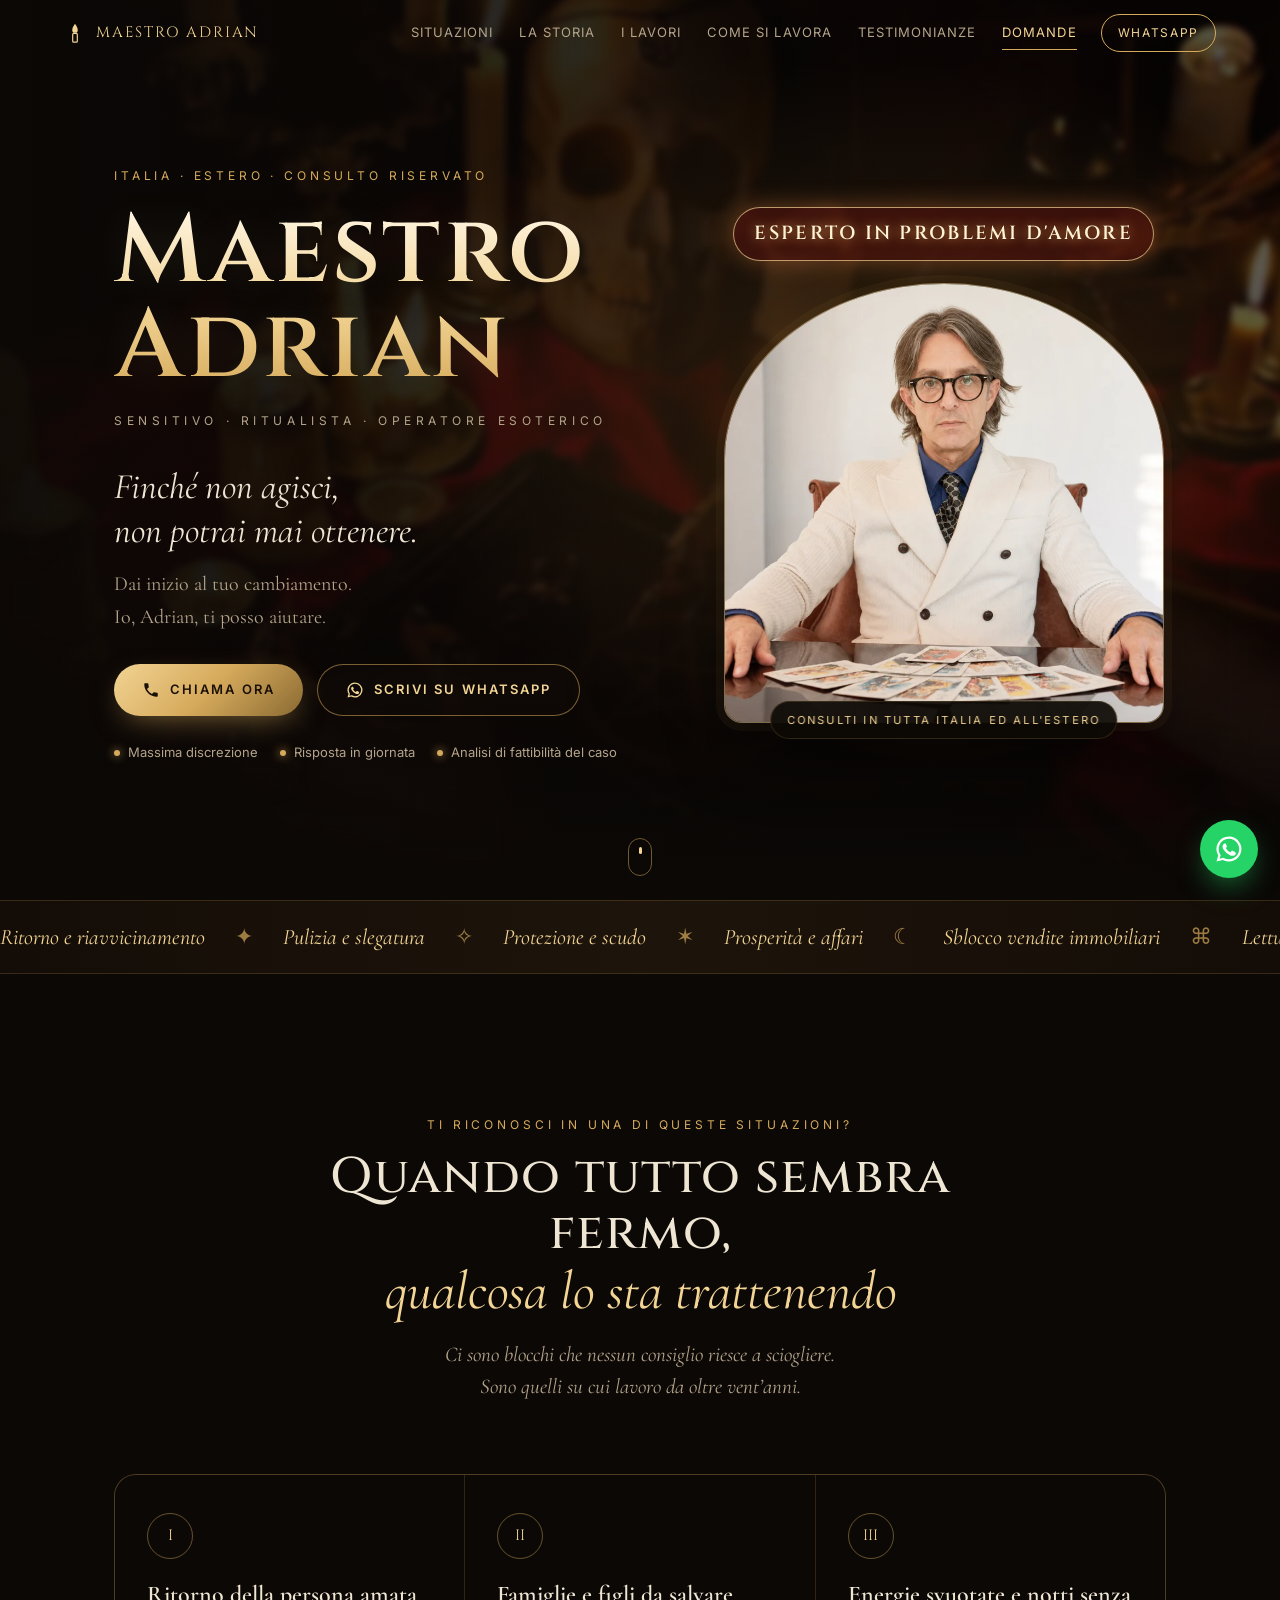
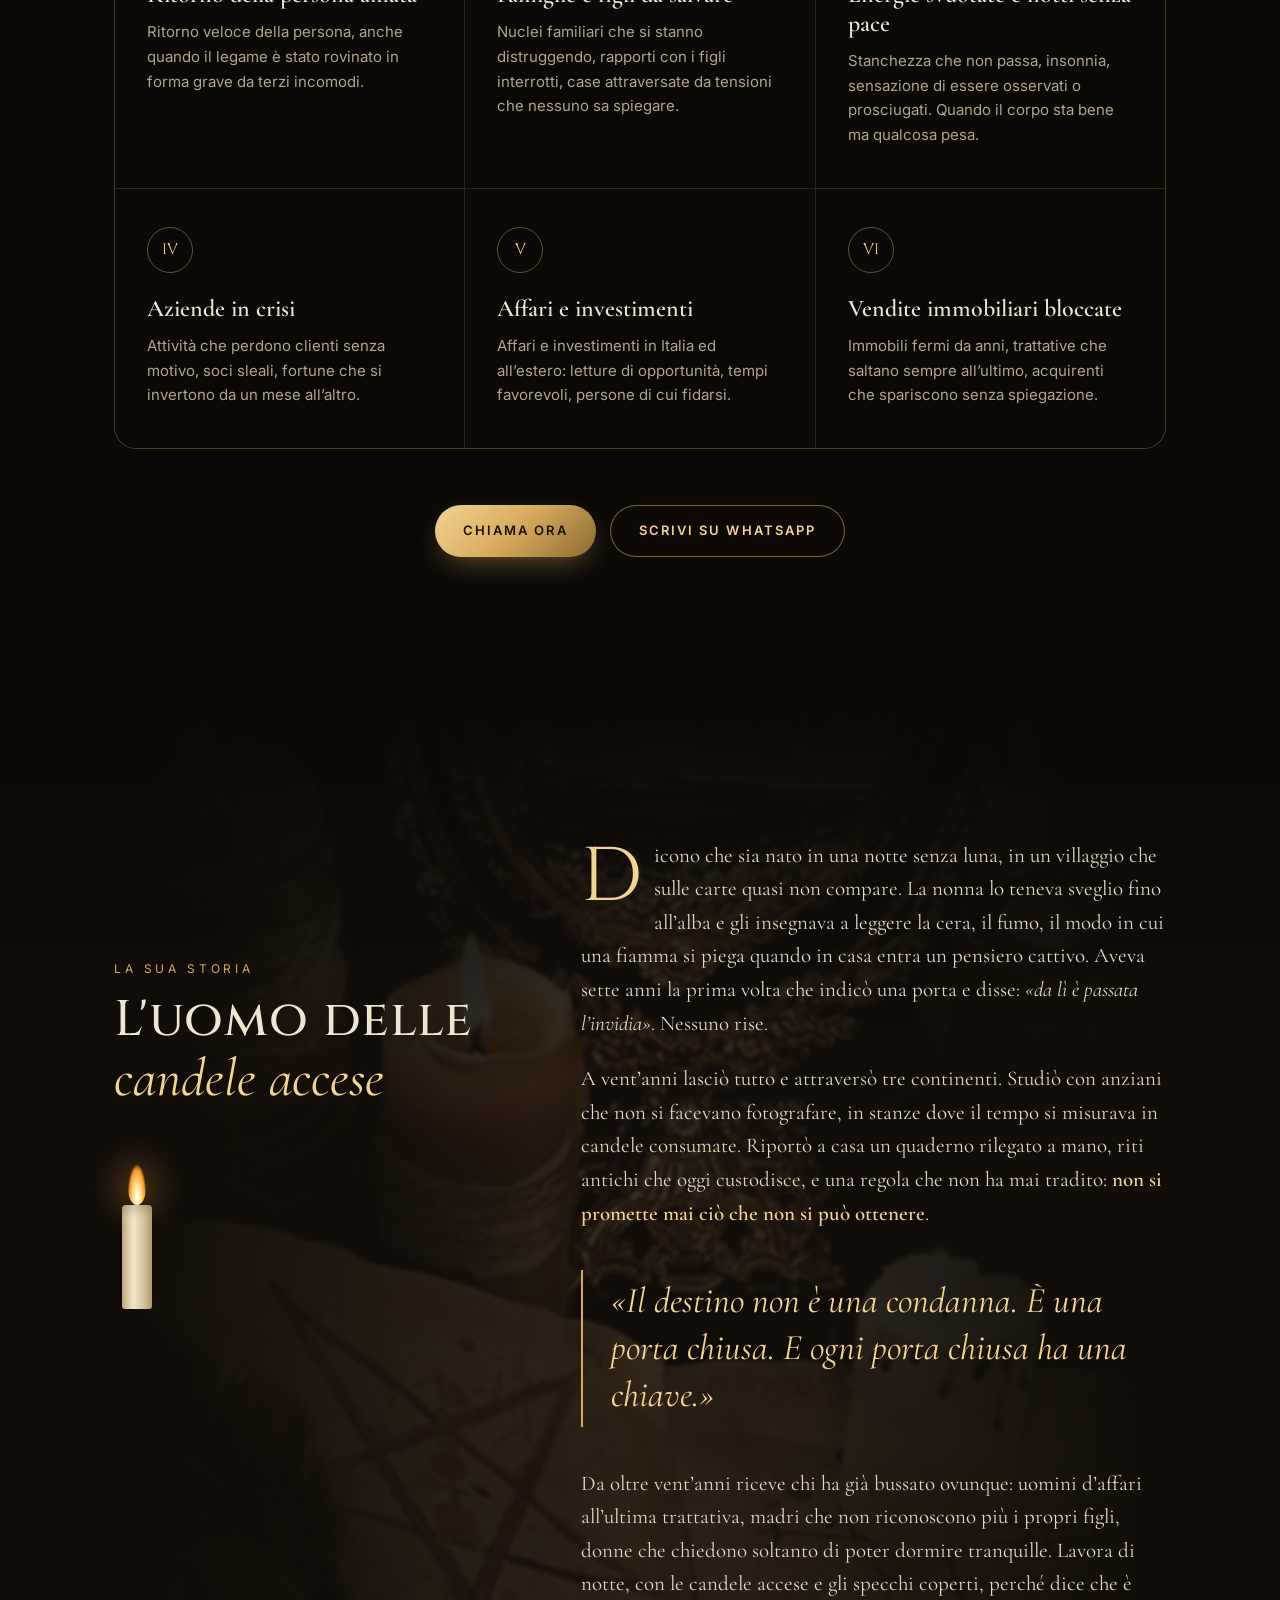
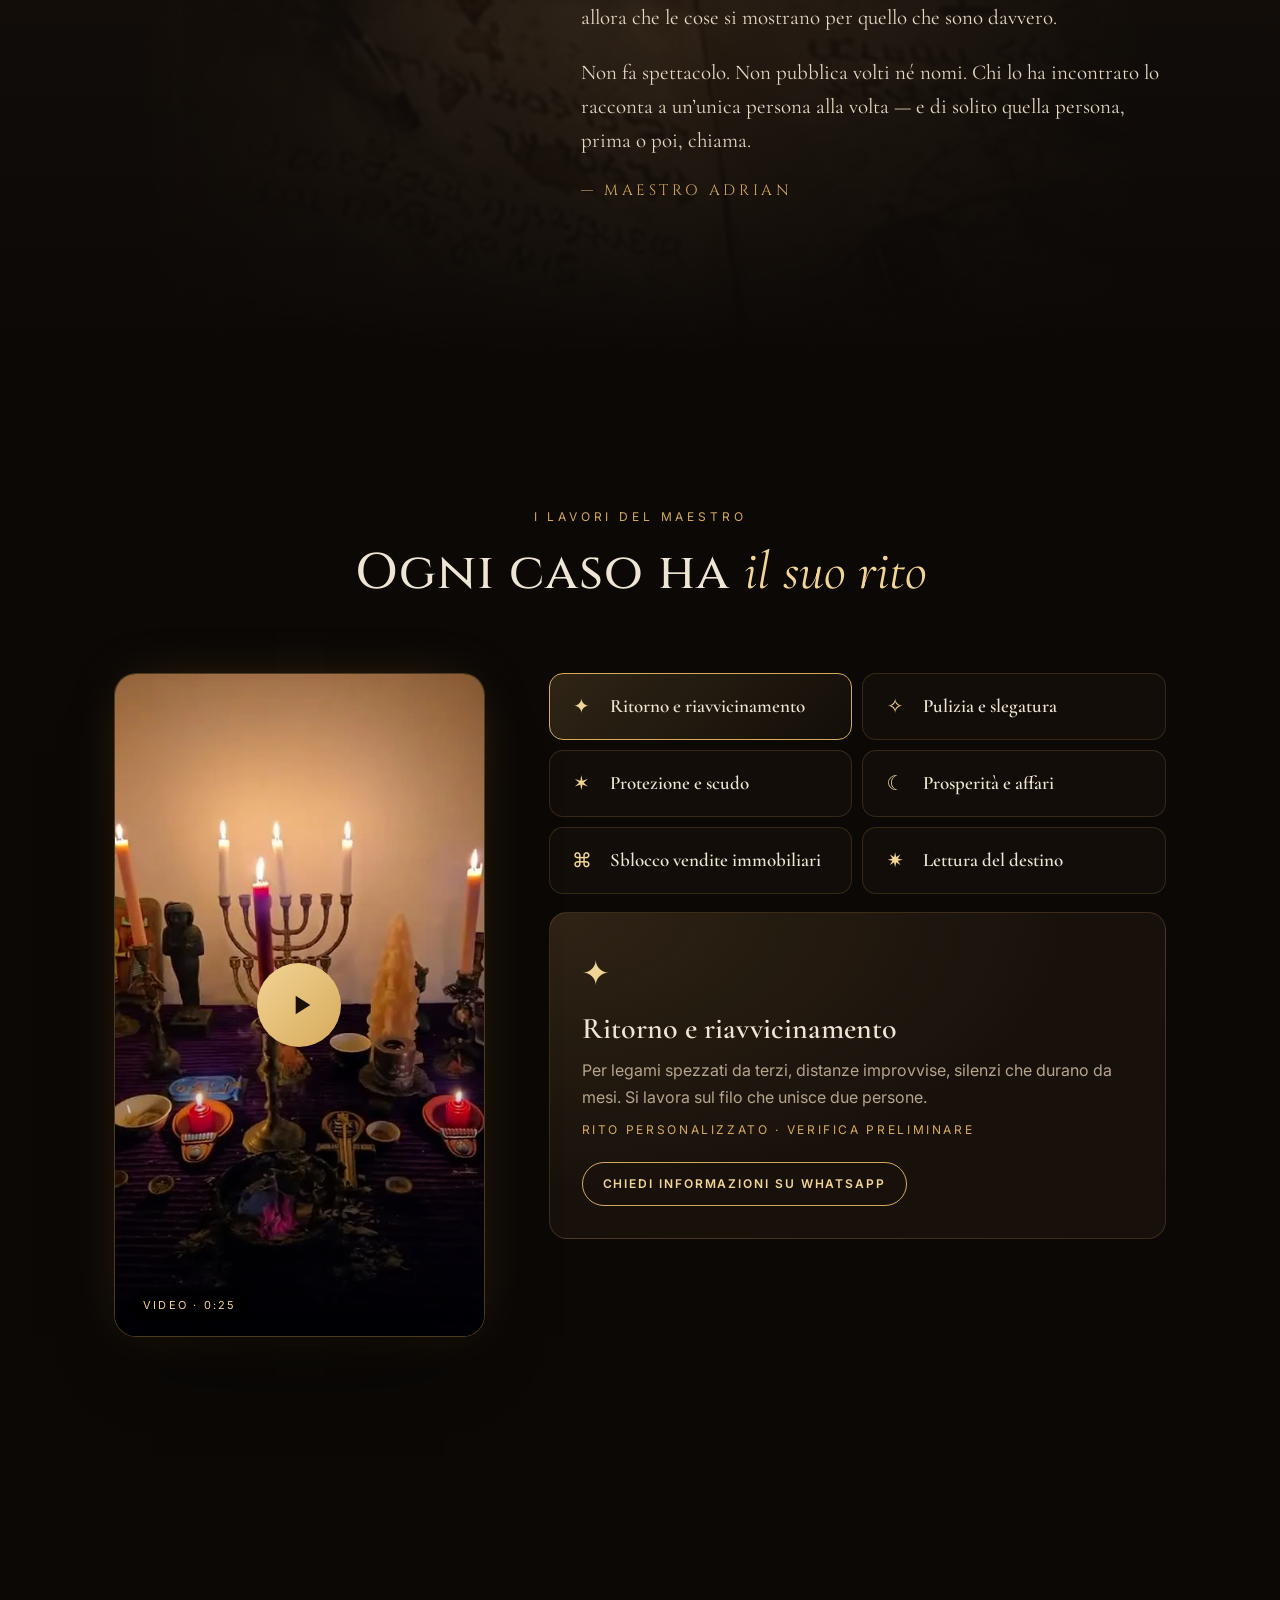
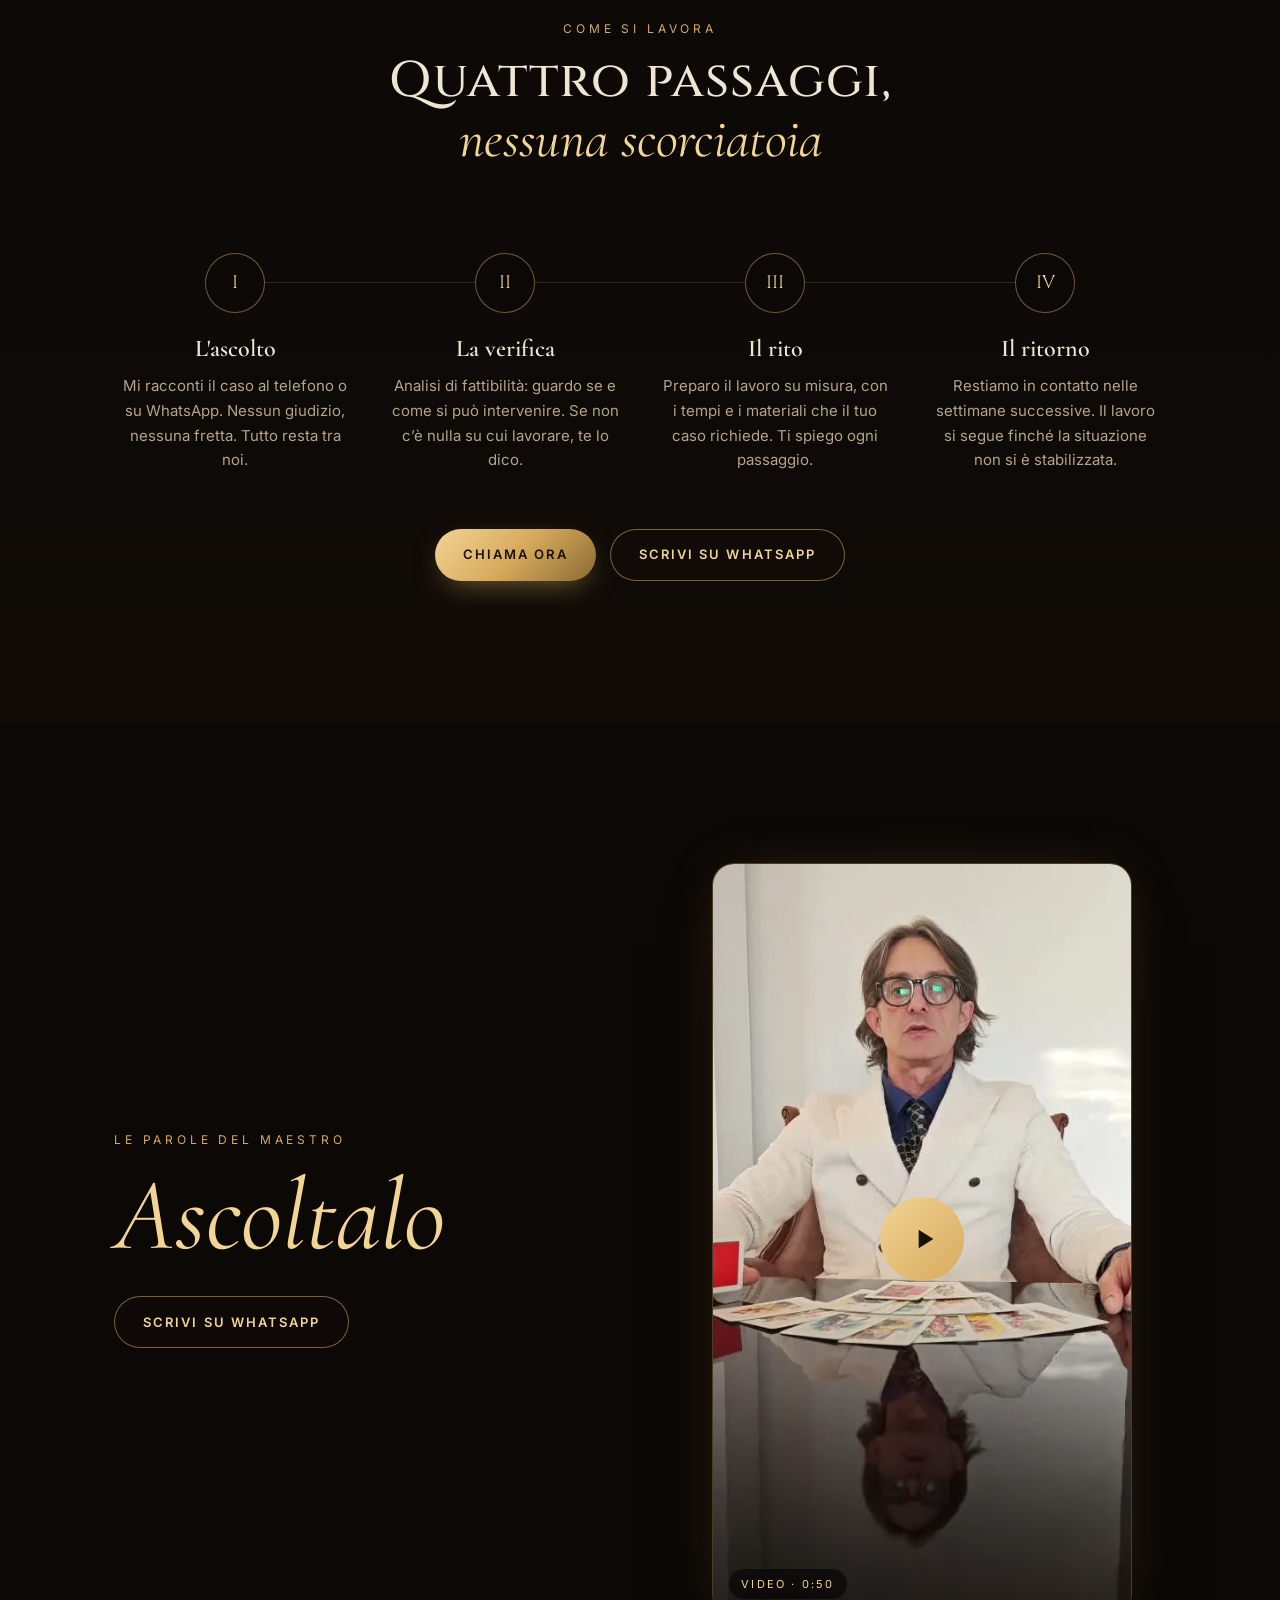
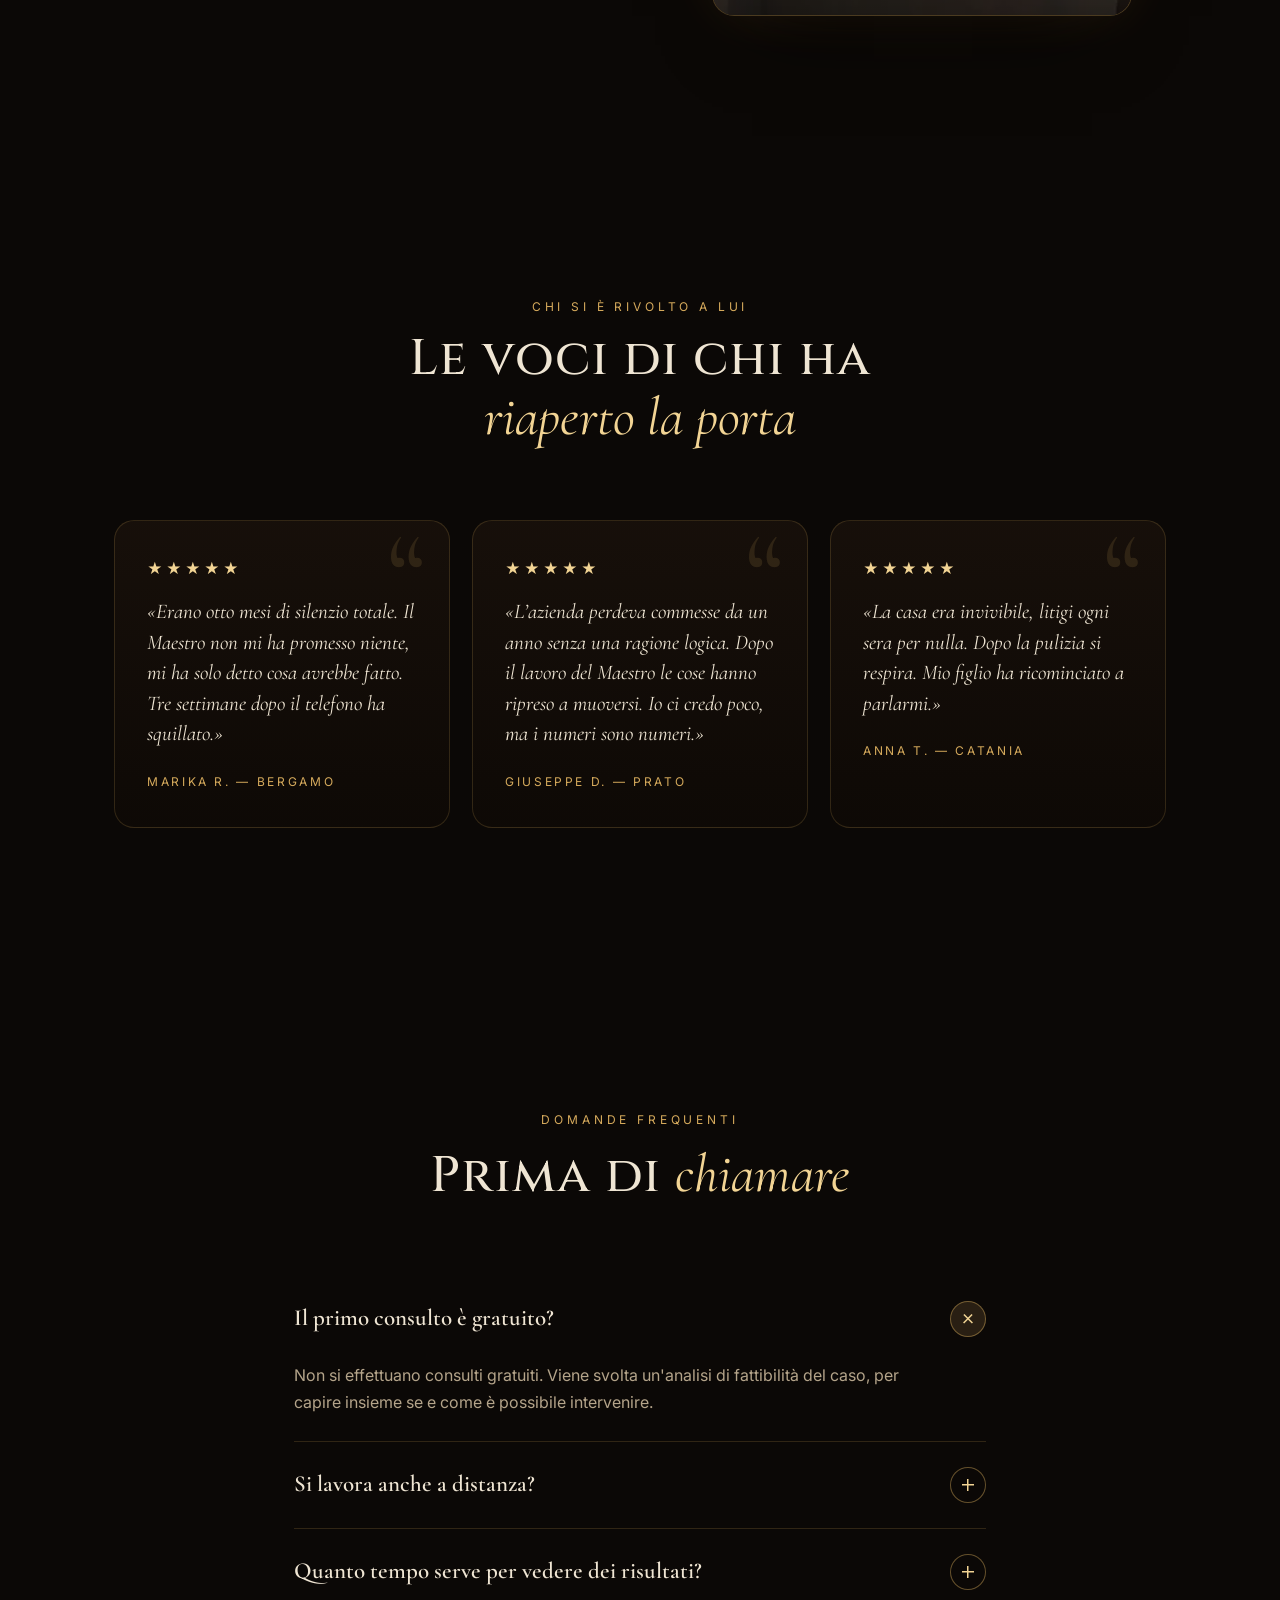
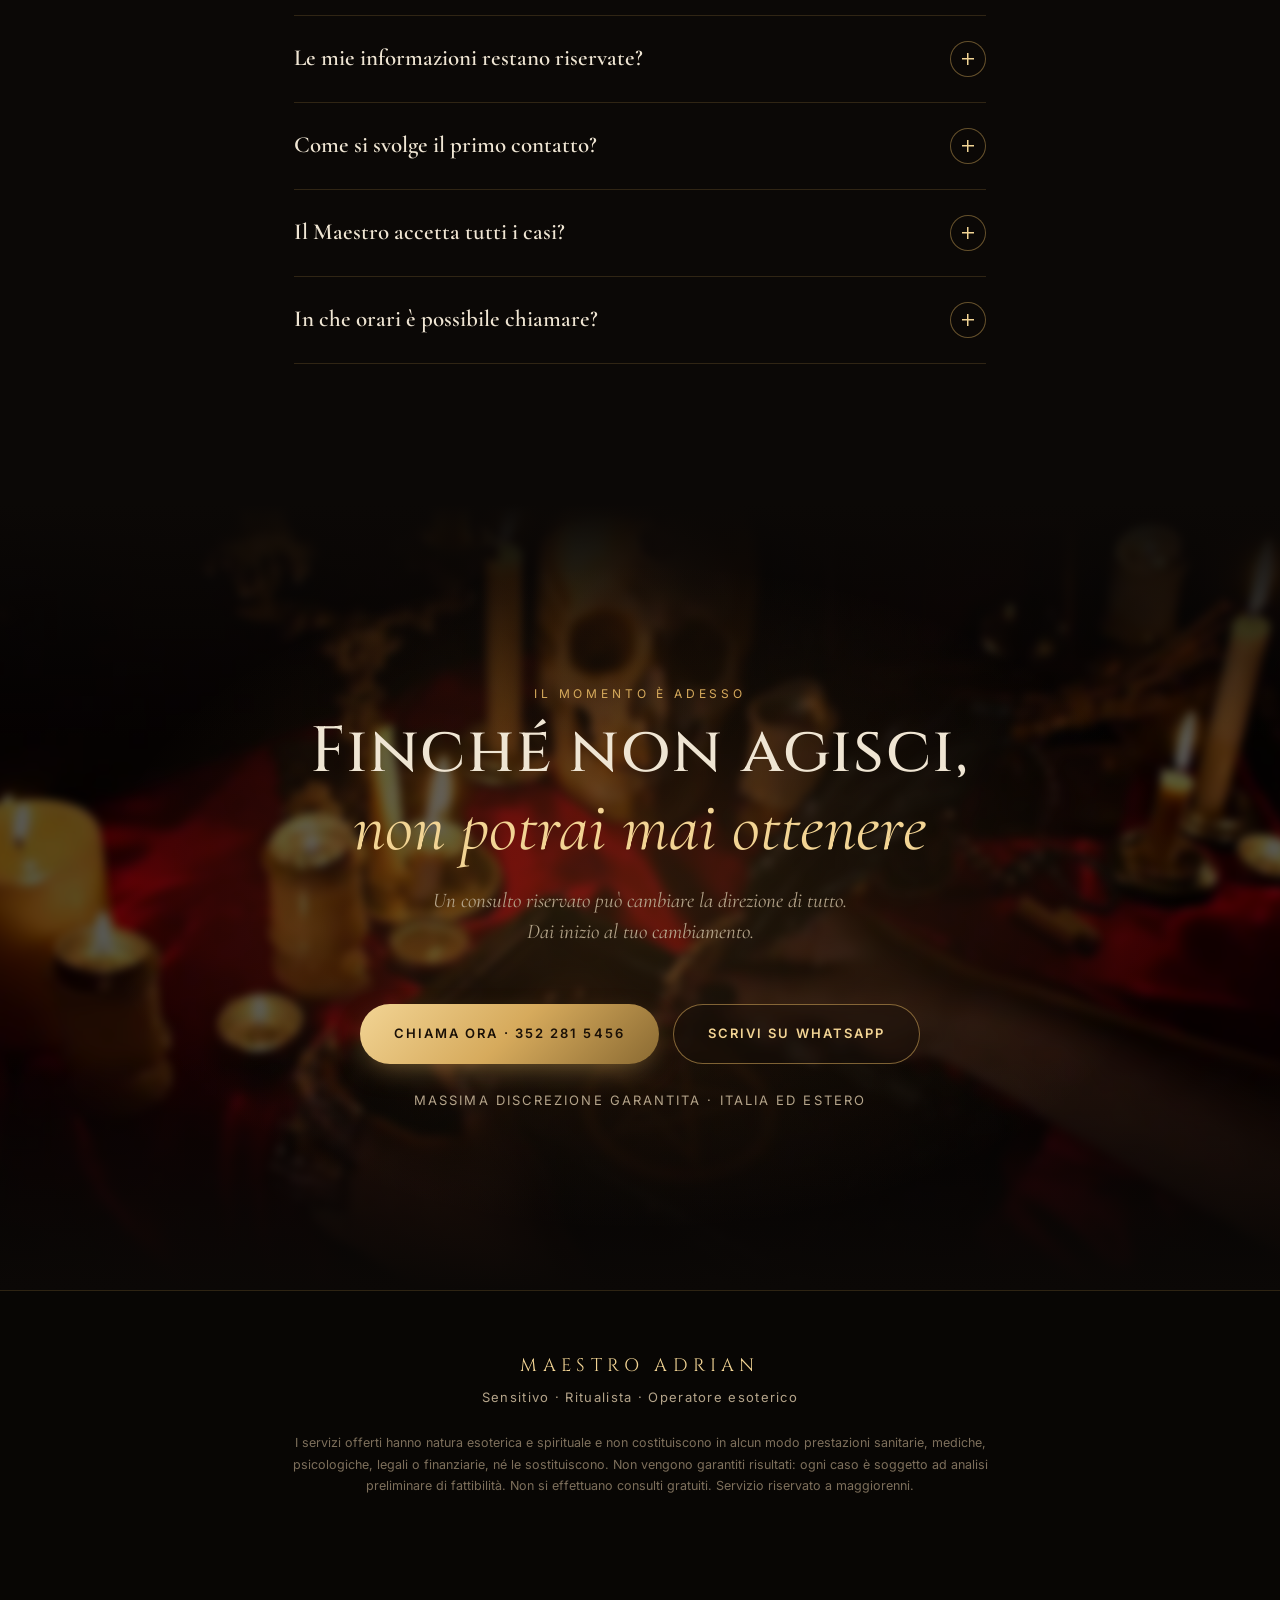
==== index.html @ a8759bff "Sito Maestro Adrian Co-authored-by: Perplexity <noreply@perplexity.ai>" ====
<!doctype html>
<html lang="it">
<head>
<meta charset="utf-8">
<meta name="viewport" content="width=device-width, initial-scale=1, viewport-fit=cover">
<title>Maestro Adrian · Sensitivo · Ritualista · Operatore esoterico</title>
<meta name="description" content="Maestro Adrian, sensitivo, ritualista e operatore esoterico. Consulto riservato in Italia e all'estero. Massima discrezione, risposta in giornata.">
<meta property="og:title" content="Maestro Adrian">
<meta property="og:description" content="Sensitivo · Ritualista · Operatore esoterico. Consulto riservato in Italia ed estero.">
<meta property="og:image" content="assets/adrian.webp">
<meta name="theme-color" content="#0b0806">
<link rel="preconnect" href="https://fonts.googleapis.com">
<link rel="preconnect" href="https://fonts.gstatic.com" crossorigin>
<link href="https://fonts.googleapis.com/css2?family=Cinzel:wght@400;500;600;700&family=Cormorant+Garamond:ital,wght@0,400;0,500;0,600;1,400;1,500&family=Inter:wght@300;400;500;600&display=swap" rel="stylesheet">
<link rel="stylesheet" href="styles.css">
</head>
<body>
<a class="skip" href="#main">Vai al contenuto</a>
<canvas id="embers" aria-hidden="true"></canvas>
<div class="cursor-glow" aria-hidden="true"></div>

<header class="nav" id="nav">
  <a href="#top" class="nav__brand" aria-label="Maestro Adrian, torna all'inizio">
    <svg viewBox="0 0 24 24" width="22" height="22" aria-hidden="true"><path d="M12 2c1.8 2.6 3 4.6 3 6.6A3 3 0 0 1 12 11.7a3 3 0 0 1-3-3.1C9 6.6 10.2 4.6 12 2Z" fill="currentColor"/><rect x="9.5" y="12.5" width="5" height="9.5" rx="1" fill="none" stroke="currentColor" stroke-width="1.3"/></svg>
    <span>Maestro Adrian</span>
  </a>
  <nav class="nav__links" aria-label="Sezioni">
    <a href="#situazioni">Situazioni</a>
    <a href="#storia">La storia</a>
    <a href="#lavori">I lavori</a>
    <a href="#metodo">Come si lavora</a>
    <a href="#voci">Testimonianze</a>
    <a href="#faq">Domande</a>
  </nav>
  <a class="nav__cta" href="https://wa.me/+393522815456" target="_blank" rel="noopener">WhatsApp</a>
  <button class="nav__burger" aria-label="Apri il menu" aria-expanded="false" aria-controls="drawer"><span></span><span></span></button>
</header>
<div class="drawer" id="drawer" hidden>
  <a href="#situazioni">Situazioni</a><a href="#storia">La storia</a><a href="#lavori">I lavori</a><a href="#metodo">Come si lavora</a><a href="#voci">Testimonianze</a><a href="#faq">Domande</a>
</div>

<main id="main">
<!-- HERO -->
<section class="hero" id="top">
  <div class="hero__bg" aria-hidden="true"></div>
  <div class="hero__inner">
    <div class="hero__text">
      <p class="eyebrow reveal">Italia · Estero · Consulto riservato</p>
      <h1 class="hero__title reveal"><span>Maestro</span> <span>Adrian</span></h1>
      <p class="hero__role reveal">Sensitivo · Ritualista · Operatore esoterico</p>
      <p class="hero__quote reveal"><em>Finché non agisci,<br>non potrai mai ottenere.</em></p>
      <p class="hero__lead reveal">Dai inizio al tuo cambiamento.<br>Io, Adrian, ti posso aiutare.</p>
      <div class="ctas reveal">
        <a class="btn btn--gold" href="tel:3522815456"><svg viewBox="0 0 24 24" aria-hidden="true"><path d="M6.6 10.8a15.1 15.1 0 0 0 6.6 6.6l2.2-2.2c.3-.3.7-.4 1-.2 1.1.4 2.3.6 3.6.6.6 0 1 .4 1 1V20c0 .6-.4 1-1 1A17 17 0 0 1 3 4c0-.6.4-1 1-1h3.5c.6 0 1 .4 1 1 0 1.3.2 2.5.6 3.6.1.3 0 .7-.2 1L6.6 10.8Z" fill="currentColor"/></svg>Chiama ora</a>
        <a class="btn btn--ghost" href="https://wa.me/+393522815456" target="_blank" rel="noopener"><svg viewBox="0 0 24 24" aria-hidden="true"><path fill="currentColor" d="M12 2a10 10 0 0 0-8.6 15.1L2 22l5-1.3A10 10 0 1 0 12 2Zm0 18.2a8.2 8.2 0 0 1-4.2-1.1l-.3-.2-3 .8.8-2.9-.2-.3A8.2 8.2 0 1 1 12 20.2Zm4.5-6.1c-.2-.1-1.5-.7-1.7-.8-.2-.1-.4-.1-.6.1l-.8 1c-.1.2-.3.2-.5.1a6.7 6.7 0 0 1-3.3-2.9c-.3-.4.2-.4.7-1.4.1-.2 0-.3 0-.4l-.8-1.8c-.2-.5-.4-.4-.6-.4h-.5a1 1 0 0 0-.7.3 3 3 0 0 0-.9 2.2 5.2 5.2 0 0 0 1.1 2.7 11.8 11.8 0 0 0 4.5 4c1.7.7 2.3.8 3.2.6.5-.1 1.5-.6 1.7-1.2.2-.6.2-1.1.2-1.2-.1-.1-.3-.2-.5-.3Z"/></svg>Scrivi su WhatsApp</a>
      </div>
      <ul class="assurances reveal">
        <li>Massima discrezione</li><li>Risposta in giornata</li><li>Analisi di fattibilità del caso</li>
      </ul>
    </div>
    <div class="hero__media reveal">
    <p class="love-flash">ESPERTO IN PROBLEMI D'AMORE</p>
    <figure class="hero__portrait" data-tilt>
      <div class="portrait__halo" aria-hidden="true"></div>
      <img src="assets/adrian.webp" width="800" height="800" alt="Il Maestro Adrian seduto a un tavolo con le carte disposte davanti a sé" fetchpriority="high">
      <div class="portrait__shine" aria-hidden="true"></div>
      <figcaption>Consulti in tutta Italia ed all'estero</figcaption>
    </figure>
    </div>
  </div>
  <a href="#situazioni" class="scroll-hint" aria-label="Scorri verso il basso"><span></span></a>
</section>

<!-- MARQUEE -->
<div class="marquee" aria-hidden="true">
  <div class="marquee__track">
    <span>Ritorno e riavvicinamento</span><i>✦</i><span>Pulizia e slegatura</span><i>✧</i><span>Protezione e scudo</span><i>✶</i><span>Prosperità e affari</span><i>☾</i><span>Sblocco vendite immobiliari</span><i>⌘</i><span>Lettura del destino</span><i>✷</i>
    <span>Ritorno e riavvicinamento</span><i>✦</i><span>Pulizia e slegatura</span><i>✧</i><span>Protezione e scudo</span><i>✶</i><span>Prosperità e affari</span><i>☾</i><span>Sblocco vendite immobiliari</span><i>⌘</i><span>Lettura del destino</span><i>✷</i>
  </div>
</div>

<!-- SITUAZIONI -->
<section class="section" id="situazioni">
  <div class="wrap">
    <header class="sec-head reveal">
      <p class="eyebrow">Ti riconosci in una di queste situazioni?</p>
      <h2>Quando tutto sembra fermo,<br><em>qualcosa lo sta trattenendo</em></h2>
      <p class="sec-sub">Ci sono blocchi che nessun consiglio riesce a sciogliere.<br>Sono quelli su cui lavoro da oltre vent’anni.</p>
    </header>
    <div class="sit-grid">
      <article class="sit reveal" tabindex="0"><span class="sit__num">I</span><h3>Ritorno della persona amata</h3><p>Ritorno veloce della persona, anche quando il legame è stato rovinato in forma grave da terzi incomodi.</p></article>
      <article class="sit reveal" tabindex="0"><span class="sit__num">II</span><h3>Famiglie e figli da salvare</h3><p>Nuclei familiari che si stanno distruggendo, rapporti con i figli interrotti, case attraversate da tensioni che nessuno sa spiegare.</p></article>
      <article class="sit reveal" tabindex="0"><span class="sit__num">III</span><h3>Energie svuotate e notti senza pace</h3><p>Stanchezza che non passa, insonnia, sensazione di essere osservati o prosciugati. Quando il corpo sta bene ma qualcosa pesa.</p></article>
      <article class="sit reveal" tabindex="0"><span class="sit__num">IV</span><h3>Aziende in crisi</h3><p>Attività che perdono clienti senza motivo, soci sleali, fortune che si invertono da un mese all’altro.</p></article>
      <article class="sit reveal" tabindex="0"><span class="sit__num">V</span><h3>Affari e investimenti</h3><p>Affari e investimenti in Italia ed all’estero: letture di opportunità, tempi favorevoli, persone di cui fidarsi.</p></article>
      <article class="sit reveal" tabindex="0"><span class="sit__num">VI</span><h3>Vendite immobiliari bloccate</h3><p>Immobili fermi da anni, trattative che saltano sempre all’ultimo, acquirenti che spariscono senza spiegazione.</p></article>
    </div>
    <div class="ctas ctas--center reveal">
      <a class="btn btn--gold" href="tel:3522815456">Chiama ora</a>
      <a class="btn btn--ghost" href="https://wa.me/+393522815456" target="_blank" rel="noopener">Scrivi su WhatsApp</a>
    </div>
  </div>
</section>

<!-- STORIA -->
<section class="section story" id="storia">
  <div class="story__img" aria-hidden="true"><img src="assets/grimorio.webp" alt="" loading="lazy" width="640" height="394"></div>
  <div class="wrap story__grid">
    <div class="story__head reveal">
      <p class="eyebrow">La sua storia</p>
      <h2>L'uomo delle<br><em>candele accese</em></h2>
      <div class="candle" aria-hidden="true"><div class="candle__flame"></div><div class="candle__body"></div></div>
    </div>
    <div class="story__body">
      <p class="dropcap reveal">Dicono che sia nato in una notte senza luna, in un villaggio che sulle carte quasi non compare. La nonna lo teneva sveglio fino all’alba e gli insegnava a leggere la cera, il fumo, il modo in cui una fiamma si piega quando in casa entra un pensiero cattivo. Aveva sette anni la prima volta che indicò una porta e disse: <em>«da lì è passata l’invidia»</em>. Nessuno rise.</p>
      <p class="reveal">A vent’anni lasciò tutto e attraversò tre continenti. Studiò con anziani che non si facevano fotografare, in stanze dove il tempo si misurava in candele consumate. Riportò a casa un quaderno rilegato a mano, riti antichi che oggi custodisce, e una regola che non ha mai tradito: <strong>non si promette mai ciò che non si può ottenere</strong>.</p>
      <blockquote class="pull reveal">«Il destino non è una condanna. È una porta chiusa. E ogni porta chiusa ha una chiave.»</blockquote>
      <p class="reveal">Da oltre vent’anni riceve chi ha già bussato ovunque: uomini d’affari all’ultima trattativa, madri che non riconoscono più i propri figli, donne che chiedono soltanto di poter dormire tranquille. Lavora di notte, con le candele accese e gli specchi coperti, perché dice che è allora che le cose si mostrano per quello che sono davvero.</p>
      <p class="reveal">Non fa spettacolo. Non pubblica volti né nomi. Chi lo ha incontrato lo racconta a un’unica persona alla volta — e di solito quella persona, prima o poi, chiama.</p>
      <p class="signature reveal">— Maestro Adrian</p>
    </div>
  </div>
</section>

<!-- LAVORI -->
<section class="section" id="lavori">
  <div class="wrap">
    <header class="sec-head reveal">
      <p class="eyebrow">I lavori del Maestro</p>
      <h2>Ogni caso ha <em>il suo rito</em></h2>
    </header>
    <div class="works">
      <div class="works__video reveal">
        <div class="vplayer" data-src="assets/video-lavori.mp4" data-poster="assets/video-lavori.webp">
          <img class="vplayer__poster" src="assets/video-lavori.webp" alt="Anteprima del video sui lavori del Maestro: candele accese su un altare">
          <button class="vplayer__play" aria-label="Guarda il video sui lavori del Maestro"><svg viewBox="0 0 24 24" aria-hidden="true"><path d="M8 5v14l11-7z" fill="currentColor"/></svg></button>
          <span class="vplayer__tag">Video · 0:25</span>
        </div>
      </div>
      <div class="works__list" role="tablist" aria-label="I lavori del Maestro">
        <button class="work is-active" role="tab" aria-selected="true" aria-controls="work-panel" data-i="0"><span class="work__sym">✦</span><span class="work__name">Ritorno e riavvicinamento</span></button>
        <button class="work" role="tab" aria-selected="false" aria-controls="work-panel" data-i="1"><span class="work__sym">✧</span><span class="work__name">Pulizia e slegatura</span></button>
        <button class="work" role="tab" aria-selected="false" aria-controls="work-panel" data-i="2"><span class="work__sym">✶</span><span class="work__name">Protezione e scudo</span></button>
        <button class="work" role="tab" aria-selected="false" aria-controls="work-panel" data-i="3"><span class="work__sym">☾</span><span class="work__name">Prosperità e affari</span></button>
        <button class="work" role="tab" aria-selected="false" aria-controls="work-panel" data-i="4"><span class="work__sym">⌘</span><span class="work__name">Sblocco vendite immobiliari</span></button>
        <button class="work" role="tab" aria-selected="false" aria-controls="work-panel" data-i="5"><span class="work__sym">✷</span><span class="work__name">Lettura del destino</span></button>
        <div class="work-panel" id="work-panel" role="tabpanel" aria-live="polite">
          <span class="work-panel__sym" id="wpSym">✦</span>
          <h3 id="wpTitle">Ritorno e riavvicinamento</h3>
          <p id="wpText">Per legami spezzati da terzi, distanze improvvise, silenzi che durano da mesi. Si lavora sul filo che unisce due persone.</p>
          <p class="work-panel__meta" id="wpMeta">Rito personalizzato · Verifica preliminare</p>
          <a class="btn btn--small" id="wpCta" href="https://wa.me/+393522815456" target="_blank" rel="noopener">Chiedi informazioni su WhatsApp</a>
        </div>
      </div>
    </div>
  </div>
</section>

<!-- METODO -->
<section class="section method" id="metodo">
  <div class="wrap">
    <header class="sec-head reveal">
      <p class="eyebrow">Come si lavora</p>
      <h2>Quattro passaggi,<br><em>nessuna scorciatoia</em></h2>
    </header>
    <ol class="steps" id="steps">
      <li class="step reveal"><span class="step__num">I</span><h3>L'ascolto</h3><p>Mi racconti il caso al telefono o su WhatsApp. Nessun giudizio, nessuna fretta. Tutto resta tra noi.</p></li>
      <li class="step reveal"><span class="step__num">II</span><h3>La verifica</h3><p>Analisi di fattibilità: guardo se e come si può intervenire. Se non c’è nulla su cui lavorare, te lo dico.</p></li>
      <li class="step reveal"><span class="step__num">III</span><h3>Il rito</h3><p>Preparo il lavoro su misura, con i tempi e i materiali che il tuo caso richiede. Ti spiego ogni passaggio.</p></li>
      <li class="step reveal"><span class="step__num">IV</span><h3>Il ritorno</h3><p>Restiamo in contatto nelle settimane successive. Il lavoro si segue finché la situazione non si è stabilizzata.</p></li>
      <span class="steps__line" aria-hidden="true"><span class="steps__fill" id="stepsFill"></span></span>
    </ol>
    <div class="ctas ctas--center reveal">
      <a class="btn btn--gold" href="tel:3522815456">Chiama ora</a>
      <a class="btn btn--ghost" href="https://wa.me/+393522815456" target="_blank" rel="noopener">Scrivi su WhatsApp</a>
    </div>
  </div>
</section>

<!-- VIDEO PAROLE -->
<section class="section words" id="parole">
  <div class="wrap words__grid">
    <div class="words__text reveal">
      <p class="eyebrow">Le parole del Maestro</p>
      <h2><em>Ascoltalo</em></h2>
      <a class="btn btn--ghost" href="https://wa.me/+393522815456" target="_blank" rel="noopener">Scrivi su WhatsApp</a>
    </div>
    <div class="words__video reveal">
      <div class="vplayer vplayer--big" data-src="assets/video-parole.mp4" data-poster="assets/video-parole.webp">
        <img class="vplayer__poster" src="assets/video-parole.webp" alt="Anteprima del video: il Maestro Adrian parla seduto al suo tavolo">
        <button class="vplayer__play" aria-label="Ascolta le parole del Maestro"><svg viewBox="0 0 24 24" aria-hidden="true"><path d="M8 5v14l11-7z" fill="currentColor"/></svg></button>
        <span class="vplayer__tag">Video · 0:50</span>
      </div>
    </div>
  </div>
</section>

<!-- VOCI -->
<section class="section" id="voci">
  <div class="wrap">
    <header class="sec-head reveal">
      <p class="eyebrow">Chi si è rivolto a lui</p>
      <h2>Le voci di chi ha<br><em>riaperto la porta</em></h2>
    </header>
    <div class="voices reveal" id="voices">
      <div class="voices__track">
        <figure class="voice"><p class="stars" aria-label="5 stelle su 5">★★★★★</p><blockquote>«Erano otto mesi di silenzio totale. Il Maestro non mi ha promesso niente, mi ha solo detto cosa avrebbe fatto. Tre settimane dopo il telefono ha squillato.»</blockquote><figcaption>Marika R. — Bergamo</figcaption></figure>
        <figure class="voice"><p class="stars" aria-label="5 stelle su 5">★★★★★</p><blockquote>«L’azienda perdeva commesse da un anno senza una ragione logica. Dopo il lavoro del Maestro le cose hanno ripreso a muoversi. Io ci credo poco, ma i numeri sono numeri.»</blockquote><figcaption>Giuseppe D. — Prato</figcaption></figure>
        <figure class="voice"><p class="stars" aria-label="5 stelle su 5">★★★★★</p><blockquote>«La casa era invivibile, litigi ogni sera per nulla. Dopo la pulizia si respira. Mio figlio ha ricominciato a parlarmi.»</blockquote><figcaption>Anna T. — Catania</figcaption></figure>
      </div>
      <div class="voices__dots" role="tablist" aria-label="Scegli la testimonianza"></div>
    </div>
  </div>
</section>

<!-- FAQ -->
<section class="section" id="faq">
  <div class="wrap wrap--narrow">
    <header class="sec-head reveal">
      <p class="eyebrow">Domande frequenti</p>
      <h2>Prima di <em>chiamare</em></h2>
    </header>
    <div class="faq">
      <details class="reveal" open><summary>Il primo consulto è gratuito?</summary><p>Non si effettuano consulti gratuiti. Viene svolta un'analisi di fattibilità del caso, per capire insieme se e come è possibile intervenire.</p></details>
      <details class="reveal"><summary>Si lavora anche a distanza?</summary><p>Sì. Il Maestro segue casi in tutta Italia ed all'estero, per telefono e su WhatsApp. Non è necessario spostarsi.</p></details>
      <details class="reveal"><summary>Quanto tempo serve per vedere dei risultati?</summary><p>Dipende dal caso e da quanto è radicata la situazione. Alcuni lavori mostrano segnali in pochi giorni, altri richiedono settimane. Non vengono mai date date certe.</p></details>
      <details class="reveal"><summary>Le mie informazioni restano riservate?</summary><p>Sempre. Nessun nome, nessuna storia e nessuna fotografia vengono mai condivisi. La discrezione è parte del lavoro.</p></details>
      <details class="reveal"><summary>Come si svolge il primo contatto?</summary><p>Chiami o scrivi su WhatsApp e racconti la situazione con parole tue. Da lì il Maestro ti dice se il caso rientra tra quelli su cui lavora.</p></details>
      <details class="reveal"><summary>Il Maestro accetta tutti i casi?</summary><p>No. Alcuni casi vengono rifiutati, altri indirizzati altrove. Non si promette mai ciò che non si può ottenere.</p></details>
      <details class="reveal"><summary>In che orari è possibile chiamare?</summary><p>Tutti i giorni, anche la sera. Se il telefono risulta occupato, scrivi su WhatsApp: si risponde in giornata.</p></details>
    </div>
  </div>
</section>

<!-- FINALE -->
<section class="finale" id="contatti">
  <div class="finale__bg" aria-hidden="true"></div>
  <div class="wrap finale__inner reveal">
    <p class="eyebrow">Il momento è adesso</p>
    <h2>Finché non agisci,<br><em>non potrai mai ottenere</em></h2>
    <p class="sec-sub">Un consulto riservato può cambiare la direzione di tutto.<br>Dai inizio al tuo cambiamento.</p>
    <div class="ctas ctas--center">
      <a class="btn btn--gold btn--lg" href="tel:3522815456">Chiama ora · 352 281 5456</a>
      <a class="btn btn--ghost btn--lg" href="https://wa.me/+393522815456" target="_blank" rel="noopener">Scrivi su WhatsApp</a>
    </div>
    <p class="finale__note">Massima discrezione garantita · Italia ed estero</p>
  </div>
</section>
</main>

<footer class="footer">
  <div class="wrap">
    <p class="footer__brand">Maestro Adrian</p>
    <p class="footer__role">Sensitivo · Ritualista · Operatore esoterico</p>
    <p class="footer__legal">I servizi offerti hanno natura esoterica e spirituale e non costituiscono in alcun modo prestazioni sanitarie, mediche, psicologiche, legali o finanziarie, né le sostituiscono. Non vengono garantiti risultati: ogni caso è soggetto ad analisi preliminare di fattibilità. Non si effettuano consulti gratuiti. Servizio riservato a maggiorenni.</p>
  </div>
</footer>

<!-- barra fissa telefono -->
<div class="dock" aria-label="Contatti rapidi">
  <a href="tel:3522815456" class="dock__btn dock__btn--gold">Chiama ora</a>
  <a href="https://wa.me/+393522815456" target="_blank" rel="noopener" class="dock__btn">WhatsApp</a>
</div>
<a class="wa-float" href="https://wa.me/+393522815456" target="_blank" rel="noopener" aria-label="Scrivi al Maestro su WhatsApp"><svg viewBox="0 0 24 24" aria-hidden="true"><path fill="currentColor" d="M12 2a10 10 0 0 0-8.6 15.1L2 22l5-1.3A10 10 0 1 0 12 2Zm0 18.2a8.2 8.2 0 0 1-4.2-1.1l-.3-.2-3 .8.8-2.9-.2-.3A8.2 8.2 0 1 1 12 20.2Zm4.5-6.1c-.2-.1-1.5-.7-1.7-.8-.2-.1-.4-.1-.6.1l-.8 1c-.1.2-.3.2-.5.1a6.7 6.7 0 0 1-3.3-2.9c-.3-.4.2-.4.7-1.4.1-.2 0-.3 0-.4l-.8-1.8c-.2-.5-.4-.4-.6-.4h-.5a1 1 0 0 0-.7.3 3 3 0 0 0-.9 2.2 5.2 5.2 0 0 0 1.1 2.7 11.8 11.8 0 0 0 4.5 4c1.7.7 2.3.8 3.2.6.5-.1 1.5-.6 1.7-1.2.2-.6.2-1.1.2-1.2-.1-.1-.3-.2-.5-.3Z"/></svg></a>

<script src="app.js" defer></script>
</body>
</html>
---- styles.css ----
:root{
  --bg:#0b0806; --bg2:#120d09; --surface:#18110b; --line:rgba(214,170,92,.18);
  --gold:#d6aa5c; --gold-hi:#f2d494; --gold-lo:#8a6a32; --ember:#c2412d; --wine:#5a1410;
  --text:#efe5d3; --muted:#b4a48a; --faint:#7d6f5b;
  --serif:'Cormorant Garamond',Georgia,serif; --display:'Cinzel',Georgia,serif; --sans:'Inter',system-ui,sans-serif;
  --ease:cubic-bezier(.16,1,.3,1);
  --pad:clamp(20px,5vw,64px);
}
*{box-sizing:border-box;margin:0;padding:0}
html{scroll-behavior:smooth;scroll-padding-top:80px}
body{background:var(--bg);color:var(--text);font-family:var(--sans);font-size:16px;line-height:1.65;-webkit-font-smoothing:antialiased;overflow-x:hidden}
img,video{display:block;max-width:100%}
a{color:inherit;text-decoration:none}
button{font:inherit;color:inherit;background:none;border:0;cursor:pointer}
em{font-style:italic}
.skip{position:absolute;left:-999px;top:8px;background:var(--gold);color:#000;padding:8px 14px;z-index:999}
.skip:focus{left:8px}
:focus-visible{outline:2px solid var(--gold-hi);outline-offset:3px;border-radius:4px}
.wrap{max-width:1180px;margin:0 auto;padding:0 var(--pad)}
.wrap--narrow{max-width:820px}

#embers{position:fixed;inset:0;width:100%;height:100%;pointer-events:none;z-index:1;opacity:.75}
.cursor-glow{position:fixed;width:520px;height:520px;left:0;top:0;border-radius:50%;pointer-events:none;z-index:0;
  background:radial-gradient(circle,rgba(242,180,90,.10),rgba(242,180,90,0) 60%);transform:translate(-50%,-50%);transition:opacity .4s;opacity:0}
body.has-pointer .cursor-glow{opacity:1}
main,header,footer,.drawer{position:relative;z-index:2}

/* NAV */
.nav{position:fixed;top:0;left:0;right:0;z-index:50;display:flex;align-items:center;gap:24px;padding:14px var(--pad);transition:background .4s,backdrop-filter .4s,border-color .4s;border-bottom:1px solid transparent}
.nav.is-scrolled{background:rgba(11,8,6,.82);backdrop-filter:blur(14px);-webkit-backdrop-filter:blur(14px);border-color:var(--line)}
.nav__brand{display:flex;align-items:center;gap:10px;font-family:var(--display);letter-spacing:.12em;font-size:15px;color:var(--gold-hi);text-transform:uppercase}
.nav__links{display:flex;gap:26px;margin-left:auto;font-size:13px;letter-spacing:.08em;text-transform:uppercase;color:var(--muted)}
.nav__links a{position:relative;padding:4px 0;transition:color .3s}
.nav__links a::after{content:"";position:absolute;left:0;right:0;bottom:-2px;height:1px;background:var(--gold);transform:scaleX(0);transition:transform .4s var(--ease)}
.nav__links a:hover,.nav__links a.is-current{color:var(--gold-hi)}
.nav__links a:hover::after,.nav__links a.is-current::after{transform:scaleX(1)}
.nav__cta{border:1px solid var(--gold);color:var(--gold-hi);padding:8px 16px;border-radius:99px;font-size:12px;letter-spacing:.14em;text-transform:uppercase;transition:background .3s,color .3s}
.nav__cta:hover{background:var(--gold);color:#120c05}
.nav__burger{display:none;width:40px;height:40px;position:relative;margin-left:auto}
.nav__burger span{position:absolute;left:9px;right:9px;height:1.5px;background:var(--gold-hi);transition:transform .3s}
.nav__burger span:first-child{top:15px}.nav__burger span:last-child{top:24px}
.nav__burger[aria-expanded="true"] span:first-child{transform:translateY(4.5px) rotate(45deg)}
.nav__burger[aria-expanded="true"] span:last-child{transform:translateY(-4.5px) rotate(-45deg)}
.drawer{position:fixed;inset:64px 0 auto 0;z-index:49;background:rgba(11,8,6,.97);backdrop-filter:blur(10px);display:flex;flex-direction:column;padding:12px var(--pad) 24px;border-bottom:1px solid var(--line)}
.drawer[hidden]{display:none}
.drawer a{font-family:var(--display);letter-spacing:.1em;text-transform:uppercase;font-size:15px;padding:14px 0;border-bottom:1px solid var(--line);color:var(--text)}

/* TYPE */
.eyebrow{font-family:var(--sans);font-size:12px;letter-spacing:.32em;text-transform:uppercase;color:var(--gold)}
h1,h2,h3{font-weight:500}
h2{font-family:var(--display);font-size:clamp(28px,4.2vw,50px);line-height:1.12;letter-spacing:.02em;margin-top:14px}
h2 em{font-family:var(--serif);font-weight:400;color:var(--gold-hi);letter-spacing:0;font-size:1.08em}
h3{font-family:var(--serif);font-size:24px;line-height:1.2;font-weight:600}
.sec-head{text-align:center;max-width:760px;margin:0 auto clamp(40px,6vw,72px)}
.sec-sub{margin-top:18px;color:var(--muted);font-family:var(--serif);font-size:21px;line-height:1.5;font-style:italic}
.section{padding:clamp(80px,11vw,150px) 0;position:relative}

/* BUTTONS */
.ctas{display:flex;flex-wrap:wrap;gap:14px;margin-top:30px}
.ctas--center{justify-content:center;margin-top:56px}
.btn{position:relative;display:inline-flex;align-items:center;justify-content:center;gap:10px;min-height:52px;padding:0 28px;border-radius:99px;font-size:13px;font-weight:600;letter-spacing:.16em;text-transform:uppercase;overflow:hidden;transition:transform .4s var(--ease),box-shadow .4s,background .3s,color .3s,border-color .3s}
.btn svg{width:18px;height:18px}
.btn--gold{background:linear-gradient(135deg,var(--gold-hi),var(--gold) 50%,var(--gold-lo));color:#1a1006;box-shadow:0 10px 30px -10px rgba(214,170,92,.6)}
.btn--gold::after{content:"";position:absolute;top:0;bottom:0;width:40%;left:-60%;background:linear-gradient(100deg,transparent,rgba(255,255,255,.55),transparent);transform:skewX(-20deg);transition:left .8s var(--ease)}
.btn--gold:hover::after{left:120%}
.btn--gold:hover{transform:translateY(-2px);box-shadow:0 16px 40px -12px rgba(214,170,92,.8)}
.btn--ghost{border:1px solid rgba(214,170,92,.55);color:var(--gold-hi);background:rgba(20,14,8,.4);backdrop-filter:blur(6px)}
.btn--ghost:hover{background:rgba(214,170,92,.12);border-color:var(--gold-hi);transform:translateY(-2px)}
.btn--small{min-height:44px;padding:0 20px;font-size:12px;border:1px solid var(--gold);color:var(--gold-hi);margin-top:22px}
.btn--small:hover{background:var(--gold);color:#120c05}
.btn--lg{min-height:60px;padding:0 34px}

/* REVEAL */
.reveal{opacity:0;transform:translateY(28px);transition:opacity 1s var(--ease),transform 1s var(--ease)}
.reveal.is-in{opacity:1;transform:none}
.no-js .reveal{opacity:1;transform:none}

/* HERO */
.hero{position:relative;min-height:100svh;display:flex;align-items:center;padding:110px 0 80px;overflow:hidden}
.hero__bg{position:absolute;inset:-40px;background:url(assets/altare.webp) center/cover no-repeat;filter:blur(3px) saturate(1.1) brightness(.5);transform:scale(1.08);will-change:transform}
.hero::before{content:"";position:absolute;inset:0;z-index:1;background:
  radial-gradient(ellipse 60% 55% at 70% 45%,rgba(214,150,60,.18),transparent 70%),
  linear-gradient(90deg,rgba(11,8,6,.95) 0%,rgba(11,8,6,.7) 45%,rgba(11,8,6,.35) 100%),
  linear-gradient(0deg,var(--bg) 0%,transparent 30%)}
.hero__inner{position:relative;z-index:2;width:100%;max-width:1180px;margin:0 auto;padding:0 var(--pad);display:grid;grid-template-columns:1.1fr .9fr;gap:clamp(30px,5vw,80px);align-items:center}
.hero__title{font-family:var(--display);font-size:clamp(46px,7.6vw,104px);line-height:.98;letter-spacing:.03em;margin:18px 0 16px;font-weight:600;
  background:linear-gradient(180deg,#fff7e6 0%,var(--gold-hi) 55%,var(--gold) 100%);-webkit-background-clip:text;background-clip:text;color:transparent;text-shadow:0 0 40px rgba(242,212,148,.12)}
.hero__title span{display:block}
.hero__role{font-size:12px;letter-spacing:.38em;text-transform:uppercase;color:var(--muted)}
.hero__quote{font-family:var(--serif);font-size:clamp(26px,2.8vw,36px);line-height:1.25;color:var(--text);margin-top:34px}
.hero__lead{font-family:var(--serif);font-size:20px;color:var(--muted);margin-top:14px}
.assurances{list-style:none;display:flex;flex-wrap:wrap;gap:8px 22px;margin-top:26px;font-size:13px;color:var(--muted)}
.assurances li{display:flex;align-items:center;gap:8px}
.assurances li::before{content:"";width:6px;height:6px;border-radius:50%;background:var(--gold);box-shadow:0 0 10px var(--gold)}
.hero__portrait{position:relative;justify-self:center;width:min(440px,100%);aspect-ratio:1;transform-style:preserve-3d;transition:transform .6s var(--ease)}
.hero__portrait img{position:relative;z-index:1;width:100%;height:100%;object-fit:cover;border-radius:50% 50% 18px 18px / 40% 40% 18px 18px;border:1px solid rgba(242,212,148,.5);box-shadow:0 40px 80px -30px rgba(0,0,0,.9),0 0 0 8px rgba(214,170,92,.06)}
.portrait__halo{position:absolute;inset:-14%;border-radius:50%;background:radial-gradient(circle,rgba(242,190,100,.35),rgba(214,140,50,.08) 45%,transparent 68%);animation:halo 5s ease-in-out infinite;z-index:0}
.portrait__shine{position:absolute;inset:0;z-index:2;border-radius:50% 50% 18px 18px / 40% 40% 18px 18px;pointer-events:none;mix-blend-mode:soft-light;
  background:radial-gradient(circle at var(--mx,50%) var(--my,30%),rgba(255,240,200,.55),transparent 45%)}
.hero__portrait figcaption{position:absolute;z-index:3;left:50%;bottom:-16px;transform:translateX(-50%);white-space:nowrap;background:rgba(14,10,6,.92);border:1px solid var(--line);color:var(--gold-hi);font-size:11px;letter-spacing:.2em;text-transform:uppercase;padding:9px 16px;border-radius:99px}
@keyframes halo{0%,100%{opacity:.75;transform:scale(1)}50%{opacity:1;transform:scale(1.05)}}
.scroll-hint{position:absolute;left:50%;bottom:24px;z-index:3;width:24px;height:38px;border:1px solid rgba(214,170,92,.5);border-radius:14px;transform:translateX(-50%)}
.scroll-hint span{position:absolute;left:50%;top:8px;width:3px;height:7px;margin-left:-1.5px;border-radius:2px;background:var(--gold-hi);animation:wheel 1.8s infinite}
@keyframes wheel{0%{opacity:0;transform:translateY(0)}30%{opacity:1}100%{opacity:0;transform:translateY(14px)}}

/* MARQUEE */
.marquee{position:relative;z-index:2;border-block:1px solid var(--line);background:linear-gradient(90deg,#140d07,#1d140b,#140d07);overflow:hidden;padding:18px 0}
.marquee__track{display:flex;gap:30px;width:max-content;animation:marquee 40s linear infinite;font-family:var(--serif);font-style:italic;font-size:22px;color:var(--gold-hi);white-space:nowrap}
.marquee__track i{font-style:normal;color:var(--gold);opacity:.7}
.marquee:hover .marquee__track{animation-play-state:paused}
@keyframes marquee{to{transform:translateX(-50%)}}

/* SITUAZIONI */
.sit-grid{display:grid;grid-template-columns:repeat(3,1fr);gap:1px;background:var(--line);border:1px solid var(--line);border-radius:22px;overflow:hidden}
.sit{position:relative;background:var(--bg);padding:38px 32px 40px;overflow:hidden;transition:background .5s;isolation:isolate}
.sit::before{content:"";position:absolute;inset:0;z-index:-1;background:radial-gradient(420px circle at var(--x,50%) var(--y,0%),rgba(214,170,92,.16),transparent 60%);opacity:0;transition:opacity .4s}
.sit:hover::before,.sit:focus-visible::before{opacity:1}
.sit__num{display:inline-grid;place-items:center;width:46px;height:46px;border-radius:50%;border:1px solid rgba(214,170,92,.45);font-family:var(--display);color:var(--gold-hi);font-size:15px;transition:background .4s,color .4s,box-shadow .4s}
.sit:hover .sit__num{background:var(--gold);color:#1a1006;box-shadow:0 0 24px rgba(214,170,92,.55)}
.sit h3{margin:22px 0 10px}
.sit p{color:var(--muted);font-size:15px}

/* STORIA */
.story{background:linear-gradient(180deg,var(--bg),var(--bg2) 30%,var(--bg2) 70%,var(--bg));overflow:hidden}
.story__img{position:absolute;inset:0;opacity:.16;pointer-events:none}
.story__img img{width:100%;height:100%;object-fit:cover;filter:sepia(.4) blur(1px)}
.story__img::after{content:"";position:absolute;inset:0;background:linear-gradient(90deg,var(--bg2) 10%,transparent 50%,var(--bg2) 90%),linear-gradient(0deg,var(--bg) 0%,transparent 25%,transparent 75%,var(--bg) 100%)}
.story__grid{position:relative;display:grid;grid-template-columns:.8fr 1.2fr;gap:clamp(30px,6vw,90px)}
.story__head{position:sticky;top:120px;align-self:start}
.story__body p{font-family:var(--serif);font-size:21px;line-height:1.6;color:#e5d9c3;margin-bottom:22px}
.story__body strong{color:var(--gold-hi);font-weight:600}
.dropcap::first-letter{font-family:var(--display);float:left;font-size:76px;line-height:.85;padding:6px 12px 0 0;color:var(--gold-hi)}
.pull{font-family:var(--serif);font-style:italic;font-size:clamp(26px,3vw,36px);line-height:1.3;color:var(--gold-hi);border-left:2px solid var(--gold);padding:8px 0 8px 28px;margin:40px 0}
.signature{font-family:var(--display)!important;letter-spacing:.24em;font-size:15px!important;color:var(--gold)!important;text-transform:uppercase}
.candle{position:relative;width:46px;height:150px;margin-top:50px}
.candle__body{position:absolute;bottom:0;left:8px;width:30px;height:104px;border-radius:4px 4px 3px 3px;background:linear-gradient(90deg,#c9b48c,#f2e6c8 40%,#bda578);box-shadow:inset 0 6px 8px rgba(0,0,0,.15)}
.candle__flame{position:absolute;left:14px;bottom:104px;width:18px;height:40px;border-radius:50% 50% 50% 50% / 60% 60% 40% 40%;background:radial-gradient(ellipse at 50% 80%,#fff 0%,#ffe08a 30%,#f39a2b 60%,rgba(200,60,20,0) 75%);transform-origin:50% 100%;animation:flame 2.2s ease-in-out infinite;filter:drop-shadow(0 0 18px rgba(255,170,60,.9))}
@keyframes flame{0%,100%{transform:scale(1) rotate(-2deg)}25%{transform:scale(1.06,.94) rotate(2deg)}50%{transform:scale(.95,1.08) rotate(-1deg)}75%{transform:scale(1.04,.97) rotate(3deg)}}

/* LAVORI */
.works{display:grid;grid-template-columns:.75fr 1.25fr;gap:clamp(28px,5vw,64px);align-items:start}
.works__list{display:grid;grid-template-columns:1fr 1fr;gap:10px}
.work{display:flex;align-items:center;gap:14px;text-align:left;padding:16px 18px;border:1px solid var(--line);border-radius:14px;background:rgba(24,17,11,.6);transition:border-color .3s,background .3s,transform .3s var(--ease)}
.work:hover{border-color:rgba(214,170,92,.5);transform:translateY(-2px)}
.work.is-active{border-color:var(--gold);background:linear-gradient(135deg,rgba(214,170,92,.18),rgba(214,170,92,.04))}
.work__sym{font-size:20px;color:var(--gold-hi);width:28px;text-align:center}
.work__name{font-family:var(--serif);font-size:19px;font-weight:600;line-height:1.2}
.work-panel{grid-column:1/-1;margin-top:8px;padding:32px;border:1px solid var(--line);border-radius:18px;background:radial-gradient(ellipse at 0% 0%,rgba(214,170,92,.12),transparent 60%),var(--surface);min-height:240px}
.work-panel__sym{font-size:34px;color:var(--gold-hi);display:block;margin-bottom:10px}
.work-panel h3{font-size:30px}
.work-panel p{color:var(--muted);margin-top:10px;font-size:16px;max-width:56ch}
.work-panel__meta{font-size:12px!important;letter-spacing:.22em;text-transform:uppercase;color:var(--gold)!important}
.work-panel.is-swap>*{animation:swap .5s var(--ease)}
@keyframes swap{from{opacity:0;transform:translateY(10px)}to{opacity:1;transform:none}}

/* VIDEO PLAYER */
.vplayer{position:relative;aspect-ratio:464/832;border-radius:22px;overflow:hidden;border:1px solid rgba(214,170,92,.35);background:#000;box-shadow:0 40px 80px -40px rgba(0,0,0,.9),0 0 60px -20px rgba(214,150,60,.35);max-width:380px;margin:0 auto}
.vplayer__poster,.vplayer video{position:absolute;inset:0;width:100%;height:100%;object-fit:cover}
.vplayer__poster{transition:transform 1.2s var(--ease)}
.vplayer:hover .vplayer__poster{transform:scale(1.04)}
.vplayer::after{content:"";position:absolute;inset:0;background:linear-gradient(0deg,rgba(0,0,0,.55),transparent 45%);pointer-events:none;transition:opacity .4s}
.vplayer.is-playing::after{opacity:0}
.vplayer__play{position:absolute;z-index:2;left:50%;top:50%;width:84px;height:84px;margin:-42px 0 0 -42px;border-radius:50%;display:grid;place-items:center;color:#1a1006;background:linear-gradient(135deg,var(--gold-hi),var(--gold));box-shadow:0 0 0 0 rgba(242,212,148,.6);animation:pulse 2.4s infinite;transition:transform .3s var(--ease)}
.vplayer__play svg{width:32px;height:32px;margin-left:4px}
.vplayer__play:hover{transform:scale(1.08)}
@keyframes pulse{0%{box-shadow:0 0 0 0 rgba(242,212,148,.55)}70%{box-shadow:0 0 0 22px rgba(242,212,148,0)}100%{box-shadow:0 0 0 0 rgba(242,212,148,0)}}
.vplayer__tag{position:absolute;z-index:2;left:16px;bottom:16px;font-size:11px;letter-spacing:.2em;text-transform:uppercase;color:var(--gold-hi);background:rgba(0,0,0,.55);padding:6px 12px;border-radius:99px;backdrop-filter:blur(6px)}
.vplayer.is-playing .vplayer__play,.vplayer.is-playing .vplayer__tag,.vplayer.is-playing .vplayer__poster{opacity:0;pointer-events:none}
.vplayer--big{max-width:420px}

/* METODO */
.method{background:linear-gradient(180deg,var(--bg),#100b07)}
.steps{list-style:none;position:relative;display:grid;grid-template-columns:repeat(4,1fr);gap:28px;padding-top:12px}
.steps__line{position:absolute;left:12.5%;right:12.5%;top:41px;height:1px;background:var(--line)}
.steps__fill{display:block;height:100%;width:0;background:linear-gradient(90deg,var(--gold-lo),var(--gold-hi));box-shadow:0 0 12px var(--gold);transition:width .2s linear}
.step{position:relative;z-index:1;text-align:center;padding:0 6px}
.step__num{display:inline-grid;place-items:center;width:60px;height:60px;border-radius:50%;background:var(--bg);border:1px solid rgba(214,170,92,.5);font-family:var(--display);font-size:18px;color:var(--gold-hi);transition:background .5s,color .5s,box-shadow .5s}
.step.is-lit .step__num{background:var(--gold);color:#1a1006;box-shadow:0 0 30px rgba(214,170,92,.6)}
.step h3{margin:22px 0 10px}
.step p{color:var(--muted);font-size:15px}

/* PAROLE */
.words__grid{display:grid;grid-template-columns:1fr 1fr;gap:clamp(30px,6vw,90px);align-items:center}
.words__text h2{font-size:clamp(54px,8vw,110px);line-height:1;margin-bottom:28px}
.words__text h2 em{font-size:1em}

/* VOCI */
.voices{position:relative;overflow:hidden}
.voices__track{display:grid;grid-template-columns:repeat(3,1fr);gap:22px}
.voice{position:relative;padding:36px 32px;border:1px solid var(--line);border-radius:20px;background:linear-gradient(180deg,rgba(24,17,11,.9),rgba(14,10,6,.9));transition:transform .5s var(--ease),border-color .4s}
.voice:hover{transform:translateY(-6px);border-color:rgba(214,170,92,.5)}
.voice::before{content:"“";position:absolute;right:22px;top:-6px;font-family:var(--serif);font-size:120px;color:rgba(214,170,92,.14);line-height:1}
.stars{color:var(--gold-hi);letter-spacing:.2em;font-size:15px}
.voice blockquote{font-family:var(--serif);font-size:21px;line-height:1.45;margin:16px 0 22px;font-style:italic}
.voice figcaption{font-size:12px;letter-spacing:.22em;text-transform:uppercase;color:var(--gold)}
.voices__dots{display:none;justify-content:center;gap:10px;margin-top:22px}
.voices__dots button{width:10px;height:10px;border-radius:50%;background:rgba(214,170,92,.3);transition:width .3s,background .3s}
.voices__dots button[aria-selected="true"]{width:28px;border-radius:6px;background:var(--gold)}

/* FAQ */
.faq details{border-bottom:1px solid var(--line)}
.faq summary{list-style:none;cursor:pointer;display:flex;justify-content:space-between;align-items:center;gap:20px;padding:24px 0;font-family:var(--serif);font-size:23px;font-weight:600;transition:color .3s}
.faq summary::-webkit-details-marker{display:none}
.faq summary::after{content:"";flex:none;width:34px;height:34px;border-radius:50%;border:1px solid rgba(214,170,92,.45);background:
  linear-gradient(var(--gold-hi),var(--gold-hi)) center/12px 1.5px no-repeat,linear-gradient(var(--gold-hi),var(--gold-hi)) center/1.5px 12px no-repeat;transition:transform .4s var(--ease),background-color .3s}
.faq details[open] summary::after{transform:rotate(45deg);background-color:rgba(214,170,92,.15)}
.faq summary:hover{color:var(--gold-hi)}
.faq details p{color:var(--muted);padding:0 50px 26px 0;font-size:16px}
.faq details[open] p{animation:swap .5s var(--ease)}

/* FINALE */
.finale{position:relative;padding:clamp(100px,14vw,180px) 0;text-align:center;overflow:hidden}
.finale__bg{position:absolute;inset:0;background:url(assets/altare.webp) center/cover;filter:blur(4px) brightness(.35) saturate(1.2);transform:scale(1.1)}
.finale::before{content:"";position:absolute;inset:0;z-index:1;background:radial-gradient(ellipse at center,rgba(214,150,60,.16),transparent 60%),linear-gradient(180deg,var(--bg),transparent 30%,transparent 70%,var(--bg))}
.finale__inner{position:relative;z-index:2}
.finale h2{font-size:clamp(32px,5vw,64px)}
.finale__note{margin-top:26px;font-size:13px;letter-spacing:.16em;text-transform:uppercase;color:var(--muted)}

/* FOOTER */
.footer{padding:60px 0 110px;border-top:1px solid var(--line);text-align:center;background:#080604}
.footer__brand{font-family:var(--display);letter-spacing:.3em;text-transform:uppercase;color:var(--gold-hi);font-size:18px}
.footer__role{color:var(--muted);font-size:13px;margin-top:6px;letter-spacing:.1em}
.footer__legal{max-width:760px;margin:24px auto 0;color:var(--faint);font-size:12.5px;line-height:1.7}

/* FLOATING */
.wa-float{position:fixed;right:22px;bottom:22px;z-index:60;width:58px;height:58px;border-radius:50%;display:grid;place-items:center;background:#25d366;color:#fff;box-shadow:0 12px 30px -8px rgba(37,211,102,.6);transition:transform .3s var(--ease);animation:float 3.6s ease-in-out infinite}
.wa-float svg{width:30px;height:30px}
.wa-float:hover{transform:scale(1.08)}
@keyframes float{0%,100%{translate:0 0}50%{translate:0 -6px}}
.dock{display:none}

/* RESPONSIVE */
@media (max-width:1020px){
  .nav__links,.nav__cta{display:none}
  .nav__burger{display:block}
  .sit-grid{grid-template-columns:1fr 1fr}
  .works{grid-template-columns:1fr}
  .works__video .vplayer{max-width:340px}
}
@media (max-width:760px){
  body{font-size:15.5px}
  .hero{padding:96px 0 70px;min-height:auto}
  .hero::before{background:linear-gradient(180deg,rgba(11,8,6,.55) 0%,rgba(11,8,6,.85) 55%,var(--bg) 100%)}
  .hero__inner{grid-template-columns:1fr;text-align:center}
  .hero__portrait{order:-1;width:min(260px,72vw)}
  .hero__title{font-size:clamp(44px,13vw,64px);margin-top:12px}
  .hero__title span{display:inline}
  .hero__quote{margin-top:24px}
  .ctas{justify-content:center}
  .ctas .btn{flex:1 1 100%}
  .assurances{justify-content:center}
  .scroll-hint{display:none}
  .sit-grid{grid-template-columns:1fr;border-radius:18px}
  .sit{padding:30px 24px}
  .story__grid{grid-template-columns:1fr}
  .story__head{position:static;text-align:center}
  .candle{margin:30px auto 0;height:120px}
  .candle__body{height:80px}.candle__flame{bottom:80px}
  .story__body p{font-size:19px}
  .works__list{grid-template-columns:1fr}
  .work-panel{padding:26px 22px}
  .steps{grid-template-columns:1fr;gap:34px;padding-left:0}
  .steps__line{left:29px;right:auto;top:30px;bottom:30px;width:1px;height:auto}
  .steps__fill{width:100%!important;height:var(--h,0%)}
  .step{text-align:left;padding-left:84px;min-height:60px}
  .step__num{position:absolute;left:0;top:0}
  .step h3{margin-top:12px}
  .words__grid{grid-template-columns:1fr;text-align:center}
  .vplayer,.vplayer--big,.works__video .vplayer{max-width:300px}
  .voices__track{display:flex;grid-template-columns:none;gap:0;transition:transform .6s var(--ease)}
  .voice{flex:0 0 100%;margin:0}
  .voice:hover{transform:none}
  .voices__dots{display:flex}
  .faq summary{font-size:20px}
  .faq details p{padding-right:0}
  .wa-float{display:none}
  .dock{display:flex;position:fixed;left:12px;right:12px;bottom:calc(12px + env(safe-area-inset-bottom));z-index:60;gap:8px;padding:8px;border-radius:99px;background:rgba(14,10,6,.92);backdrop-filter:blur(12px);border:1px solid var(--line);box-shadow:0 18px 40px -12px rgba(0,0,0,.8);transform:translateY(140%);transition:transform .5s var(--ease)}
  .dock.is-on{transform:none}
  .dock__btn{flex:1;display:grid;place-items:center;min-height:46px;border-radius:99px;font-size:12.5px;font-weight:600;letter-spacing:.14em;text-transform:uppercase;background:#25d366;color:#06130a}
  .dock__btn--gold{background:linear-gradient(135deg,var(--gold-hi),var(--gold));color:#1a1006}
  .footer{padding-bottom:120px}
}
@media (prefers-reduced-motion:reduce){
  *,*::before,*::after{animation:none!important;transition:none!important}
  .reveal{opacity:1;transform:none}
  #embers{display:none}
}

/* Scritta lampeggiante sopra la foto */
.hero__media{display:flex;flex-direction:column;align-items:center;justify-self:center;width:min(440px,100%)}
.hero__media .hero__portrait{width:100%}
.love-flash{margin-bottom:22px;padding:10px 20px;border:1px solid rgba(242,212,148,.7);border-radius:99px;background:rgba(90,20,16,.55);
  font-family:var(--display);font-weight:600;font-size:clamp(14px,1.6vw,19px);letter-spacing:.12em;color:#fff3d6;text-align:center;
  text-shadow:0 0 12px rgba(242,180,90,.9);box-shadow:0 0 24px rgba(214,120,60,.45);animation:loveFlash 1.2s ease-in-out infinite}
@keyframes loveFlash{0%,100%{opacity:1;box-shadow:0 0 28px rgba(230,120,60,.7)}50%{opacity:.25;box-shadow:0 0 0 rgba(230,120,60,0)}}
@media (max-width:760px){
  .hero__media{order:-1;width:min(300px,84vw)}
  .hero__media .hero__portrait{width:min(260px,72vw);order:0}
  .love-flash{font-size:13px;letter-spacing:.07em;white-space:nowrap;margin-bottom:16px;padding:9px 16px}
}
@media (prefers-reduced-motion:reduce){.love-flash{animation:loveFlash 1.2s ease-in-out infinite!important}}
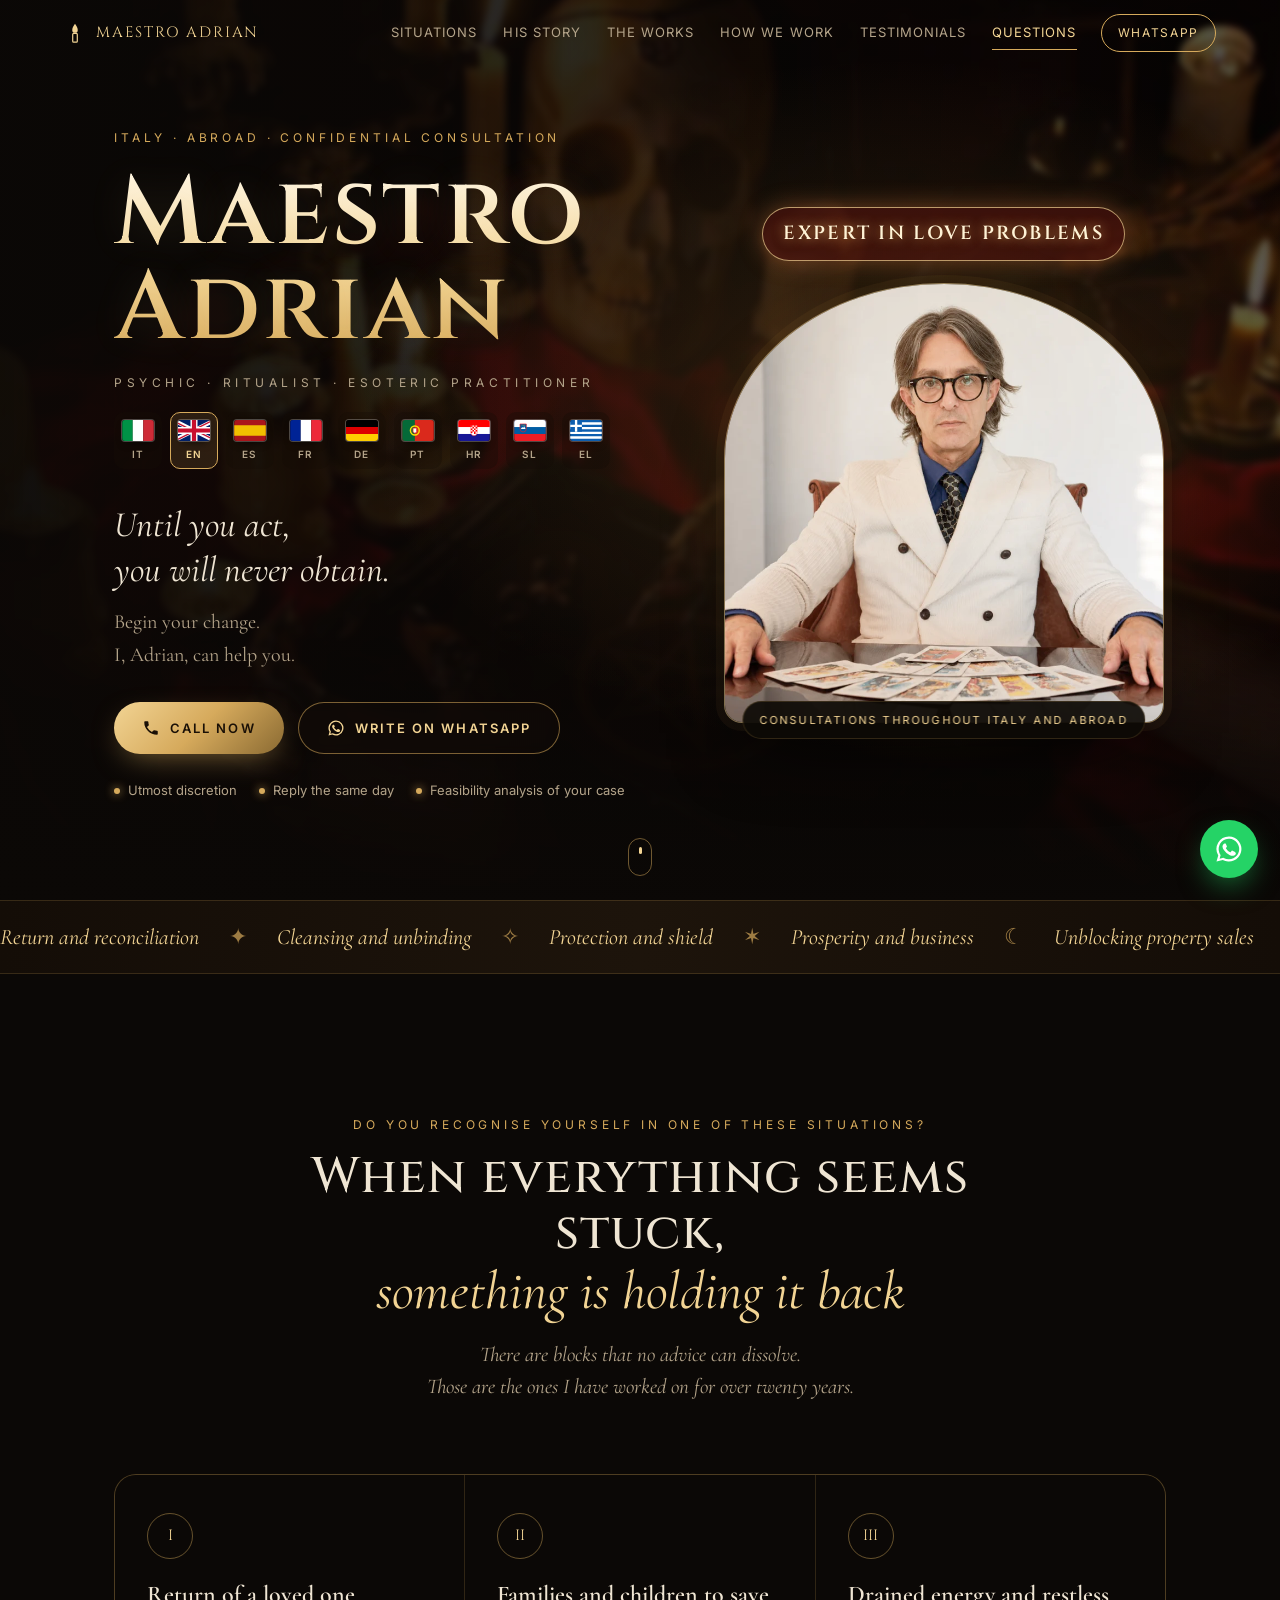
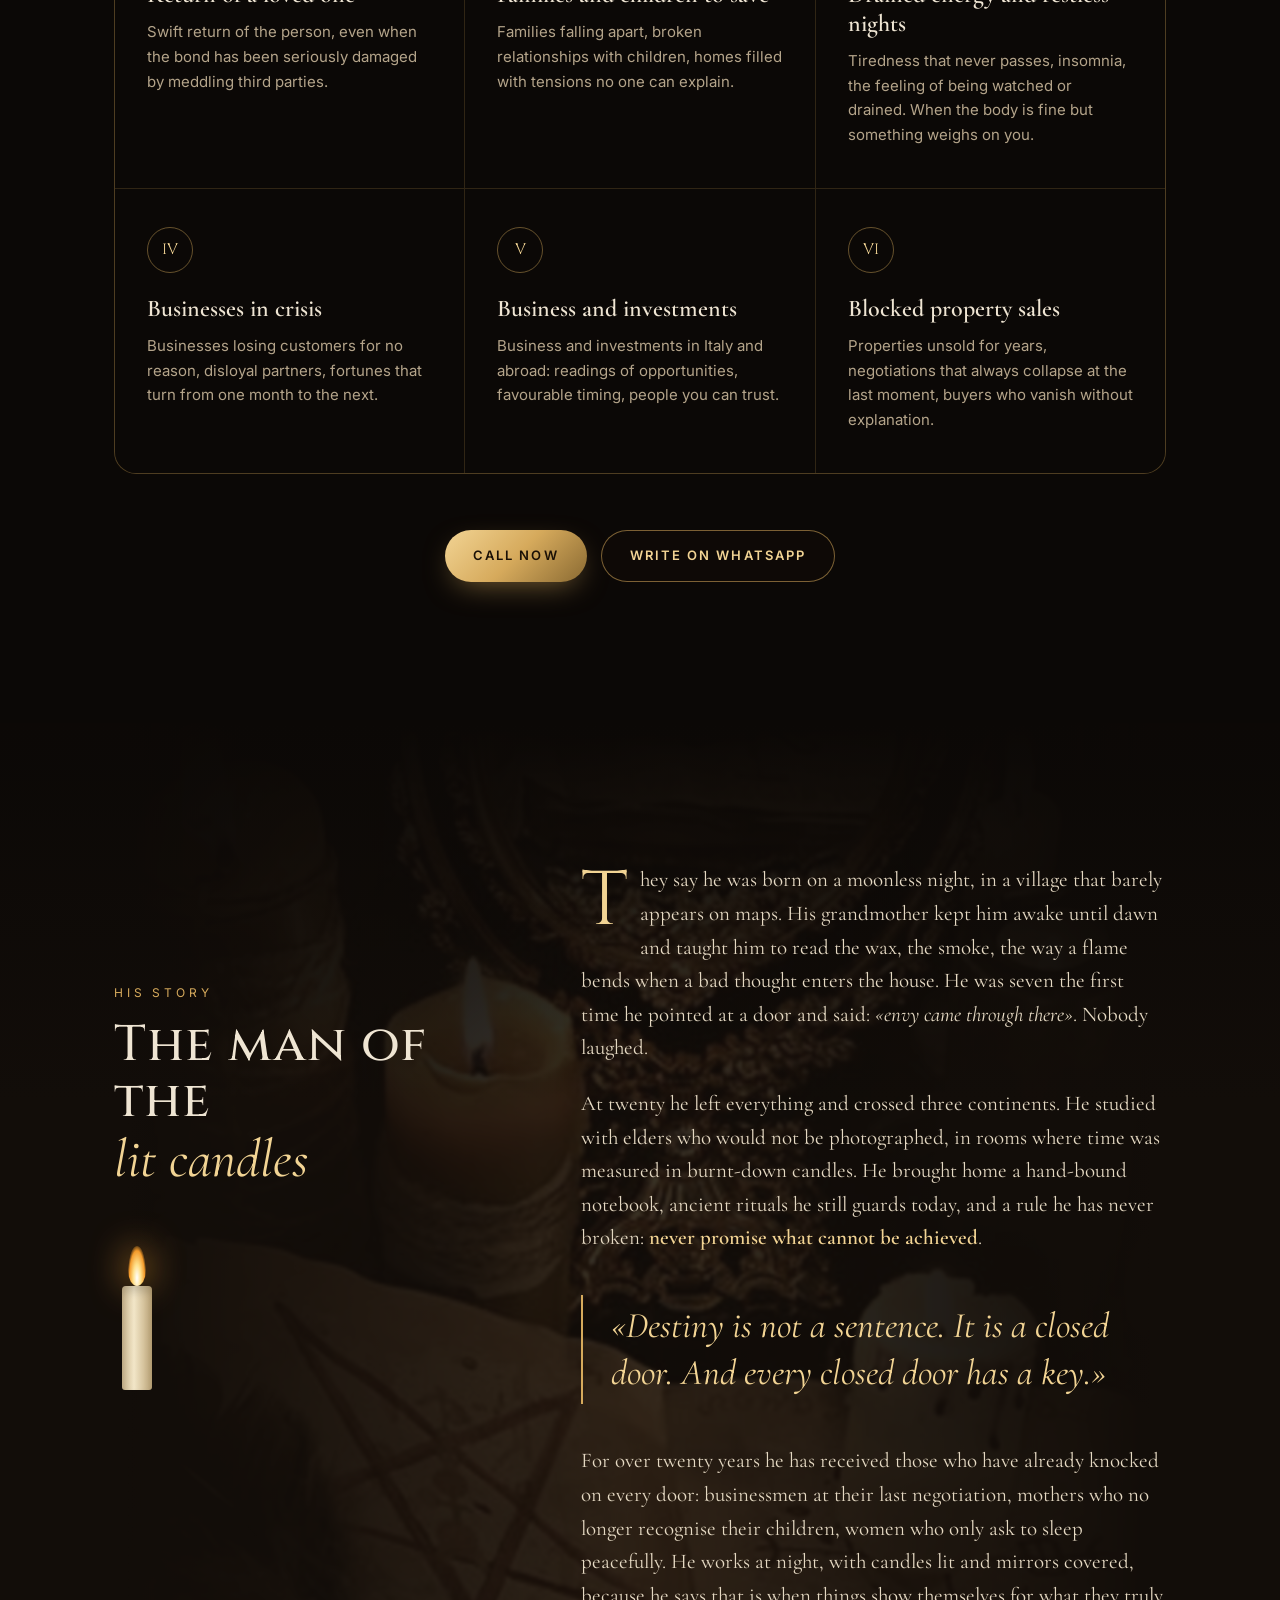
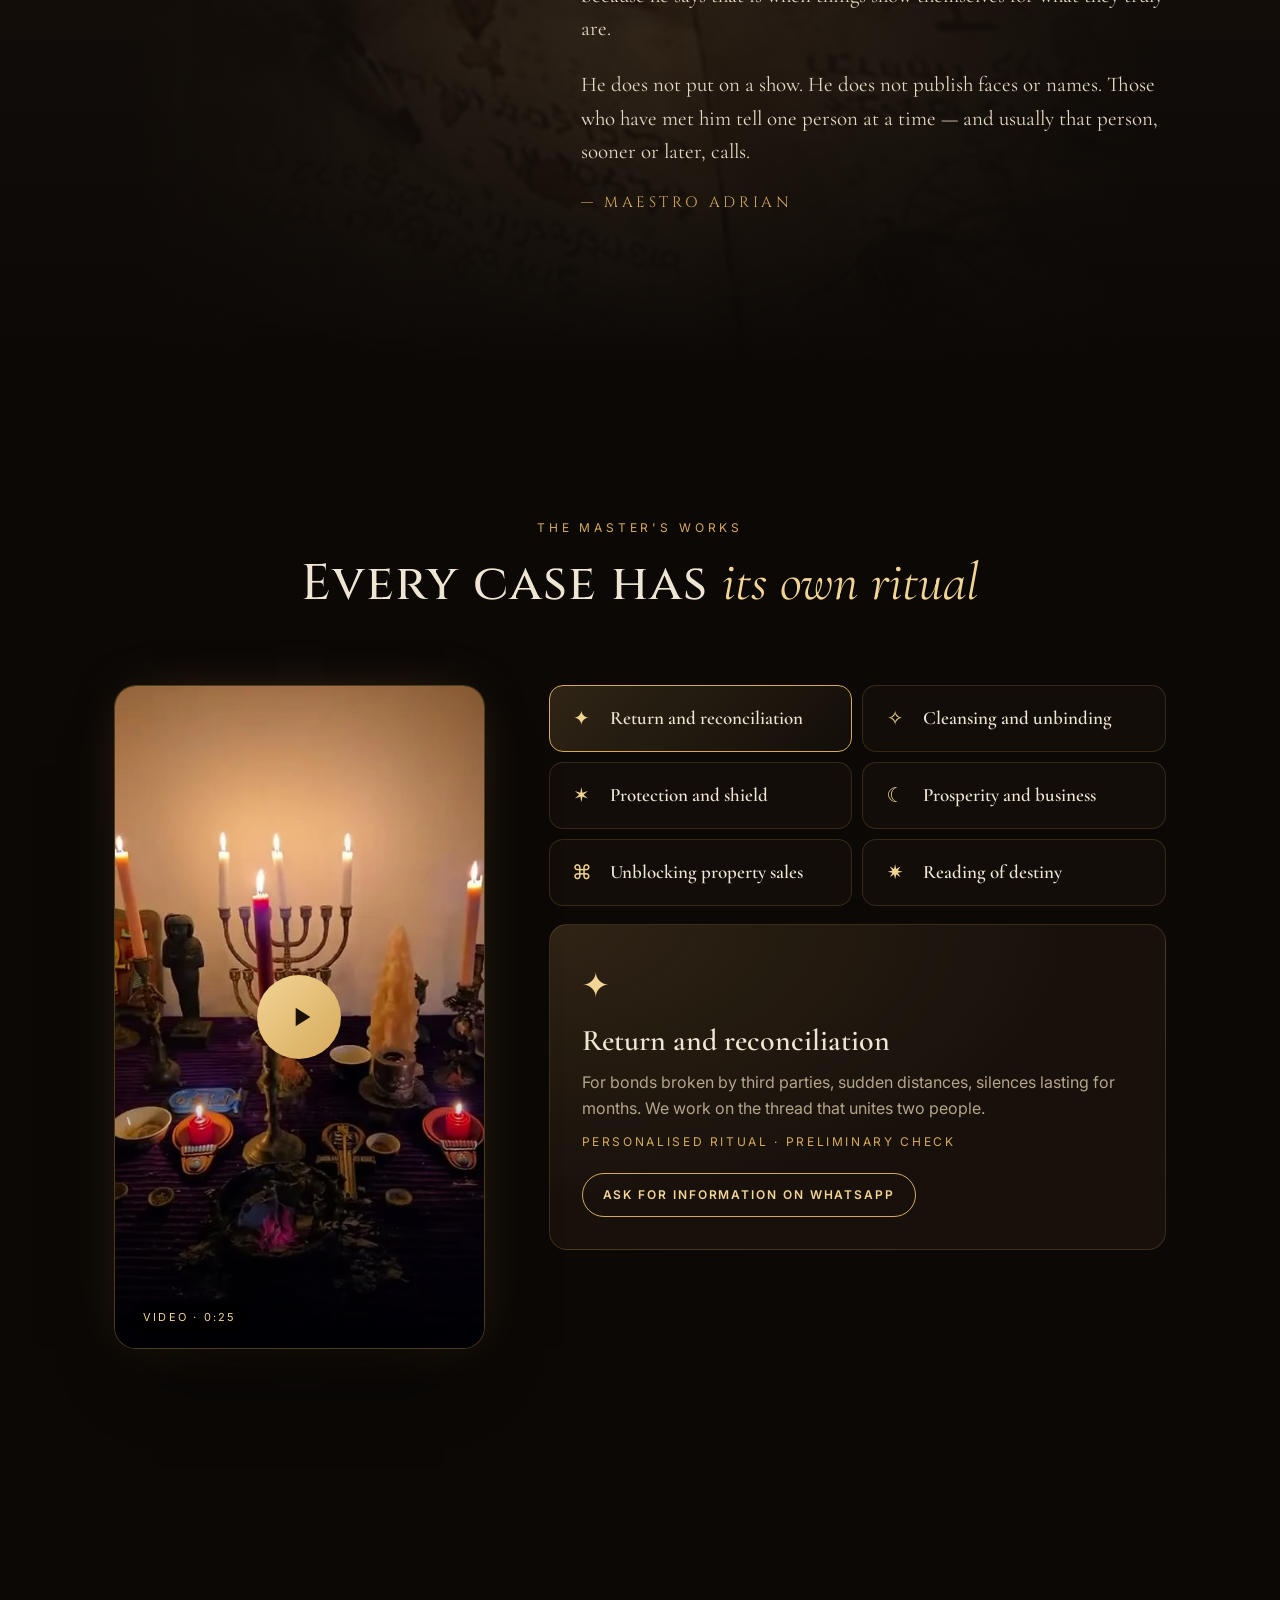
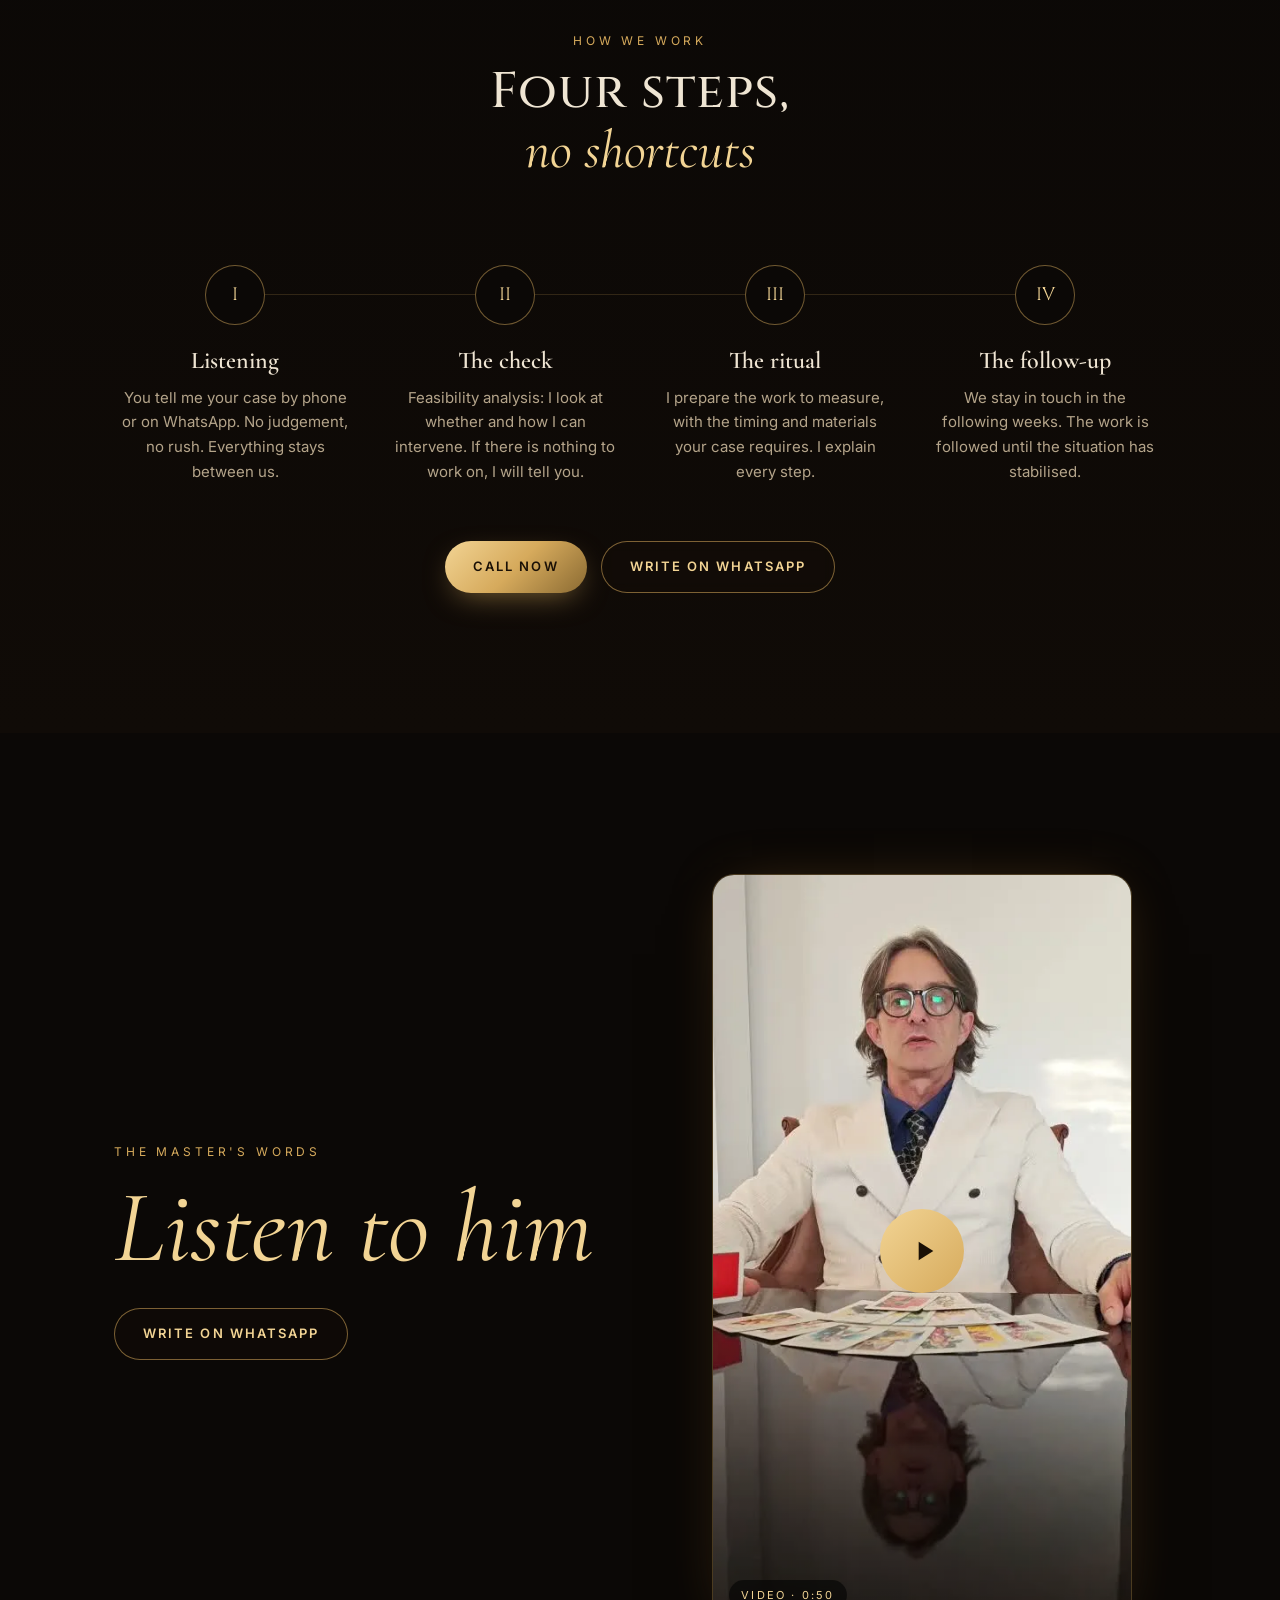
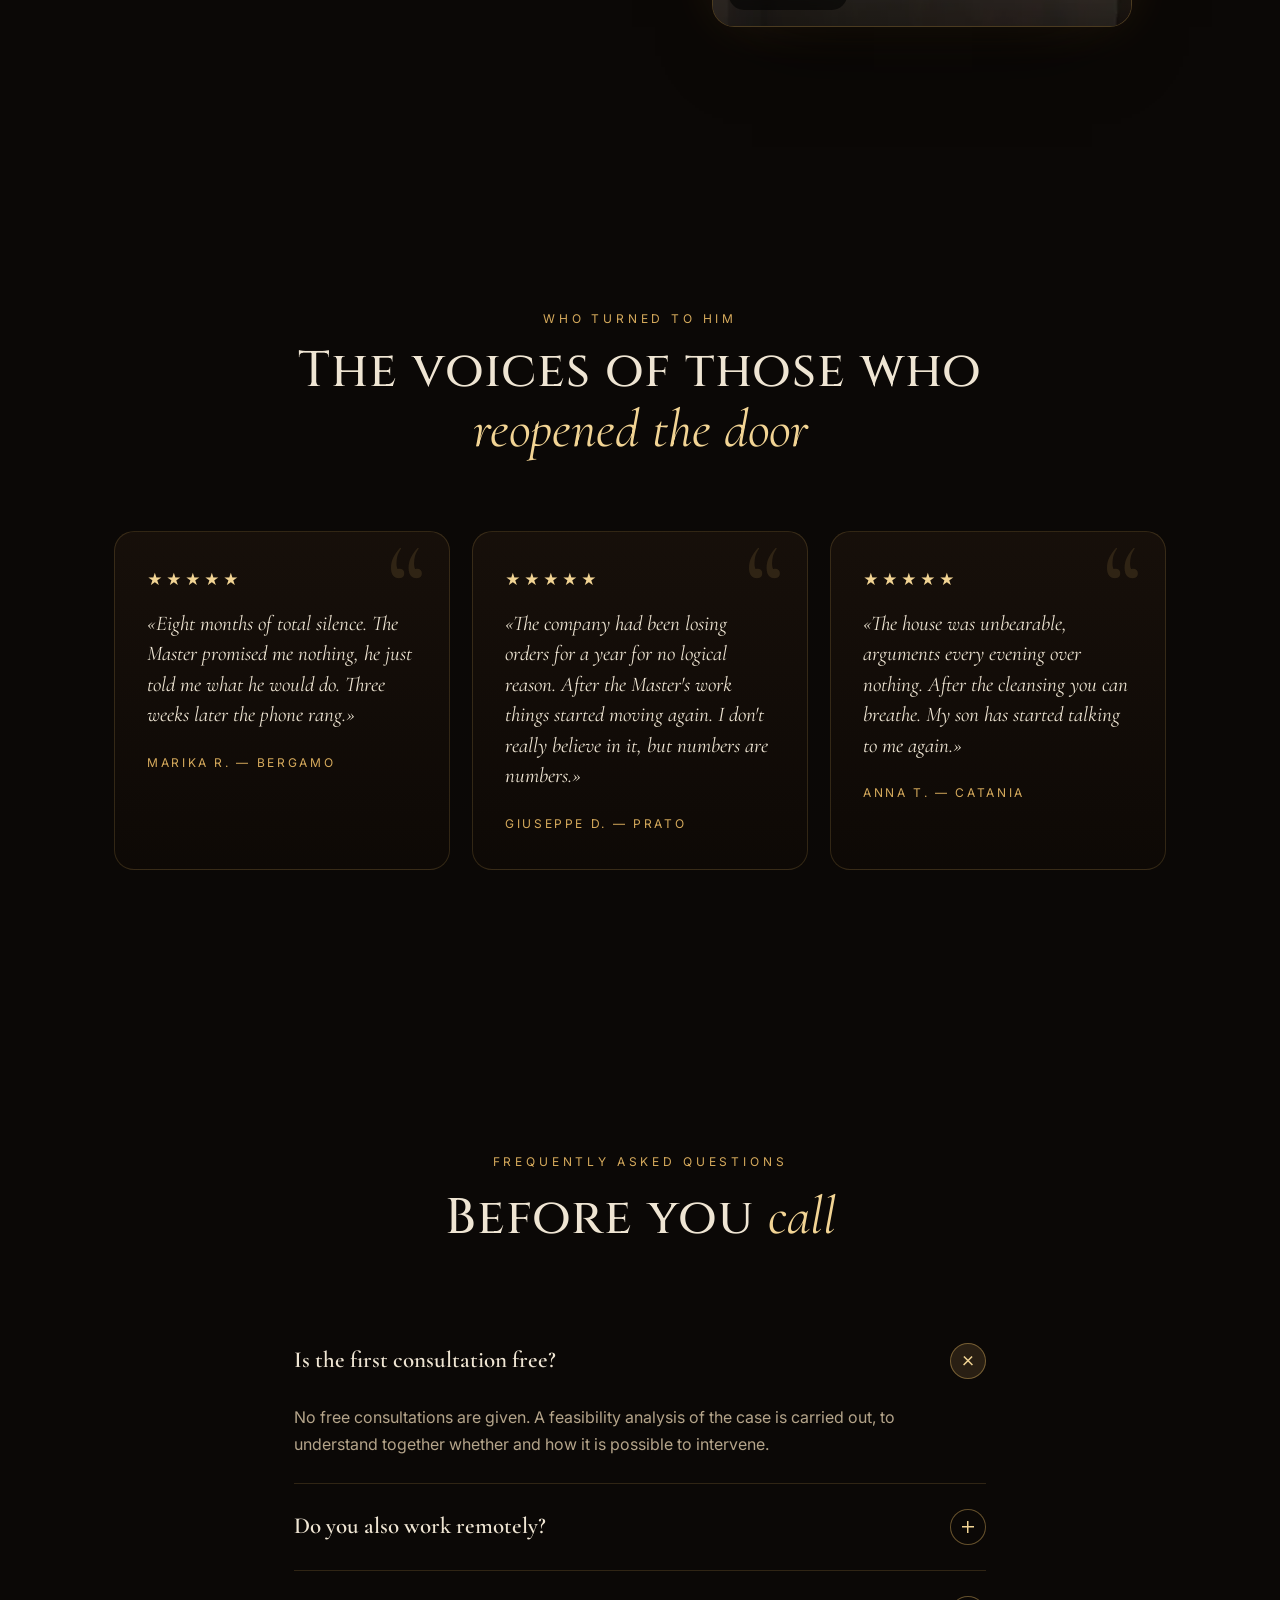
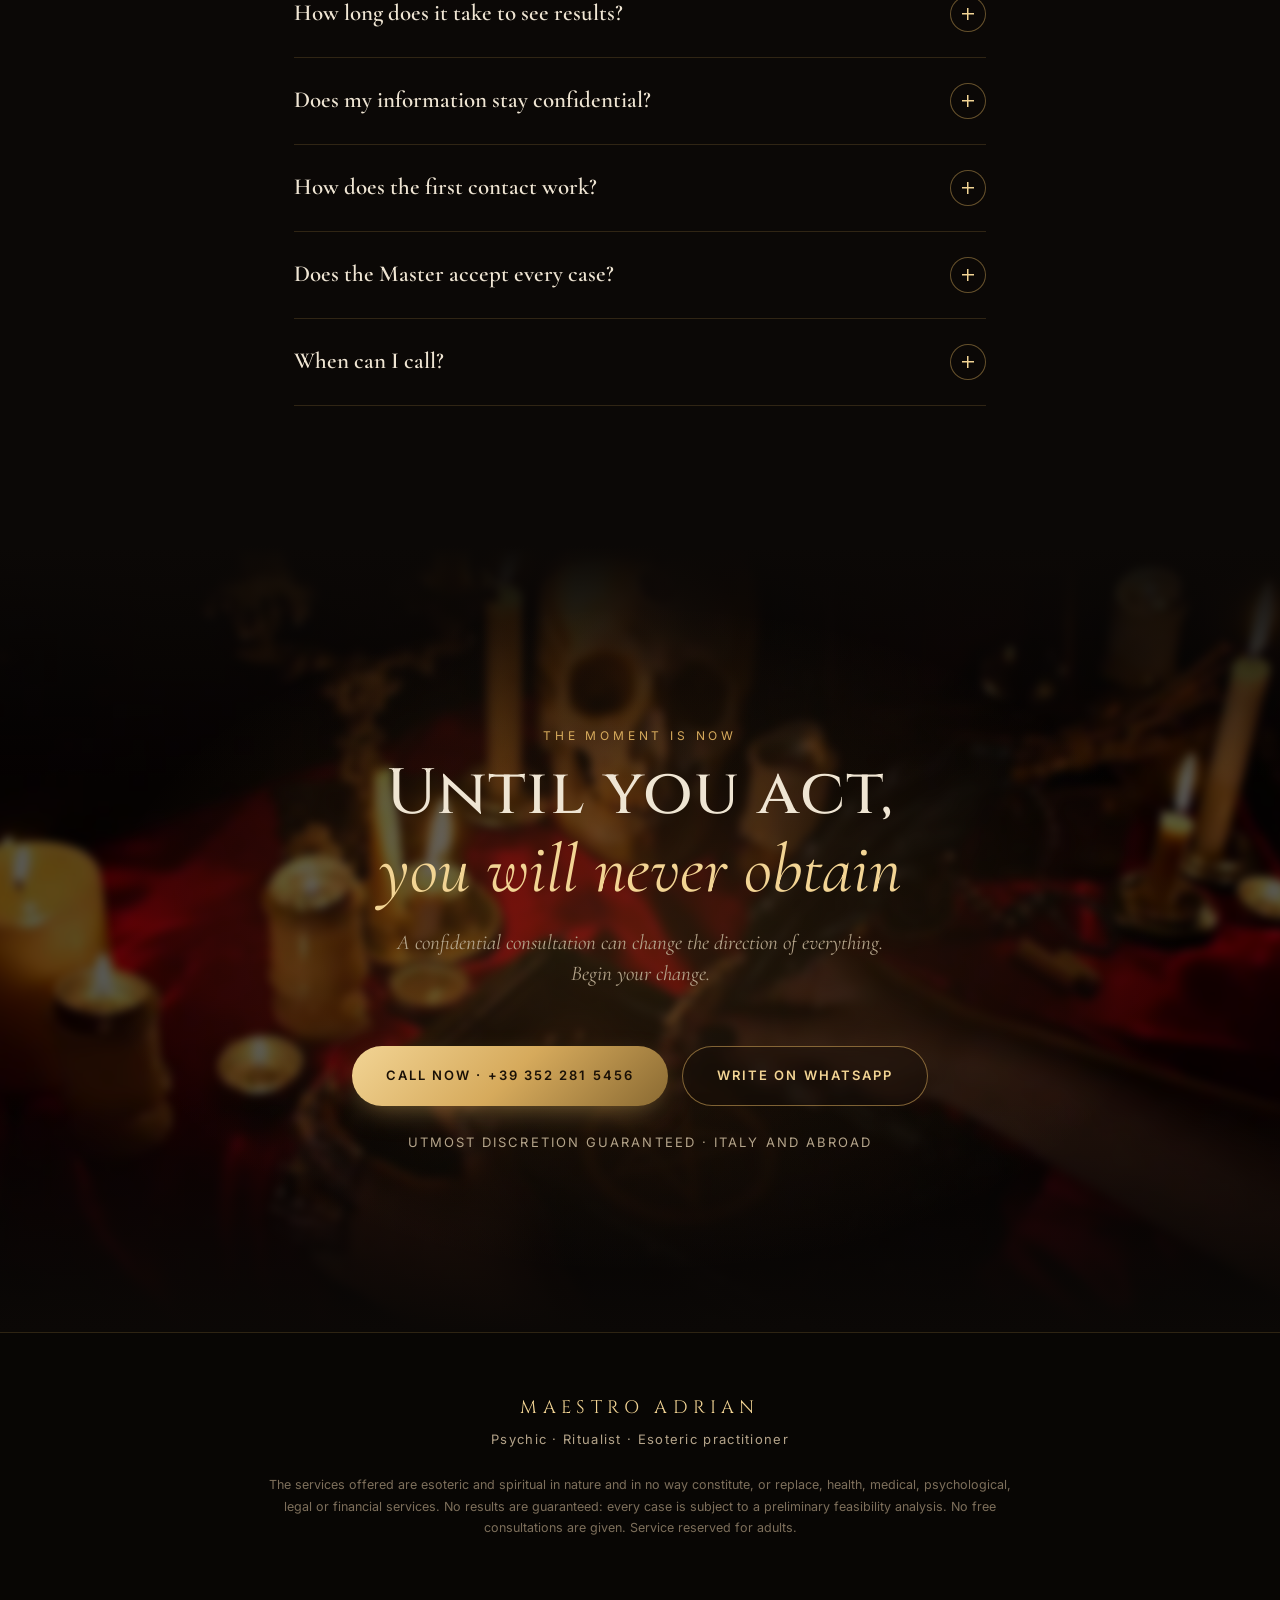
==== commit 22fa3505: "Bandierine e traduzioni in 8 lingue Co-authored-by: Perplexity <noreply@perplexity.ai>" ====
--- a/index.html
+++ b/index.html
@@ -1,268 +1,257 @@
-<!doctype html>
+<!DOCTYPE html>
+
 <html lang="it">
 <head>
-<meta charset="utf-8">
-<meta name="viewport" content="width=device-width, initial-scale=1, viewport-fit=cover">
+<meta charset="utf-8"/>
+<meta content="width=device-width, initial-scale=1, viewport-fit=cover" name="viewport"/>
 <title>Maestro Adrian · Sensitivo · Ritualista · Operatore esoterico</title>
-<meta name="description" content="Maestro Adrian, sensitivo, ritualista e operatore esoterico. Consulto riservato in Italia e all'estero. Massima discrezione, risposta in giornata.">
-<meta property="og:title" content="Maestro Adrian">
-<meta property="og:description" content="Sensitivo · Ritualista · Operatore esoterico. Consulto riservato in Italia ed estero.">
-<meta property="og:image" content="assets/adrian.webp">
-<meta name="theme-color" content="#0b0806">
-<link rel="preconnect" href="https://fonts.googleapis.com">
-<link rel="preconnect" href="https://fonts.gstatic.com" crossorigin>
-<link href="https://fonts.googleapis.com/css2?family=Cinzel:wght@400;500;600;700&family=Cormorant+Garamond:ital,wght@0,400;0,500;0,600;1,400;1,500&family=Inter:wght@300;400;500;600&display=swap" rel="stylesheet">
-<link rel="stylesheet" href="styles.css">
+<meta content="Maestro Adrian, sensitivo, ritualista e operatore esoterico. Consulto riservato in Italia e all'estero. Massima discrezione, risposta in giornata." name="description"/>
+<meta content="Maestro Adrian" property="og:title"/>
+<meta content="Sensitivo · Ritualista · Operatore esoterico. Consulto riservato in Italia ed estero." property="og:description"/>
+<meta content="assets/adrian.webp" property="og:image"/>
+<meta content="#0b0806" name="theme-color"/>
+<link href="https://fonts.googleapis.com" rel="preconnect"/>
+<link crossorigin="" href="https://fonts.gstatic.com" rel="preconnect"/>
+<link href="https://fonts.googleapis.com/css2?family=Cinzel:wght@400;500;600;700&amp;family=Cormorant+Garamond:ital,wght@0,400;0,500;0,600;1,400;1,500&amp;family=Inter:wght@300;400;500;600&amp;family=Noto+Serif:ital,wght@0,400;0,600;1,400&amp;display=swap" rel="stylesheet"/>
+<link href="styles.css" rel="stylesheet"/>
 </head>
 <body>
-<a class="skip" href="#main">Vai al contenuto</a>
-<canvas id="embers" aria-hidden="true"></canvas>
-<div class="cursor-glow" aria-hidden="true"></div>
-
+<a class="skip" data-i18n="k1" href="#main">Vai al contenuto</a>
+<canvas aria-hidden="true" id="embers"></canvas>
+<div aria-hidden="true" class="cursor-glow"></div>
 <header class="nav" id="nav">
-  <a href="#top" class="nav__brand" aria-label="Maestro Adrian, torna all'inizio">
-    <svg viewBox="0 0 24 24" width="22" height="22" aria-hidden="true"><path d="M12 2c1.8 2.6 3 4.6 3 6.6A3 3 0 0 1 12 11.7a3 3 0 0 1-3-3.1C9 6.6 10.2 4.6 12 2Z" fill="currentColor"/><rect x="9.5" y="12.5" width="5" height="9.5" rx="1" fill="none" stroke="currentColor" stroke-width="1.3"/></svg>
-    <span>Maestro Adrian</span>
-  </a>
-  <nav class="nav__links" aria-label="Sezioni">
-    <a href="#situazioni">Situazioni</a>
-    <a href="#storia">La storia</a>
-    <a href="#lavori">I lavori</a>
-    <a href="#metodo">Come si lavora</a>
-    <a href="#voci">Testimonianze</a>
-    <a href="#faq">Domande</a>
-  </nav>
-  <a class="nav__cta" href="https://wa.me/+393522815456" target="_blank" rel="noopener">WhatsApp</a>
-  <button class="nav__burger" aria-label="Apri il menu" aria-expanded="false" aria-controls="drawer"><span></span><span></span></button>
-</header>
-<div class="drawer" id="drawer" hidden>
-  <a href="#situazioni">Situazioni</a><a href="#storia">La storia</a><a href="#lavori">I lavori</a><a href="#metodo">Come si lavora</a><a href="#voci">Testimonianze</a><a href="#faq">Domande</a>
-</div>
-
+<a aria-label="Maestro Adrian, torna all'inizio" class="nav__brand" href="#top">
+<svg aria-hidden="true" height="22" viewbox="0 0 24 24" width="22"><path d="M12 2c1.8 2.6 3 4.6 3 6.6A3 3 0 0 1 12 11.7a3 3 0 0 1-3-3.1C9 6.6 10.2 4.6 12 2Z" fill="currentColor"></path><rect fill="none" height="9.5" rx="1" stroke="currentColor" stroke-width="1.3" width="5" x="9.5" y="12.5"></rect></svg>
+<span>Maestro Adrian</span>
+</a>
+<nav aria-label="Sezioni" class="nav__links">
+<a data-i18n="k2" href="#situazioni">Situazioni</a>
+<a data-i18n="k3" href="#storia">La storia</a>
+<a data-i18n="k4" href="#lavori">I lavori</a>
+<a data-i18n="k5" href="#metodo">Come si lavora</a>
+<a data-i18n="k6" href="#voci">Testimonianze</a>
+<a data-i18n="k7" href="#faq">Domande</a>
+</nav>
+<a class="nav__cta" href="https://wa.me/+393522815456" rel="noopener" target="_blank">WhatsApp</a>
+<button aria-controls="drawer" aria-expanded="false" aria-label="Apri il menu" class="nav__burger"><span></span><span></span></button>
+</header>
+<div class="drawer" hidden="" id="drawer">
+<a data-i18n="k2" href="#situazioni">Situazioni</a><a data-i18n="k3" href="#storia">La storia</a><a data-i18n="k4" href="#lavori">I lavori</a><a data-i18n="k5" href="#metodo">Come si lavora</a><a data-i18n="k6" href="#voci">Testimonianze</a><a data-i18n="k7" href="#faq">Domande</a>
+</div>
 <main id="main">
 <!-- HERO -->
 <section class="hero" id="top">
-  <div class="hero__bg" aria-hidden="true"></div>
-  <div class="hero__inner">
-    <div class="hero__text">
-      <p class="eyebrow reveal">Italia · Estero · Consulto riservato</p>
-      <h1 class="hero__title reveal"><span>Maestro</span> <span>Adrian</span></h1>
-      <p class="hero__role reveal">Sensitivo · Ritualista · Operatore esoterico</p>
-      <p class="hero__quote reveal"><em>Finché non agisci,<br>non potrai mai ottenere.</em></p>
-      <p class="hero__lead reveal">Dai inizio al tuo cambiamento.<br>Io, Adrian, ti posso aiutare.</p>
-      <div class="ctas reveal">
-        <a class="btn btn--gold" href="tel:3522815456"><svg viewBox="0 0 24 24" aria-hidden="true"><path d="M6.6 10.8a15.1 15.1 0 0 0 6.6 6.6l2.2-2.2c.3-.3.7-.4 1-.2 1.1.4 2.3.6 3.6.6.6 0 1 .4 1 1V20c0 .6-.4 1-1 1A17 17 0 0 1 3 4c0-.6.4-1 1-1h3.5c.6 0 1 .4 1 1 0 1.3.2 2.5.6 3.6.1.3 0 .7-.2 1L6.6 10.8Z" fill="currentColor"/></svg>Chiama ora</a>
-        <a class="btn btn--ghost" href="https://wa.me/+393522815456" target="_blank" rel="noopener"><svg viewBox="0 0 24 24" aria-hidden="true"><path fill="currentColor" d="M12 2a10 10 0 0 0-8.6 15.1L2 22l5-1.3A10 10 0 1 0 12 2Zm0 18.2a8.2 8.2 0 0 1-4.2-1.1l-.3-.2-3 .8.8-2.9-.2-.3A8.2 8.2 0 1 1 12 20.2Zm4.5-6.1c-.2-.1-1.5-.7-1.7-.8-.2-.1-.4-.1-.6.1l-.8 1c-.1.2-.3.2-.5.1a6.7 6.7 0 0 1-3.3-2.9c-.3-.4.2-.4.7-1.4.1-.2 0-.3 0-.4l-.8-1.8c-.2-.5-.4-.4-.6-.4h-.5a1 1 0 0 0-.7.3 3 3 0 0 0-.9 2.2 5.2 5.2 0 0 0 1.1 2.7 11.8 11.8 0 0 0 4.5 4c1.7.7 2.3.8 3.2.6.5-.1 1.5-.6 1.7-1.2.2-.6.2-1.1.2-1.2-.1-.1-.3-.2-.5-.3Z"/></svg>Scrivi su WhatsApp</a>
-      </div>
-      <ul class="assurances reveal">
-        <li>Massima discrezione</li><li>Risposta in giornata</li><li>Analisi di fattibilità del caso</li>
-      </ul>
-    </div>
-    <div class="hero__media reveal">
-    <p class="love-flash">ESPERTO IN PROBLEMI D'AMORE</p>
-    <figure class="hero__portrait" data-tilt>
-      <div class="portrait__halo" aria-hidden="true"></div>
-      <img src="assets/adrian.webp" width="800" height="800" alt="Il Maestro Adrian seduto a un tavolo con le carte disposte davanti a sé" fetchpriority="high">
-      <div class="portrait__shine" aria-hidden="true"></div>
-      <figcaption>Consulti in tutta Italia ed all'estero</figcaption>
-    </figure>
-    </div>
-  </div>
-  <a href="#situazioni" class="scroll-hint" aria-label="Scorri verso il basso"><span></span></a>
-</section>
-
+<div aria-hidden="true" class="hero__bg"></div>
+<div class="hero__inner">
+<div class="hero__text">
+<p class="eyebrow reveal" data-i18n="k8">Italia · Estero · Consulto riservato</p>
+<h1 class="hero__title reveal"><span>Maestro</span> <span>Adrian</span></h1>
+<p class="hero__role reveal" data-i18n="k9">Sensitivo · Ritualista · Operatore esoterico</p>
+      <div class="langs reveal" role="group" aria-label="Lingua"><button type="button" class="flag" data-lang="it" lang="it" aria-label="Italiano" title="Italiano"><span class="flag__img" aria-hidden="true"><svg viewBox="0 0 3 2"><rect width="1" height="2" fill="#009246"/><rect x="1" width="1" height="2" fill="#fff"/><rect x="2" width="1" height="2" fill="#ce2b37"/></svg></span><span class="flag__code">IT</span></button><button type="button" class="flag" data-lang="en" lang="en" aria-label="English" title="English"><span class="flag__img" aria-hidden="true"><svg viewBox="0 0 60 30" preserveAspectRatio="xMidYMid slice"><clipPath id="ukt"><path d="M30,15h30v15zv15h-30zh-30v-15zv-15h30z"/></clipPath><rect width="60" height="30" fill="#012169"/><path d="M0,0L60,30M60,0L0,30" stroke="#fff" stroke-width="6"/><path d="M0,0L60,30M60,0L0,30" clip-path="url(#ukt)" stroke="#C8102E" stroke-width="4"/><path d="M30,0v30M0,15h60" stroke="#fff" stroke-width="10"/><path d="M30,0v30M0,15h60" stroke="#C8102E" stroke-width="6"/></svg></span><span class="flag__code">EN</span></button><button type="button" class="flag" data-lang="es" lang="es" aria-label="Español" title="Español"><span class="flag__img" aria-hidden="true"><svg viewBox="0 0 3 2"><rect width="3" height="2" fill="#AA151B"/><rect y=".5" width="3" height="1" fill="#F1BF00"/></svg></span><span class="flag__code">ES</span></button><button type="button" class="flag" data-lang="fr" lang="fr" aria-label="Français" title="Français"><span class="flag__img" aria-hidden="true"><svg viewBox="0 0 3 2"><rect width="1" height="2" fill="#002395"/><rect x="1" width="1" height="2" fill="#fff"/><rect x="2" width="1" height="2" fill="#ED2939"/></svg></span><span class="flag__code">FR</span></button><button type="button" class="flag" data-lang="de" lang="de" aria-label="Deutsch" title="Deutsch"><span class="flag__img" aria-hidden="true"><svg viewBox="0 0 5 3" preserveAspectRatio="none"><rect width="5" height="1" fill="#000"/><rect y="1" width="5" height="1" fill="#DD0000"/><rect y="2" width="5" height="1" fill="#FFCE00"/></svg></span><span class="flag__code">DE</span></button><button type="button" class="flag" data-lang="pt" lang="pt" aria-label="Português" title="Português"><span class="flag__img" aria-hidden="true"><svg viewBox="0 0 30 20"><rect width="30" height="20" fill="#DA291C"/><rect width="12" height="20" fill="#046A38"/><circle cx="12" cy="10" r="4.2" fill="none" stroke="#FFE000" stroke-width="1.4"/><path d="M10.2 7.6h3.6v3.2a1.8 1.8 0 0 1-3.6 0z" fill="#fff" stroke="#DA291C" stroke-width=".8"/></svg></span><span class="flag__code">PT</span></button><button type="button" class="flag" data-lang="hr" lang="hr" aria-label="Hrvatski" title="Hrvatski"><span class="flag__img" aria-hidden="true"><svg viewBox="0 0 30 20"><rect width="30" height="20" fill="#171796"/><rect width="30" height="13.3" fill="#fff"/><rect width="30" height="6.7" fill="#FF0000"/><g transform="translate(12 5)"><path d="M0 0h6v7a3 3 0 0 1-6 0z" fill="#fff" stroke="#FF0000" stroke-width=".4"/><path d="M0 0h1.5v1.5H0zM3 0h1.5v1.5H3zM1.5 1.5H3V3H1.5zM4.5 1.5H6V3H4.5zM0 3h1.5v1.5H0zM3 3h1.5v1.5H3zM1.5 4.5H3V6H1.5zM4.5 4.5H6V6H4.5zM0 6h1.5v1.4H0zM3 6h1.5v2.4H3z" fill="#FF0000"/></g></svg></span><span class="flag__code">HR</span></button><button type="button" class="flag" data-lang="sl" lang="sl" aria-label="Slovenščina" title="Slovenščina"><span class="flag__img" aria-hidden="true"><svg viewBox="0 0 30 20"><rect width="30" height="20" fill="#ED1C24"/><rect width="30" height="13.3" fill="#005DA4"/><rect width="30" height="6.7" fill="#fff"/><path d="M5.5 3.8h6v4.6a3 3 0 0 1-6 0z" fill="#005DA4" stroke="#ED1C24" stroke-width=".6"/><path d="M6.2 8.6l1.4-2 .9 1 .9-1.6 1.4 2.6z" fill="#fff"/><circle cx="7.4" cy="4.8" r=".35" fill="#FFDD00"/><circle cx="9.6" cy="4.8" r=".35" fill="#FFDD00"/><circle cx="8.5" cy="5.4" r=".35" fill="#FFDD00"/></svg></span><span class="flag__code">SL</span></button><button type="button" class="flag" data-lang="el" lang="el" aria-label="Ελληνικά" title="Ελληνικά"><span class="flag__img" aria-hidden="true"><svg viewBox="0 0 27 18"><rect width="27" height="18" fill="#0D5EAF"/><path d="M0 3h27M0 7h27M0 11h27M0 15h27" stroke="#fff" stroke-width="2"/><rect width="10" height="10" fill="#0D5EAF"/><path d="M5 0v10M0 5h10" stroke="#fff" stroke-width="2"/></svg></span><span class="flag__code">EL</span></button></div>
+<p class="hero__quote reveal" data-i18n="k10"><em>Finché non agisci,<br/>non potrai mai ottenere.</em></p>
+<p class="hero__lead reveal" data-i18n="k11">Dai inizio al tuo cambiamento.<br/>Io, Adrian, ti posso aiutare.</p>
+<div class="ctas reveal">
+<a class="btn btn--gold" href="tel:3522815456"><svg aria-hidden="true" viewbox="0 0 24 24"><path d="M6.6 10.8a15.1 15.1 0 0 0 6.6 6.6l2.2-2.2c.3-.3.7-.4 1-.2 1.1.4 2.3.6 3.6.6.6 0 1 .4 1 1V20c0 .6-.4 1-1 1A17 17 0 0 1 3 4c0-.6.4-1 1-1h3.5c.6 0 1 .4 1 1 0 1.3.2 2.5.6 3.6.1.3 0 .7-.2 1L6.6 10.8Z" fill="currentColor"></path></svg><span data-i18n="k12">Chiama ora</span></a>
+<a class="btn btn--ghost" href="https://wa.me/+393522815456" rel="noopener" target="_blank"><svg aria-hidden="true" viewbox="0 0 24 24"><path d="M12 2a10 10 0 0 0-8.6 15.1L2 22l5-1.3A10 10 0 1 0 12 2Zm0 18.2a8.2 8.2 0 0 1-4.2-1.1l-.3-.2-3 .8.8-2.9-.2-.3A8.2 8.2 0 1 1 12 20.2Zm4.5-6.1c-.2-.1-1.5-.7-1.7-.8-.2-.1-.4-.1-.6.1l-.8 1c-.1.2-.3.2-.5.1a6.7 6.7 0 0 1-3.3-2.9c-.3-.4.2-.4.7-1.4.1-.2 0-.3 0-.4l-.8-1.8c-.2-.5-.4-.4-.6-.4h-.5a1 1 0 0 0-.7.3 3 3 0 0 0-.9 2.2 5.2 5.2 0 0 0 1.1 2.7 11.8 11.8 0 0 0 4.5 4c1.7.7 2.3.8 3.2.6.5-.1 1.5-.6 1.7-1.2.2-.6.2-1.1.2-1.2-.1-.1-.3-.2-.5-.3Z" fill="currentColor"></path></svg><span data-i18n="k13">Scrivi su WhatsApp</span></a>
+</div>
+<ul class="assurances reveal">
+<li data-i18n="k14">Massima discrezione</li><li data-i18n="k15">Risposta in giornata</li><li data-i18n="k16">Analisi di fattibilità del caso</li>
+</ul>
+</div>
+<div class="hero__media reveal">
+<p class="love-flash" data-i18n="k17">ESPERTO IN PROBLEMI D'AMORE</p>
+<figure class="hero__portrait" data-tilt="">
+<div aria-hidden="true" class="portrait__halo"></div>
+<img alt="Il Maestro Adrian seduto a un tavolo con le carte disposte davanti a sé" fetchpriority="high" height="800" src="assets/adrian.webp" width="800"/>
+<div aria-hidden="true" class="portrait__shine"></div>
+<figcaption data-i18n="k18">Consulti in tutta Italia ed all'estero</figcaption>
+</figure>
+</div>
+</div>
+<a aria-label="Scorri verso il basso" class="scroll-hint" href="#situazioni"><span></span></a>
+</section>
 <!-- MARQUEE -->
-<div class="marquee" aria-hidden="true">
-  <div class="marquee__track">
-    <span>Ritorno e riavvicinamento</span><i>✦</i><span>Pulizia e slegatura</span><i>✧</i><span>Protezione e scudo</span><i>✶</i><span>Prosperità e affari</span><i>☾</i><span>Sblocco vendite immobiliari</span><i>⌘</i><span>Lettura del destino</span><i>✷</i>
-    <span>Ritorno e riavvicinamento</span><i>✦</i><span>Pulizia e slegatura</span><i>✧</i><span>Protezione e scudo</span><i>✶</i><span>Prosperità e affari</span><i>☾</i><span>Sblocco vendite immobiliari</span><i>⌘</i><span>Lettura del destino</span><i>✷</i>
-  </div>
-</div>
-
+<div aria-hidden="true" class="marquee">
+<div class="marquee__track">
+<span data-i18n="k19">Ritorno e riavvicinamento</span><i>✦</i><span data-i18n="k20">Pulizia e slegatura</span><i>✧</i><span data-i18n="k21">Protezione e scudo</span><i>✶</i><span data-i18n="k22">Prosperità e affari</span><i>☾</i><span data-i18n="k23">Sblocco vendite immobiliari</span><i>⌘</i><span data-i18n="k24">Lettura del destino</span><i>✷</i>
+<span data-i18n="k19">Ritorno e riavvicinamento</span><i>✦</i><span data-i18n="k20">Pulizia e slegatura</span><i>✧</i><span data-i18n="k21">Protezione e scudo</span><i>✶</i><span data-i18n="k22">Prosperità e affari</span><i>☾</i><span data-i18n="k23">Sblocco vendite immobiliari</span><i>⌘</i><span data-i18n="k24">Lettura del destino</span><i>✷</i>
+</div>
+</div>
 <!-- SITUAZIONI -->
 <section class="section" id="situazioni">
-  <div class="wrap">
-    <header class="sec-head reveal">
-      <p class="eyebrow">Ti riconosci in una di queste situazioni?</p>
-      <h2>Quando tutto sembra fermo,<br><em>qualcosa lo sta trattenendo</em></h2>
-      <p class="sec-sub">Ci sono blocchi che nessun consiglio riesce a sciogliere.<br>Sono quelli su cui lavoro da oltre vent’anni.</p>
-    </header>
-    <div class="sit-grid">
-      <article class="sit reveal" tabindex="0"><span class="sit__num">I</span><h3>Ritorno della persona amata</h3><p>Ritorno veloce della persona, anche quando il legame è stato rovinato in forma grave da terzi incomodi.</p></article>
-      <article class="sit reveal" tabindex="0"><span class="sit__num">II</span><h3>Famiglie e figli da salvare</h3><p>Nuclei familiari che si stanno distruggendo, rapporti con i figli interrotti, case attraversate da tensioni che nessuno sa spiegare.</p></article>
-      <article class="sit reveal" tabindex="0"><span class="sit__num">III</span><h3>Energie svuotate e notti senza pace</h3><p>Stanchezza che non passa, insonnia, sensazione di essere osservati o prosciugati. Quando il corpo sta bene ma qualcosa pesa.</p></article>
-      <article class="sit reveal" tabindex="0"><span class="sit__num">IV</span><h3>Aziende in crisi</h3><p>Attività che perdono clienti senza motivo, soci sleali, fortune che si invertono da un mese all’altro.</p></article>
-      <article class="sit reveal" tabindex="0"><span class="sit__num">V</span><h3>Affari e investimenti</h3><p>Affari e investimenti in Italia ed all’estero: letture di opportunità, tempi favorevoli, persone di cui fidarsi.</p></article>
-      <article class="sit reveal" tabindex="0"><span class="sit__num">VI</span><h3>Vendite immobiliari bloccate</h3><p>Immobili fermi da anni, trattative che saltano sempre all’ultimo, acquirenti che spariscono senza spiegazione.</p></article>
-    </div>
-    <div class="ctas ctas--center reveal">
-      <a class="btn btn--gold" href="tel:3522815456">Chiama ora</a>
-      <a class="btn btn--ghost" href="https://wa.me/+393522815456" target="_blank" rel="noopener">Scrivi su WhatsApp</a>
-    </div>
-  </div>
-</section>
-
+<div class="wrap">
+<header class="sec-head reveal">
+<p class="eyebrow" data-i18n="k25">Ti riconosci in una di queste situazioni?</p>
+<h2 data-i18n="k26">Quando tutto sembra fermo,<br/><em>qualcosa lo sta trattenendo</em></h2>
+<p class="sec-sub" data-i18n="k27">Ci sono blocchi che nessun consiglio riesce a sciogliere.<br/>Sono quelli su cui lavoro da oltre vent’anni.</p>
+</header>
+<div class="sit-grid">
+<article class="sit reveal" tabindex="0"><span class="sit__num">I</span><h3 data-i18n="k28">Ritorno della persona amata</h3><p data-i18n="k29">Ritorno veloce della persona, anche quando il legame è stato rovinato in forma grave da terzi incomodi.</p></article>
+<article class="sit reveal" tabindex="0"><span class="sit__num">II</span><h3 data-i18n="k30">Famiglie e figli da salvare</h3><p data-i18n="k31">Nuclei familiari che si stanno distruggendo, rapporti con i figli interrotti, case attraversate da tensioni che nessuno sa spiegare.</p></article>
+<article class="sit reveal" tabindex="0"><span class="sit__num">III</span><h3 data-i18n="k32">Energie svuotate e notti senza pace</h3><p data-i18n="k33">Stanchezza che non passa, insonnia, sensazione di essere osservati o prosciugati. Quando il corpo sta bene ma qualcosa pesa.</p></article>
+<article class="sit reveal" tabindex="0"><span class="sit__num">IV</span><h3 data-i18n="k34">Aziende in crisi</h3><p data-i18n="k35">Attività che perdono clienti senza motivo, soci sleali, fortune che si invertono da un mese all’altro.</p></article>
+<article class="sit reveal" tabindex="0"><span class="sit__num">V</span><h3 data-i18n="k36">Affari e investimenti</h3><p data-i18n="k37">Affari e investimenti in Italia ed all’estero: letture di opportunità, tempi favorevoli, persone di cui fidarsi.</p></article>
+<article class="sit reveal" tabindex="0"><span class="sit__num">VI</span><h3 data-i18n="k38">Vendite immobiliari bloccate</h3><p data-i18n="k39">Immobili fermi da anni, trattative che saltano sempre all’ultimo, acquirenti che spariscono senza spiegazione.</p></article>
+</div>
+<div class="ctas ctas--center reveal">
+<a class="btn btn--gold" data-i18n="k12" href="tel:3522815456">Chiama ora</a>
+<a class="btn btn--ghost" data-i18n="k13" href="https://wa.me/+393522815456" rel="noopener" target="_blank">Scrivi su WhatsApp</a>
+</div>
+</div>
+</section>
 <!-- STORIA -->
 <section class="section story" id="storia">
-  <div class="story__img" aria-hidden="true"><img src="assets/grimorio.webp" alt="" loading="lazy" width="640" height="394"></div>
-  <div class="wrap story__grid">
-    <div class="story__head reveal">
-      <p class="eyebrow">La sua storia</p>
-      <h2>L'uomo delle<br><em>candele accese</em></h2>
-      <div class="candle" aria-hidden="true"><div class="candle__flame"></div><div class="candle__body"></div></div>
-    </div>
-    <div class="story__body">
-      <p class="dropcap reveal">Dicono che sia nato in una notte senza luna, in un villaggio che sulle carte quasi non compare. La nonna lo teneva sveglio fino all’alba e gli insegnava a leggere la cera, il fumo, il modo in cui una fiamma si piega quando in casa entra un pensiero cattivo. Aveva sette anni la prima volta che indicò una porta e disse: <em>«da lì è passata l’invidia»</em>. Nessuno rise.</p>
-      <p class="reveal">A vent’anni lasciò tutto e attraversò tre continenti. Studiò con anziani che non si facevano fotografare, in stanze dove il tempo si misurava in candele consumate. Riportò a casa un quaderno rilegato a mano, riti antichi che oggi custodisce, e una regola che non ha mai tradito: <strong>non si promette mai ciò che non si può ottenere</strong>.</p>
-      <blockquote class="pull reveal">«Il destino non è una condanna. È una porta chiusa. E ogni porta chiusa ha una chiave.»</blockquote>
-      <p class="reveal">Da oltre vent’anni riceve chi ha già bussato ovunque: uomini d’affari all’ultima trattativa, madri che non riconoscono più i propri figli, donne che chiedono soltanto di poter dormire tranquille. Lavora di notte, con le candele accese e gli specchi coperti, perché dice che è allora che le cose si mostrano per quello che sono davvero.</p>
-      <p class="reveal">Non fa spettacolo. Non pubblica volti né nomi. Chi lo ha incontrato lo racconta a un’unica persona alla volta — e di solito quella persona, prima o poi, chiama.</p>
-      <p class="signature reveal">— Maestro Adrian</p>
-    </div>
-  </div>
-</section>
-
+<div aria-hidden="true" class="story__img"><img alt="" height="394" loading="lazy" src="assets/grimorio.webp" width="640"/></div>
+<div class="wrap story__grid">
+<div class="story__head reveal">
+<p class="eyebrow" data-i18n="k40">La sua storia</p>
+<h2 data-i18n="k41">L'uomo delle<br/><em>candele accese</em></h2>
+<div aria-hidden="true" class="candle"><div class="candle__flame"></div><div class="candle__body"></div></div>
+</div>
+<div class="story__body">
+<p class="dropcap reveal" data-i18n="k42">Dicono che sia nato in una notte senza luna, in un villaggio che sulle carte quasi non compare. La nonna lo teneva sveglio fino all’alba e gli insegnava a leggere la cera, il fumo, il modo in cui una fiamma si piega quando in casa entra un pensiero cattivo. Aveva sette anni la prima volta che indicò una porta e disse: <em>«da lì è passata l’invidia»</em>. Nessuno rise.</p>
+<p class="reveal" data-i18n="k43">A vent’anni lasciò tutto e attraversò tre continenti. Studiò con anziani che non si facevano fotografare, in stanze dove il tempo si misurava in candele consumate. Riportò a casa un quaderno rilegato a mano, riti antichi che oggi custodisce, e una regola che non ha mai tradito: <strong>non si promette mai ciò che non si può ottenere</strong>.</p>
+<blockquote class="pull reveal" data-i18n="k44">«Il destino non è una condanna. È una porta chiusa. E ogni porta chiusa ha una chiave.»</blockquote>
+<p class="reveal" data-i18n="k45">Da oltre vent’anni riceve chi ha già bussato ovunque: uomini d’affari all’ultima trattativa, madri che non riconoscono più i propri figli, donne che chiedono soltanto di poter dormire tranquille. Lavora di notte, con le candele accese e gli specchi coperti, perché dice che è allora che le cose si mostrano per quello che sono davvero.</p>
+<p class="reveal" data-i18n="k46">Non fa spettacolo. Non pubblica volti né nomi. Chi lo ha incontrato lo racconta a un’unica persona alla volta — e di solito quella persona, prima o poi, chiama.</p>
+<p class="signature reveal">— Maestro Adrian</p>
+</div>
+</div>
+</section>
 <!-- LAVORI -->
 <section class="section" id="lavori">
-  <div class="wrap">
-    <header class="sec-head reveal">
-      <p class="eyebrow">I lavori del Maestro</p>
-      <h2>Ogni caso ha <em>il suo rito</em></h2>
-    </header>
-    <div class="works">
-      <div class="works__video reveal">
-        <div class="vplayer" data-src="assets/video-lavori.mp4" data-poster="assets/video-lavori.webp">
-          <img class="vplayer__poster" src="assets/video-lavori.webp" alt="Anteprima del video sui lavori del Maestro: candele accese su un altare">
-          <button class="vplayer__play" aria-label="Guarda il video sui lavori del Maestro"><svg viewBox="0 0 24 24" aria-hidden="true"><path d="M8 5v14l11-7z" fill="currentColor"/></svg></button>
-          <span class="vplayer__tag">Video · 0:25</span>
-        </div>
-      </div>
-      <div class="works__list" role="tablist" aria-label="I lavori del Maestro">
-        <button class="work is-active" role="tab" aria-selected="true" aria-controls="work-panel" data-i="0"><span class="work__sym">✦</span><span class="work__name">Ritorno e riavvicinamento</span></button>
-        <button class="work" role="tab" aria-selected="false" aria-controls="work-panel" data-i="1"><span class="work__sym">✧</span><span class="work__name">Pulizia e slegatura</span></button>
-        <button class="work" role="tab" aria-selected="false" aria-controls="work-panel" data-i="2"><span class="work__sym">✶</span><span class="work__name">Protezione e scudo</span></button>
-        <button class="work" role="tab" aria-selected="false" aria-controls="work-panel" data-i="3"><span class="work__sym">☾</span><span class="work__name">Prosperità e affari</span></button>
-        <button class="work" role="tab" aria-selected="false" aria-controls="work-panel" data-i="4"><span class="work__sym">⌘</span><span class="work__name">Sblocco vendite immobiliari</span></button>
-        <button class="work" role="tab" aria-selected="false" aria-controls="work-panel" data-i="5"><span class="work__sym">✷</span><span class="work__name">Lettura del destino</span></button>
-        <div class="work-panel" id="work-panel" role="tabpanel" aria-live="polite">
-          <span class="work-panel__sym" id="wpSym">✦</span>
-          <h3 id="wpTitle">Ritorno e riavvicinamento</h3>
-          <p id="wpText">Per legami spezzati da terzi, distanze improvvise, silenzi che durano da mesi. Si lavora sul filo che unisce due persone.</p>
-          <p class="work-panel__meta" id="wpMeta">Rito personalizzato · Verifica preliminare</p>
-          <a class="btn btn--small" id="wpCta" href="https://wa.me/+393522815456" target="_blank" rel="noopener">Chiedi informazioni su WhatsApp</a>
-        </div>
-      </div>
-    </div>
-  </div>
-</section>
-
+<div class="wrap">
+<header class="sec-head reveal">
+<p class="eyebrow" data-i18n="k47">I lavori del Maestro</p>
+<h2 data-i18n="k48">Ogni caso ha <em>il suo rito</em></h2>
+</header>
+<div class="works">
+<div class="works__video reveal">
+<div class="vplayer" data-poster="assets/video-lavori.webp" data-src="assets/video-lavori.mp4">
+<img alt="Anteprima del video sui lavori del Maestro: candele accese su un altare" class="vplayer__poster" src="assets/video-lavori.webp"/>
+<button aria-label="Guarda il video sui lavori del Maestro" class="vplayer__play"><svg aria-hidden="true" viewbox="0 0 24 24"><path d="M8 5v14l11-7z" fill="currentColor"></path></svg></button>
+<span class="vplayer__tag" data-i18n="k49">Video · 0:25</span>
+</div>
+</div>
+<div aria-label="I lavori del Maestro" class="works__list" role="tablist">
+<button aria-controls="work-panel" aria-selected="true" class="work is-active" data-i="0" role="tab"><span class="work__sym">✦</span><span class="work__name" data-i18n="k19">Ritorno e riavvicinamento</span></button>
+<button aria-controls="work-panel" aria-selected="false" class="work" data-i="1" role="tab"><span class="work__sym">✧</span><span class="work__name" data-i18n="k20">Pulizia e slegatura</span></button>
+<button aria-controls="work-panel" aria-selected="false" class="work" data-i="2" role="tab"><span class="work__sym">✶</span><span class="work__name" data-i18n="k21">Protezione e scudo</span></button>
+<button aria-controls="work-panel" aria-selected="false" class="work" data-i="3" role="tab"><span class="work__sym">☾</span><span class="work__name" data-i18n="k22">Prosperità e affari</span></button>
+<button aria-controls="work-panel" aria-selected="false" class="work" data-i="4" role="tab"><span class="work__sym">⌘</span><span class="work__name" data-i18n="k23">Sblocco vendite immobiliari</span></button>
+<button aria-controls="work-panel" aria-selected="false" class="work" data-i="5" role="tab"><span class="work__sym">✷</span><span class="work__name" data-i18n="k24">Lettura del destino</span></button>
+<div aria-live="polite" class="work-panel" id="work-panel" role="tabpanel">
+<span class="work-panel__sym" id="wpSym">✦</span>
+<h3 data-i18n="k19" id="wpTitle">Ritorno e riavvicinamento</h3>
+<p data-i18n="k50" id="wpText">Per legami spezzati da terzi, distanze improvvise, silenzi che durano da mesi. Si lavora sul filo che unisce due persone.</p>
+<p class="work-panel__meta" data-i18n="k51" id="wpMeta">Rito personalizzato · Verifica preliminare</p>
+<a class="btn btn--small" data-i18n="k52" href="https://wa.me/+393522815456" id="wpCta" rel="noopener" target="_blank">Chiedi informazioni su WhatsApp</a>
+</div>
+</div>
+</div>
+</div>
+</section>
 <!-- METODO -->
 <section class="section method" id="metodo">
-  <div class="wrap">
-    <header class="sec-head reveal">
-      <p class="eyebrow">Come si lavora</p>
-      <h2>Quattro passaggi,<br><em>nessuna scorciatoia</em></h2>
-    </header>
-    <ol class="steps" id="steps">
-      <li class="step reveal"><span class="step__num">I</span><h3>L'ascolto</h3><p>Mi racconti il caso al telefono o su WhatsApp. Nessun giudizio, nessuna fretta. Tutto resta tra noi.</p></li>
-      <li class="step reveal"><span class="step__num">II</span><h3>La verifica</h3><p>Analisi di fattibilità: guardo se e come si può intervenire. Se non c’è nulla su cui lavorare, te lo dico.</p></li>
-      <li class="step reveal"><span class="step__num">III</span><h3>Il rito</h3><p>Preparo il lavoro su misura, con i tempi e i materiali che il tuo caso richiede. Ti spiego ogni passaggio.</p></li>
-      <li class="step reveal"><span class="step__num">IV</span><h3>Il ritorno</h3><p>Restiamo in contatto nelle settimane successive. Il lavoro si segue finché la situazione non si è stabilizzata.</p></li>
-      <span class="steps__line" aria-hidden="true"><span class="steps__fill" id="stepsFill"></span></span>
-    </ol>
-    <div class="ctas ctas--center reveal">
-      <a class="btn btn--gold" href="tel:3522815456">Chiama ora</a>
-      <a class="btn btn--ghost" href="https://wa.me/+393522815456" target="_blank" rel="noopener">Scrivi su WhatsApp</a>
-    </div>
-  </div>
-</section>
-
+<div class="wrap">
+<header class="sec-head reveal">
+<p class="eyebrow" data-i18n="k5">Come si lavora</p>
+<h2 data-i18n="k53">Quattro passaggi,<br/><em>nessuna scorciatoia</em></h2>
+</header>
+<ol class="steps" id="steps">
+<li class="step reveal"><span class="step__num">I</span><h3 data-i18n="k54">L'ascolto</h3><p data-i18n="k55">Mi racconti il caso al telefono o su WhatsApp. Nessun giudizio, nessuna fretta. Tutto resta tra noi.</p></li>
+<li class="step reveal"><span class="step__num">II</span><h3 data-i18n="k56">La verifica</h3><p data-i18n="k57">Analisi di fattibilità: guardo se e come si può intervenire. Se non c’è nulla su cui lavorare, te lo dico.</p></li>
+<li class="step reveal"><span class="step__num">III</span><h3 data-i18n="k58">Il rito</h3><p data-i18n="k59">Preparo il lavoro su misura, con i tempi e i materiali che il tuo caso richiede. Ti spiego ogni passaggio.</p></li>
+<li class="step reveal"><span class="step__num">IV</span><h3 data-i18n="k60">Il ritorno</h3><p data-i18n="k61">Restiamo in contatto nelle settimane successive. Il lavoro si segue finché la situazione non si è stabilizzata.</p></li>
+<span aria-hidden="true" class="steps__line"><span class="steps__fill" id="stepsFill"></span></span>
+</ol>
+<div class="ctas ctas--center reveal">
+<a class="btn btn--gold" data-i18n="k12" href="tel:3522815456">Chiama ora</a>
+<a class="btn btn--ghost" data-i18n="k13" href="https://wa.me/+393522815456" rel="noopener" target="_blank">Scrivi su WhatsApp</a>
+</div>
+</div>
+</section>
 <!-- VIDEO PAROLE -->
 <section class="section words" id="parole">
-  <div class="wrap words__grid">
-    <div class="words__text reveal">
-      <p class="eyebrow">Le parole del Maestro</p>
-      <h2><em>Ascoltalo</em></h2>
-      <a class="btn btn--ghost" href="https://wa.me/+393522815456" target="_blank" rel="noopener">Scrivi su WhatsApp</a>
-    </div>
-    <div class="words__video reveal">
-      <div class="vplayer vplayer--big" data-src="assets/video-parole.mp4" data-poster="assets/video-parole.webp">
-        <img class="vplayer__poster" src="assets/video-parole.webp" alt="Anteprima del video: il Maestro Adrian parla seduto al suo tavolo">
-        <button class="vplayer__play" aria-label="Ascolta le parole del Maestro"><svg viewBox="0 0 24 24" aria-hidden="true"><path d="M8 5v14l11-7z" fill="currentColor"/></svg></button>
-        <span class="vplayer__tag">Video · 0:50</span>
-      </div>
-    </div>
-  </div>
-</section>
-
+<div class="wrap words__grid">
+<div class="words__text reveal">
+<p class="eyebrow" data-i18n="k62">Le parole del Maestro</p>
+<h2 data-i18n="k63"><em>Ascoltalo</em></h2>
+<a class="btn btn--ghost" data-i18n="k13" href="https://wa.me/+393522815456" rel="noopener" target="_blank">Scrivi su WhatsApp</a>
+</div>
+<div class="words__video reveal">
+<div class="vplayer vplayer--big" data-poster="assets/video-parole.webp" data-src="assets/video-parole.mp4">
+<img alt="Anteprima del video: il Maestro Adrian parla seduto al suo tavolo" class="vplayer__poster" src="assets/video-parole.webp"/>
+<button aria-label="Ascolta le parole del Maestro" class="vplayer__play"><svg aria-hidden="true" viewbox="0 0 24 24"><path d="M8 5v14l11-7z" fill="currentColor"></path></svg></button>
+<span class="vplayer__tag" data-i18n="k64">Video · 0:50</span>
+</div>
+</div>
+</div>
+</section>
 <!-- VOCI -->
 <section class="section" id="voci">
-  <div class="wrap">
-    <header class="sec-head reveal">
-      <p class="eyebrow">Chi si è rivolto a lui</p>
-      <h2>Le voci di chi ha<br><em>riaperto la porta</em></h2>
-    </header>
-    <div class="voices reveal" id="voices">
-      <div class="voices__track">
-        <figure class="voice"><p class="stars" aria-label="5 stelle su 5">★★★★★</p><blockquote>«Erano otto mesi di silenzio totale. Il Maestro non mi ha promesso niente, mi ha solo detto cosa avrebbe fatto. Tre settimane dopo il telefono ha squillato.»</blockquote><figcaption>Marika R. — Bergamo</figcaption></figure>
-        <figure class="voice"><p class="stars" aria-label="5 stelle su 5">★★★★★</p><blockquote>«L’azienda perdeva commesse da un anno senza una ragione logica. Dopo il lavoro del Maestro le cose hanno ripreso a muoversi. Io ci credo poco, ma i numeri sono numeri.»</blockquote><figcaption>Giuseppe D. — Prato</figcaption></figure>
-        <figure class="voice"><p class="stars" aria-label="5 stelle su 5">★★★★★</p><blockquote>«La casa era invivibile, litigi ogni sera per nulla. Dopo la pulizia si respira. Mio figlio ha ricominciato a parlarmi.»</blockquote><figcaption>Anna T. — Catania</figcaption></figure>
-      </div>
-      <div class="voices__dots" role="tablist" aria-label="Scegli la testimonianza"></div>
-    </div>
-  </div>
-</section>
-
+<div class="wrap">
+<header class="sec-head reveal">
+<p class="eyebrow" data-i18n="k65">Chi si è rivolto a lui</p>
+<h2 data-i18n="k66">Le voci di chi ha<br/><em>riaperto la porta</em></h2>
+</header>
+<div class="voices reveal" id="voices">
+<div class="voices__track">
+<figure class="voice"><p aria-label="5 stelle su 5" class="stars">★★★★★</p><blockquote data-i18n="k67">«Erano otto mesi di silenzio totale. Il Maestro non mi ha promesso niente, mi ha solo detto cosa avrebbe fatto. Tre settimane dopo il telefono ha squillato.»</blockquote><figcaption>Marika R. — Bergamo</figcaption></figure>
+<figure class="voice"><p aria-label="5 stelle su 5" class="stars">★★★★★</p><blockquote data-i18n="k68">«L’azienda perdeva commesse da un anno senza una ragione logica. Dopo il lavoro del Maestro le cose hanno ripreso a muoversi. Io ci credo poco, ma i numeri sono numeri.»</blockquote><figcaption>Giuseppe D. — Prato</figcaption></figure>
+<figure class="voice"><p aria-label="5 stelle su 5" class="stars">★★★★★</p><blockquote data-i18n="k69">«La casa era invivibile, litigi ogni sera per nulla. Dopo la pulizia si respira. Mio figlio ha ricominciato a parlarmi.»</blockquote><figcaption>Anna T. — Catania</figcaption></figure>
+</div>
+<div aria-label="Scegli la testimonianza" class="voices__dots" role="tablist"></div>
+</div>
+</div>
+</section>
 <!-- FAQ -->
 <section class="section" id="faq">
-  <div class="wrap wrap--narrow">
-    <header class="sec-head reveal">
-      <p class="eyebrow">Domande frequenti</p>
-      <h2>Prima di <em>chiamare</em></h2>
-    </header>
-    <div class="faq">
-      <details class="reveal" open><summary>Il primo consulto è gratuito?</summary><p>Non si effettuano consulti gratuiti. Viene svolta un'analisi di fattibilità del caso, per capire insieme se e come è possibile intervenire.</p></details>
-      <details class="reveal"><summary>Si lavora anche a distanza?</summary><p>Sì. Il Maestro segue casi in tutta Italia ed all'estero, per telefono e su WhatsApp. Non è necessario spostarsi.</p></details>
-      <details class="reveal"><summary>Quanto tempo serve per vedere dei risultati?</summary><p>Dipende dal caso e da quanto è radicata la situazione. Alcuni lavori mostrano segnali in pochi giorni, altri richiedono settimane. Non vengono mai date date certe.</p></details>
-      <details class="reveal"><summary>Le mie informazioni restano riservate?</summary><p>Sempre. Nessun nome, nessuna storia e nessuna fotografia vengono mai condivisi. La discrezione è parte del lavoro.</p></details>
-      <details class="reveal"><summary>Come si svolge il primo contatto?</summary><p>Chiami o scrivi su WhatsApp e racconti la situazione con parole tue. Da lì il Maestro ti dice se il caso rientra tra quelli su cui lavora.</p></details>
-      <details class="reveal"><summary>Il Maestro accetta tutti i casi?</summary><p>No. Alcuni casi vengono rifiutati, altri indirizzati altrove. Non si promette mai ciò che non si può ottenere.</p></details>
-      <details class="reveal"><summary>In che orari è possibile chiamare?</summary><p>Tutti i giorni, anche la sera. Se il telefono risulta occupato, scrivi su WhatsApp: si risponde in giornata.</p></details>
-    </div>
-  </div>
-</section>
-
+<div class="wrap wrap--narrow">
+<header class="sec-head reveal">
+<p class="eyebrow" data-i18n="k70">Domande frequenti</p>
+<h2 data-i18n="k71">Prima di <em>chiamare</em></h2>
+</header>
+<div class="faq">
+<details class="reveal" open=""><summary data-i18n="k72">Il primo consulto è gratuito?</summary><p data-i18n="k73">Non si effettuano consulti gratuiti. Viene svolta un'analisi di fattibilità del caso, per capire insieme se e come è possibile intervenire.</p></details>
+<details class="reveal"><summary data-i18n="k74">Si lavora anche a distanza?</summary><p data-i18n="k75">Sì. Il Maestro segue casi in tutta Italia ed all'estero, per telefono e su WhatsApp. Non è necessario spostarsi.</p></details>
+<details class="reveal"><summary data-i18n="k76">Quanto tempo serve per vedere dei risultati?</summary><p data-i18n="k77">Dipende dal caso e da quanto è radicata la situazione. Alcuni lavori mostrano segnali in pochi giorni, altri richiedono settimane. Non vengono mai date date certe.</p></details>
+<details class="reveal"><summary data-i18n="k78">Le mie informazioni restano riservate?</summary><p data-i18n="k79">Sempre. Nessun nome, nessuna storia e nessuna fotografia vengono mai condivisi. La discrezione è parte del lavoro.</p></details>
+<details class="reveal"><summary data-i18n="k80">Come si svolge il primo contatto?</summary><p data-i18n="k81">Chiami o scrivi su WhatsApp e racconti la situazione con parole tue. Da lì il Maestro ti dice se il caso rientra tra quelli su cui lavora.</p></details>
+<details class="reveal"><summary data-i18n="k82">Il Maestro accetta tutti i casi?</summary><p data-i18n="k83">No. Alcuni casi vengono rifiutati, altri indirizzati altrove. Non si promette mai ciò che non si può ottenere.</p></details>
+<details class="reveal"><summary data-i18n="k84">In che orari è possibile chiamare?</summary><p data-i18n="k85">Tutti i giorni, anche la sera. Se il telefono risulta occupato, scrivi su WhatsApp: si risponde in giornata.</p></details>
+</div>
+</div>
+</section>
 <!-- FINALE -->
 <section class="finale" id="contatti">
-  <div class="finale__bg" aria-hidden="true"></div>
-  <div class="wrap finale__inner reveal">
-    <p class="eyebrow">Il momento è adesso</p>
-    <h2>Finché non agisci,<br><em>non potrai mai ottenere</em></h2>
-    <p class="sec-sub">Un consulto riservato può cambiare la direzione di tutto.<br>Dai inizio al tuo cambiamento.</p>
-    <div class="ctas ctas--center">
-      <a class="btn btn--gold btn--lg" href="tel:3522815456">Chiama ora · 352 281 5456</a>
-      <a class="btn btn--ghost btn--lg" href="https://wa.me/+393522815456" target="_blank" rel="noopener">Scrivi su WhatsApp</a>
-    </div>
-    <p class="finale__note">Massima discrezione garantita · Italia ed estero</p>
-  </div>
+<div aria-hidden="true" class="finale__bg"></div>
+<div class="wrap finale__inner reveal">
+<p class="eyebrow" data-i18n="k86">Il momento è adesso</p>
+<h2 data-i18n="k87">Finché non agisci,<br/><em>non potrai mai ottenere</em></h2>
+<p class="sec-sub" data-i18n="k88">Un consulto riservato può cambiare la direzione di tutto.<br/>Dai inizio al tuo cambiamento.</p>
+<div class="ctas ctas--center">
+<a class="btn btn--gold btn--lg" data-i18n="k89" href="tel:3522815456">Chiama ora · 352 281 5456</a>
+<a class="btn btn--ghost btn--lg" data-i18n="k13" href="https://wa.me/+393522815456" rel="noopener" target="_blank">Scrivi su WhatsApp</a>
+</div>
+<p class="finale__note" data-i18n="k90">Massima discrezione garantita · Italia ed estero</p>
+</div>
 </section>
 </main>
-
 <footer class="footer">
-  <div class="wrap">
-    <p class="footer__brand">Maestro Adrian</p>
-    <p class="footer__role">Sensitivo · Ritualista · Operatore esoterico</p>
-    <p class="footer__legal">I servizi offerti hanno natura esoterica e spirituale e non costituiscono in alcun modo prestazioni sanitarie, mediche, psicologiche, legali o finanziarie, né le sostituiscono. Non vengono garantiti risultati: ogni caso è soggetto ad analisi preliminare di fattibilità. Non si effettuano consulti gratuiti. Servizio riservato a maggiorenni.</p>
-  </div>
+<div class="wrap">
+<p class="footer__brand">Maestro Adrian</p>
+<p class="footer__role" data-i18n="k9">Sensitivo · Ritualista · Operatore esoterico</p>
+<p class="footer__legal" data-i18n="k91">I servizi offerti hanno natura esoterica e spirituale e non costituiscono in alcun modo prestazioni sanitarie, mediche, psicologiche, legali o finanziarie, né le sostituiscono. Non vengono garantiti risultati: ogni caso è soggetto ad analisi preliminare di fattibilità. Non si effettuano consulti gratuiti. Servizio riservato a maggiorenni.</p>
+</div>
 </footer>
-
 <!-- barra fissa telefono -->
-<div class="dock" aria-label="Contatti rapidi">
-  <a href="tel:3522815456" class="dock__btn dock__btn--gold">Chiama ora</a>
-  <a href="https://wa.me/+393522815456" target="_blank" rel="noopener" class="dock__btn">WhatsApp</a>
-</div>
-<a class="wa-float" href="https://wa.me/+393522815456" target="_blank" rel="noopener" aria-label="Scrivi al Maestro su WhatsApp"><svg viewBox="0 0 24 24" aria-hidden="true"><path fill="currentColor" d="M12 2a10 10 0 0 0-8.6 15.1L2 22l5-1.3A10 10 0 1 0 12 2Zm0 18.2a8.2 8.2 0 0 1-4.2-1.1l-.3-.2-3 .8.8-2.9-.2-.3A8.2 8.2 0 1 1 12 20.2Zm4.5-6.1c-.2-.1-1.5-.7-1.7-.8-.2-.1-.4-.1-.6.1l-.8 1c-.1.2-.3.2-.5.1a6.7 6.7 0 0 1-3.3-2.9c-.3-.4.2-.4.7-1.4.1-.2 0-.3 0-.4l-.8-1.8c-.2-.5-.4-.4-.6-.4h-.5a1 1 0 0 0-.7.3 3 3 0 0 0-.9 2.2 5.2 5.2 0 0 0 1.1 2.7 11.8 11.8 0 0 0 4.5 4c1.7.7 2.3.8 3.2.6.5-.1 1.5-.6 1.7-1.2.2-.6.2-1.1.2-1.2-.1-.1-.3-.2-.5-.3Z"/></svg></a>
-
-<script src="app.js" defer></script>
+<div aria-label="Contatti rapidi" class="dock">
+<a class="dock__btn dock__btn--gold" data-i18n="k12" href="tel:3522815456">Chiama ora</a>
+<a class="dock__btn" href="https://wa.me/+393522815456" rel="noopener" target="_blank">WhatsApp</a>
+</div>
+<a aria-label="Scrivi al Maestro su WhatsApp" class="wa-float" href="https://wa.me/+393522815456" rel="noopener" target="_blank"><svg aria-hidden="true" viewbox="0 0 24 24"><path d="M12 2a10 10 0 0 0-8.6 15.1L2 22l5-1.3A10 10 0 1 0 12 2Zm0 18.2a8.2 8.2 0 0 1-4.2-1.1l-.3-.2-3 .8.8-2.9-.2-.3A8.2 8.2 0 1 1 12 20.2Zm4.5-6.1c-.2-.1-1.5-.7-1.7-.8-.2-.1-.4-.1-.6.1l-.8 1c-.1.2-.3.2-.5.1a6.7 6.7 0 0 1-3.3-2.9c-.3-.4.2-.4.7-1.4.1-.2 0-.3 0-.4l-.8-1.8c-.2-.5-.4-.4-.6-.4h-.5a1 1 0 0 0-.7.3 3 3 0 0 0-.9 2.2 5.2 5.2 0 0 0 1.1 2.7 11.8 11.8 0 0 0 4.5 4c1.7.7 2.3.8 3.2.6.5-.1 1.5-.6 1.7-1.2.2-.6.2-1.1.2-1.2-.1-.1-.3-.2-.5-.3Z" fill="currentColor"></path></svg></a>
+<script src="i18n.js"></script>
+<script defer="" src="app.js"></script>
 </body>
 </html>
--- a/styles.css
+++ b/styles.css
@@ -2,7 +2,7 @@
   --bg:#0b0806; --bg2:#120d09; --surface:#18110b; --line:rgba(214,170,92,.18);
   --gold:#d6aa5c; --gold-hi:#f2d494; --gold-lo:#8a6a32; --ember:#c2412d; --wine:#5a1410;
   --text:#efe5d3; --muted:#b4a48a; --faint:#7d6f5b;
-  --serif:'Cormorant Garamond',Georgia,serif; --display:'Cinzel',Georgia,serif; --sans:'Inter',system-ui,sans-serif;
+  --serif:'Cormorant Garamond','Noto Serif',Georgia,serif; --display:'Cinzel','Noto Serif',Georgia,serif; --sans:'Inter',system-ui,sans-serif;
   --ease:cubic-bezier(.16,1,.3,1);
   --pad:clamp(20px,5vw,64px);
 }
@@ -299,3 +299,22 @@
   .love-flash{font-size:13px;letter-spacing:.07em;white-space:nowrap;margin-bottom:16px;padding:9px 16px}
 }
 @media (prefers-reduced-motion:reduce){.love-flash{animation:loveFlash 1.2s ease-in-out infinite!important}}
+
+/* Bandierine lingue */
+.langs{display:flex;flex-wrap:wrap;gap:8px;margin-top:20px}
+.flag{display:flex;flex-direction:column;align-items:center;gap:5px;padding:7px 7px 5px;border-radius:10px;border:1px solid transparent;background:rgba(20,14,8,.35);transition:transform .25s var(--ease),border-color .25s,background .25s}
+.flag__img{display:block;width:32px;height:21px;border-radius:3px;overflow:hidden;box-shadow:0 0 0 1px rgba(255,255,255,.25),0 4px 10px -4px rgba(0,0,0,.8)}
+.flag__img svg{display:block;width:100%;height:100%}
+.flag__code{font-size:10px;letter-spacing:.14em;color:var(--muted);font-weight:600}
+.flag:hover{transform:translateY(-2px);border-color:rgba(214,170,92,.45)}
+.flag.is-active{border-color:var(--gold);background:rgba(214,170,92,.14)}
+.flag.is-active .flag__code{color:var(--gold-hi)}
+@media (max-width:760px){
+  .langs{justify-content:center;flex-wrap:nowrap;gap:3px;margin-top:16px}
+  .flag{padding:5px 3px 4px;gap:4px}
+  .flag__img{width:26px;height:17px}
+  .flag__code{font-size:9px;letter-spacing:.08em}
+}
+@media (max-width:760px){
+  .hero__portrait figcaption{white-space:normal;text-align:center;width:max-content;max-width:calc(100vw - 40px);letter-spacing:.12em;font-size:10px;line-height:1.4}
+}
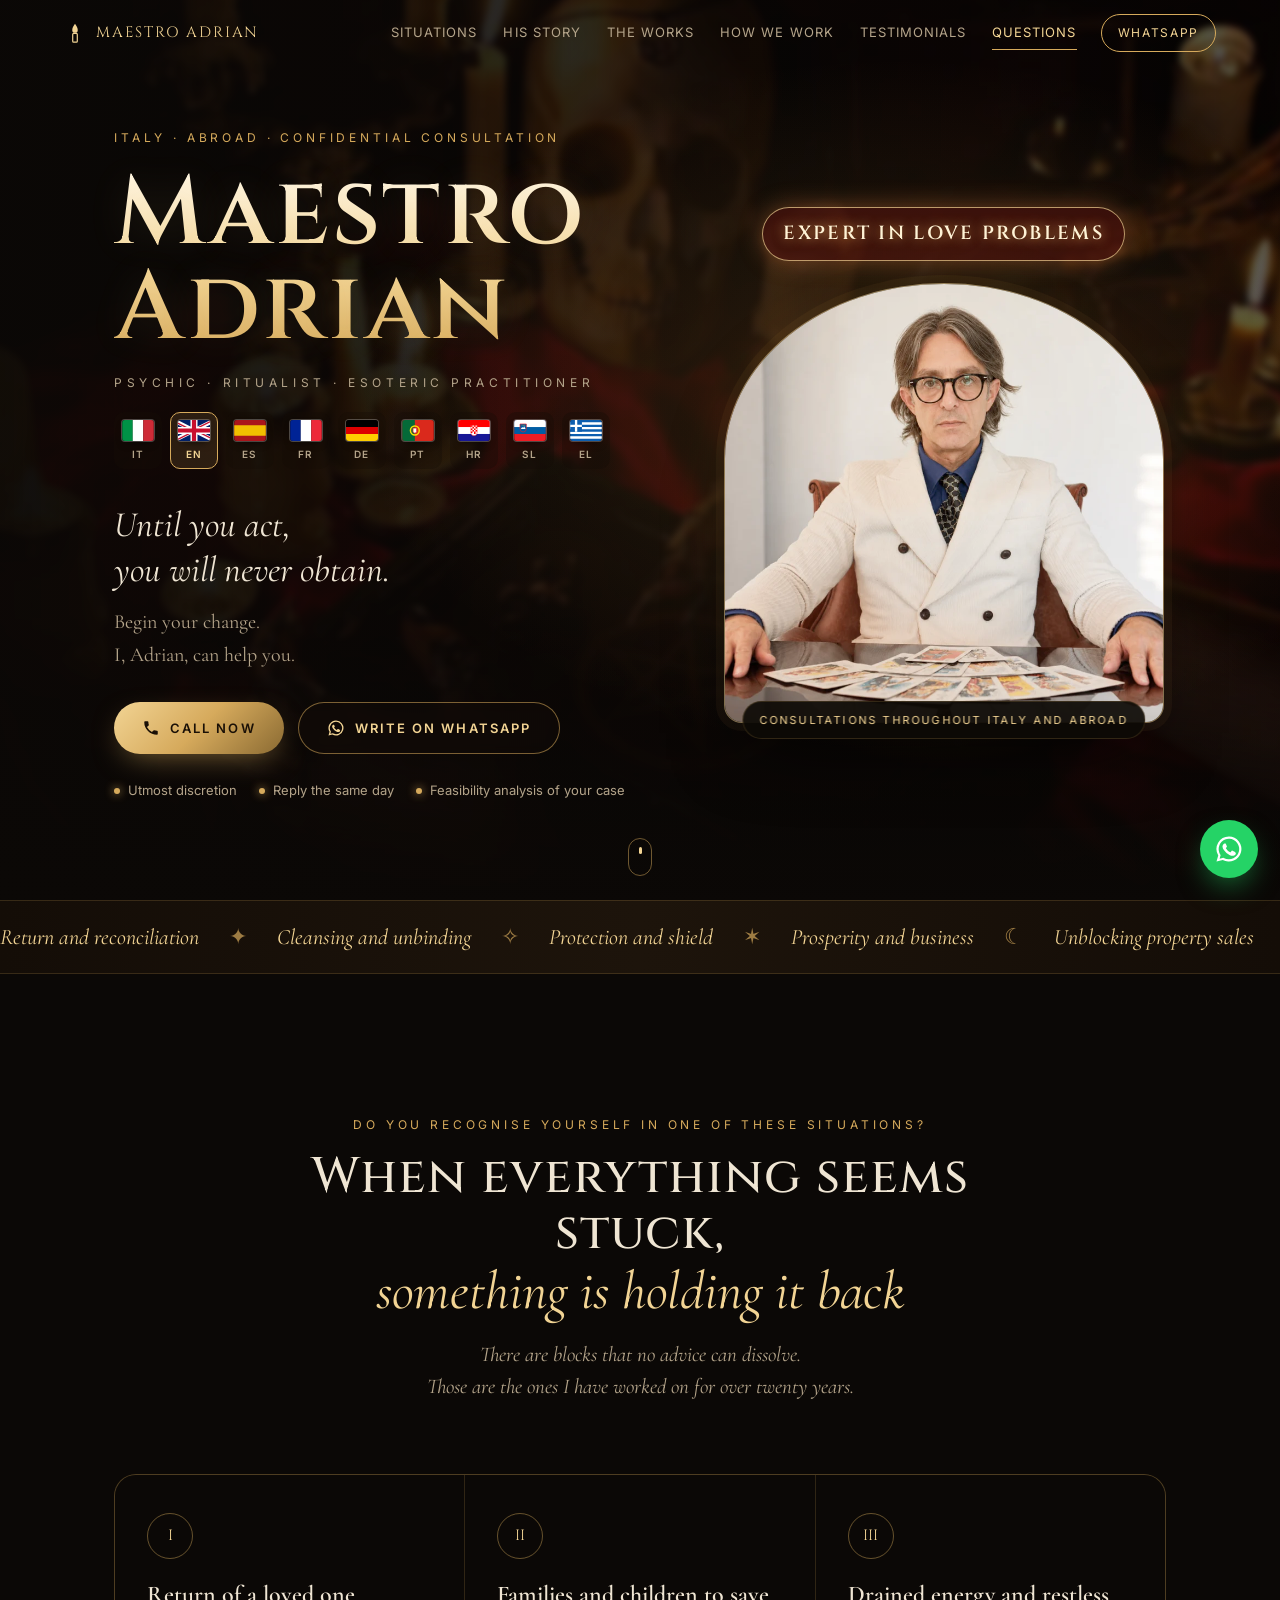
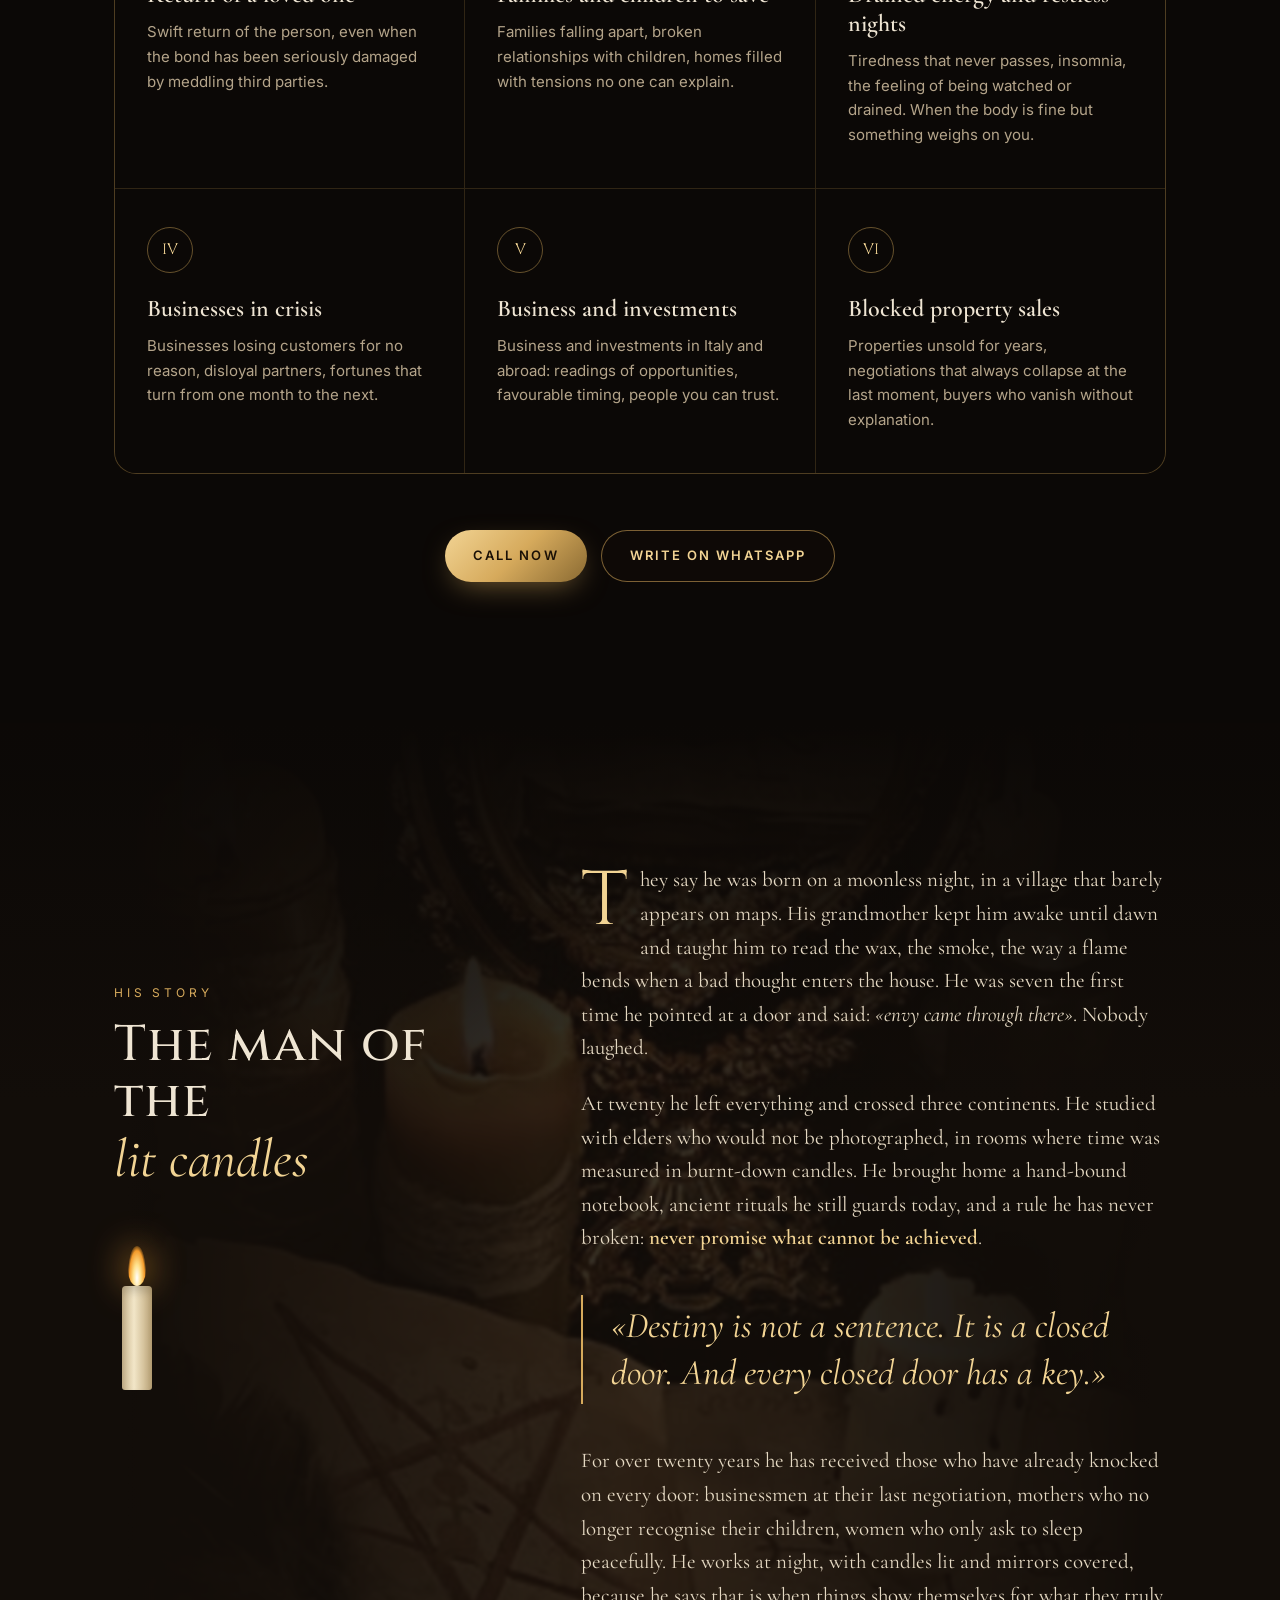
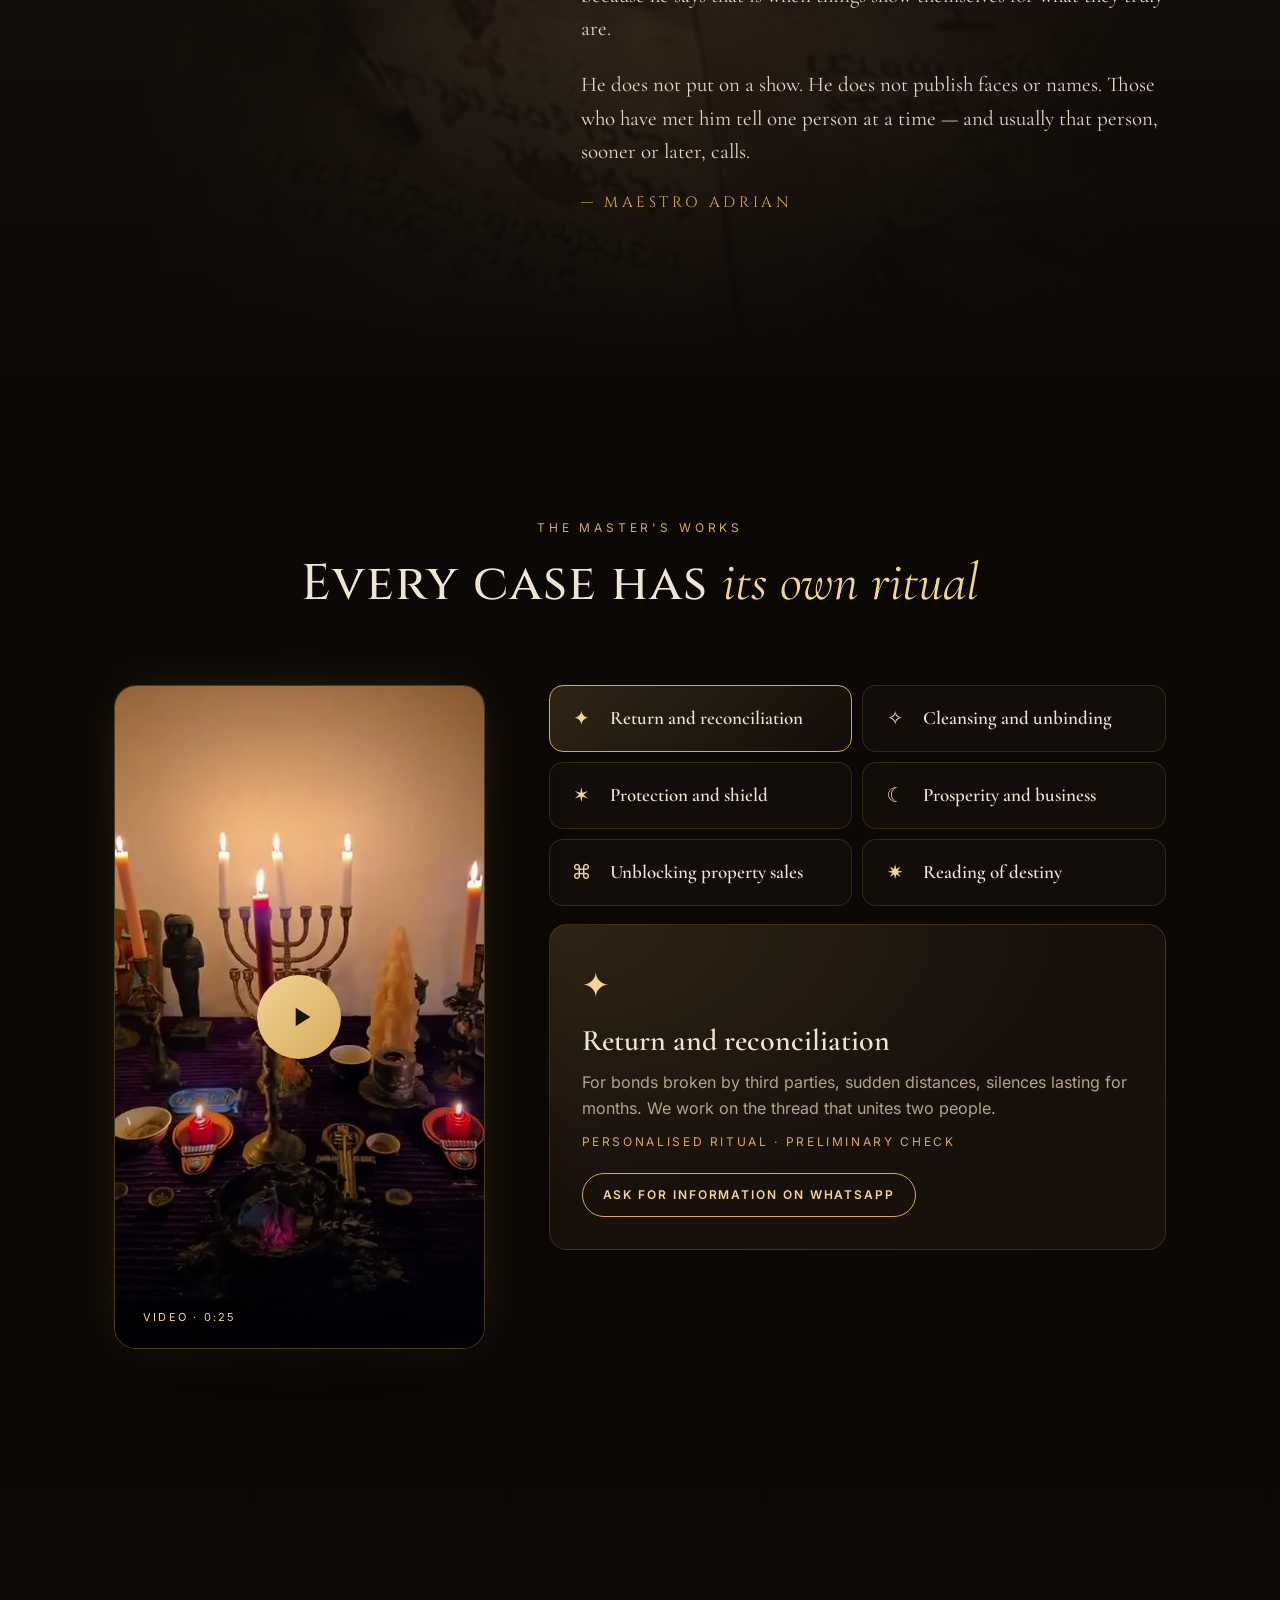
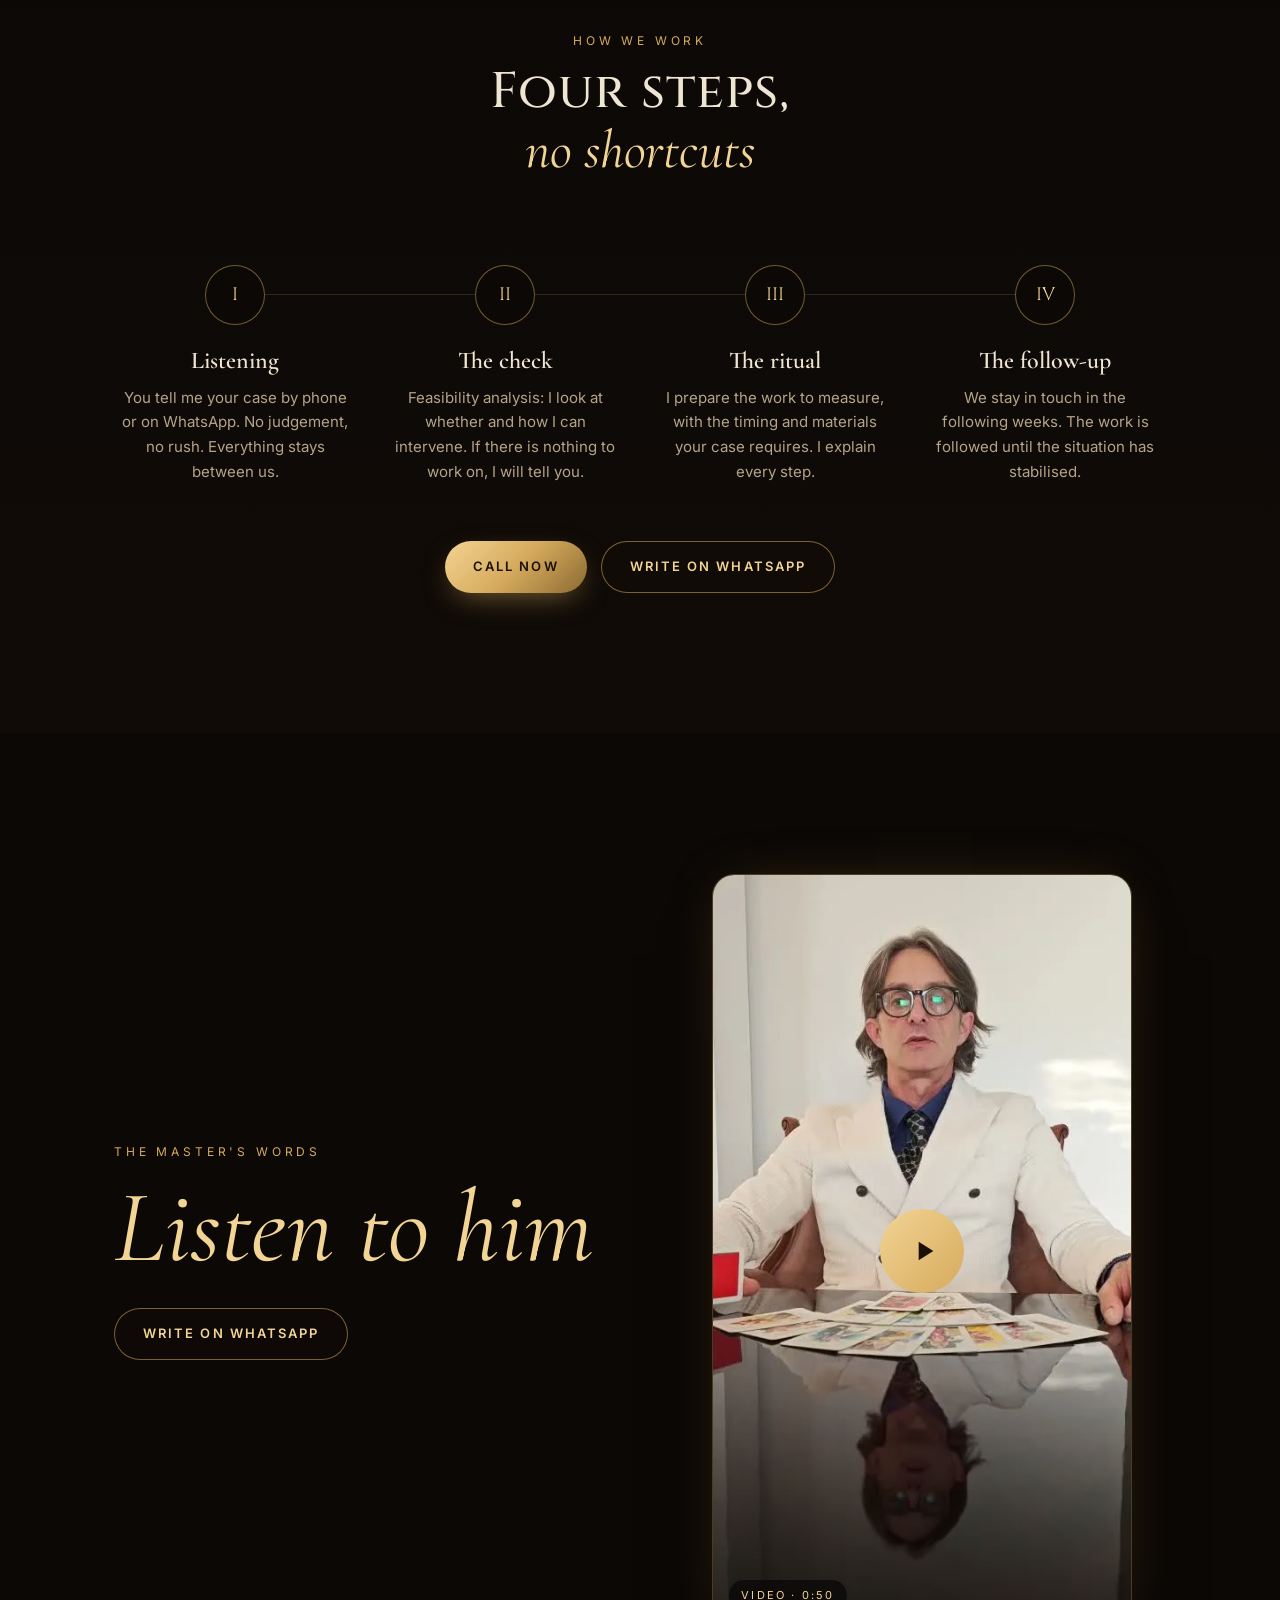
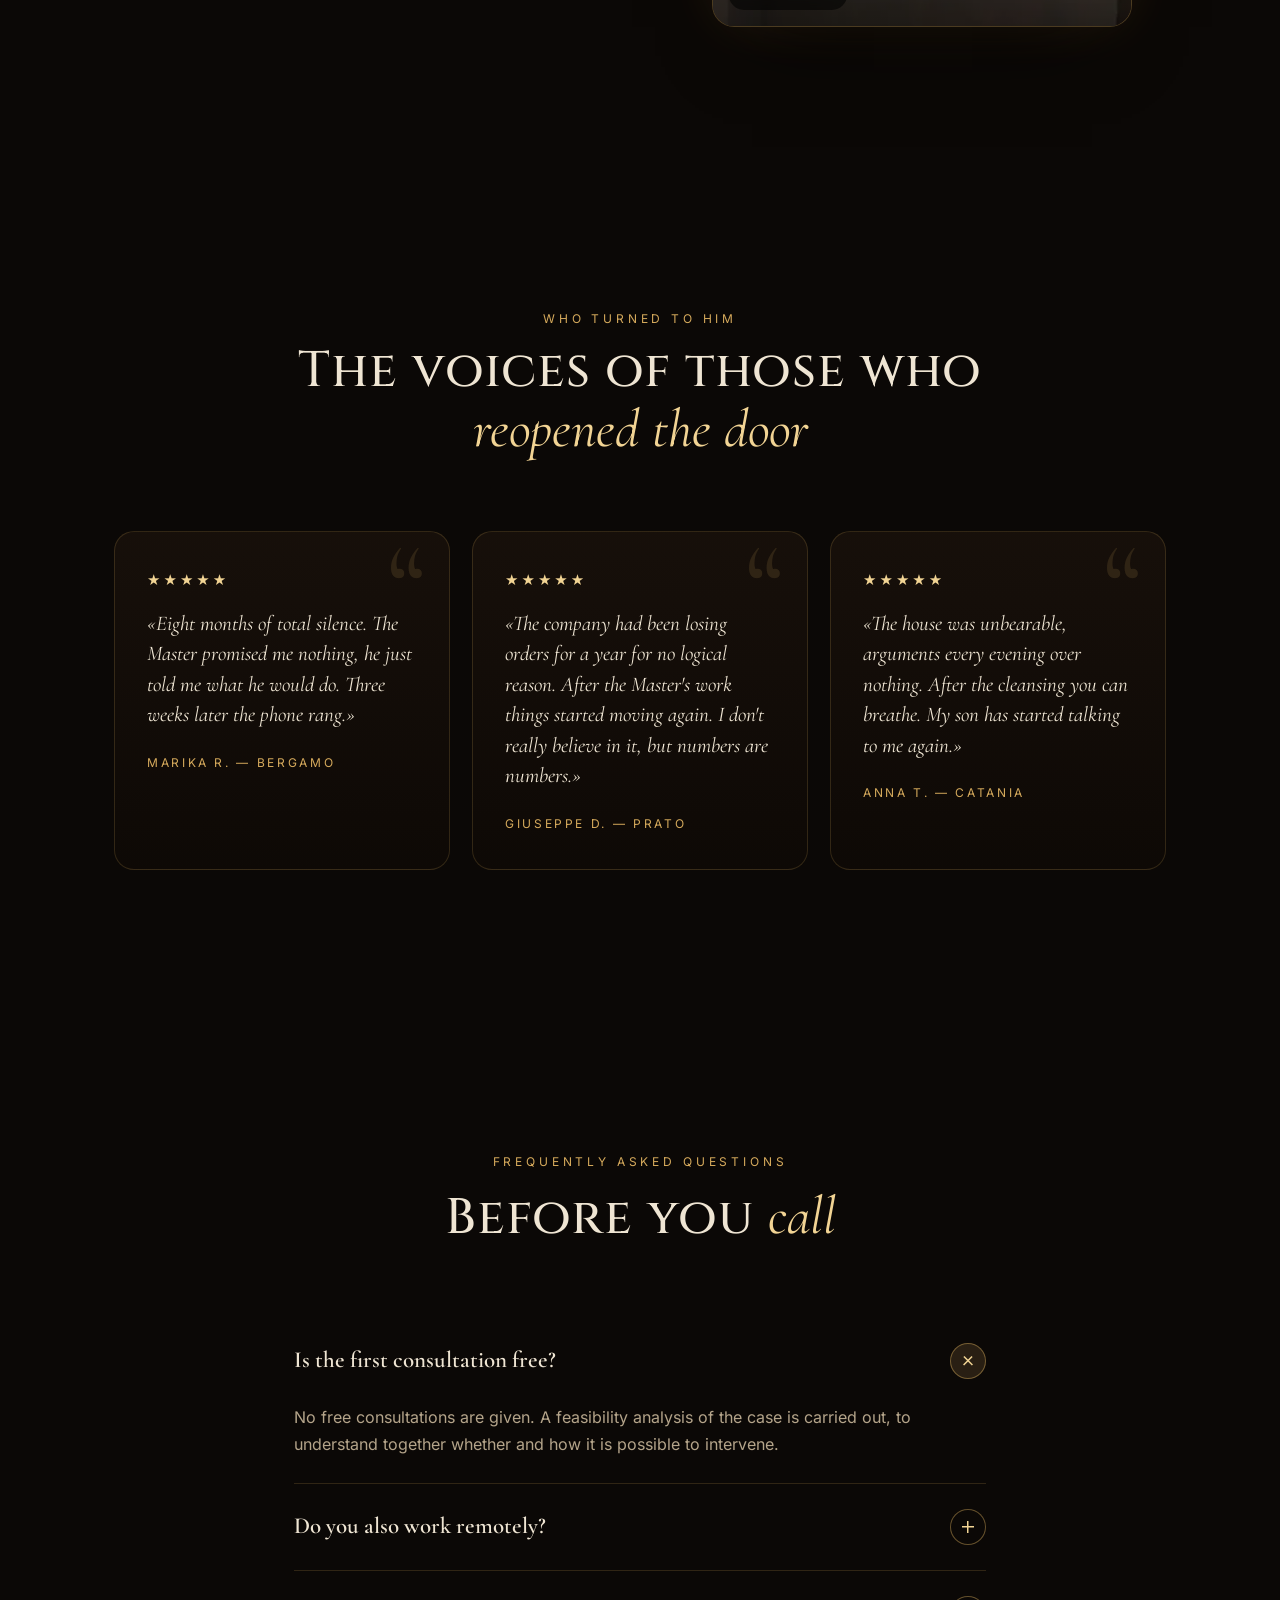
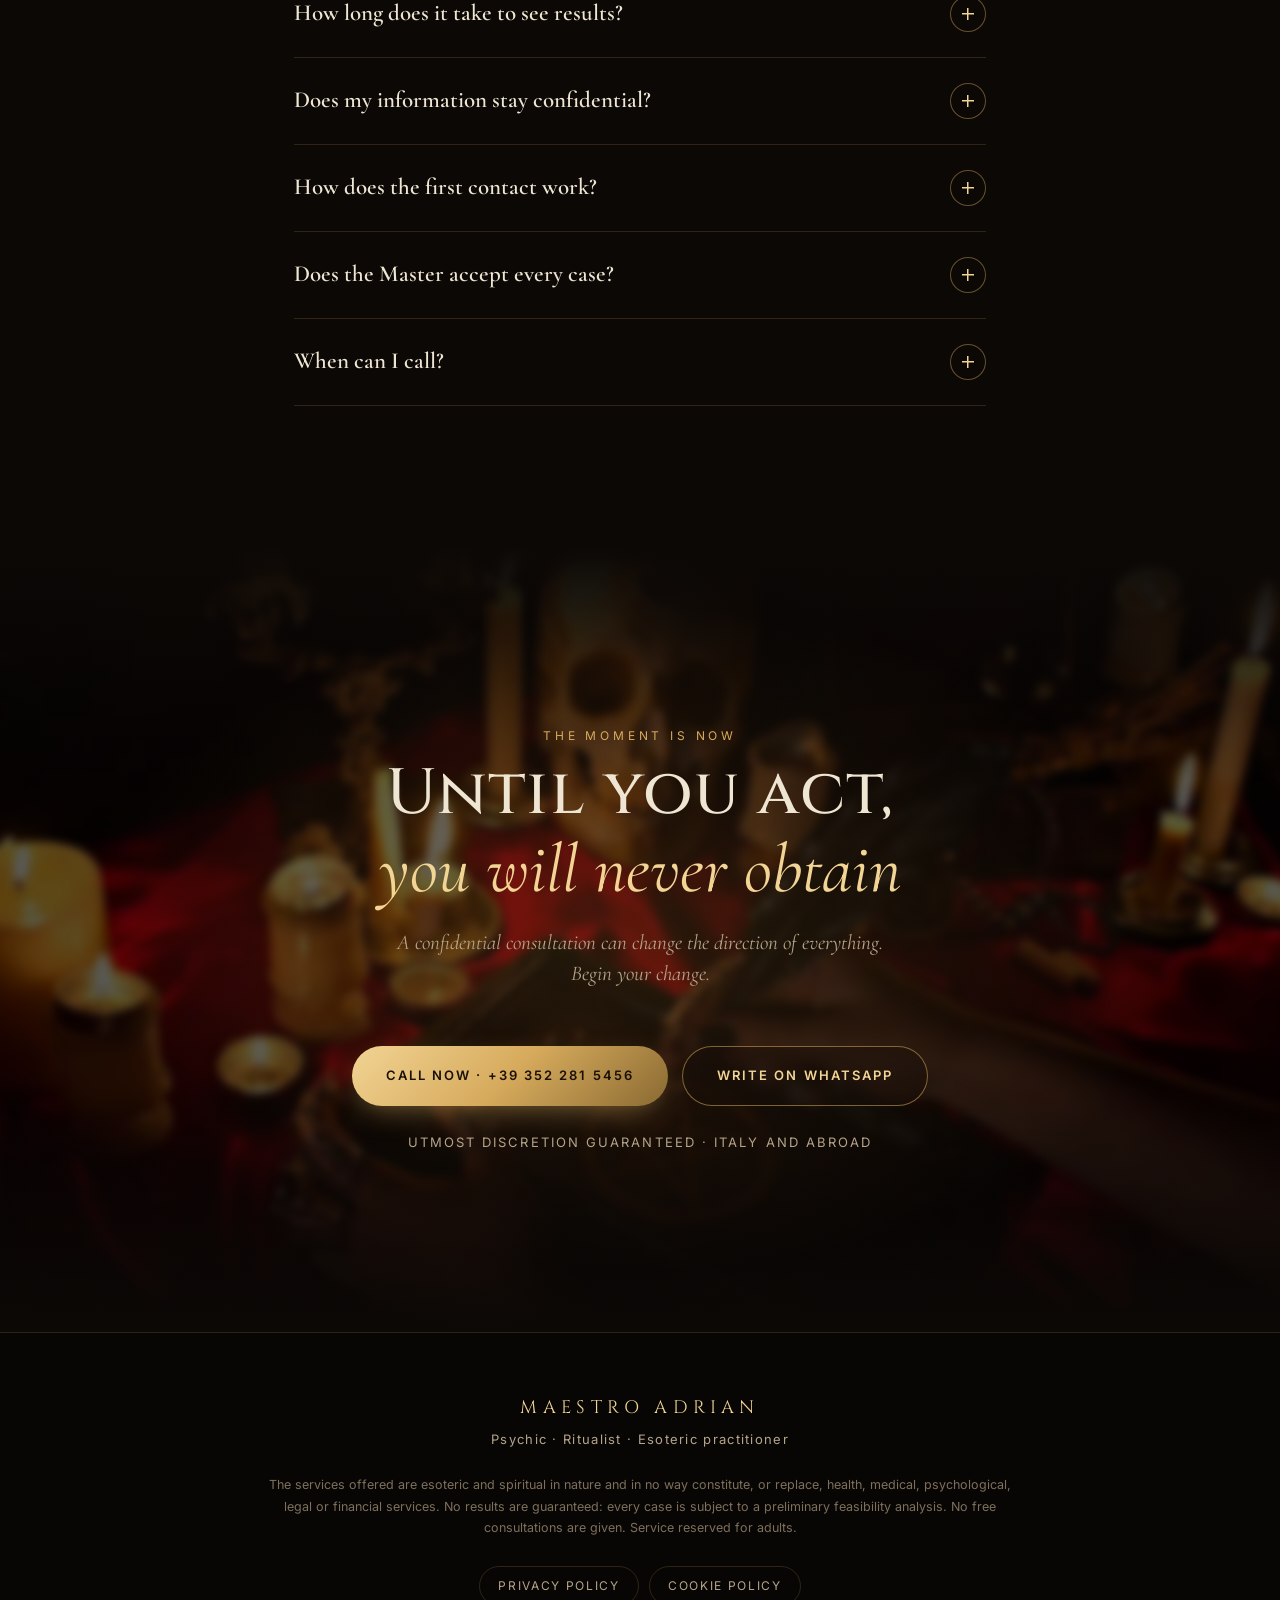
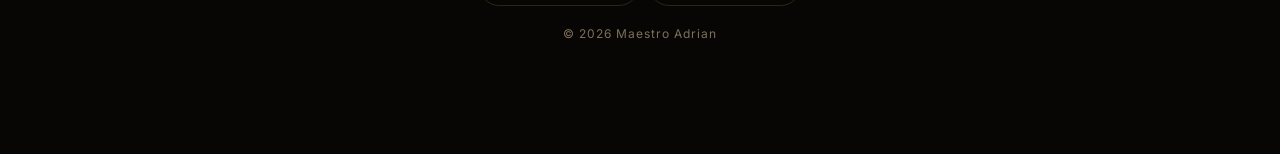
==== commit 89208de0: "Privacy e cookie policy, caratteri ospitati sul sito Co-authored-by: Perplexity <noreply@perplexity." ====
--- a/index.html
+++ b/index.html
@@ -10,9 +10,7 @@
 <meta content="Sensitivo · Ritualista · Operatore esoterico. Consulto riservato in Italia ed estero." property="og:description"/>
 <meta content="assets/adrian.webp" property="og:image"/>
 <meta content="#0b0806" name="theme-color"/>
-<link href="https://fonts.googleapis.com" rel="preconnect"/>
-<link crossorigin="" href="https://fonts.gstatic.com" rel="preconnect"/>
-<link href="https://fonts.googleapis.com/css2?family=Cinzel:wght@400;500;600;700&amp;family=Cormorant+Garamond:ital,wght@0,400;0,500;0,600;1,400;1,500&amp;family=Inter:wght@300;400;500;600&amp;family=Noto+Serif:ital,wght@0,400;0,600;1,400&amp;display=swap" rel="stylesheet"/>
+<link href="assets/fonts.css" rel="stylesheet"/>
 <link href="styles.css" rel="stylesheet"/>
 </head>
 <body>
@@ -243,6 +241,11 @@
 <p class="footer__brand">Maestro Adrian</p>
 <p class="footer__role" data-i18n="k9">Sensitivo · Ritualista · Operatore esoterico</p>
 <p class="footer__legal" data-i18n="k91">I servizi offerti hanno natura esoterica e spirituale e non costituiscono in alcun modo prestazioni sanitarie, mediche, psicologiche, legali o finanziarie, né le sostituiscono. Non vengono garantiti risultati: ogni caso è soggetto ad analisi preliminare di fattibilità. Non si effettuano consulti gratuiti. Servizio riservato a maggiorenni.</p>
+<nav aria-label="Informazioni legali" class="footer__links">
+<a class="legal-btn" href="privacy.html#privacy">Privacy Policy</a>
+<a class="legal-btn" href="privacy.html#cookie">Cookie Policy</a>
+</nav>
+<p class="footer__copy">© 2026 Maestro Adrian</p>
 </div>
 </footer>
 <!-- barra fissa telefono -->
--- a/assets/fonts.css
+++ b/assets/fonts.css
@@ -0,0 +1,380 @@
+@font-face {
+  font-family: 'Cinzel';
+  font-style: normal;
+  font-weight: 400;
+  font-display: swap;
+  src: url(fonts/Cinzel-latin-ext-0.woff2) format('woff2');
+  unicode-range: U+0100-02BA, U+02BD-02C5, U+02C7-02CC, U+02CE-02D7, U+02DD-02FF, U+0304, U+0308, U+0329, U+1D00-1DBF, U+1E00-1E9F, U+1EF2-1EFF, U+2020, U+20A0-20AB, U+20AD-20C4, U+2113, U+2C60-2C7F, U+A720-A7FF;
+}
+@font-face {
+  font-family: 'Cinzel';
+  font-style: normal;
+  font-weight: 400;
+  font-display: swap;
+  src: url(fonts/Cinzel-latin-1.woff2) format('woff2');
+  unicode-range: U+0000-00FF, U+0131, U+0152-0153, U+02BB-02BC, U+02C6, U+02DA, U+02DC, U+0304, U+0308, U+0329, U+2000-206F, U+20AC, U+2122, U+2191, U+2193, U+2212, U+2215, U+FEFF, U+FFFD;
+}
+@font-face {
+  font-family: 'Cinzel';
+  font-style: normal;
+  font-weight: 500;
+  font-display: swap;
+  src: url(fonts/Cinzel-latin-ext-0.woff2) format('woff2');
+  unicode-range: U+0100-02BA, U+02BD-02C5, U+02C7-02CC, U+02CE-02D7, U+02DD-02FF, U+0304, U+0308, U+0329, U+1D00-1DBF, U+1E00-1E9F, U+1EF2-1EFF, U+2020, U+20A0-20AB, U+20AD-20C4, U+2113, U+2C60-2C7F, U+A720-A7FF;
+}
+@font-face {
+  font-family: 'Cinzel';
+  font-style: normal;
+  font-weight: 500;
+  font-display: swap;
+  src: url(fonts/Cinzel-latin-1.woff2) format('woff2');
+  unicode-range: U+0000-00FF, U+0131, U+0152-0153, U+02BB-02BC, U+02C6, U+02DA, U+02DC, U+0304, U+0308, U+0329, U+2000-206F, U+20AC, U+2122, U+2191, U+2193, U+2212, U+2215, U+FEFF, U+FFFD;
+}
+@font-face {
+  font-family: 'Cinzel';
+  font-style: normal;
+  font-weight: 600;
+  font-display: swap;
+  src: url(fonts/Cinzel-latin-ext-0.woff2) format('woff2');
+  unicode-range: U+0100-02BA, U+02BD-02C5, U+02C7-02CC, U+02CE-02D7, U+02DD-02FF, U+0304, U+0308, U+0329, U+1D00-1DBF, U+1E00-1E9F, U+1EF2-1EFF, U+2020, U+20A0-20AB, U+20AD-20C4, U+2113, U+2C60-2C7F, U+A720-A7FF;
+}
+@font-face {
+  font-family: 'Cinzel';
+  font-style: normal;
+  font-weight: 600;
+  font-display: swap;
+  src: url(fonts/Cinzel-latin-1.woff2) format('woff2');
+  unicode-range: U+0000-00FF, U+0131, U+0152-0153, U+02BB-02BC, U+02C6, U+02DA, U+02DC, U+0304, U+0308, U+0329, U+2000-206F, U+20AC, U+2122, U+2191, U+2193, U+2212, U+2215, U+FEFF, U+FFFD;
+}
+@font-face {
+  font-family: 'Cinzel';
+  font-style: normal;
+  font-weight: 700;
+  font-display: swap;
+  src: url(fonts/Cinzel-latin-ext-0.woff2) format('woff2');
+  unicode-range: U+0100-02BA, U+02BD-02C5, U+02C7-02CC, U+02CE-02D7, U+02DD-02FF, U+0304, U+0308, U+0329, U+1D00-1DBF, U+1E00-1E9F, U+1EF2-1EFF, U+2020, U+20A0-20AB, U+20AD-20C4, U+2113, U+2C60-2C7F, U+A720-A7FF;
+}
+@font-face {
+  font-family: 'Cinzel';
+  font-style: normal;
+  font-weight: 700;
+  font-display: swap;
+  src: url(fonts/Cinzel-latin-1.woff2) format('woff2');
+  unicode-range: U+0000-00FF, U+0131, U+0152-0153, U+02BB-02BC, U+02C6, U+02DA, U+02DC, U+0304, U+0308, U+0329, U+2000-206F, U+20AC, U+2122, U+2191, U+2193, U+2212, U+2215, U+FEFF, U+FFFD;
+}
+@font-face {
+  font-family: 'Cormorant Garamond';
+  font-style: italic;
+  font-weight: 400;
+  font-display: swap;
+  src: url(fonts/CormorantGaramond-latin-ext-2.woff2) format('woff2');
+  unicode-range: U+0100-02BA, U+02BD-02C5, U+02C7-02CC, U+02CE-02D7, U+02DD-02FF, U+0304, U+0308, U+0329, U+1D00-1DBF, U+1E00-1E9F, U+1EF2-1EFF, U+2020, U+20A0-20AB, U+20AD-20C4, U+2113, U+2C60-2C7F, U+A720-A7FF;
+}
+@font-face {
+  font-family: 'Cormorant Garamond';
+  font-style: italic;
+  font-weight: 400;
+  font-display: swap;
+  src: url(fonts/CormorantGaramond-latin-3.woff2) format('woff2');
+  unicode-range: U+0000-00FF, U+0131, U+0152-0153, U+02BB-02BC, U+02C6, U+02DA, U+02DC, U+0304, U+0308, U+0329, U+2000-206F, U+20AC, U+2122, U+2191, U+2193, U+2212, U+2215, U+FEFF, U+FFFD;
+}
+@font-face {
+  font-family: 'Cormorant Garamond';
+  font-style: italic;
+  font-weight: 500;
+  font-display: swap;
+  src: url(fonts/CormorantGaramond-latin-ext-2.woff2) format('woff2');
+  unicode-range: U+0100-02BA, U+02BD-02C5, U+02C7-02CC, U+02CE-02D7, U+02DD-02FF, U+0304, U+0308, U+0329, U+1D00-1DBF, U+1E00-1E9F, U+1EF2-1EFF, U+2020, U+20A0-20AB, U+20AD-20C4, U+2113, U+2C60-2C7F, U+A720-A7FF;
+}
+@font-face {
+  font-family: 'Cormorant Garamond';
+  font-style: italic;
+  font-weight: 500;
+  font-display: swap;
+  src: url(fonts/CormorantGaramond-latin-3.woff2) format('woff2');
+  unicode-range: U+0000-00FF, U+0131, U+0152-0153, U+02BB-02BC, U+02C6, U+02DA, U+02DC, U+0304, U+0308, U+0329, U+2000-206F, U+20AC, U+2122, U+2191, U+2193, U+2212, U+2215, U+FEFF, U+FFFD;
+}
+@font-face {
+  font-family: 'Cormorant Garamond';
+  font-style: normal;
+  font-weight: 400;
+  font-display: swap;
+  src: url(fonts/CormorantGaramond-latin-ext-4.woff2) format('woff2');
+  unicode-range: U+0100-02BA, U+02BD-02C5, U+02C7-02CC, U+02CE-02D7, U+02DD-02FF, U+0304, U+0308, U+0329, U+1D00-1DBF, U+1E00-1E9F, U+1EF2-1EFF, U+2020, U+20A0-20AB, U+20AD-20C4, U+2113, U+2C60-2C7F, U+A720-A7FF;
+}
+@font-face {
+  font-family: 'Cormorant Garamond';
+  font-style: normal;
+  font-weight: 400;
+  font-display: swap;
+  src: url(fonts/CormorantGaramond-latin-5.woff2) format('woff2');
+  unicode-range: U+0000-00FF, U+0131, U+0152-0153, U+02BB-02BC, U+02C6, U+02DA, U+02DC, U+0304, U+0308, U+0329, U+2000-206F, U+20AC, U+2122, U+2191, U+2193, U+2212, U+2215, U+FEFF, U+FFFD;
+}
+@font-face {
+  font-family: 'Cormorant Garamond';
+  font-style: normal;
+  font-weight: 500;
+  font-display: swap;
+  src: url(fonts/CormorantGaramond-latin-ext-4.woff2) format('woff2');
+  unicode-range: U+0100-02BA, U+02BD-02C5, U+02C7-02CC, U+02CE-02D7, U+02DD-02FF, U+0304, U+0308, U+0329, U+1D00-1DBF, U+1E00-1E9F, U+1EF2-1EFF, U+2020, U+20A0-20AB, U+20AD-20C4, U+2113, U+2C60-2C7F, U+A720-A7FF;
+}
+@font-face {
+  font-family: 'Cormorant Garamond';
+  font-style: normal;
+  font-weight: 500;
+  font-display: swap;
+  src: url(fonts/CormorantGaramond-latin-5.woff2) format('woff2');
+  unicode-range: U+0000-00FF, U+0131, U+0152-0153, U+02BB-02BC, U+02C6, U+02DA, U+02DC, U+0304, U+0308, U+0329, U+2000-206F, U+20AC, U+2122, U+2191, U+2193, U+2212, U+2215, U+FEFF, U+FFFD;
+}
+@font-face {
+  font-family: 'Cormorant Garamond';
+  font-style: normal;
+  font-weight: 600;
+  font-display: swap;
+  src: url(fonts/CormorantGaramond-latin-ext-4.woff2) format('woff2');
+  unicode-range: U+0100-02BA, U+02BD-02C5, U+02C7-02CC, U+02CE-02D7, U+02DD-02FF, U+0304, U+0308, U+0329, U+1D00-1DBF, U+1E00-1E9F, U+1EF2-1EFF, U+2020, U+20A0-20AB, U+20AD-20C4, U+2113, U+2C60-2C7F, U+A720-A7FF;
+}
+@font-face {
+  font-family: 'Cormorant Garamond';
+  font-style: normal;
+  font-weight: 600;
+  font-display: swap;
+  src: url(fonts/CormorantGaramond-latin-5.woff2) format('woff2');
+  unicode-range: U+0000-00FF, U+0131, U+0152-0153, U+02BB-02BC, U+02C6, U+02DA, U+02DC, U+0304, U+0308, U+0329, U+2000-206F, U+20AC, U+2122, U+2191, U+2193, U+2212, U+2215, U+FEFF, U+FFFD;
+}
+@font-face {
+  font-family: 'Inter';
+  font-style: normal;
+  font-weight: 300;
+  font-display: swap;
+  src: url(fonts/Inter-greek-ext-6.woff2) format('woff2');
+  unicode-range: U+1F00-1FFF;
+}
+@font-face {
+  font-family: 'Inter';
+  font-style: normal;
+  font-weight: 300;
+  font-display: swap;
+  src: url(fonts/Inter-greek-7.woff2) format('woff2');
+  unicode-range: U+0370-0377, U+037A-037F, U+0384-038A, U+038C, U+038E-03A1, U+03A3-03FF;
+}
+@font-face {
+  font-family: 'Inter';
+  font-style: normal;
+  font-weight: 300;
+  font-display: swap;
+  src: url(fonts/Inter-latin-ext-8.woff2) format('woff2');
+  unicode-range: U+0100-02BA, U+02BD-02C5, U+02C7-02CC, U+02CE-02D7, U+02DD-02FF, U+0304, U+0308, U+0329, U+1D00-1DBF, U+1E00-1E9F, U+1EF2-1EFF, U+2020, U+20A0-20AB, U+20AD-20C4, U+2113, U+2C60-2C7F, U+A720-A7FF;
+}
+@font-face {
+  font-family: 'Inter';
+  font-style: normal;
+  font-weight: 300;
+  font-display: swap;
+  src: url(fonts/Inter-latin-9.woff2) format('woff2');
+  unicode-range: U+0000-00FF, U+0131, U+0152-0153, U+02BB-02BC, U+02C6, U+02DA, U+02DC, U+0304, U+0308, U+0329, U+2000-206F, U+20AC, U+2122, U+2191, U+2193, U+2212, U+2215, U+FEFF, U+FFFD;
+}
+@font-face {
+  font-family: 'Inter';
+  font-style: normal;
+  font-weight: 400;
+  font-display: swap;
+  src: url(fonts/Inter-greek-ext-6.woff2) format('woff2');
+  unicode-range: U+1F00-1FFF;
+}
+@font-face {
+  font-family: 'Inter';
+  font-style: normal;
+  font-weight: 400;
+  font-display: swap;
+  src: url(fonts/Inter-greek-7.woff2) format('woff2');
+  unicode-range: U+0370-0377, U+037A-037F, U+0384-038A, U+038C, U+038E-03A1, U+03A3-03FF;
+}
+@font-face {
+  font-family: 'Inter';
+  font-style: normal;
+  font-weight: 400;
+  font-display: swap;
+  src: url(fonts/Inter-latin-ext-8.woff2) format('woff2');
+  unicode-range: U+0100-02BA, U+02BD-02C5, U+02C7-02CC, U+02CE-02D7, U+02DD-02FF, U+0304, U+0308, U+0329, U+1D00-1DBF, U+1E00-1E9F, U+1EF2-1EFF, U+2020, U+20A0-20AB, U+20AD-20C4, U+2113, U+2C60-2C7F, U+A720-A7FF;
+}
+@font-face {
+  font-family: 'Inter';
+  font-style: normal;
+  font-weight: 400;
+  font-display: swap;
+  src: url(fonts/Inter-latin-9.woff2) format('woff2');
+  unicode-range: U+0000-00FF, U+0131, U+0152-0153, U+02BB-02BC, U+02C6, U+02DA, U+02DC, U+0304, U+0308, U+0329, U+2000-206F, U+20AC, U+2122, U+2191, U+2193, U+2212, U+2215, U+FEFF, U+FFFD;
+}
+@font-face {
+  font-family: 'Inter';
+  font-style: normal;
+  font-weight: 500;
+  font-display: swap;
+  src: url(fonts/Inter-greek-ext-6.woff2) format('woff2');
+  unicode-range: U+1F00-1FFF;
+}
+@font-face {
+  font-family: 'Inter';
+  font-style: normal;
+  font-weight: 500;
+  font-display: swap;
+  src: url(fonts/Inter-greek-7.woff2) format('woff2');
+  unicode-range: U+0370-0377, U+037A-037F, U+0384-038A, U+038C, U+038E-03A1, U+03A3-03FF;
+}
+@font-face {
+  font-family: 'Inter';
+  font-style: normal;
+  font-weight: 500;
+  font-display: swap;
+  src: url(fonts/Inter-latin-ext-8.woff2) format('woff2');
+  unicode-range: U+0100-02BA, U+02BD-02C5, U+02C7-02CC, U+02CE-02D7, U+02DD-02FF, U+0304, U+0308, U+0329, U+1D00-1DBF, U+1E00-1E9F, U+1EF2-1EFF, U+2020, U+20A0-20AB, U+20AD-20C4, U+2113, U+2C60-2C7F, U+A720-A7FF;
+}
+@font-face {
+  font-family: 'Inter';
+  font-style: normal;
+  font-weight: 500;
+  font-display: swap;
+  src: url(fonts/Inter-latin-9.woff2) format('woff2');
+  unicode-range: U+0000-00FF, U+0131, U+0152-0153, U+02BB-02BC, U+02C6, U+02DA, U+02DC, U+0304, U+0308, U+0329, U+2000-206F, U+20AC, U+2122, U+2191, U+2193, U+2212, U+2215, U+FEFF, U+FFFD;
+}
+@font-face {
+  font-family: 'Inter';
+  font-style: normal;
+  font-weight: 600;
+  font-display: swap;
+  src: url(fonts/Inter-greek-ext-6.woff2) format('woff2');
+  unicode-range: U+1F00-1FFF;
+}
+@font-face {
+  font-family: 'Inter';
+  font-style: normal;
+  font-weight: 600;
+  font-display: swap;
+  src: url(fonts/Inter-greek-7.woff2) format('woff2');
+  unicode-range: U+0370-0377, U+037A-037F, U+0384-038A, U+038C, U+038E-03A1, U+03A3-03FF;
+}
+@font-face {
+  font-family: 'Inter';
+  font-style: normal;
+  font-weight: 600;
+  font-display: swap;
+  src: url(fonts/Inter-latin-ext-8.woff2) format('woff2');
+  unicode-range: U+0100-02BA, U+02BD-02C5, U+02C7-02CC, U+02CE-02D7, U+02DD-02FF, U+0304, U+0308, U+0329, U+1D00-1DBF, U+1E00-1E9F, U+1EF2-1EFF, U+2020, U+20A0-20AB, U+20AD-20C4, U+2113, U+2C60-2C7F, U+A720-A7FF;
+}
+@font-face {
+  font-family: 'Inter';
+  font-style: normal;
+  font-weight: 600;
+  font-display: swap;
+  src: url(fonts/Inter-latin-9.woff2) format('woff2');
+  unicode-range: U+0000-00FF, U+0131, U+0152-0153, U+02BB-02BC, U+02C6, U+02DA, U+02DC, U+0304, U+0308, U+0329, U+2000-206F, U+20AC, U+2122, U+2191, U+2193, U+2212, U+2215, U+FEFF, U+FFFD;
+}
+@font-face {
+  font-family: 'Noto Serif';
+  font-style: italic;
+  font-weight: 400;
+  font-stretch: 100%;
+  font-display: swap;
+  src: url(fonts/NotoSerif-greek-ext-10.woff2) format('woff2');
+  unicode-range: U+1F00-1FFF;
+}
+@font-face {
+  font-family: 'Noto Serif';
+  font-style: italic;
+  font-weight: 400;
+  font-stretch: 100%;
+  font-display: swap;
+  src: url(fonts/NotoSerif-greek-11.woff2) format('woff2');
+  unicode-range: U+0370-0377, U+037A-037F, U+0384-038A, U+038C, U+038E-03A1, U+03A3-03FF;
+}
+@font-face {
+  font-family: 'Noto Serif';
+  font-style: italic;
+  font-weight: 400;
+  font-stretch: 100%;
+  font-display: swap;
+  src: url(fonts/NotoSerif-latin-ext-12.woff2) format('woff2');
+  unicode-range: U+0100-02BA, U+02BD-02C5, U+02C7-02CC, U+02CE-02D7, U+02DD-02FF, U+0304, U+0308, U+0329, U+1D00-1DBF, U+1E00-1E9F, U+1EF2-1EFF, U+2020, U+20A0-20AB, U+20AD-20C4, U+2113, U+2C60-2C7F, U+A720-A7FF;
+}
+@font-face {
+  font-family: 'Noto Serif';
+  font-style: italic;
+  font-weight: 400;
+  font-stretch: 100%;
+  font-display: swap;
+  src: url(fonts/NotoSerif-latin-13.woff2) format('woff2');
+  unicode-range: U+0000-00FF, U+0131, U+0152-0153, U+02BB-02BC, U+02C6, U+02DA, U+02DC, U+0304, U+0308, U+0329, U+2000-206F, U+20AC, U+2122, U+2191, U+2193, U+2212, U+2215, U+FEFF, U+FFFD;
+}
+@font-face {
+  font-family: 'Noto Serif';
+  font-style: normal;
+  font-weight: 400;
+  font-stretch: 100%;
+  font-display: swap;
+  src: url(fonts/NotoSerif-greek-ext-14.woff2) format('woff2');
+  unicode-range: U+1F00-1FFF;
+}
+@font-face {
+  font-family: 'Noto Serif';
+  font-style: normal;
+  font-weight: 400;
+  font-stretch: 100%;
+  font-display: swap;
+  src: url(fonts/NotoSerif-greek-15.woff2) format('woff2');
+  unicode-range: U+0370-0377, U+037A-037F, U+0384-038A, U+038C, U+038E-03A1, U+03A3-03FF;
+}
+@font-face {
+  font-family: 'Noto Serif';
+  font-style: normal;
+  font-weight: 400;
+  font-stretch: 100%;
+  font-display: swap;
+  src: url(fonts/NotoSerif-latin-ext-16.woff2) format('woff2');
+  unicode-range: U+0100-02BA, U+02BD-02C5, U+02C7-02CC, U+02CE-02D7, U+02DD-02FF, U+0304, U+0308, U+0329, U+1D00-1DBF, U+1E00-1E9F, U+1EF2-1EFF, U+2020, U+20A0-20AB, U+20AD-20C4, U+2113, U+2C60-2C7F, U+A720-A7FF;
+}
+@font-face {
+  font-family: 'Noto Serif';
+  font-style: normal;
+  font-weight: 400;
+  font-stretch: 100%;
+  font-display: swap;
+  src: url(fonts/NotoSerif-latin-17.woff2) format('woff2');
+  unicode-range: U+0000-00FF, U+0131, U+0152-0153, U+02BB-02BC, U+02C6, U+02DA, U+02DC, U+0304, U+0308, U+0329, U+2000-206F, U+20AC, U+2122, U+2191, U+2193, U+2212, U+2215, U+FEFF, U+FFFD;
+}
+@font-face {
+  font-family: 'Noto Serif';
+  font-style: normal;
+  font-weight: 600;
+  font-stretch: 100%;
+  font-display: swap;
+  src: url(fonts/NotoSerif-greek-ext-14.woff2) format('woff2');
+  unicode-range: U+1F00-1FFF;
+}
+@font-face {
+  font-family: 'Noto Serif';
+  font-style: normal;
+  font-weight: 600;
+  font-stretch: 100%;
+  font-display: swap;
+  src: url(fonts/NotoSerif-greek-15.woff2) format('woff2');
+  unicode-range: U+0370-0377, U+037A-037F, U+0384-038A, U+038C, U+038E-03A1, U+03A3-03FF;
+}
+@font-face {
+  font-family: 'Noto Serif';
+  font-style: normal;
+  font-weight: 600;
+  font-stretch: 100%;
+  font-display: swap;
+  src: url(fonts/NotoSerif-latin-ext-16.woff2) format('woff2');
+  unicode-range: U+0100-02BA, U+02BD-02C5, U+02C7-02CC, U+02CE-02D7, U+02DD-02FF, U+0304, U+0308, U+0329, U+1D00-1DBF, U+1E00-1E9F, U+1EF2-1EFF, U+2020, U+20A0-20AB, U+20AD-20C4, U+2113, U+2C60-2C7F, U+A720-A7FF;
+}
+@font-face {
+  font-family: 'Noto Serif';
+  font-style: normal;
+  font-weight: 600;
+  font-stretch: 100%;
+  font-display: swap;
+  src: url(fonts/NotoSerif-latin-17.woff2) format('woff2');
+  unicode-range: U+0000-00FF, U+0131, U+0152-0153, U+02BB-02BC, U+02C6, U+02DA, U+02DC, U+0304, U+0308, U+0329, U+2000-206F, U+20AC, U+2122, U+2191, U+2193, U+2212, U+2215, U+FEFF, U+FFFD;
+}
--- a/styles.css
+++ b/styles.css
@@ -318,3 +318,25 @@
 @media (max-width:760px){
   .hero__portrait figcaption{white-space:normal;text-align:center;width:max-content;max-width:calc(100vw - 40px);letter-spacing:.12em;font-size:10px;line-height:1.4}
 }
+
+/* Pulsanti legali */
+.footer__links{display:flex;flex-wrap:wrap;justify-content:center;gap:10px;margin-top:28px}
+.legal-btn{display:inline-flex;align-items:center;min-height:40px;padding:8px 18px;border:1px solid var(--line);border-radius:99px;font-size:12px;letter-spacing:.14em;text-transform:uppercase;color:var(--muted);transition:color .3s,border-color .3s,background .3s}
+.legal-btn:hover{color:var(--gold-hi);border-color:var(--gold);background:rgba(214,170,92,.08)}
+.footer__copy{margin-top:18px;color:var(--faint);font-size:12px;letter-spacing:.08em}
+
+/* Pagina privacy */
+.legal-page{padding:120px 0 90px}
+.legal-page .wrap{max-width:820px}
+.legal-page h1{font-family:var(--display);font-size:clamp(30px,5vw,48px);color:var(--gold-hi);line-height:1.1;margin:14px 0 10px}
+.legal-page h2{font-size:clamp(22px,3vw,30px);margin-top:46px;scroll-margin-top:90px}
+.legal-page h3{margin-top:28px;color:var(--gold-hi);font-size:21px}
+.legal-page p,.legal-page li{color:var(--text);opacity:.9;margin-top:12px;font-size:15.5px}
+.legal-page ul{padding-left:20px}
+.legal-page a{color:var(--gold-hi);text-decoration:underline;text-underline-offset:3px}
+.legal-page .updated{color:var(--muted);font-size:13px}
+.legal-page table{width:100%;border-collapse:collapse;margin-top:14px;font-size:14px}
+.legal-page th,.legal-page td{border:1px solid var(--line);padding:10px;text-align:left;vertical-align:top}
+.legal-page th{color:var(--gold-hi);font-weight:500}
+.legal-back{display:inline-flex;margin-top:40px}
+.legal-nav .nav__cta{display:inline-flex!important}
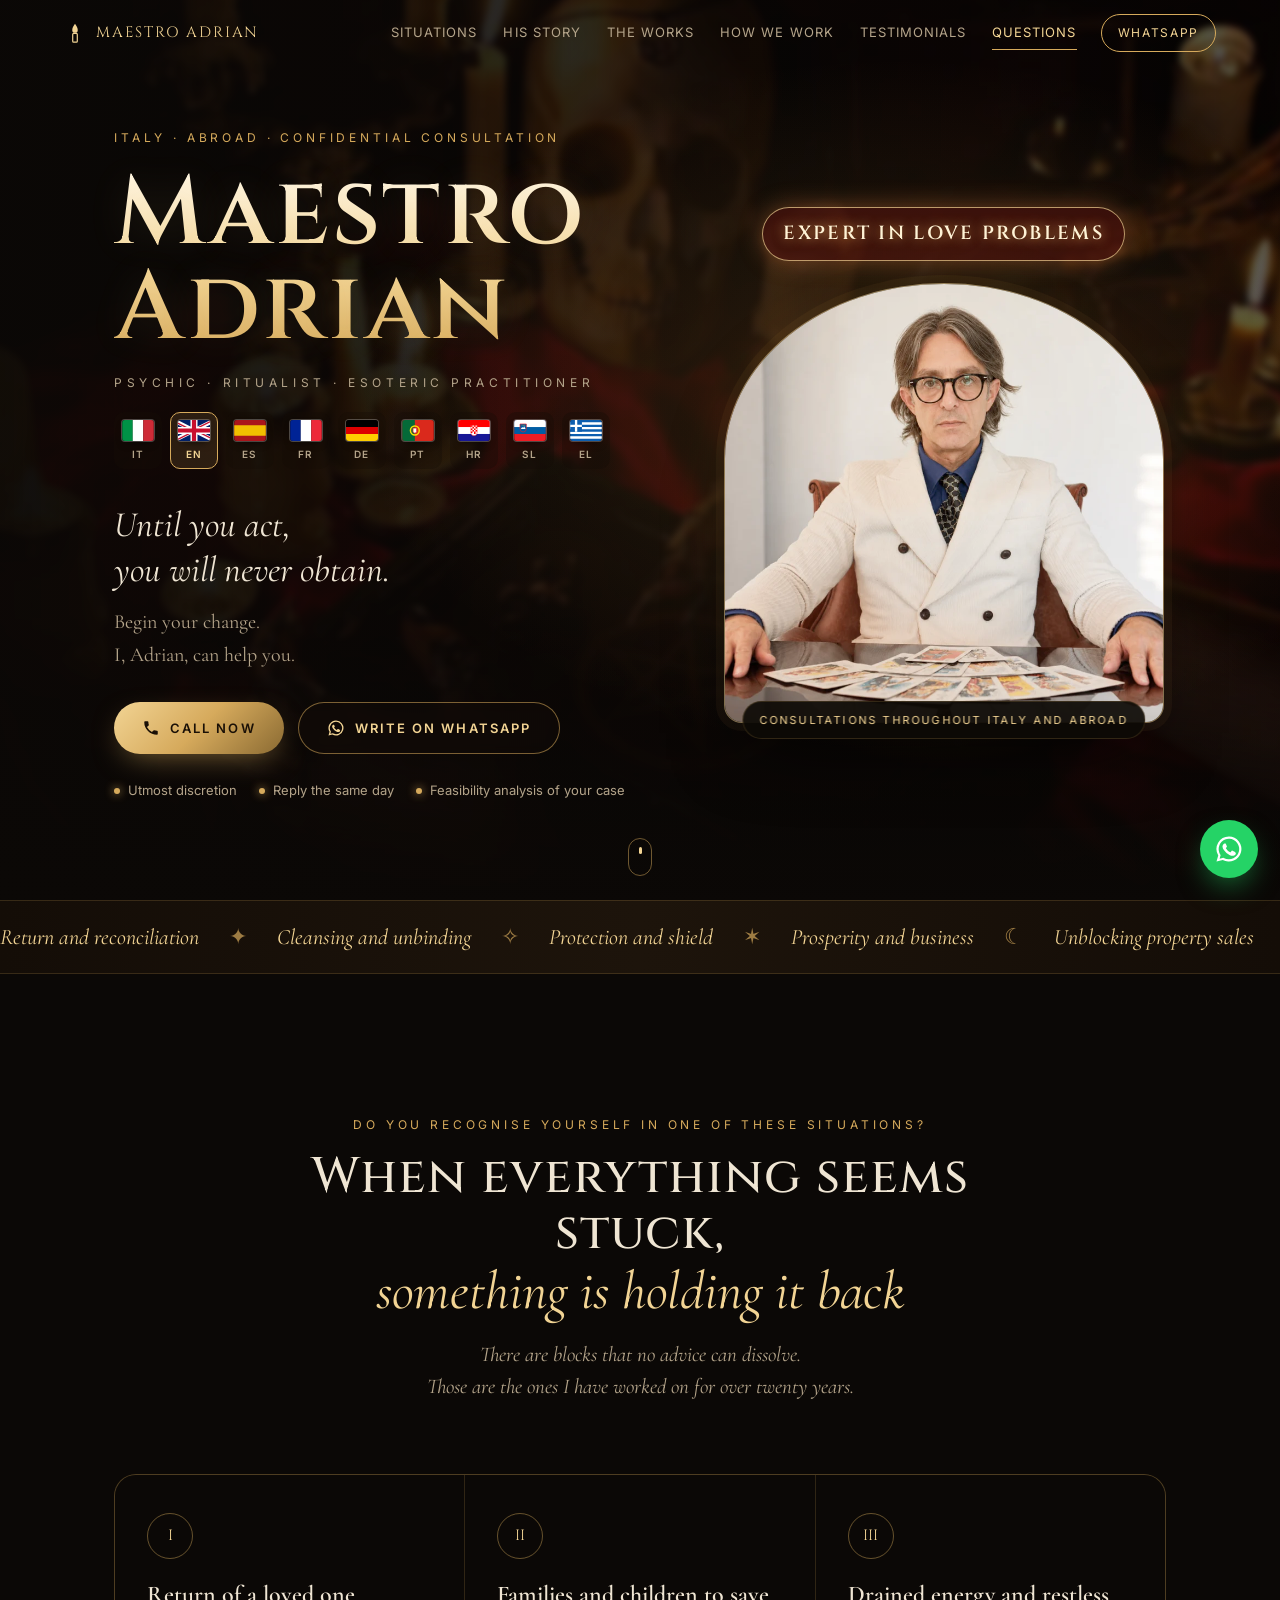
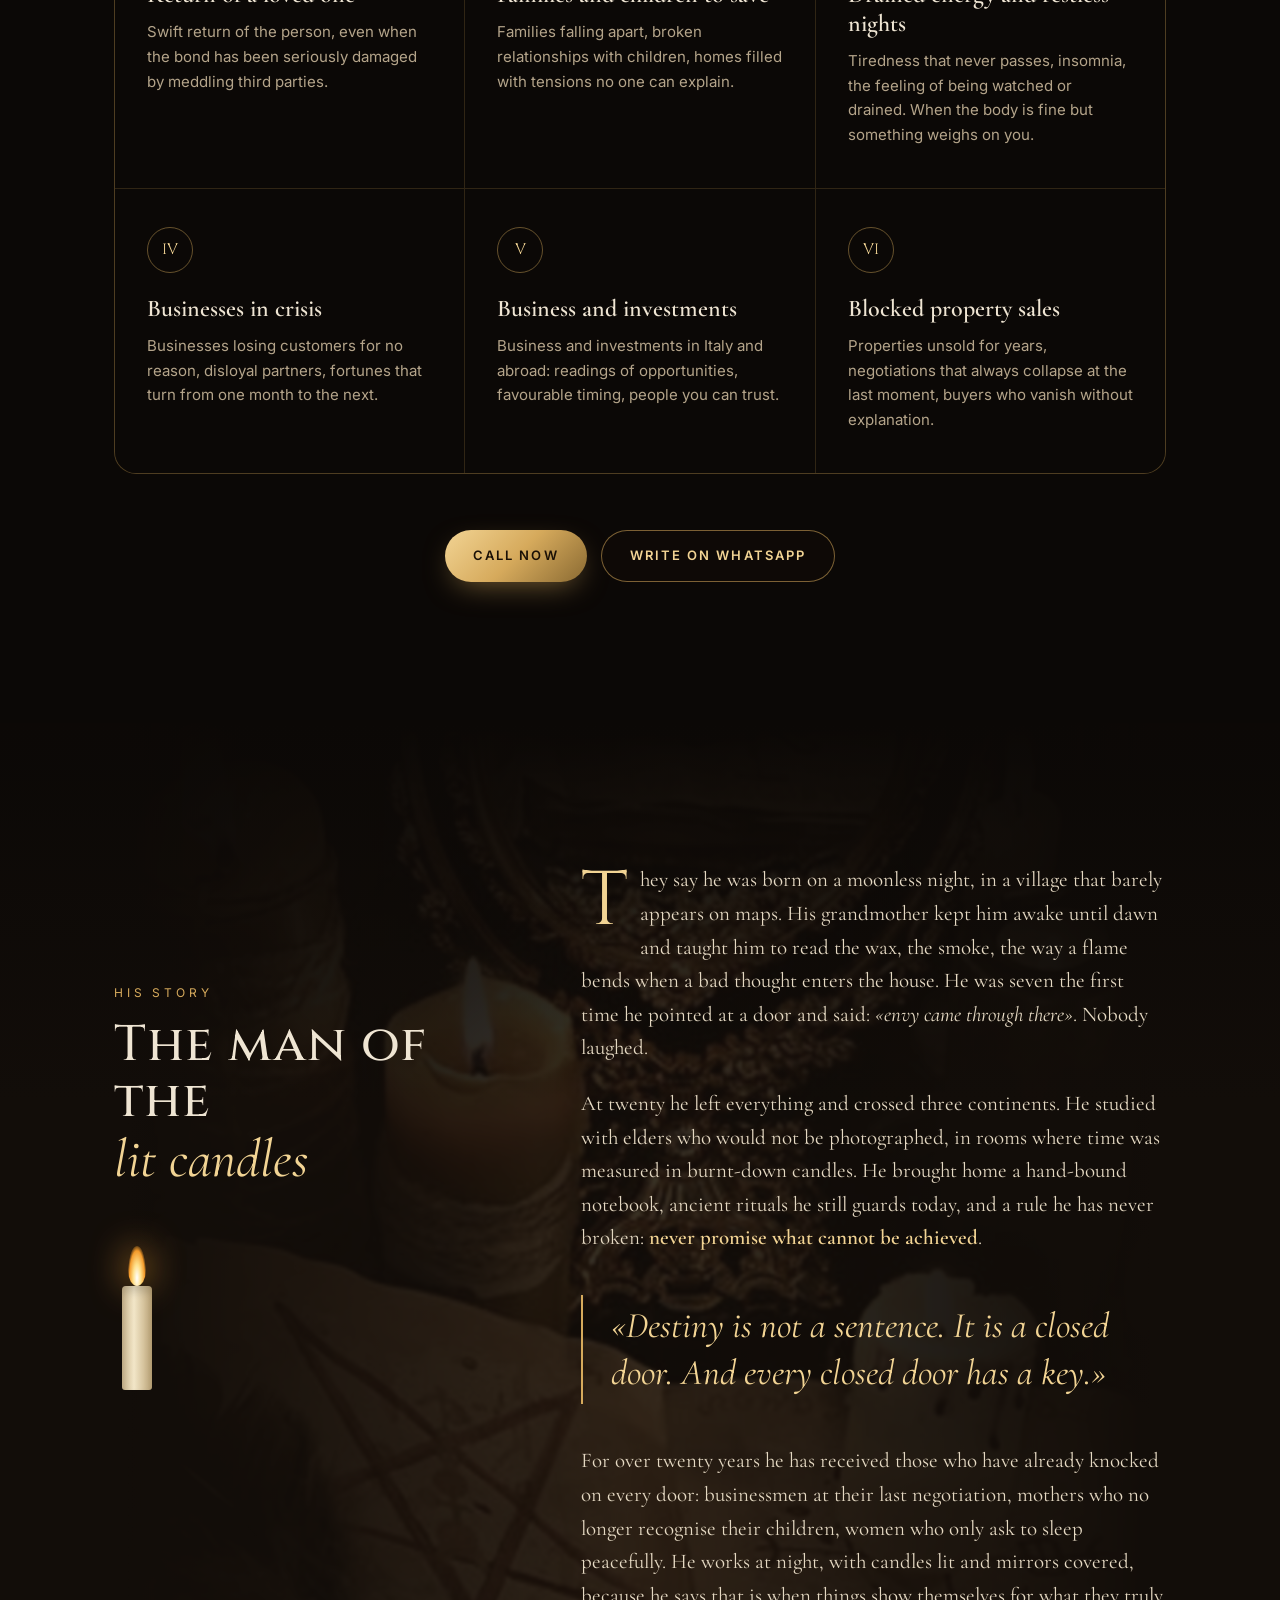
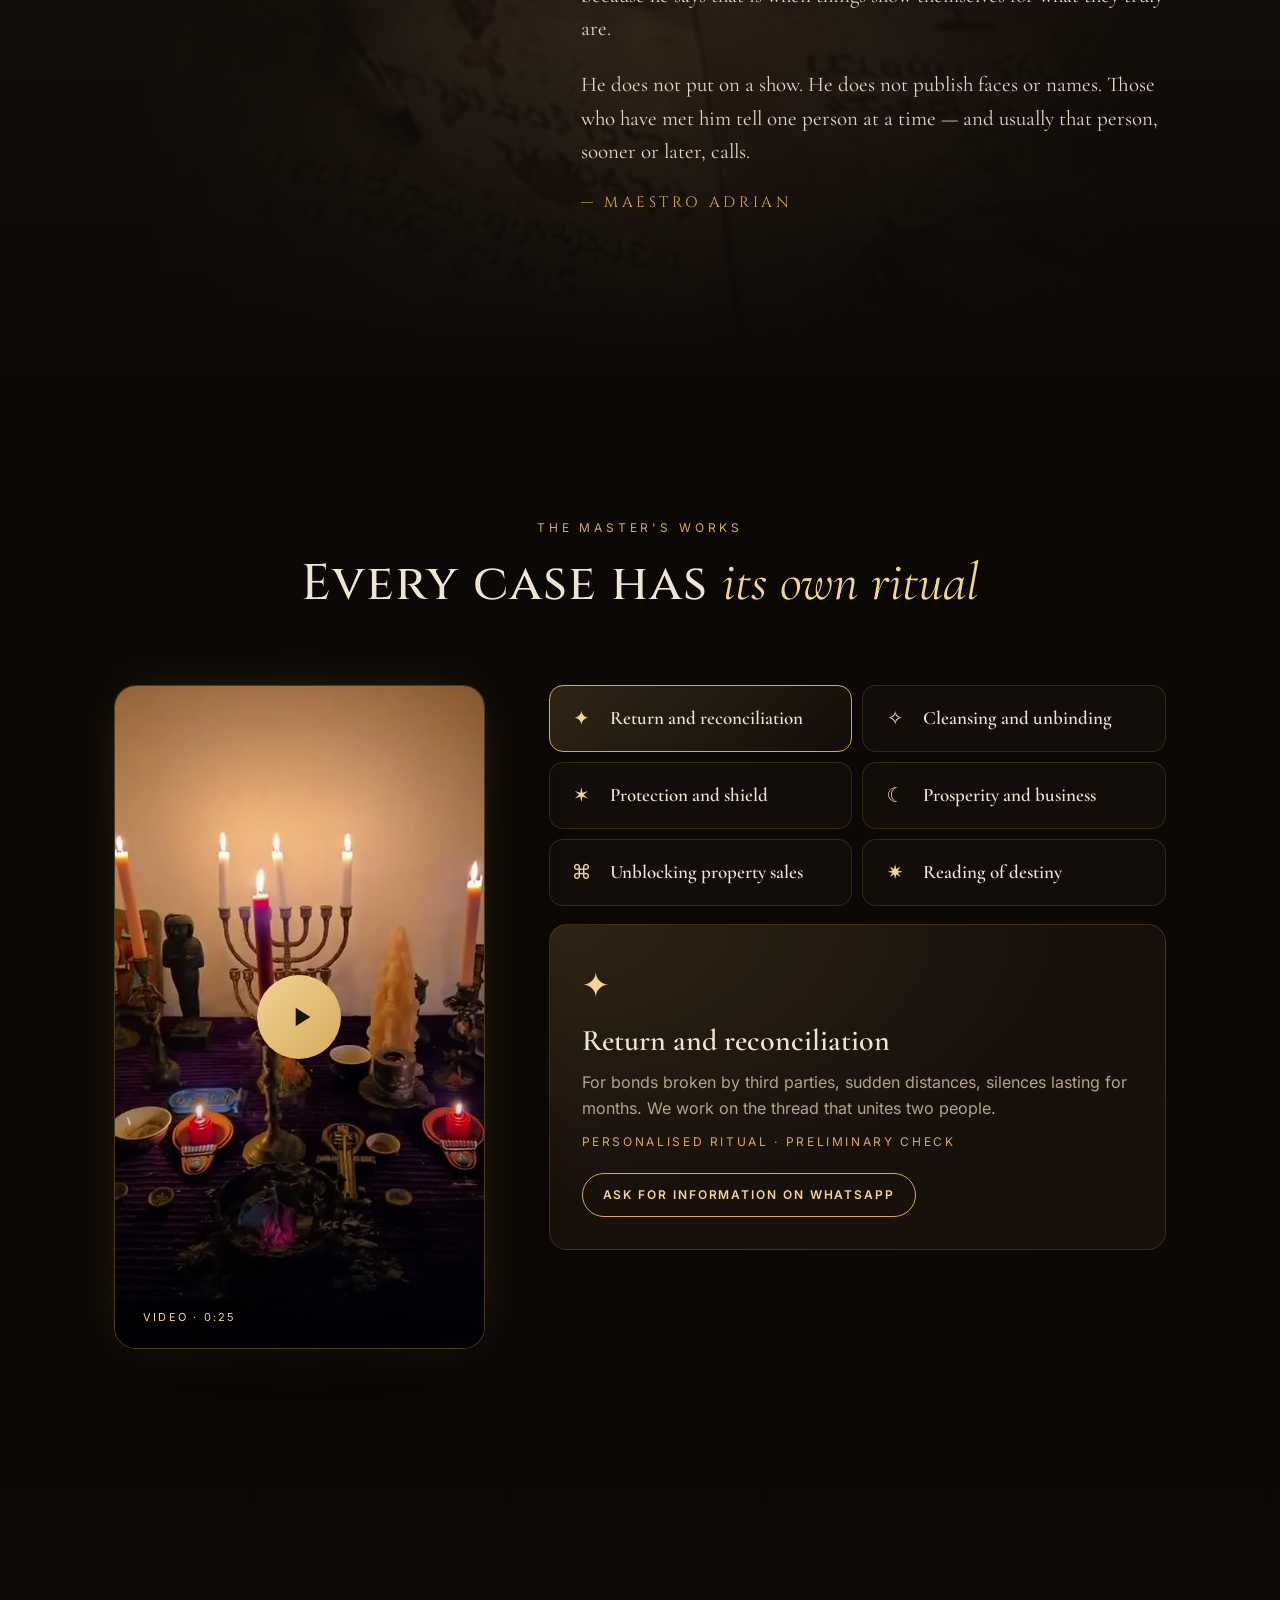
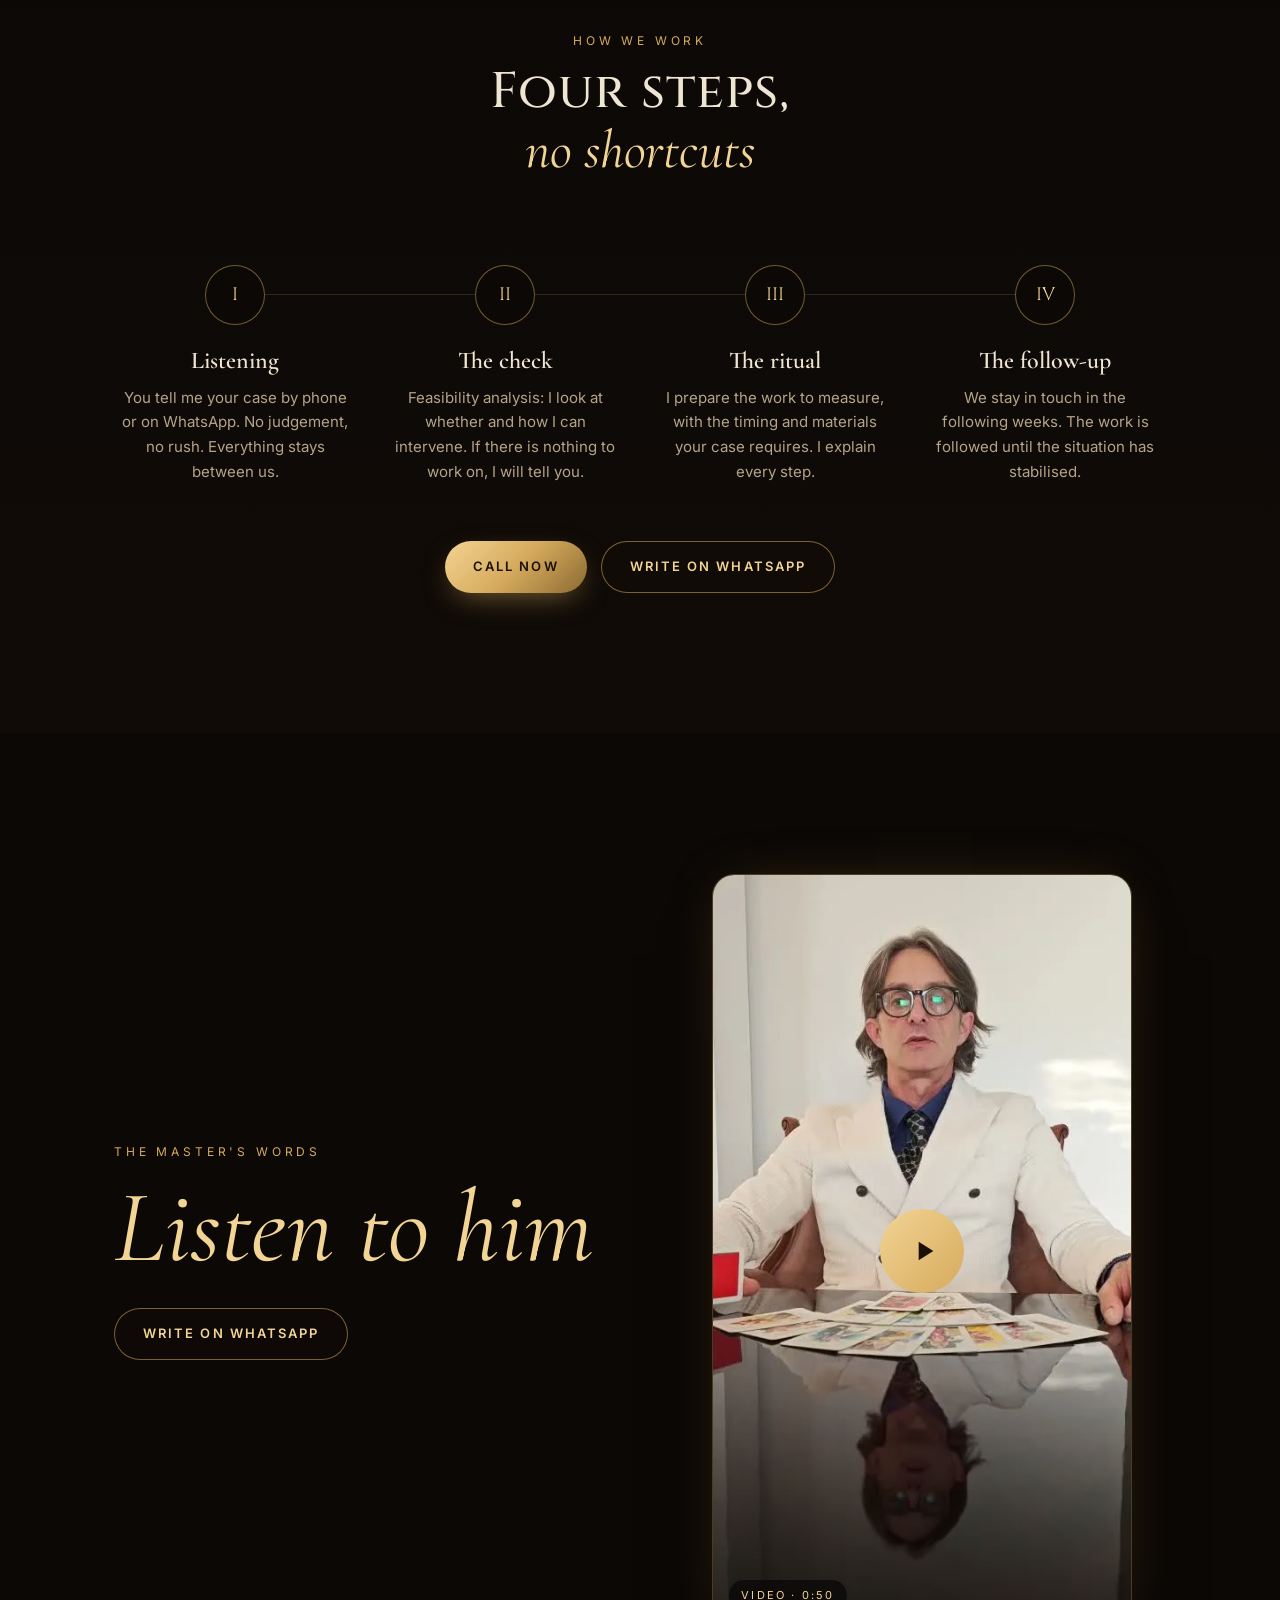
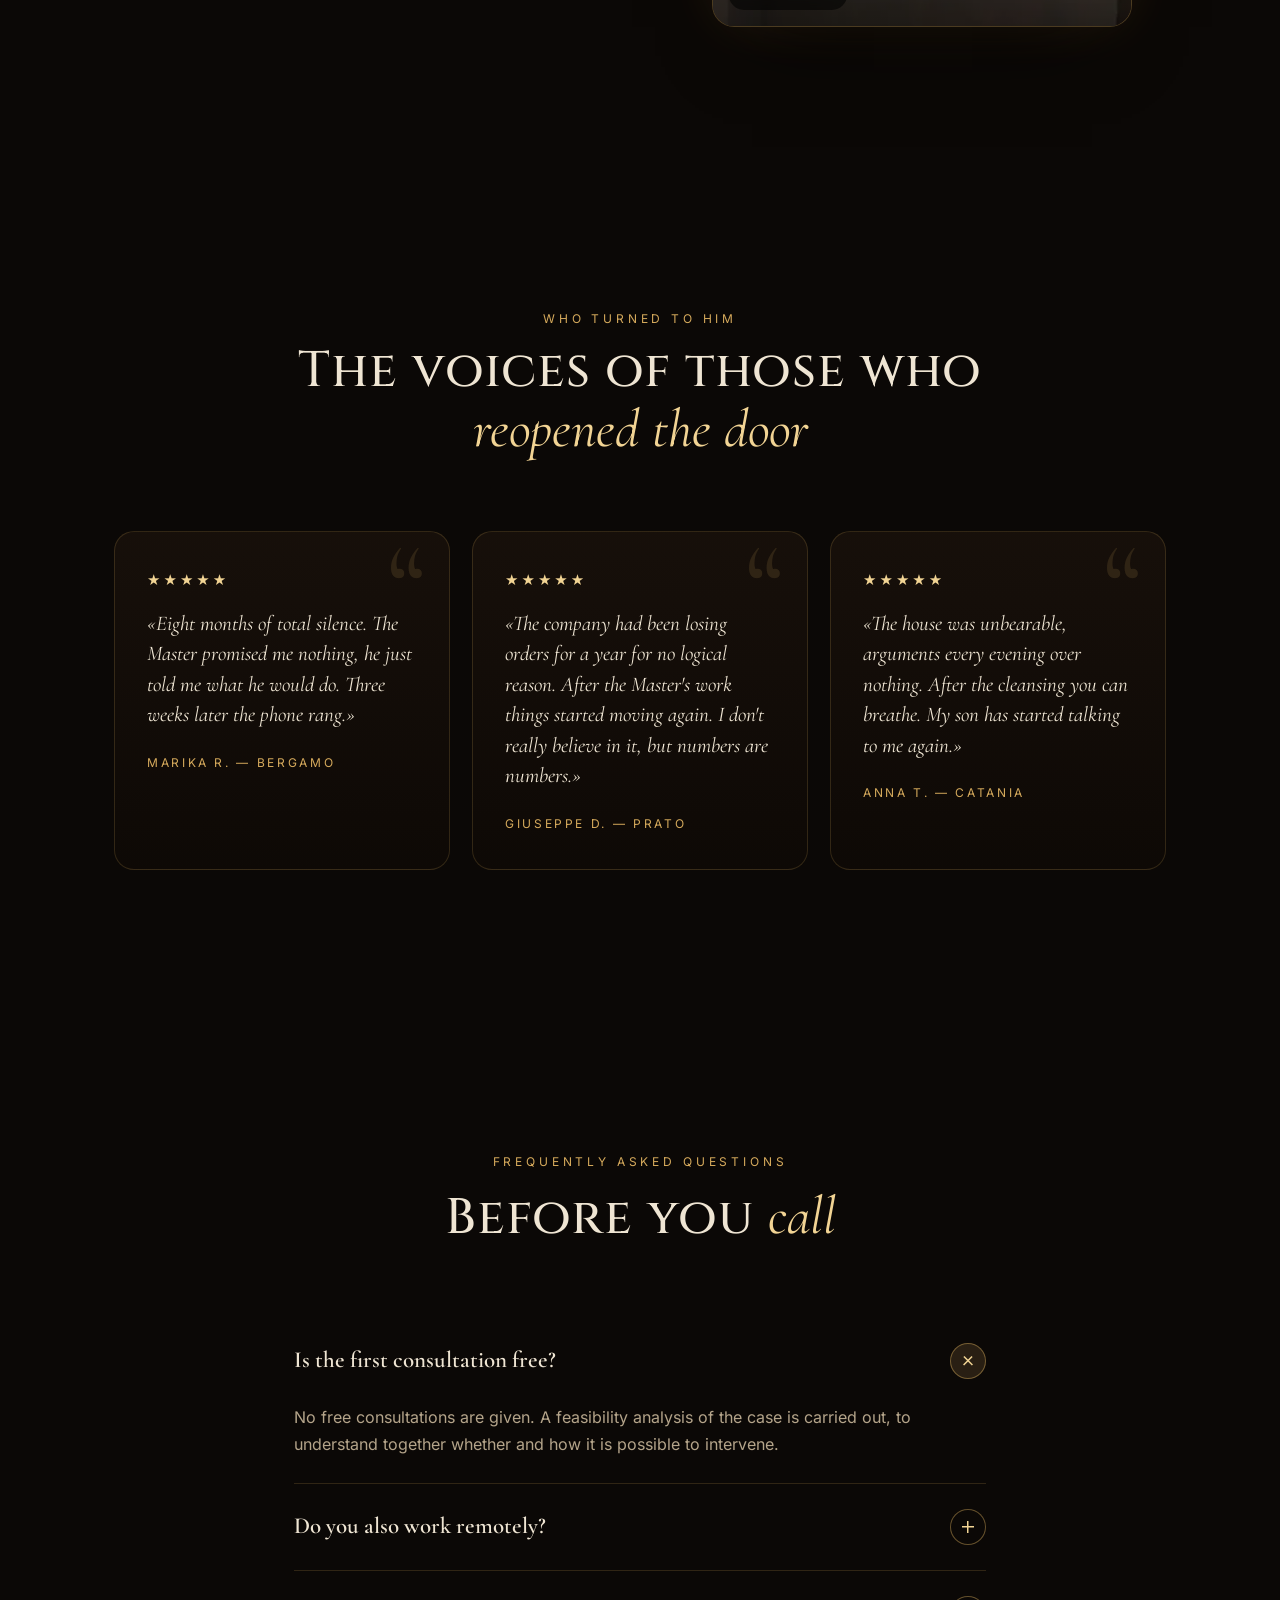
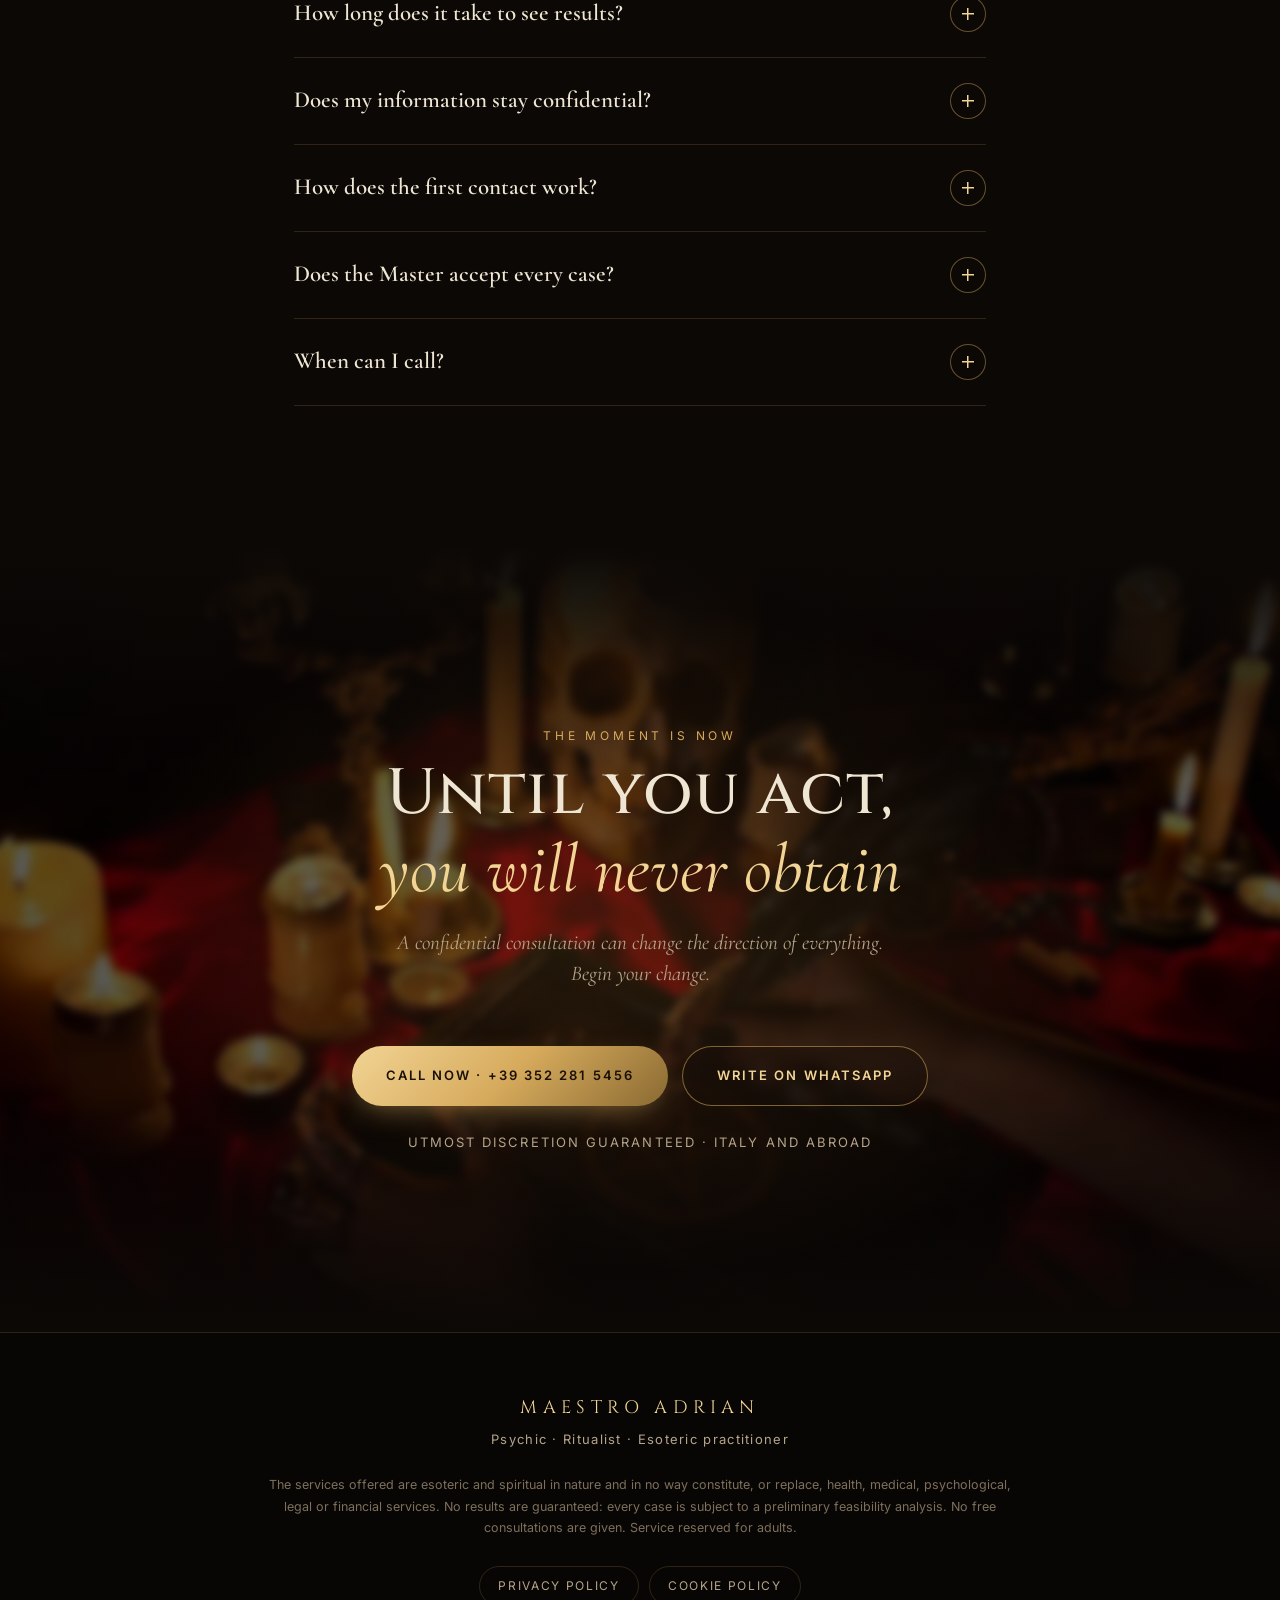
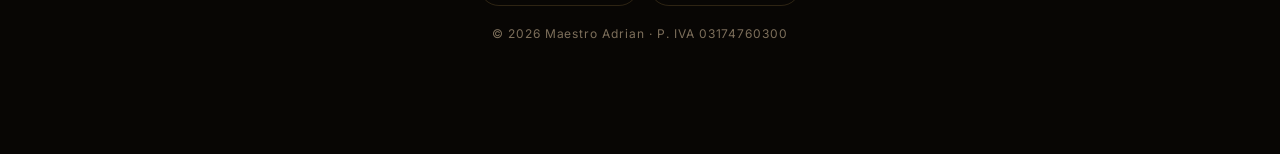
==== commit 4711c4e3: "Partita IVA in fondo al sito e nella privacy Co-authored-by: Perplexity <noreply@perplexity.ai>" ====
--- a/index.html
+++ b/index.html
@@ -245,7 +245,7 @@
 <a class="legal-btn" href="privacy.html#privacy">Privacy Policy</a>
 <a class="legal-btn" href="privacy.html#cookie">Cookie Policy</a>
 </nav>
-<p class="footer__copy">© 2026 Maestro Adrian</p>
+<p class="footer__copy">© 2026 Maestro Adrian · P.&nbsp;IVA&nbsp;03174760300</p>
 </div>
 </footer>
 <!-- barra fissa telefono -->
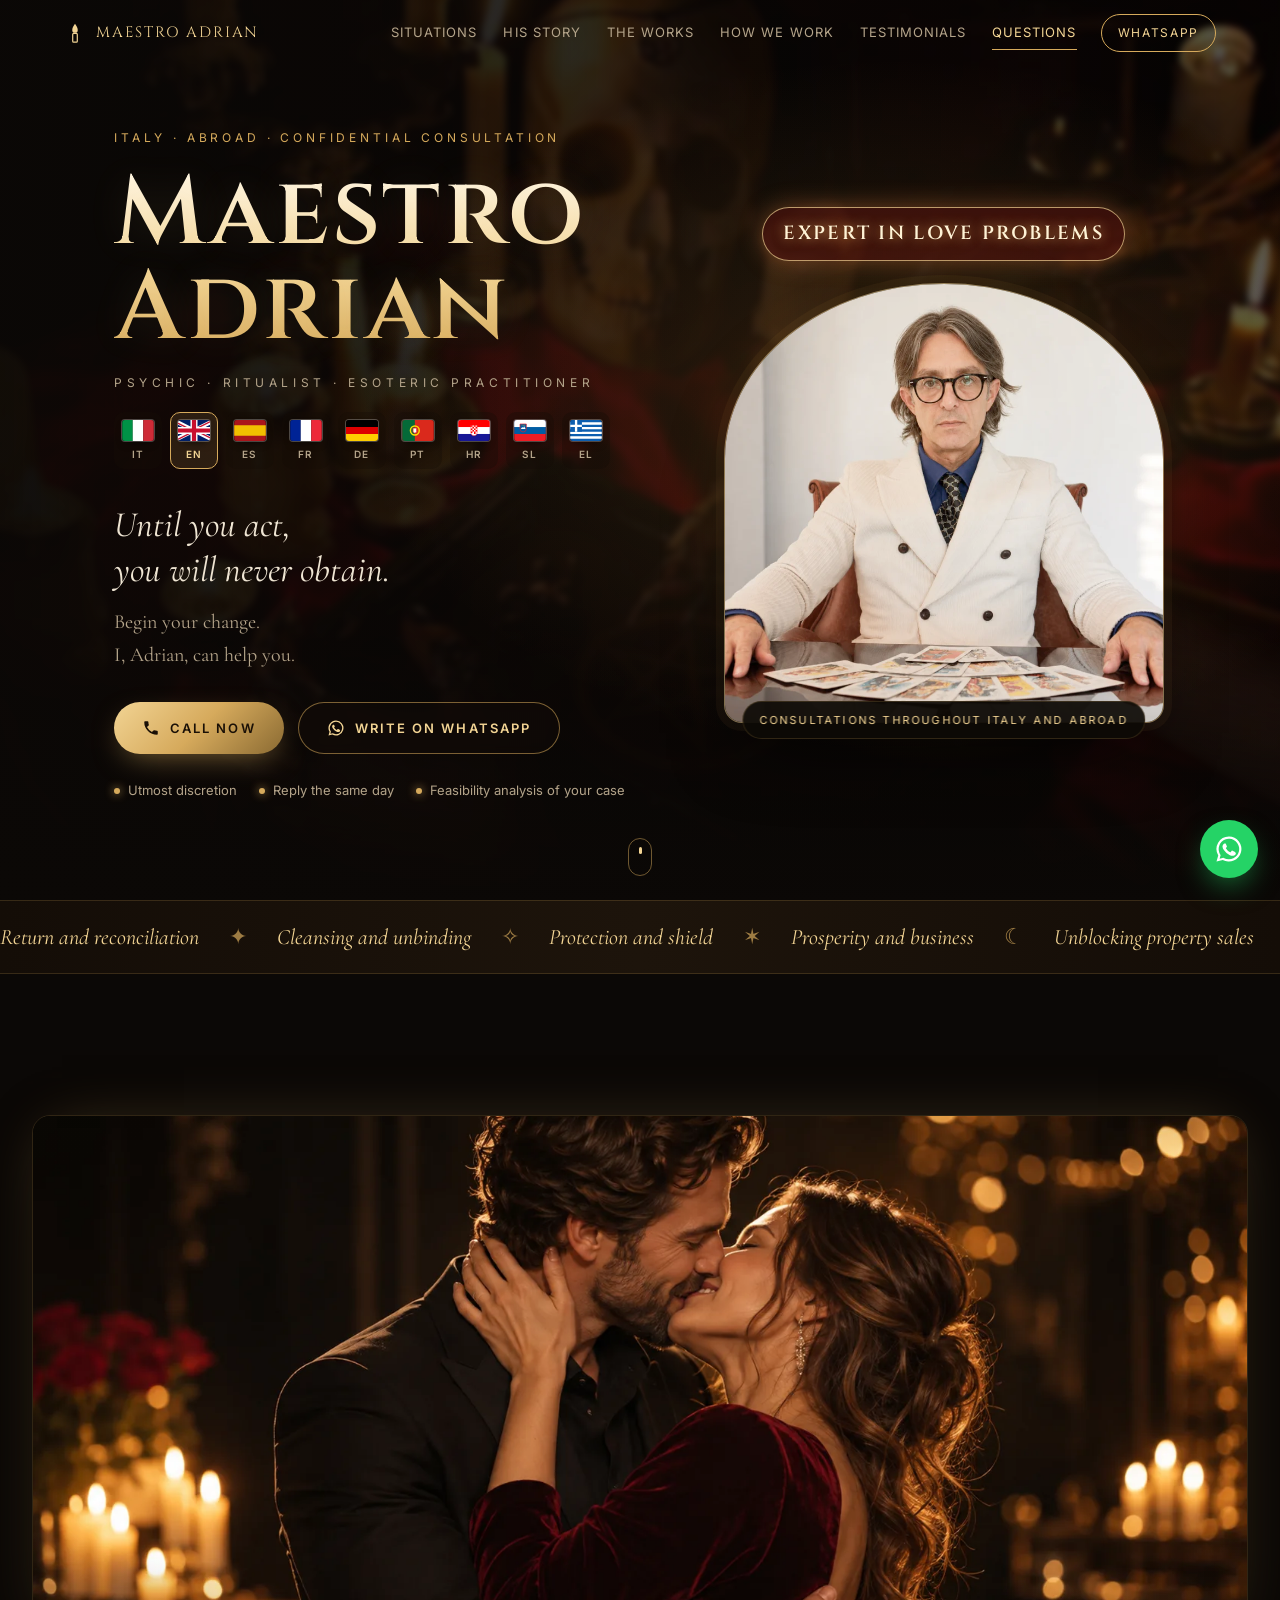
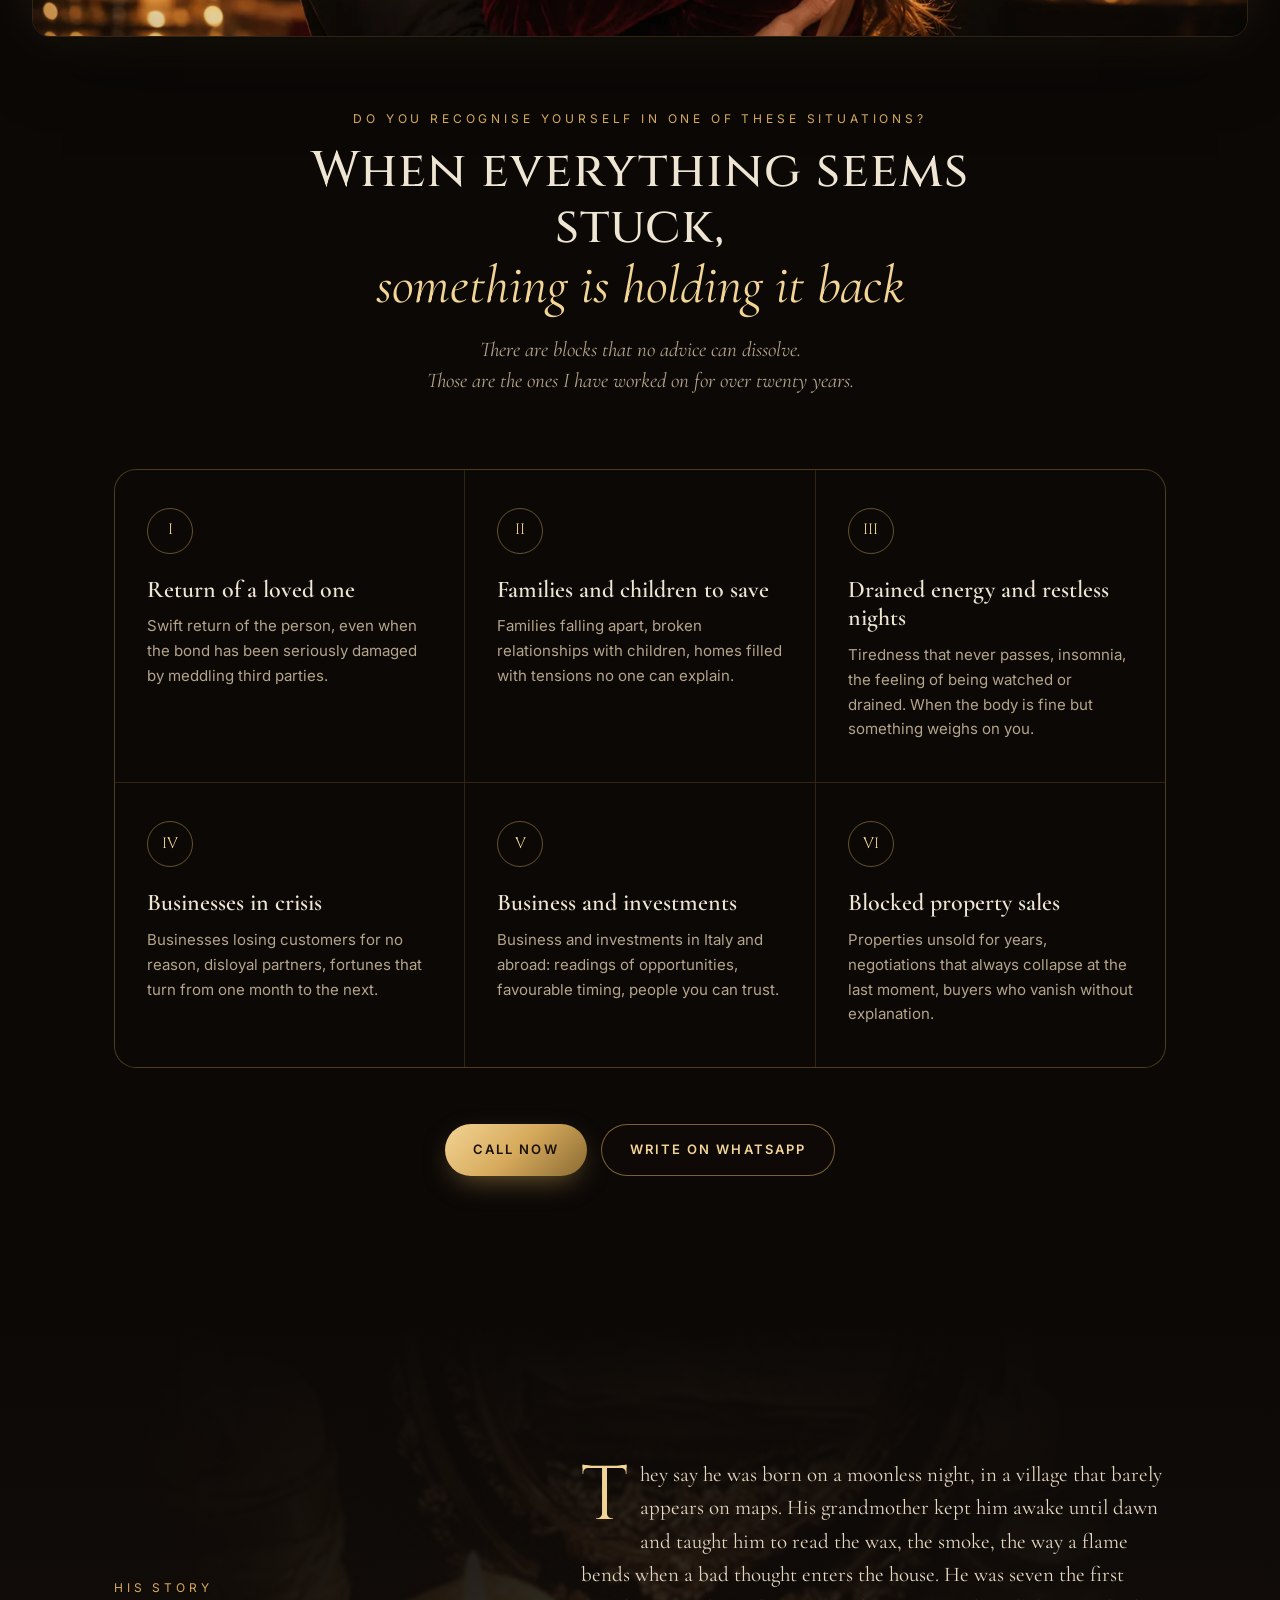
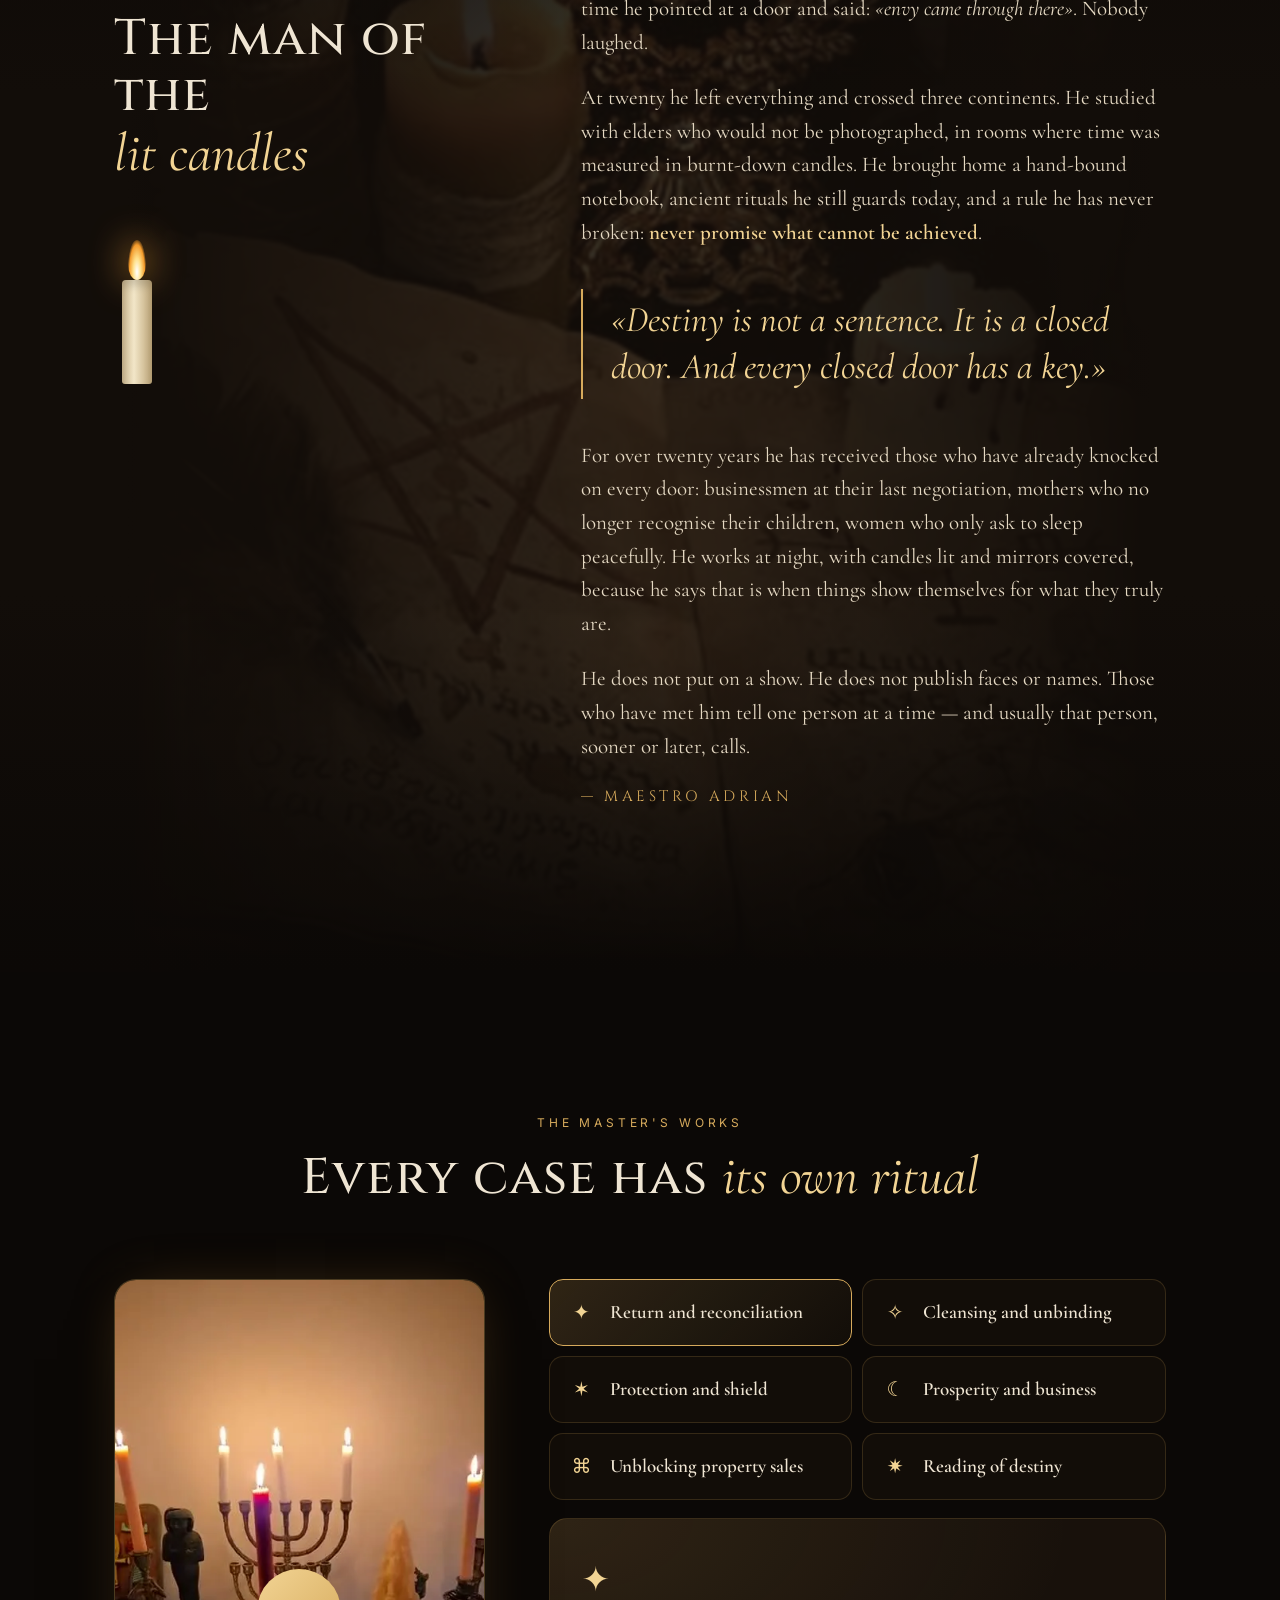
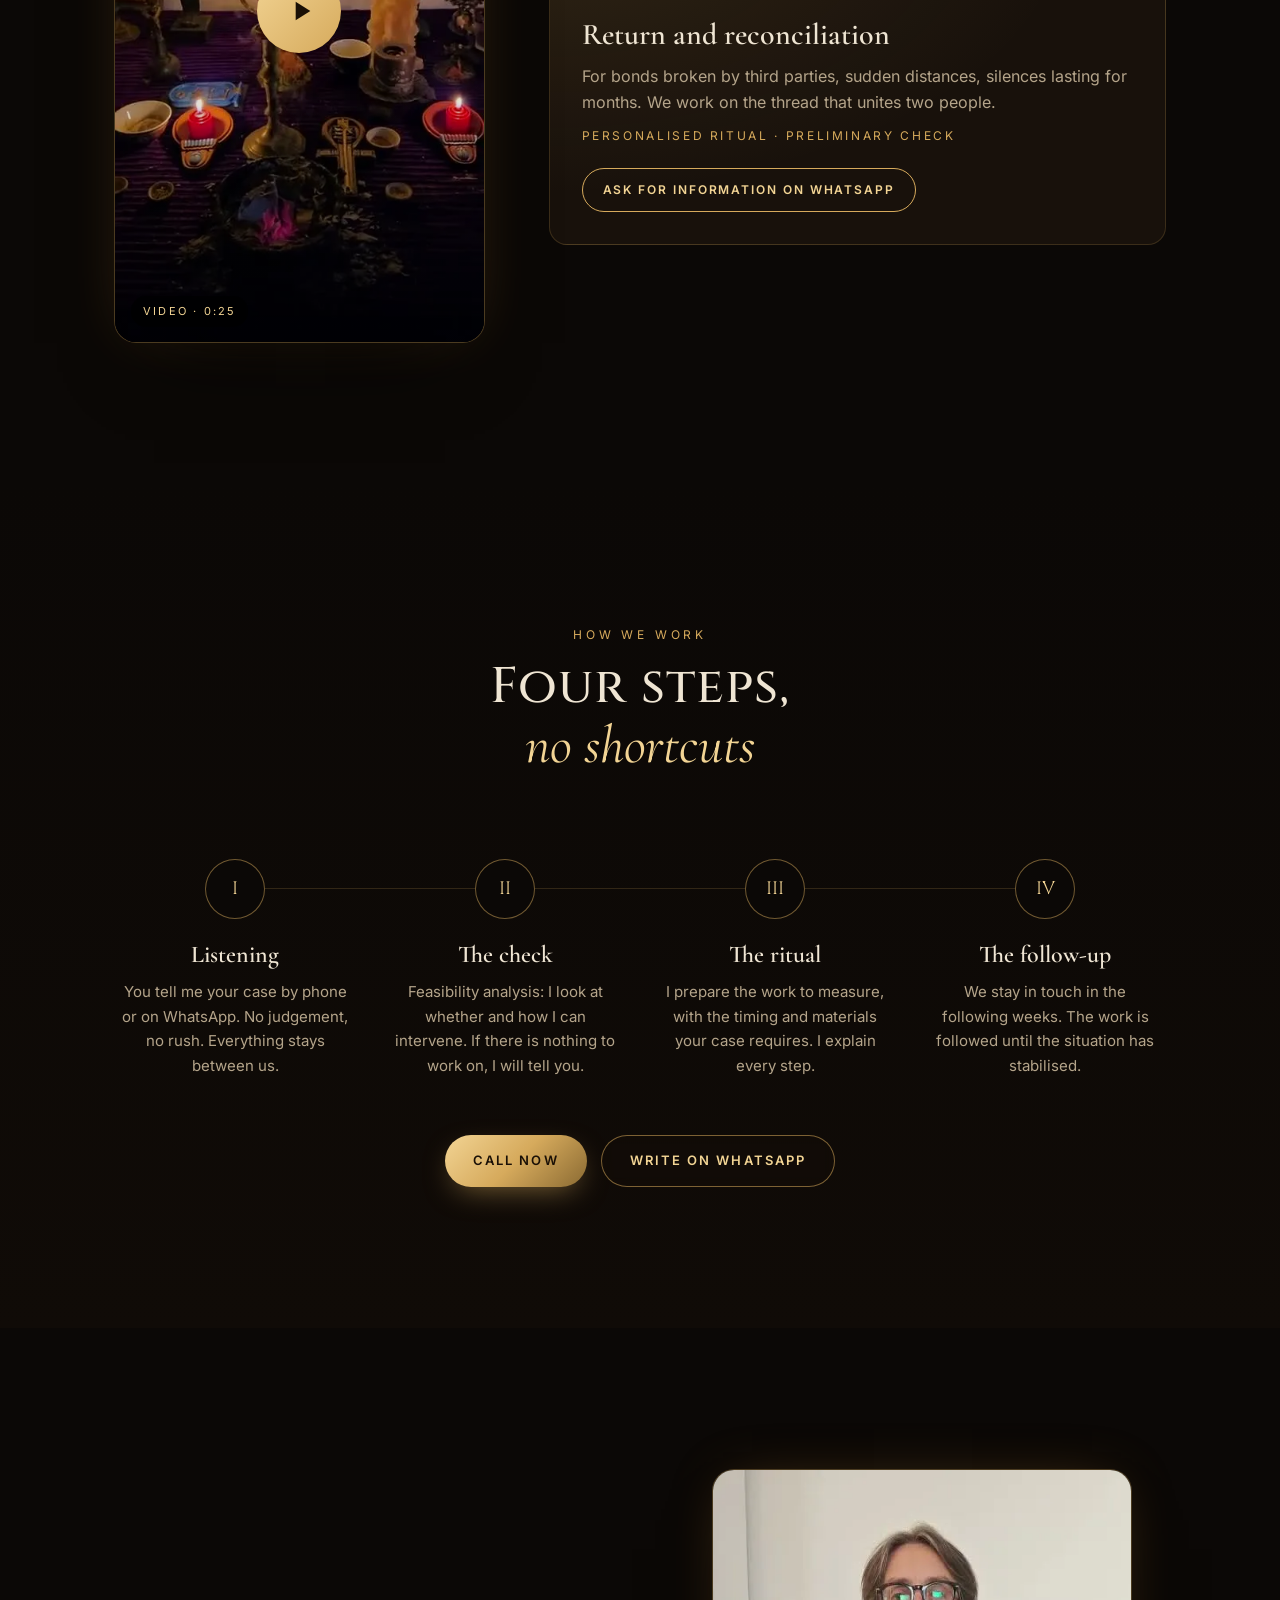
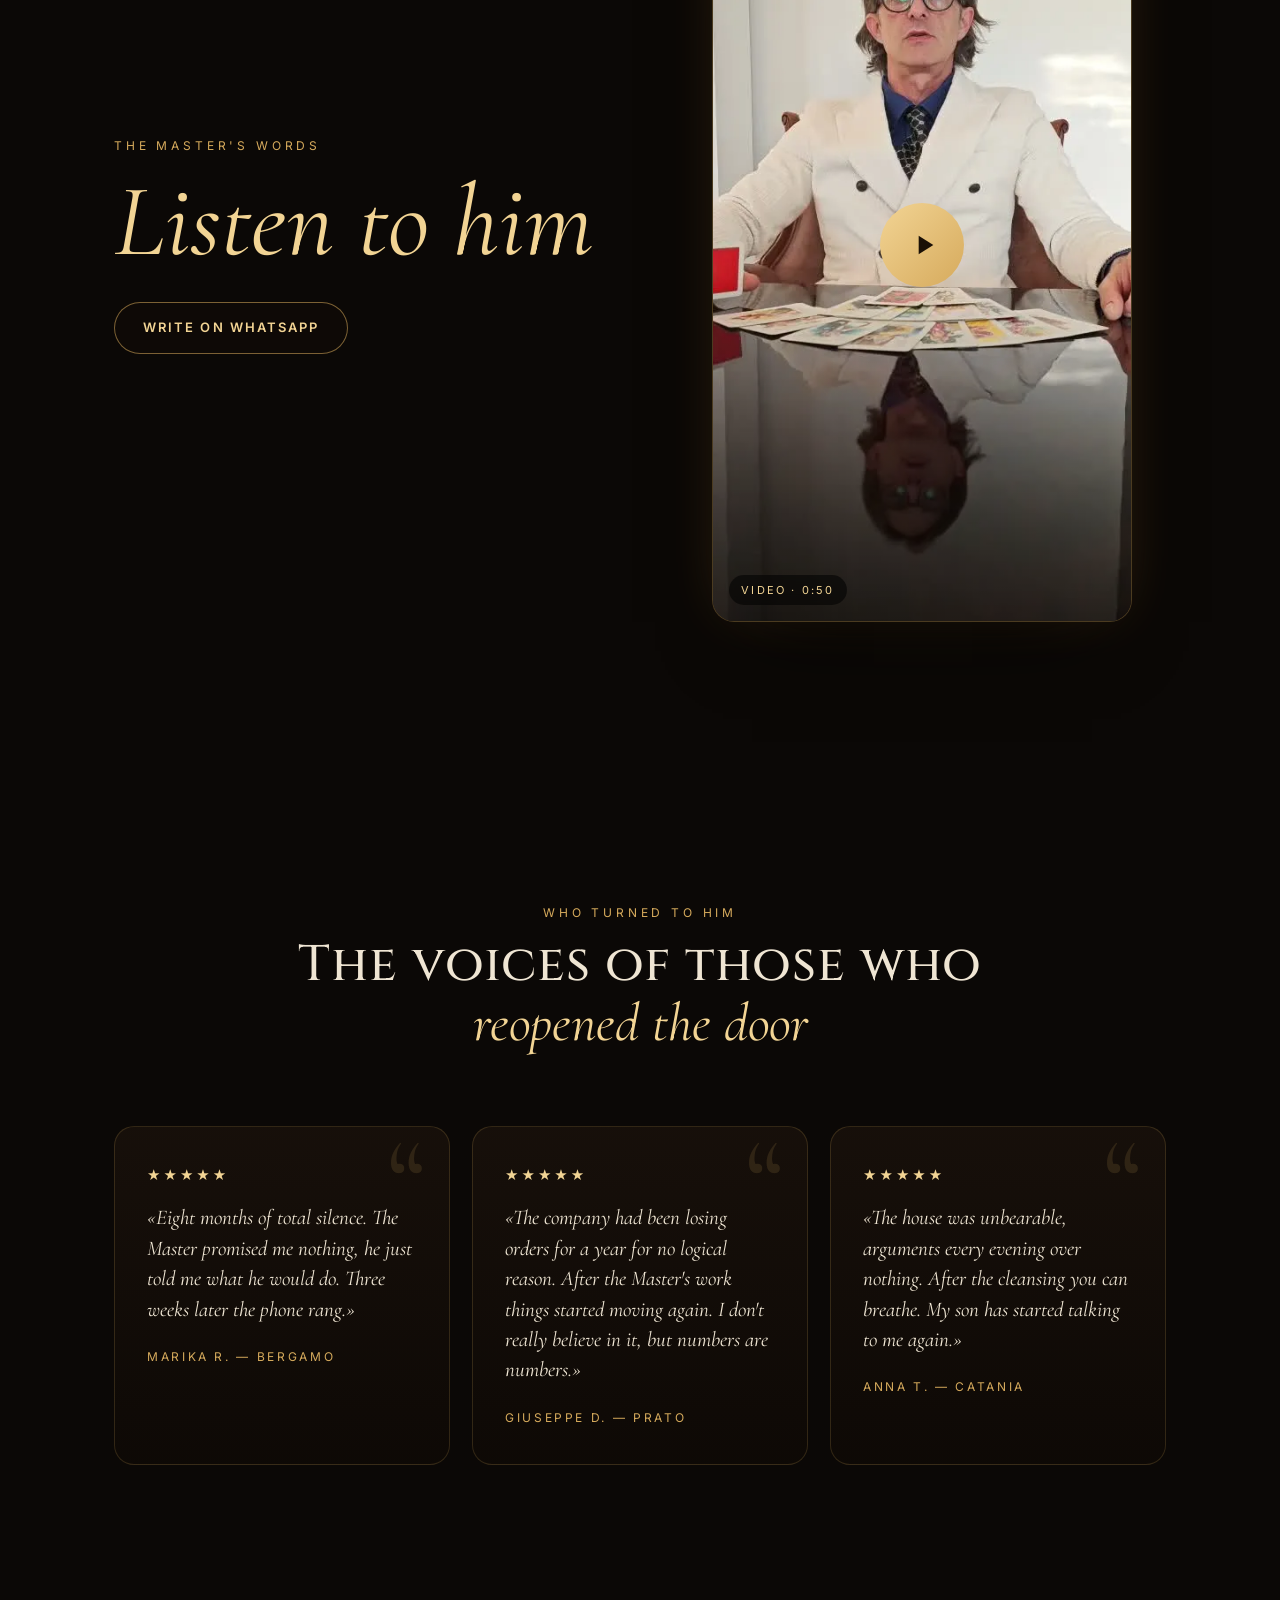
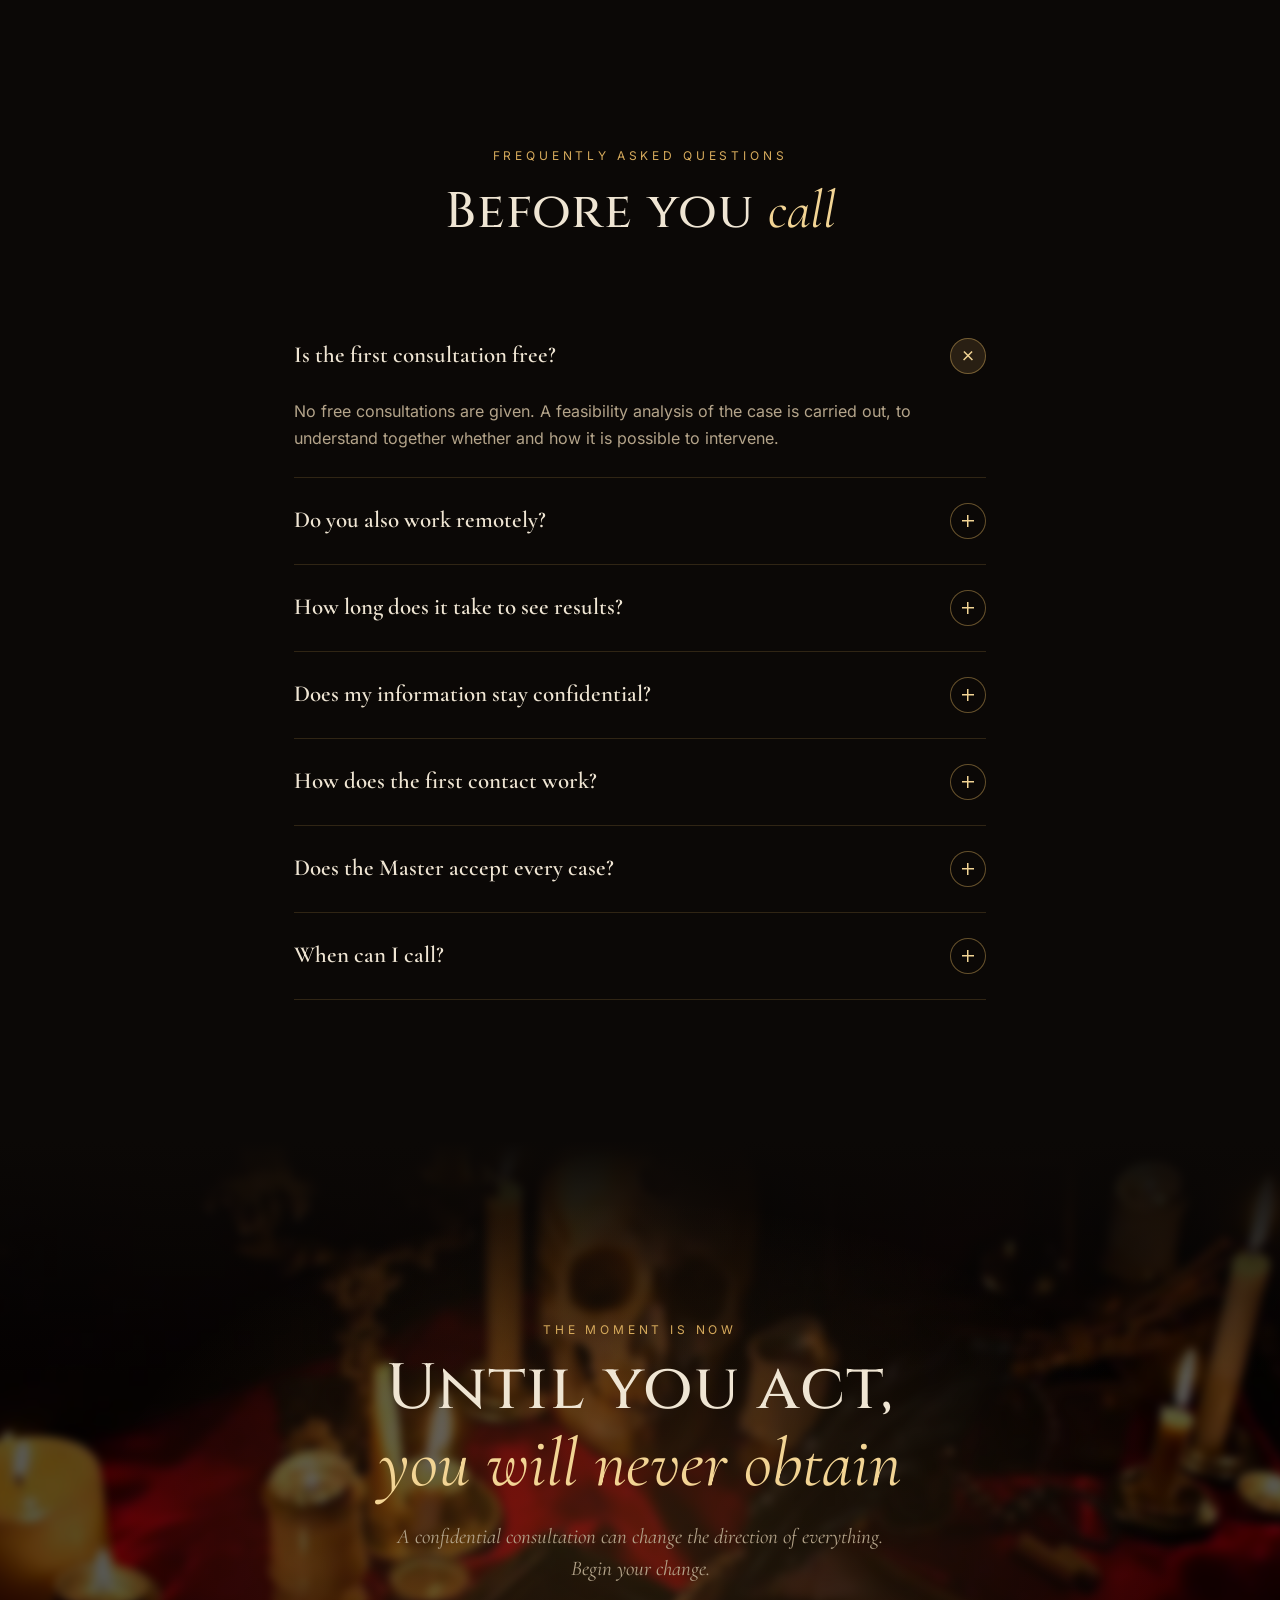
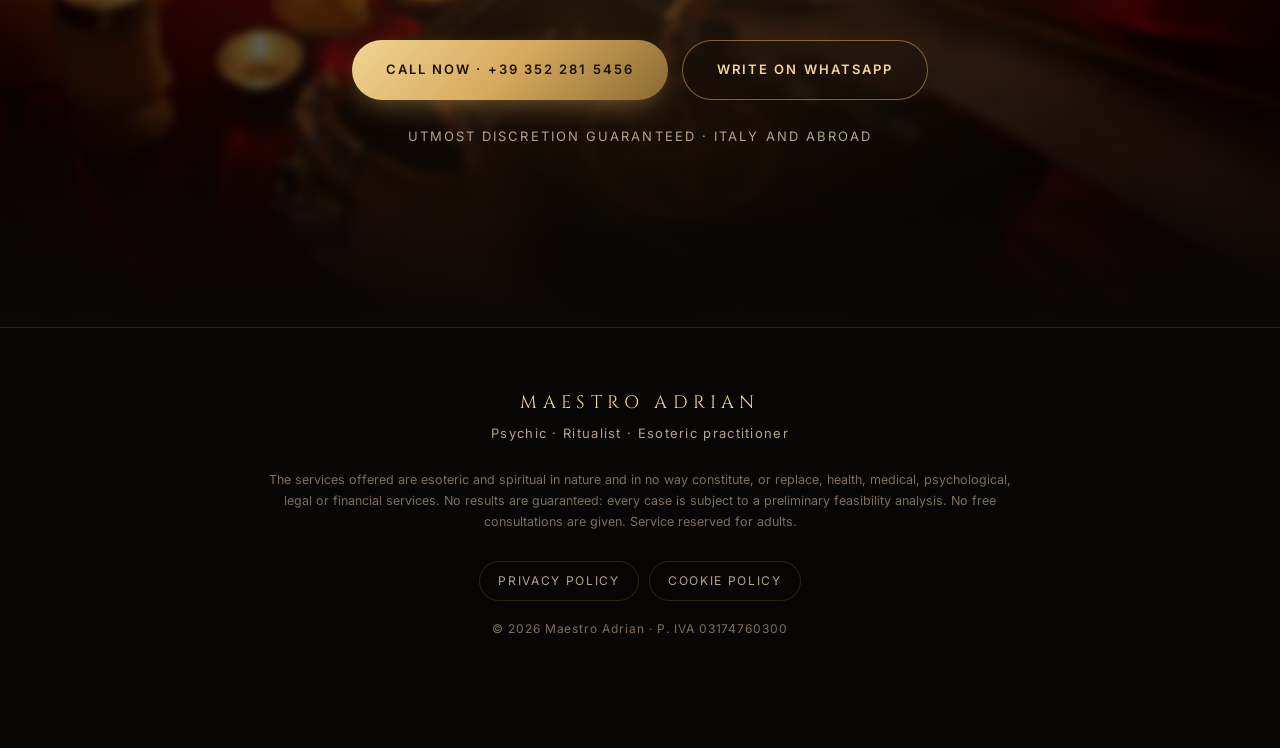
==== commit 2589904e: "Foto coppia, partita IVA non spezzata Co-authored-by: Perplexity <noreply@perplexity.ai>" ====
--- a/index.html
+++ b/index.html
@@ -78,6 +78,7 @@
 <!-- SITUAZIONI -->
 <section class="section" id="situazioni">
 <div class="wrap">
+<figure class="love-photo reveal"><img src="assets/coppia-bacio.webp" alt="Coppia felice che si bacia a lume di candela" width="1600" height="900" loading="lazy" decoding="async"></figure>
 <header class="sec-head reveal">
 <p class="eyebrow" data-i18n="k25">Ti riconosci in una di queste situazioni?</p>
 <h2 data-i18n="k26">Quando tutto sembra fermo,<br/><em>qualcosa lo sta trattenendo</em></h2>
--- a/styles.css
+++ b/styles.css
@@ -340,3 +340,19 @@
 .legal-page th{color:var(--gold-hi);font-weight:500}
 .legal-back{display:inline-flex;margin-top:40px}
 .legal-nav .nav__cta{display:inline-flex!important}
+
+/* Foto coppia prima di "Ti riconosci in una di queste situazioni?" */
+.love-photo{position:relative;max-width:1040px;margin:0 auto clamp(40px,6vw,72px);border-radius:18px;overflow:hidden;border:1px solid var(--line);
+  box-shadow:0 30px 80px -30px rgba(0,0,0,.9),0 0 60px -20px rgba(214,170,92,.35)}
+.love-photo img{display:block;width:100%;height:auto;aspect-ratio:16/9;object-fit:cover}
+.love-photo::after{content:"";position:absolute;inset:0;pointer-events:none;background:radial-gradient(120% 90% at 50% 45%,transparent 55%,rgba(11,8,6,.55) 100%)}
+@media (max-width:640px){.love-photo{border-radius:14px}.love-photo img{aspect-ratio:4/3;object-position:55% 40%}}
+@media (min-width:961px){
+  .love-photo{width:min(1440px,calc(100vw - 64px));max-width:none;margin-left:calc(50% - min(720px,50vw - 32px));margin-right:0}
+  .love-photo img{aspect-ratio:21/9;object-position:50% 30%}
+}
+/* Telefono: foto coppia più grande, da bordo a bordo */
+@media (max-width:640px){
+  .love-photo{width:100vw;max-width:none;margin-left:calc(50% - 50vw);margin-right:0;border-radius:0;border-left:0;border-right:0}
+  .love-photo img{aspect-ratio:4/5;object-position:54% 30%}
+}
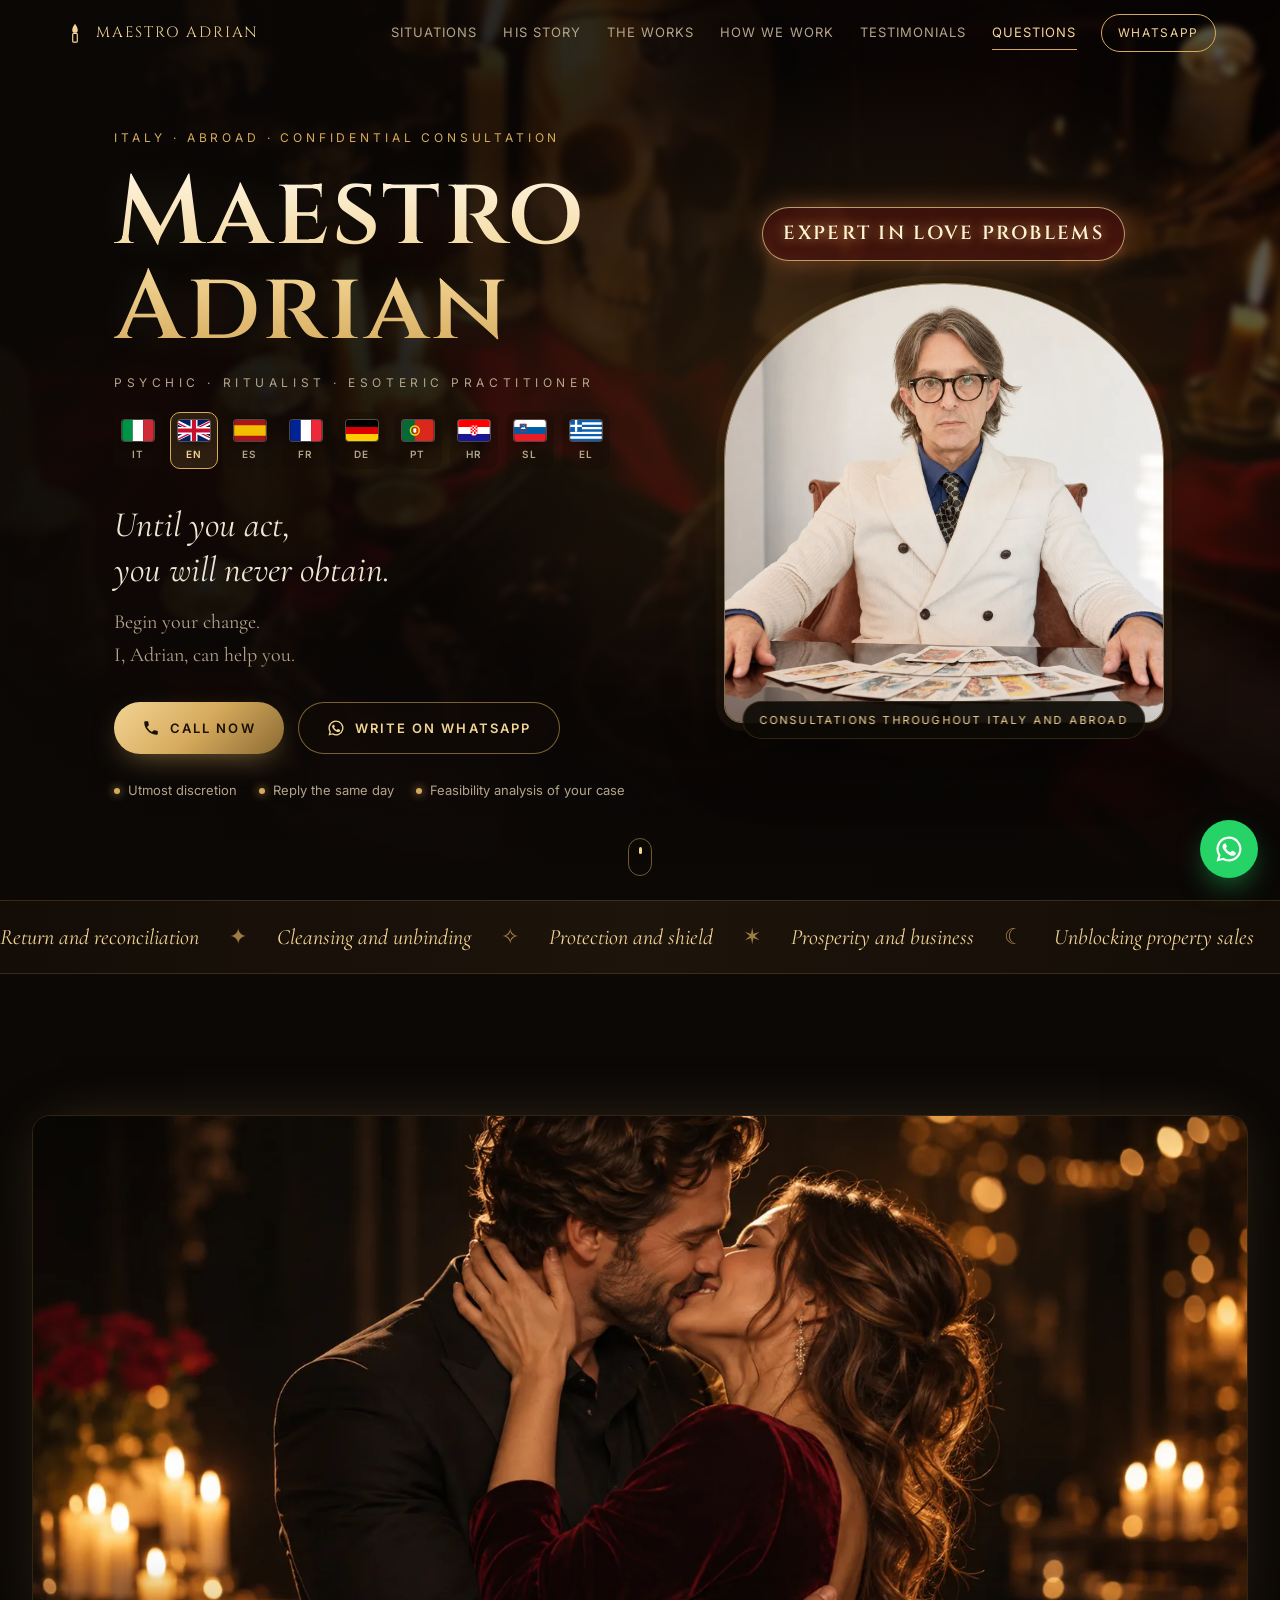
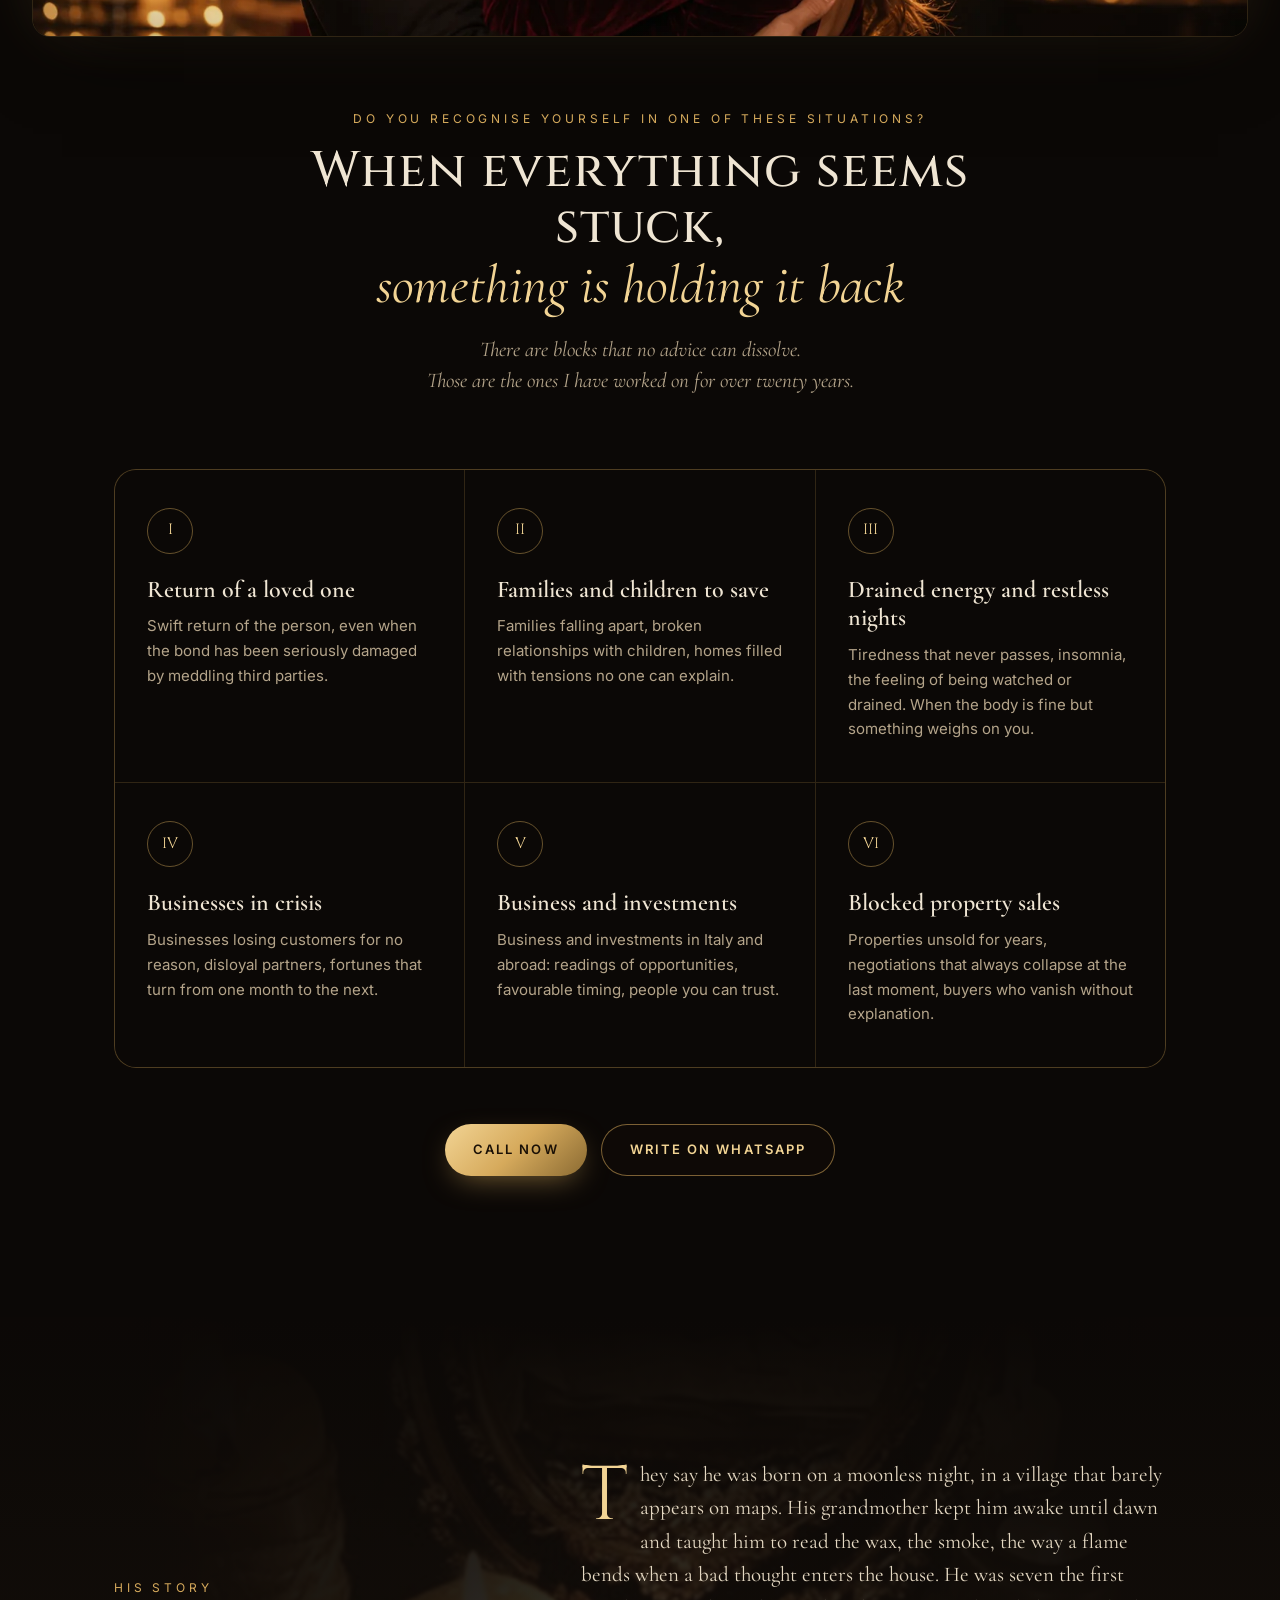
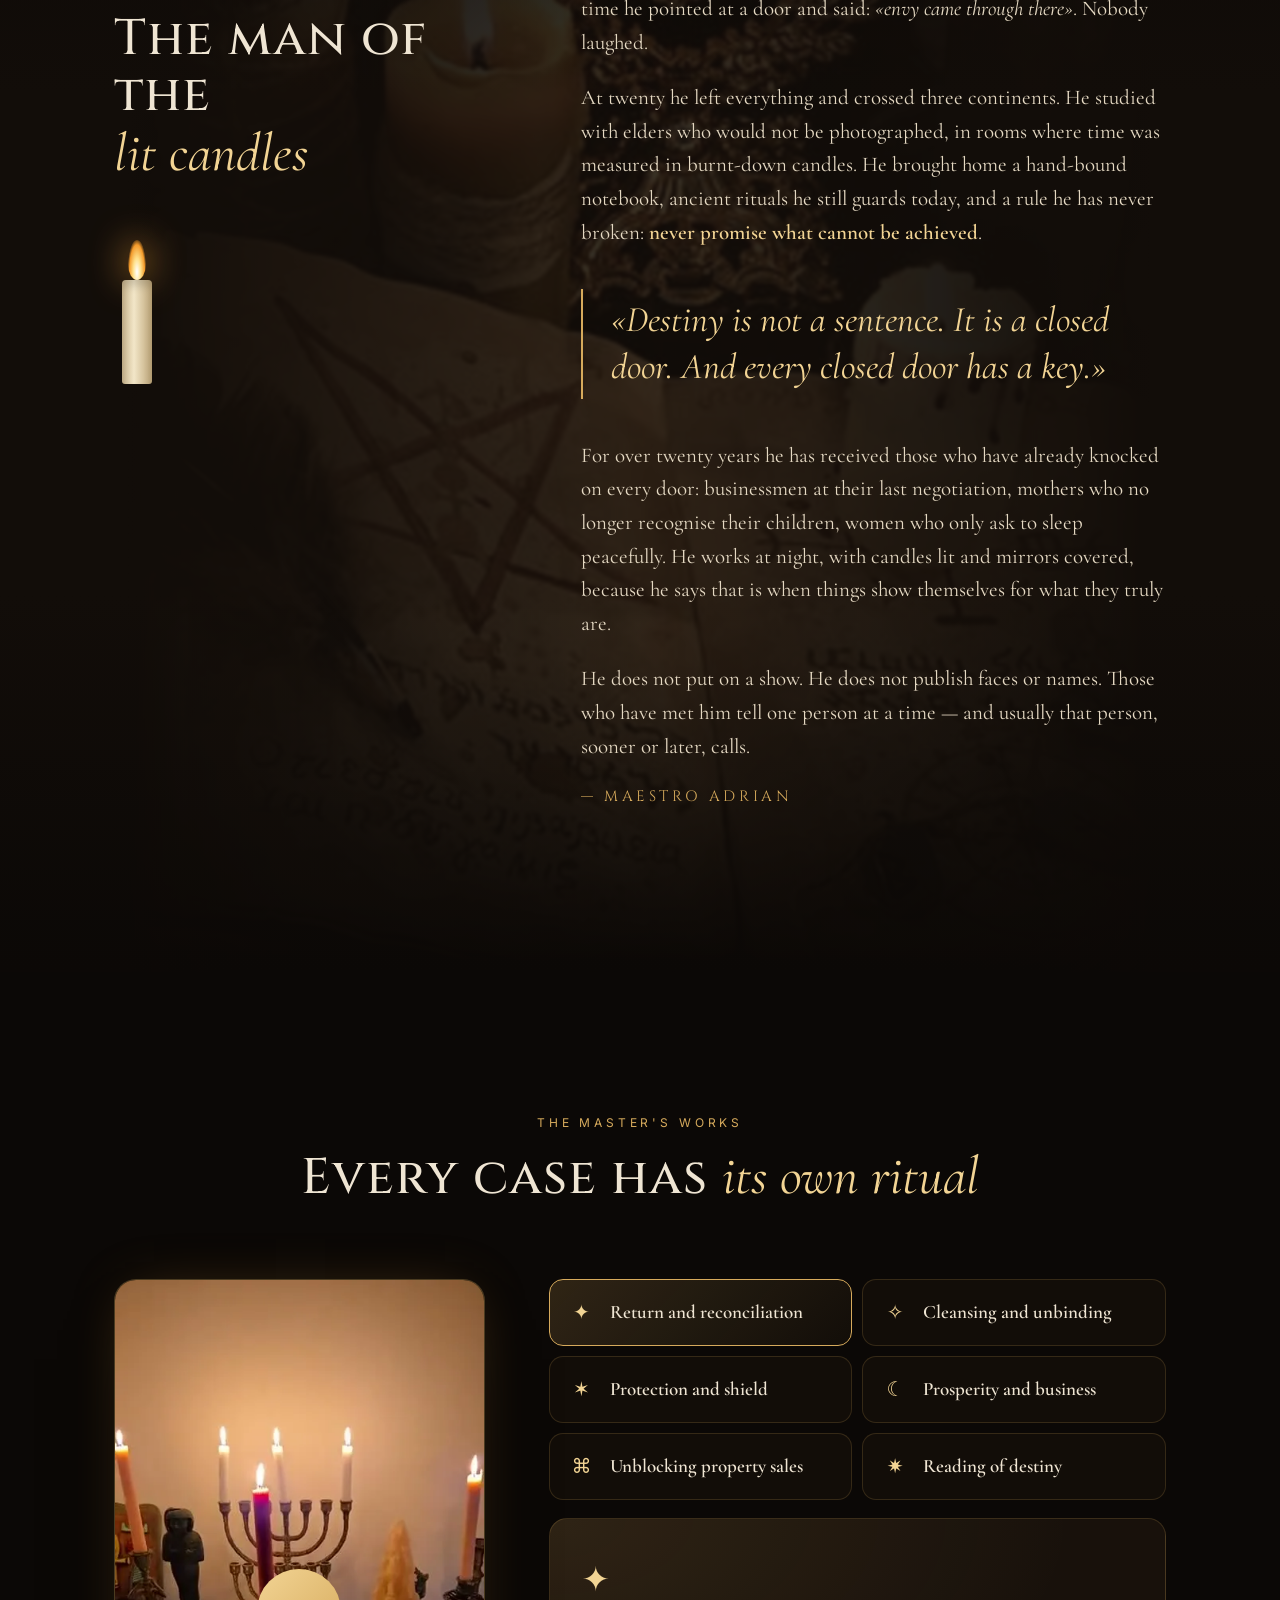
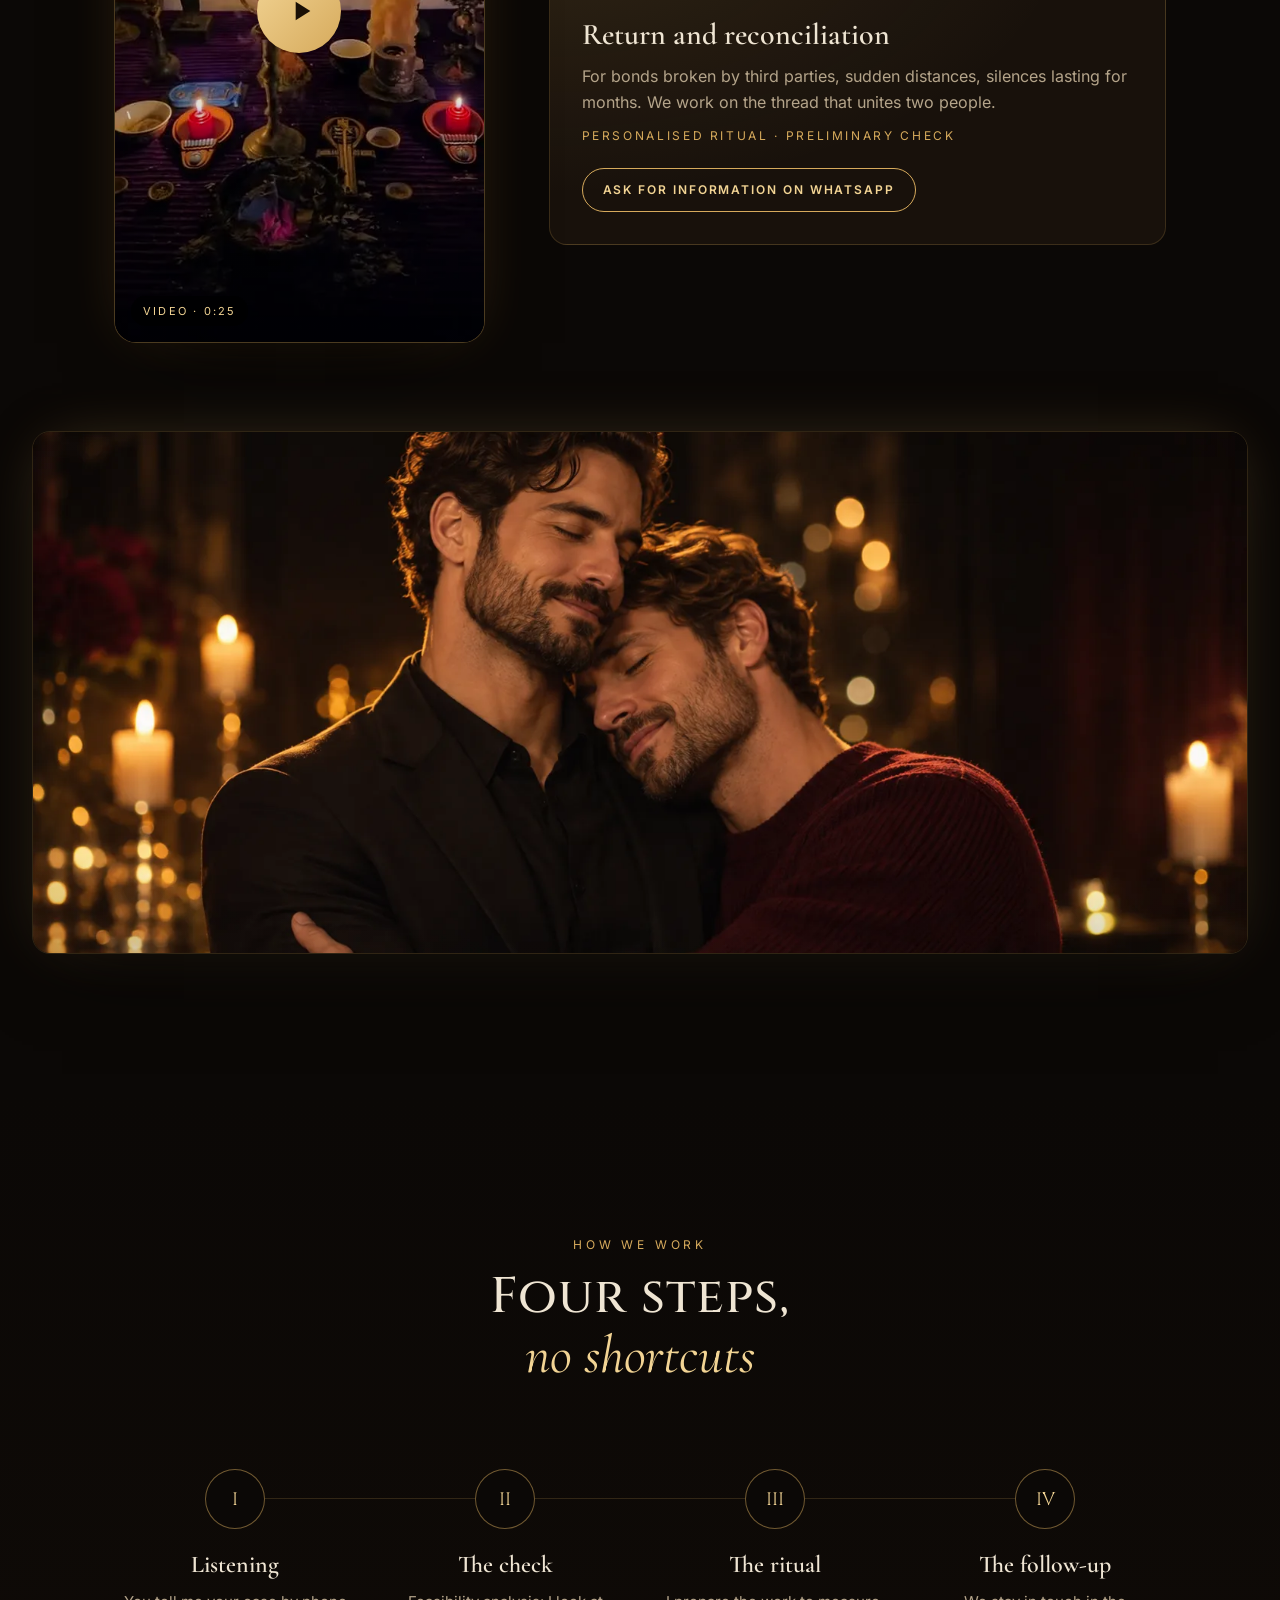
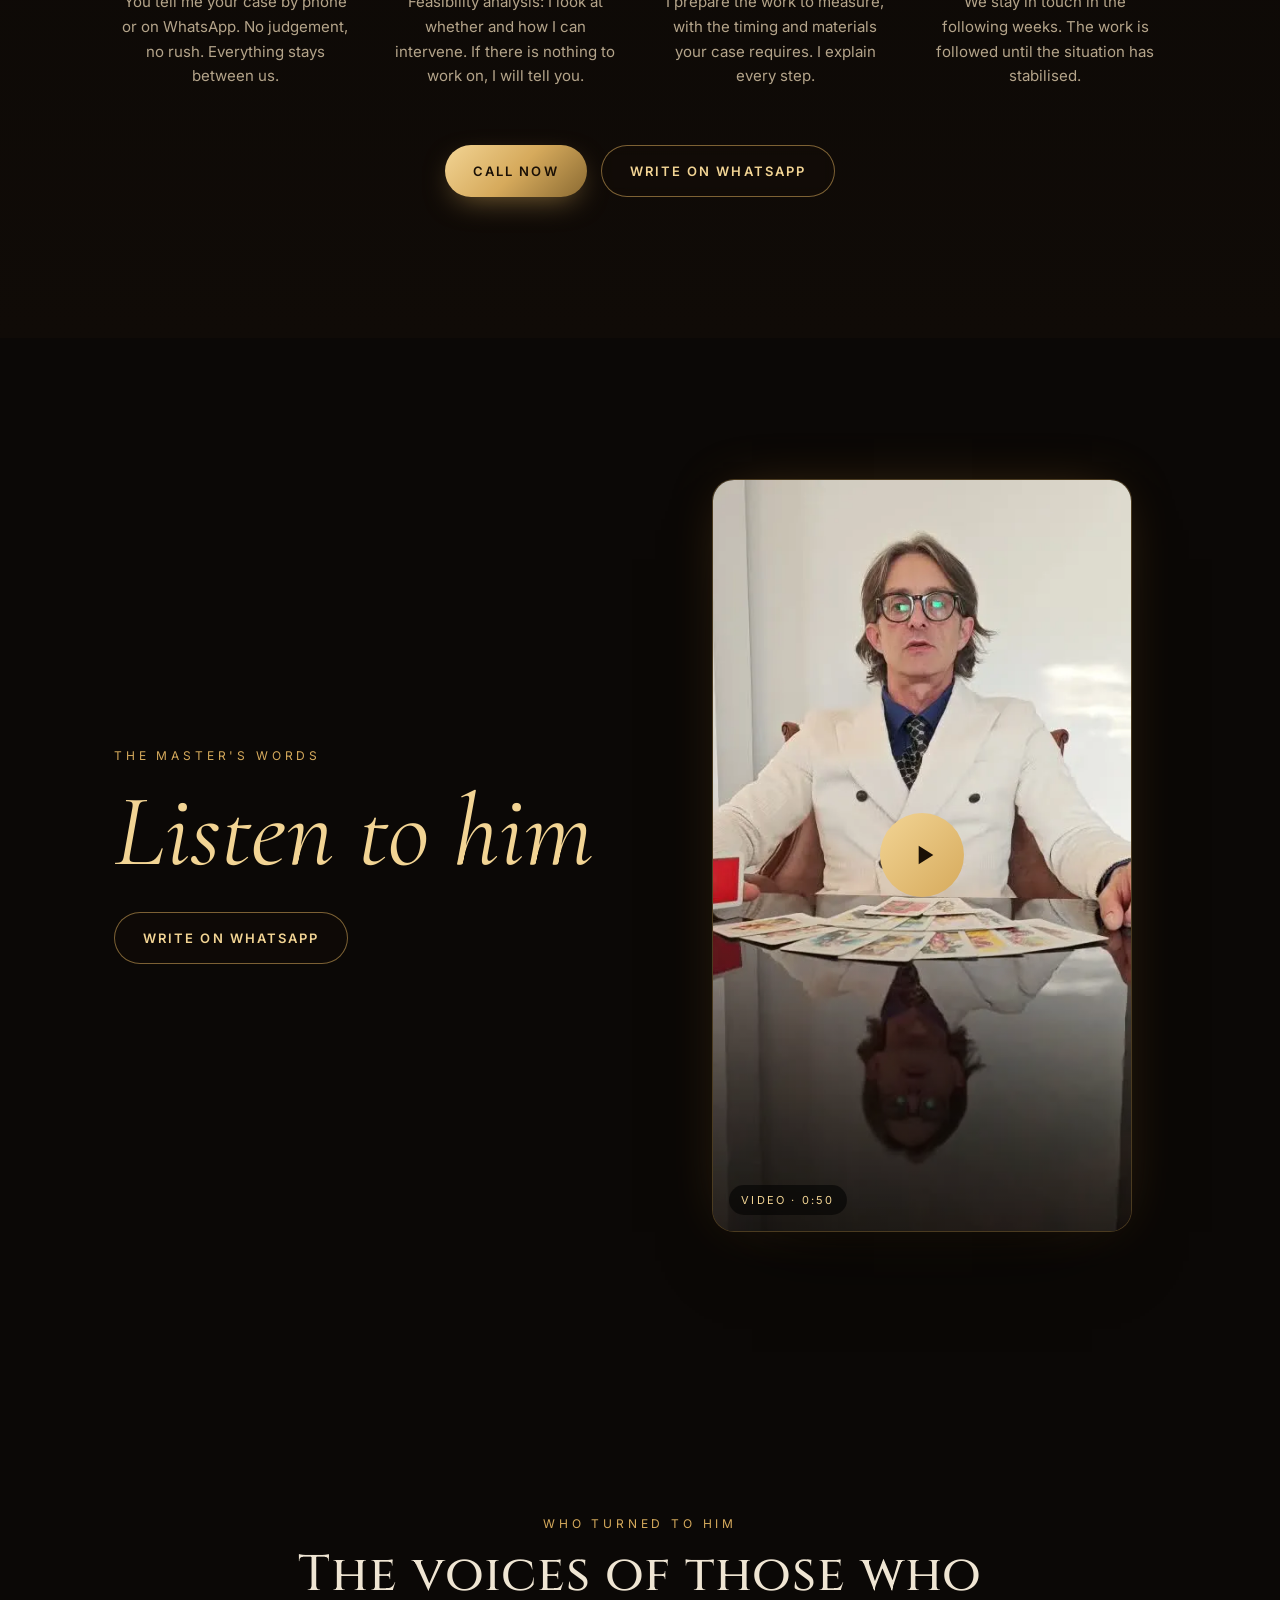
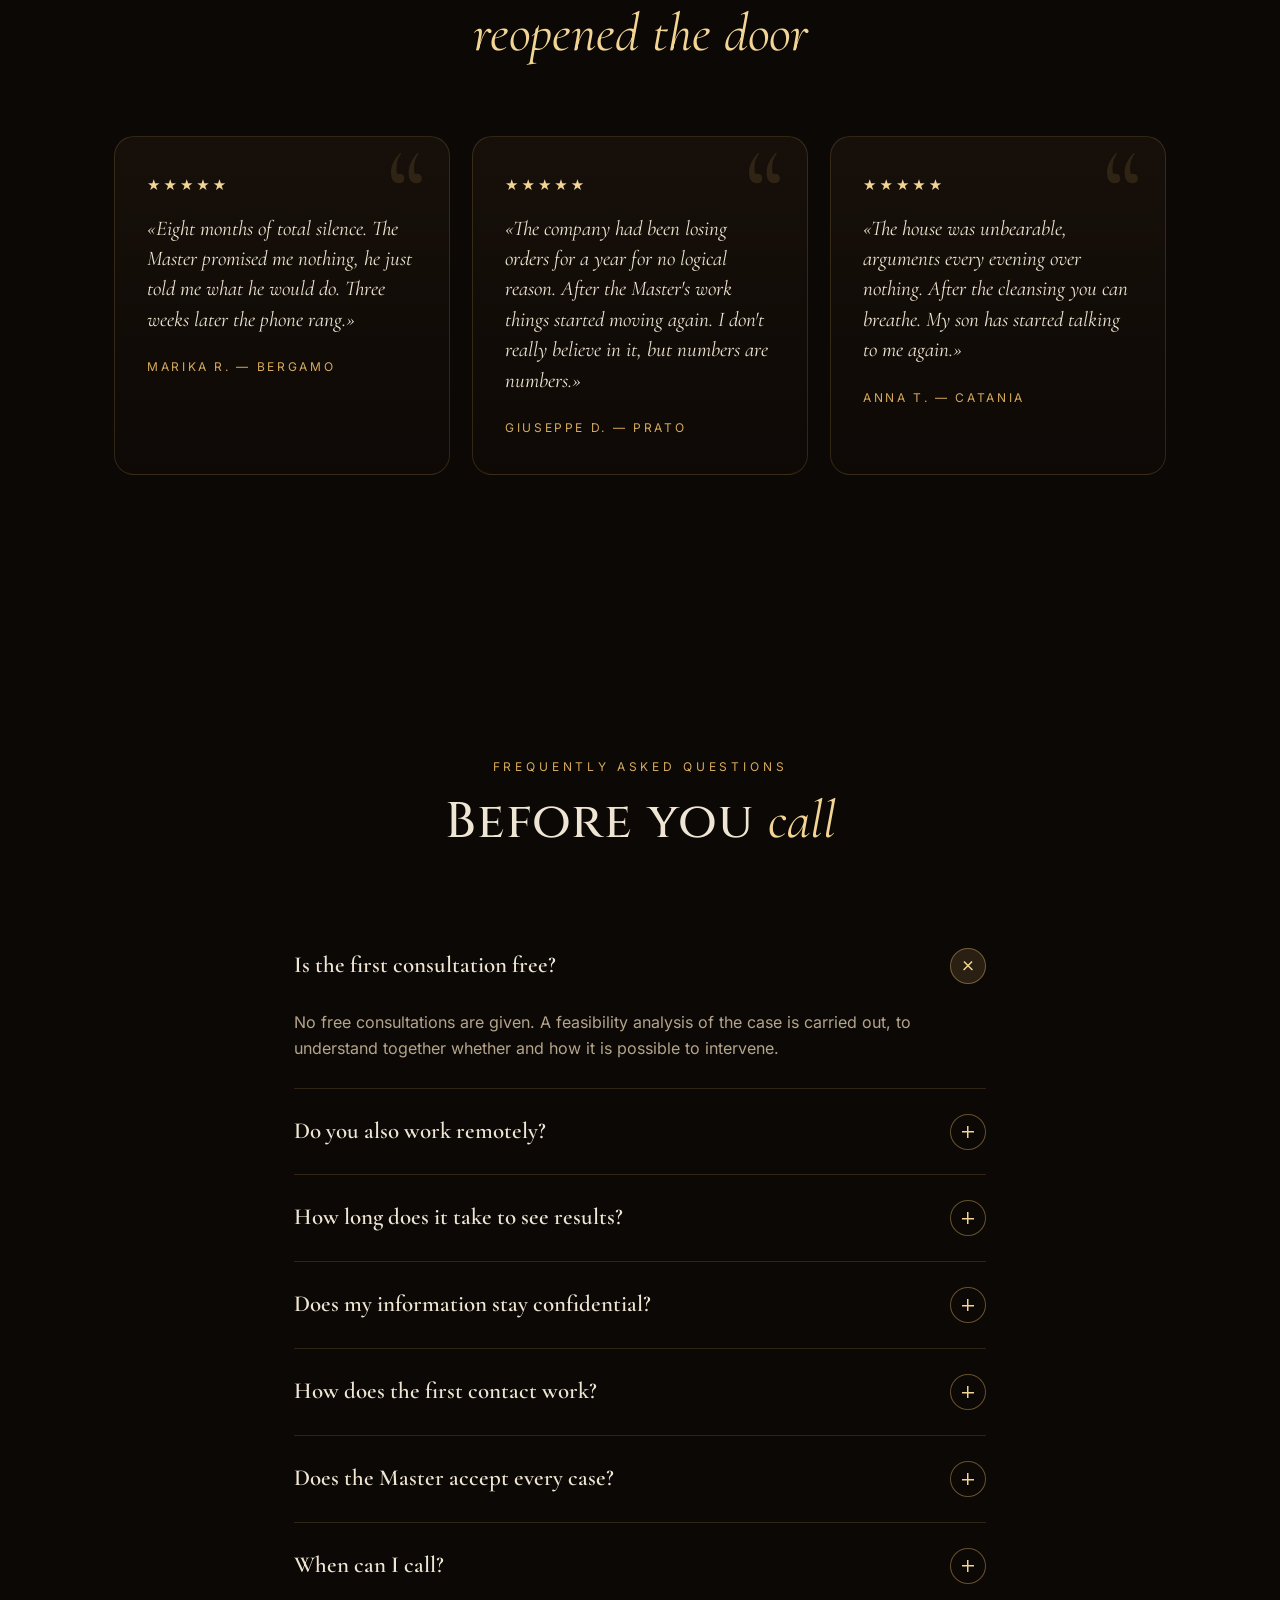
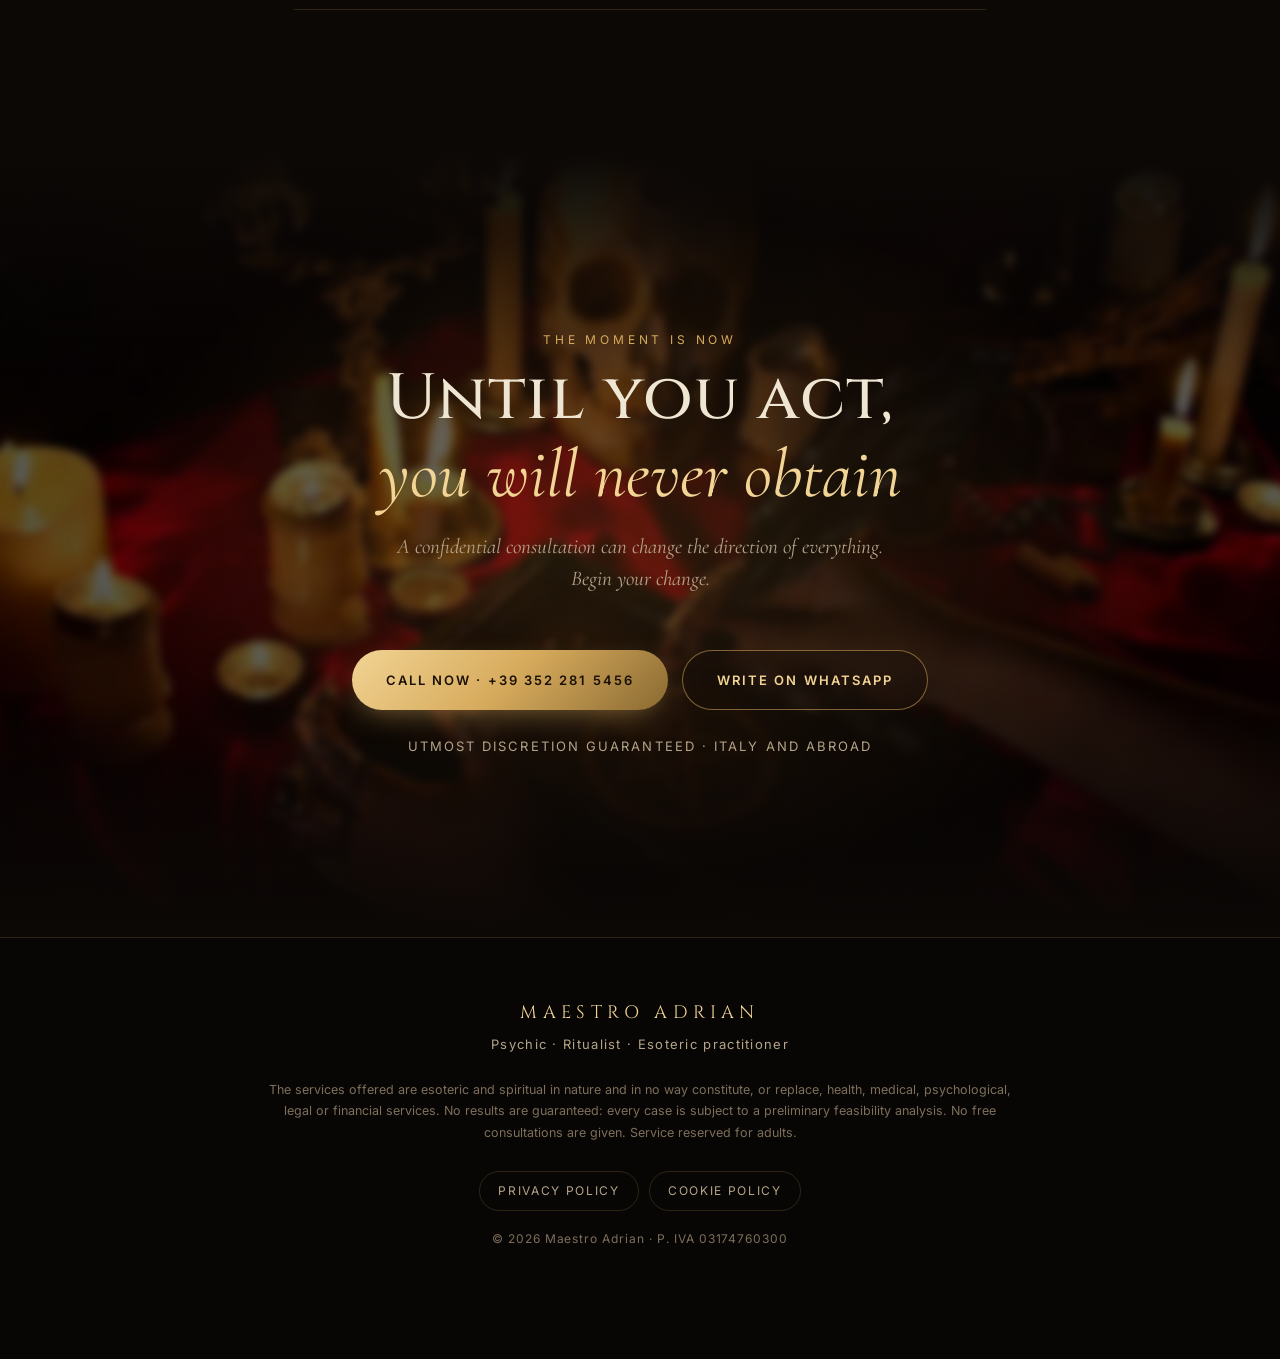
==== commit 2d9b6e73: "Foto coppia che si abbraccia Co-authored-by: Perplexity <noreply@perplexity.ai>" ====
--- a/index.html
+++ b/index.html
@@ -148,6 +148,7 @@
 </div>
 </div>
 </div>
+<figure class="love-photo love-photo--after reveal"><img src="assets/coppia-abbraccio.webp" alt="Coppia di due uomini che si abbraccia teneramente a lume di candela" width="1600" height="900" loading="lazy" decoding="async"></figure>
 </div>
 </section>
 <!-- METODO -->
--- a/styles.css
+++ b/styles.css
@@ -356,3 +356,7 @@
   .love-photo{width:100vw;max-width:none;margin-left:calc(50% - 50vw);margin-right:0;border-radius:0;border-left:0;border-right:0}
   .love-photo img{aspect-ratio:4/5;object-position:54% 30%}
 }
+/* Foto coppia sotto "I lavori" (Ritorno e riavvicinamento) */
+.love-photo--after{margin-top:clamp(48px,7vw,88px);margin-bottom:0}
+.love-photo--after img{object-position:50% 30%}
+@media (max-width:640px){.love-photo--after img{object-position:48% 30%}}
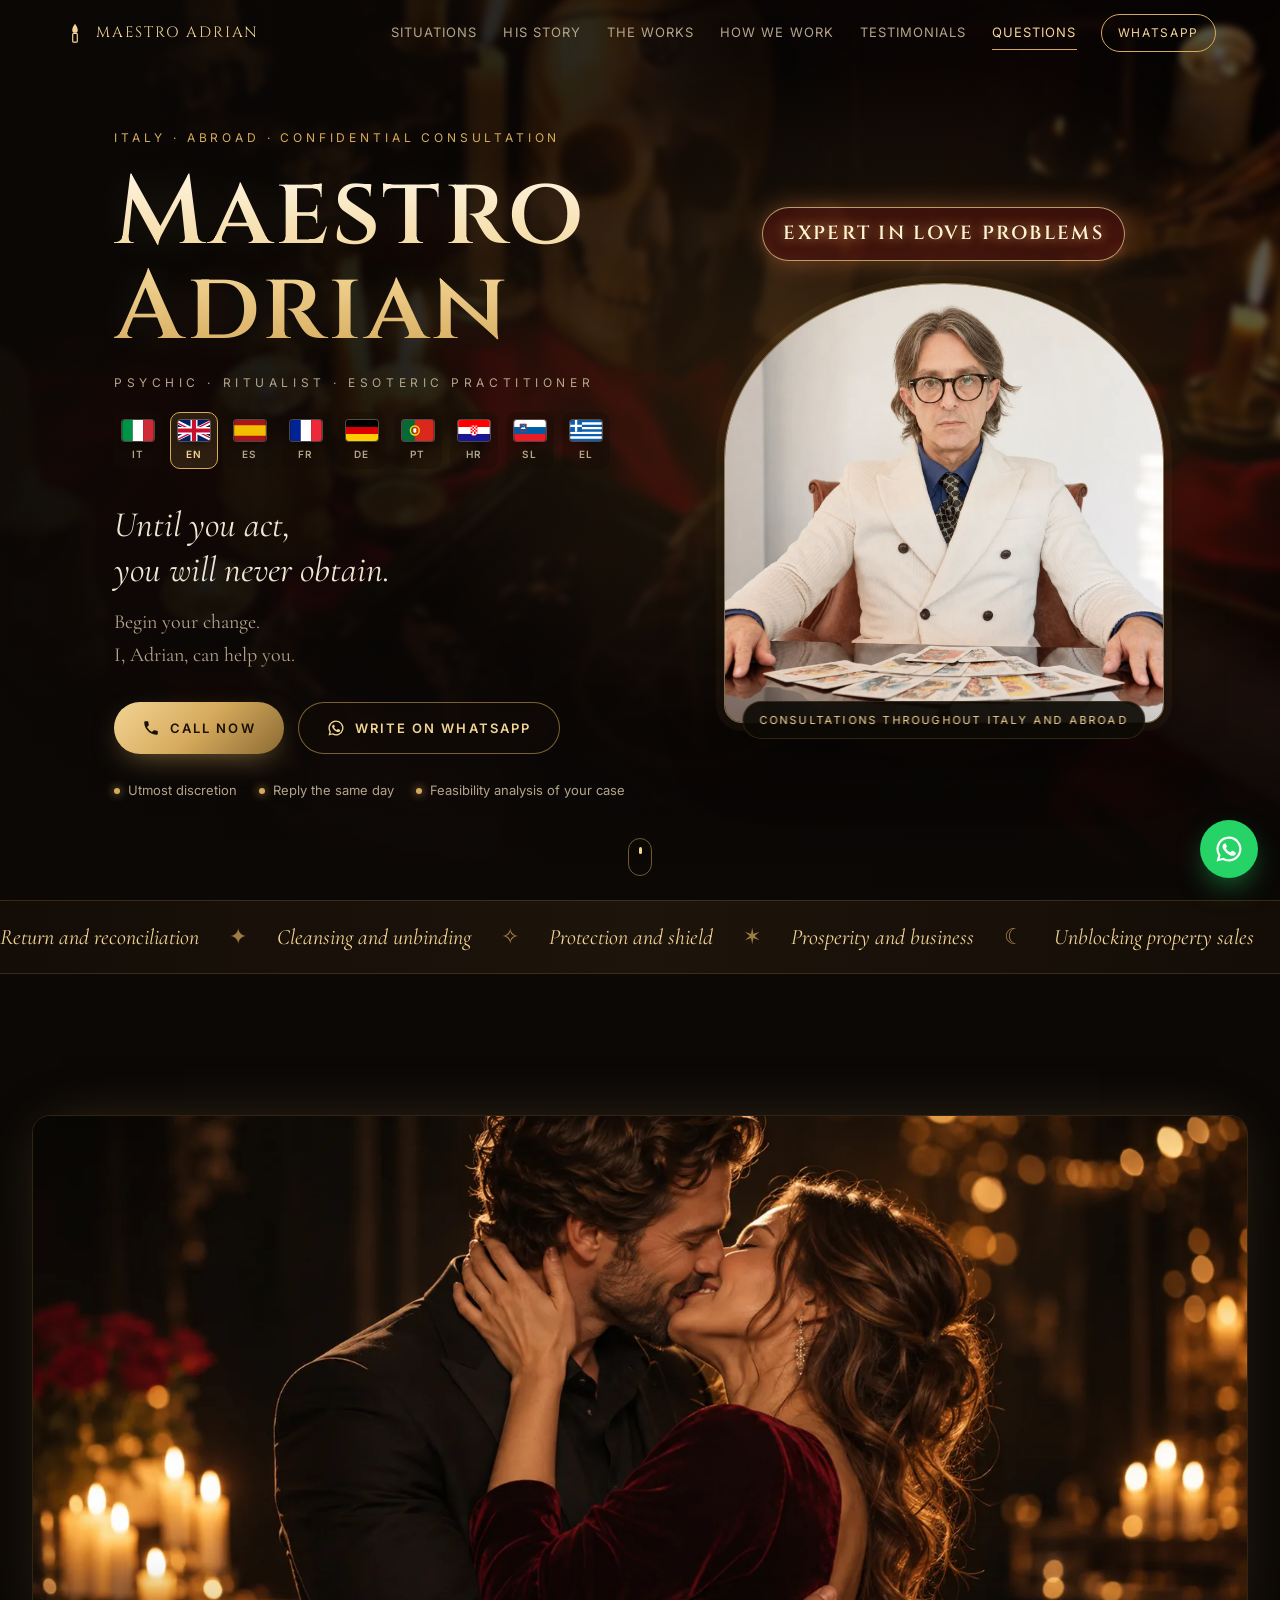
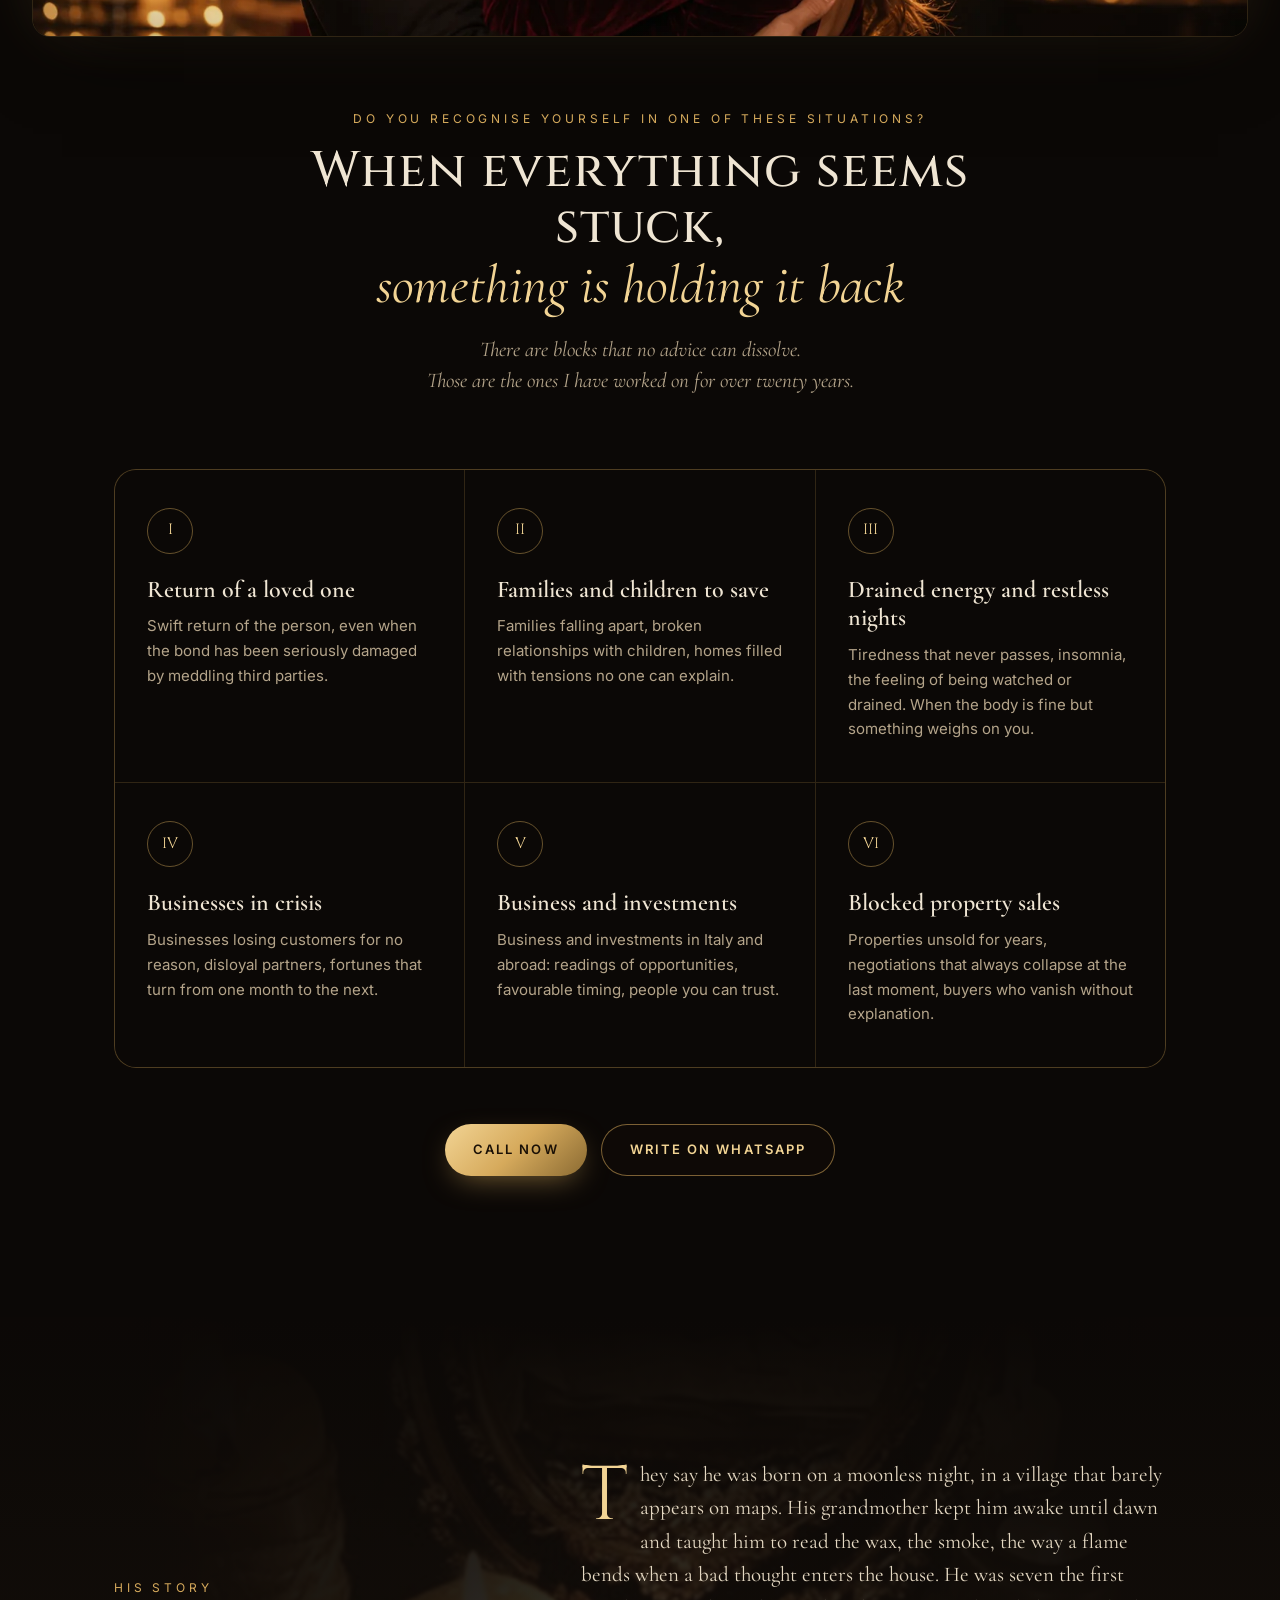
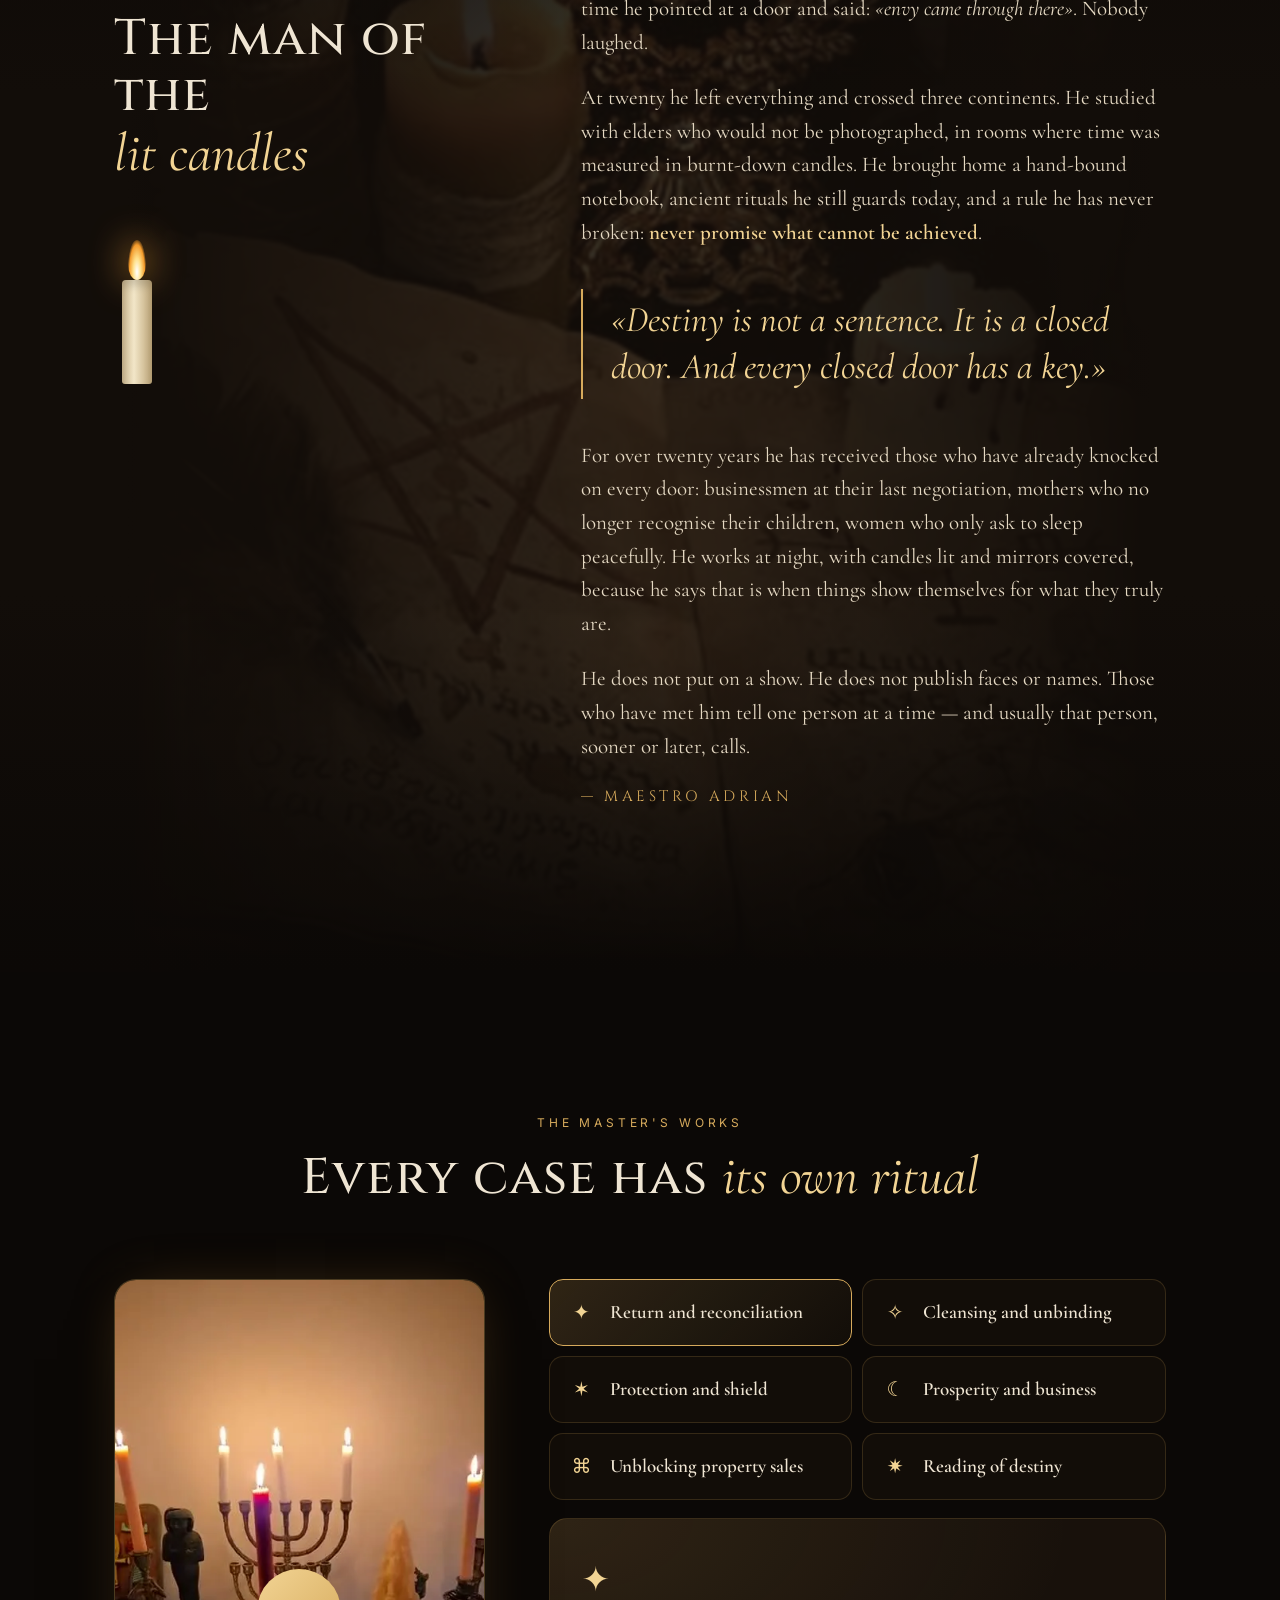
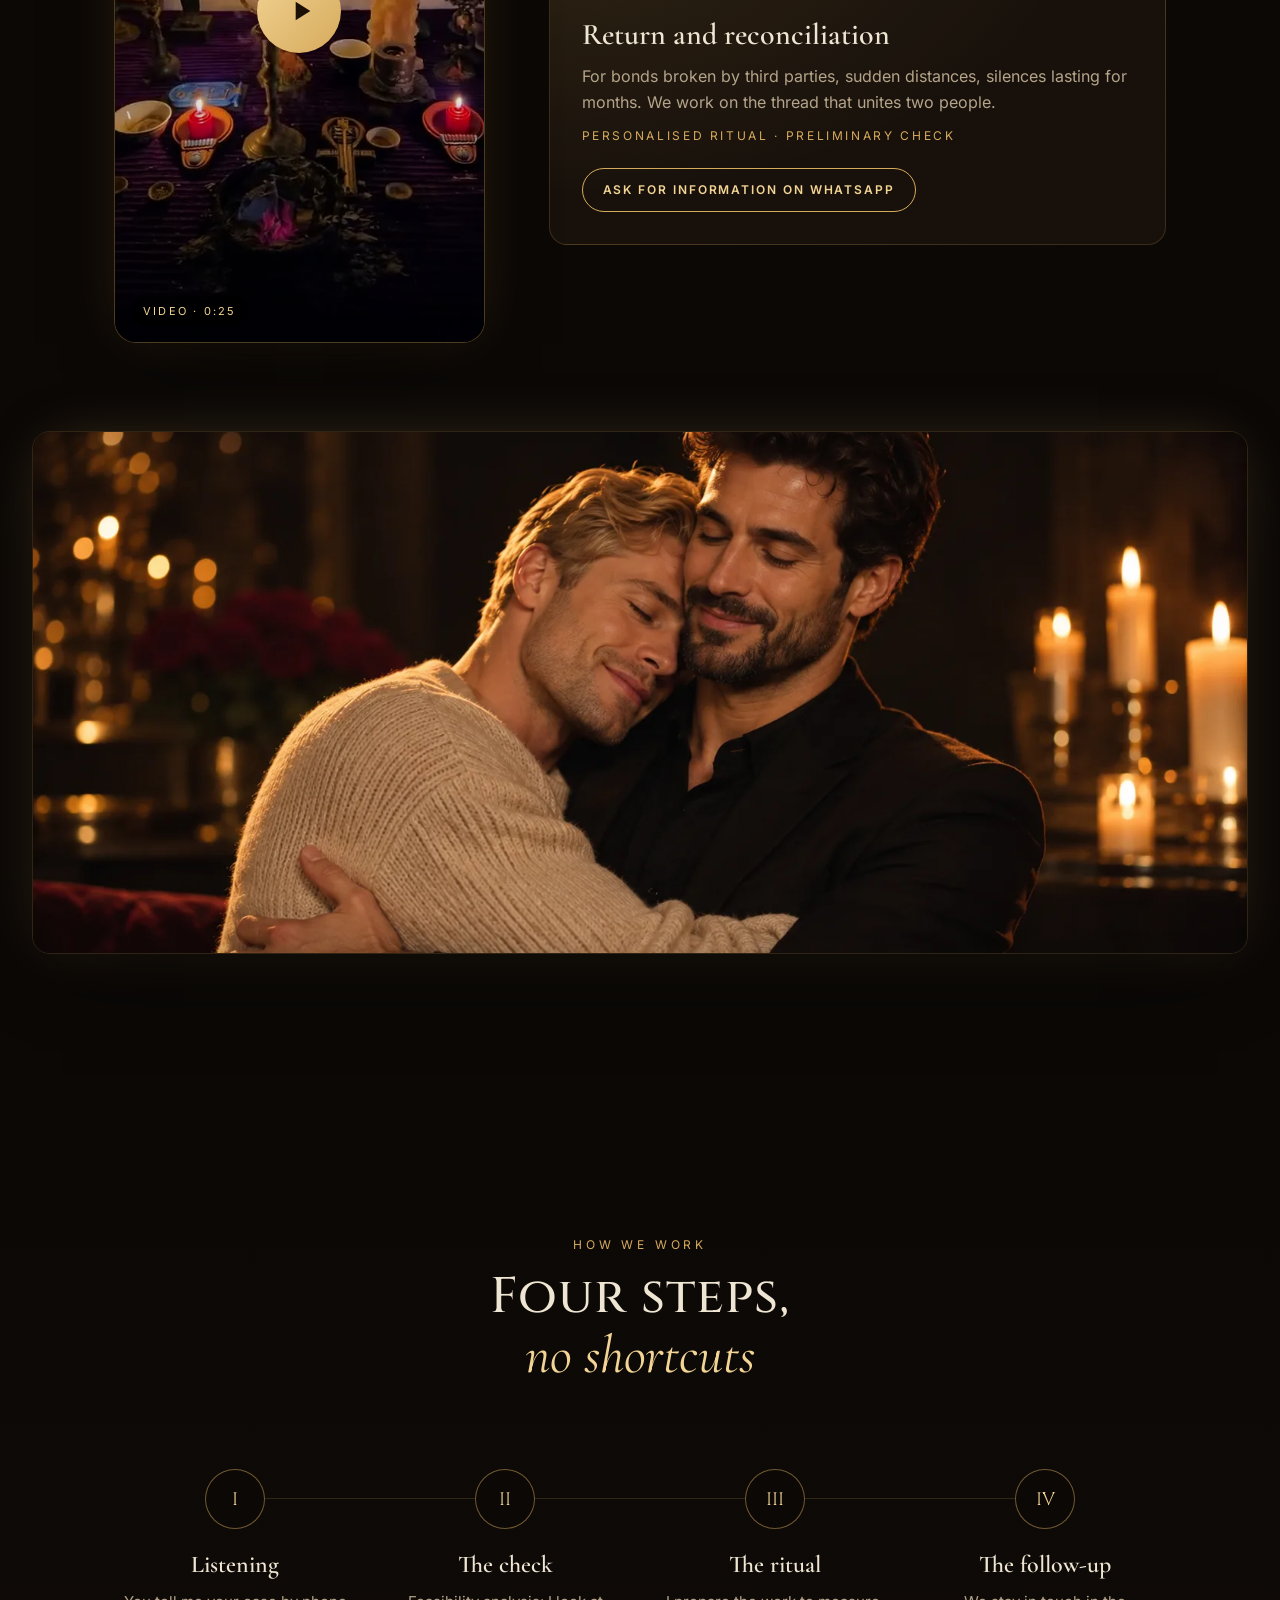
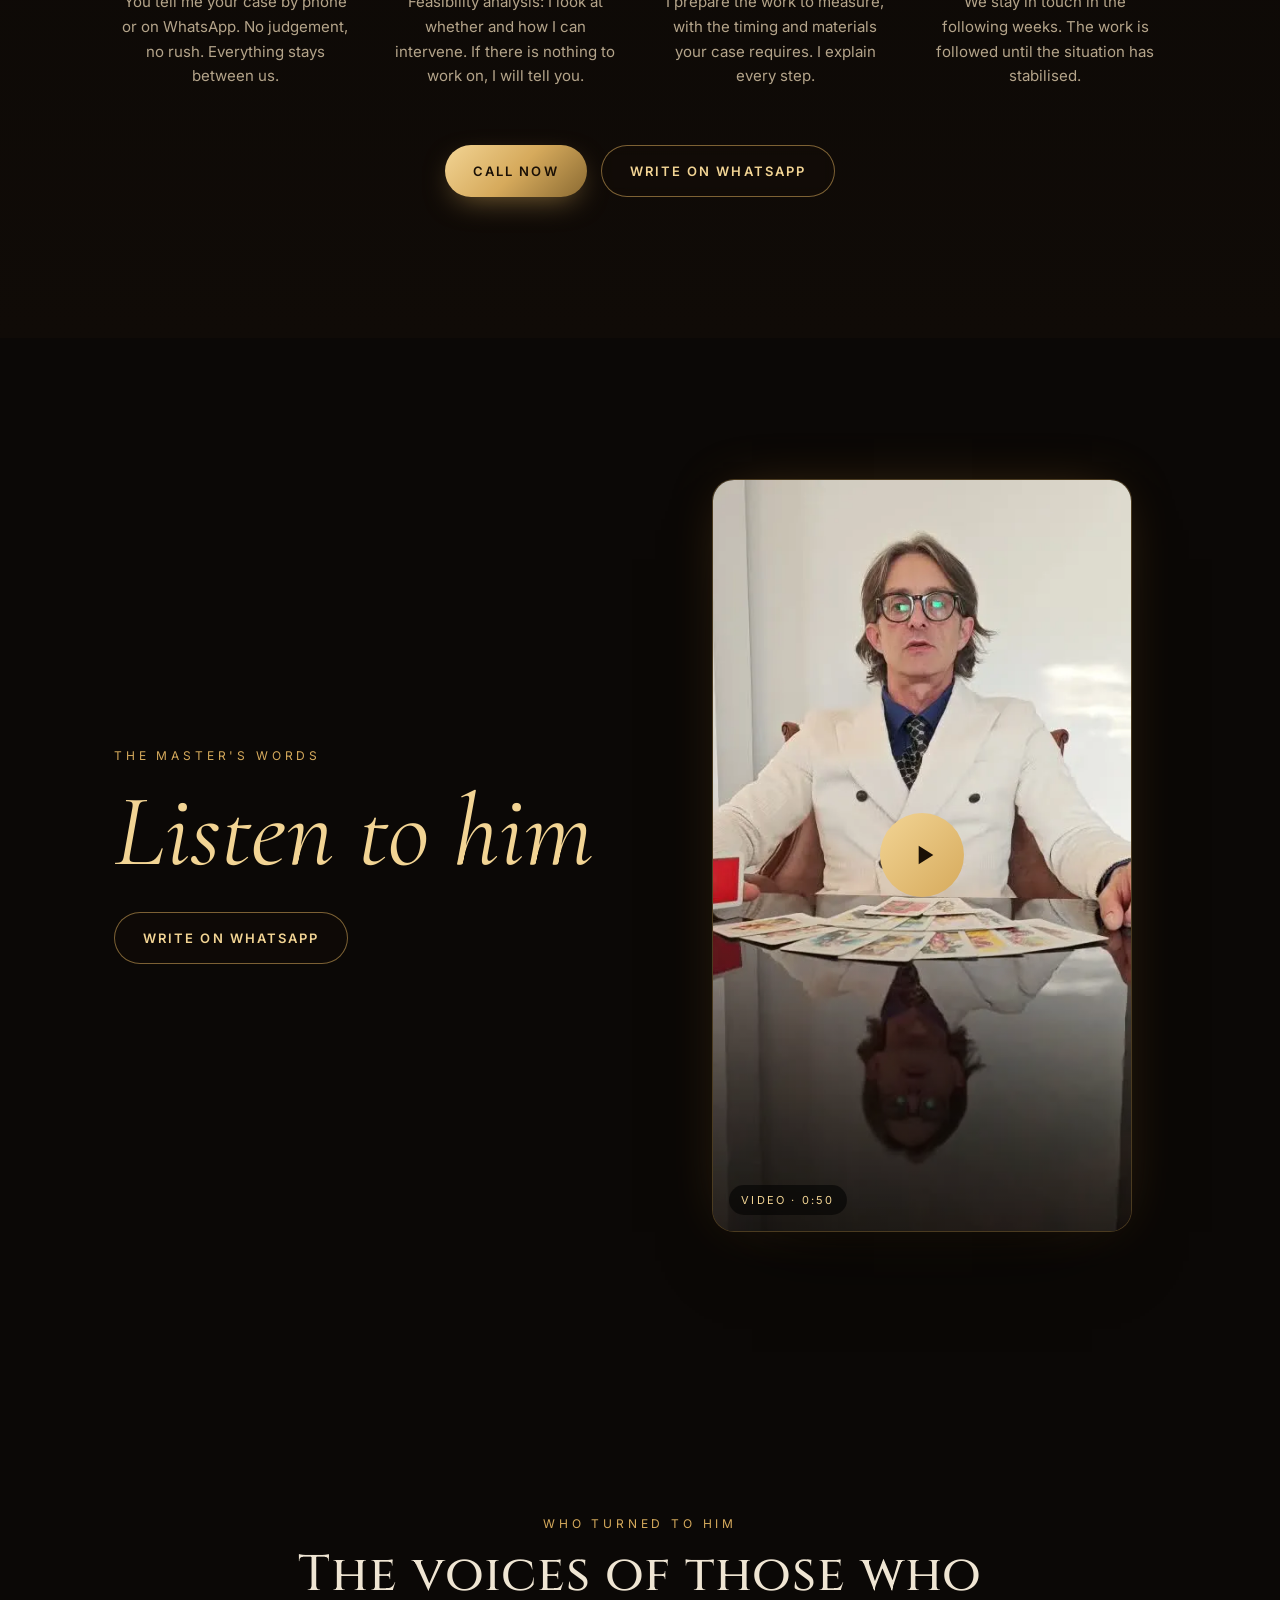
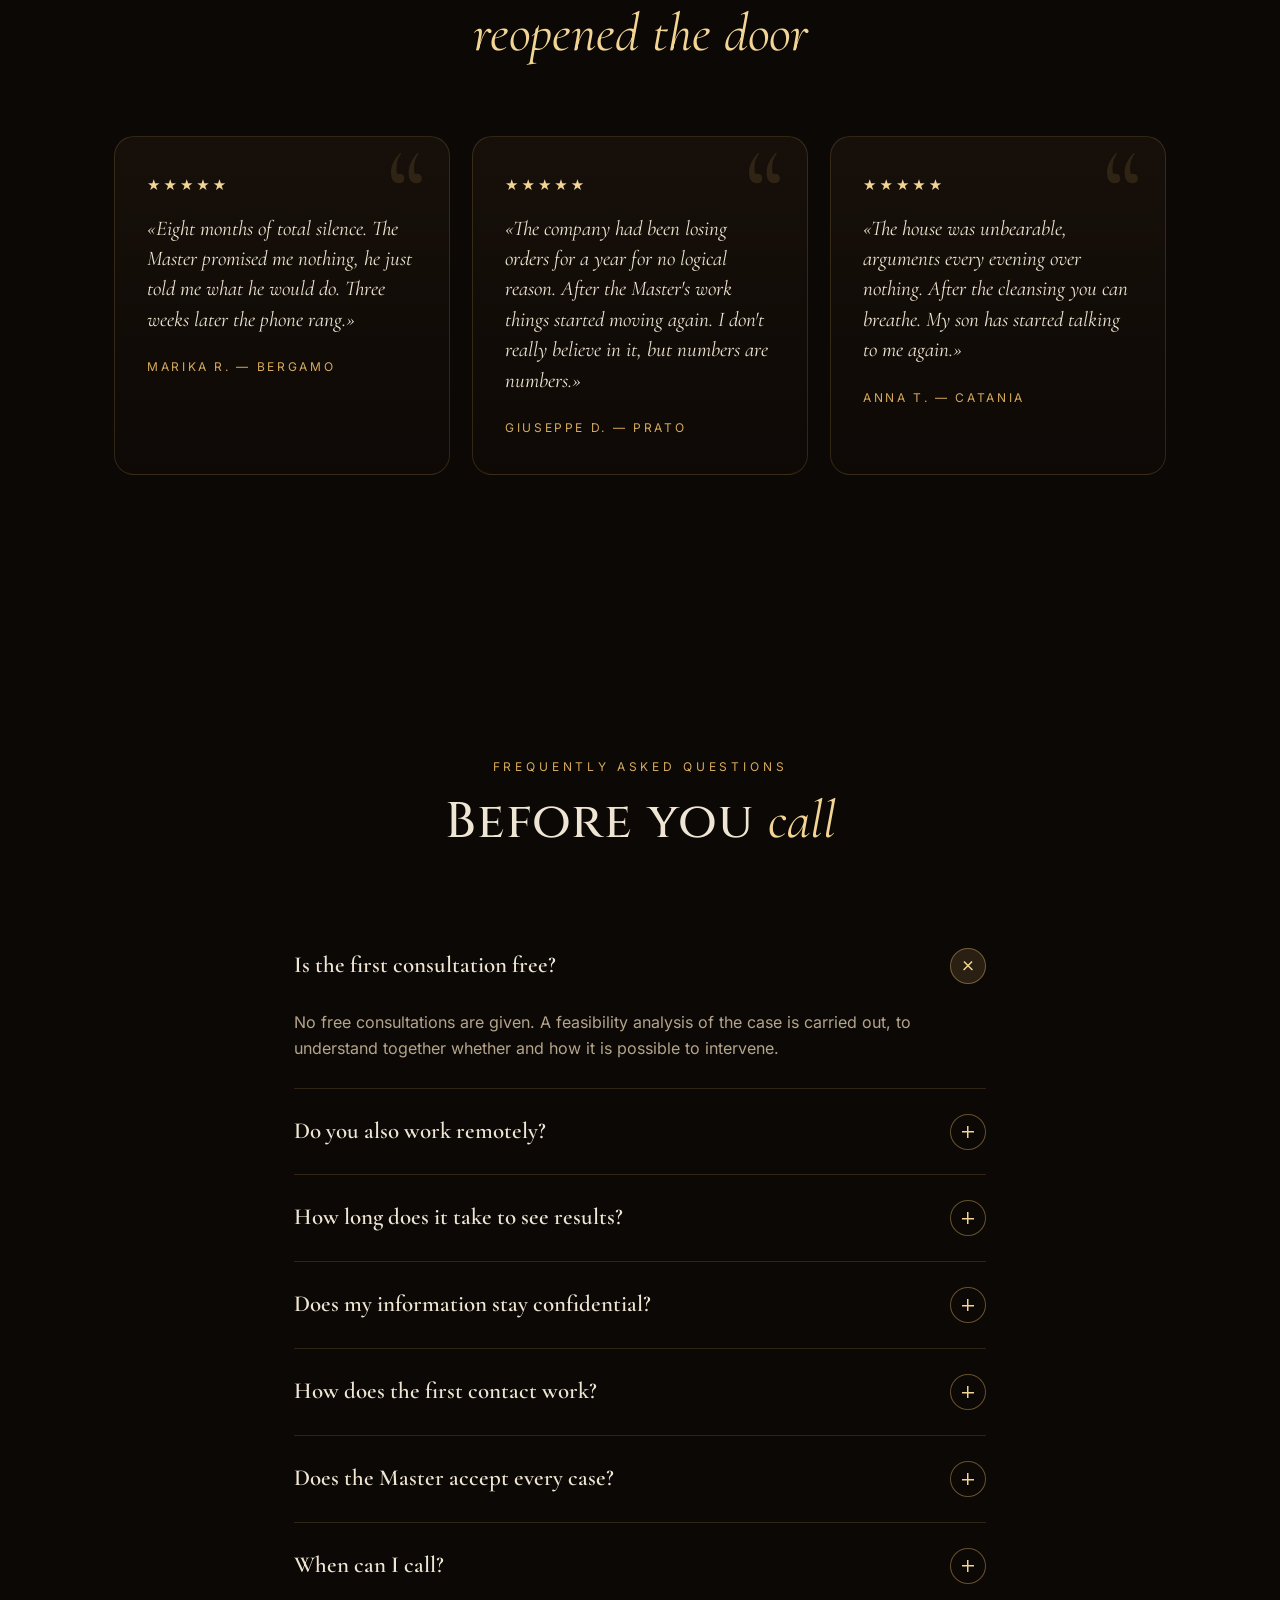
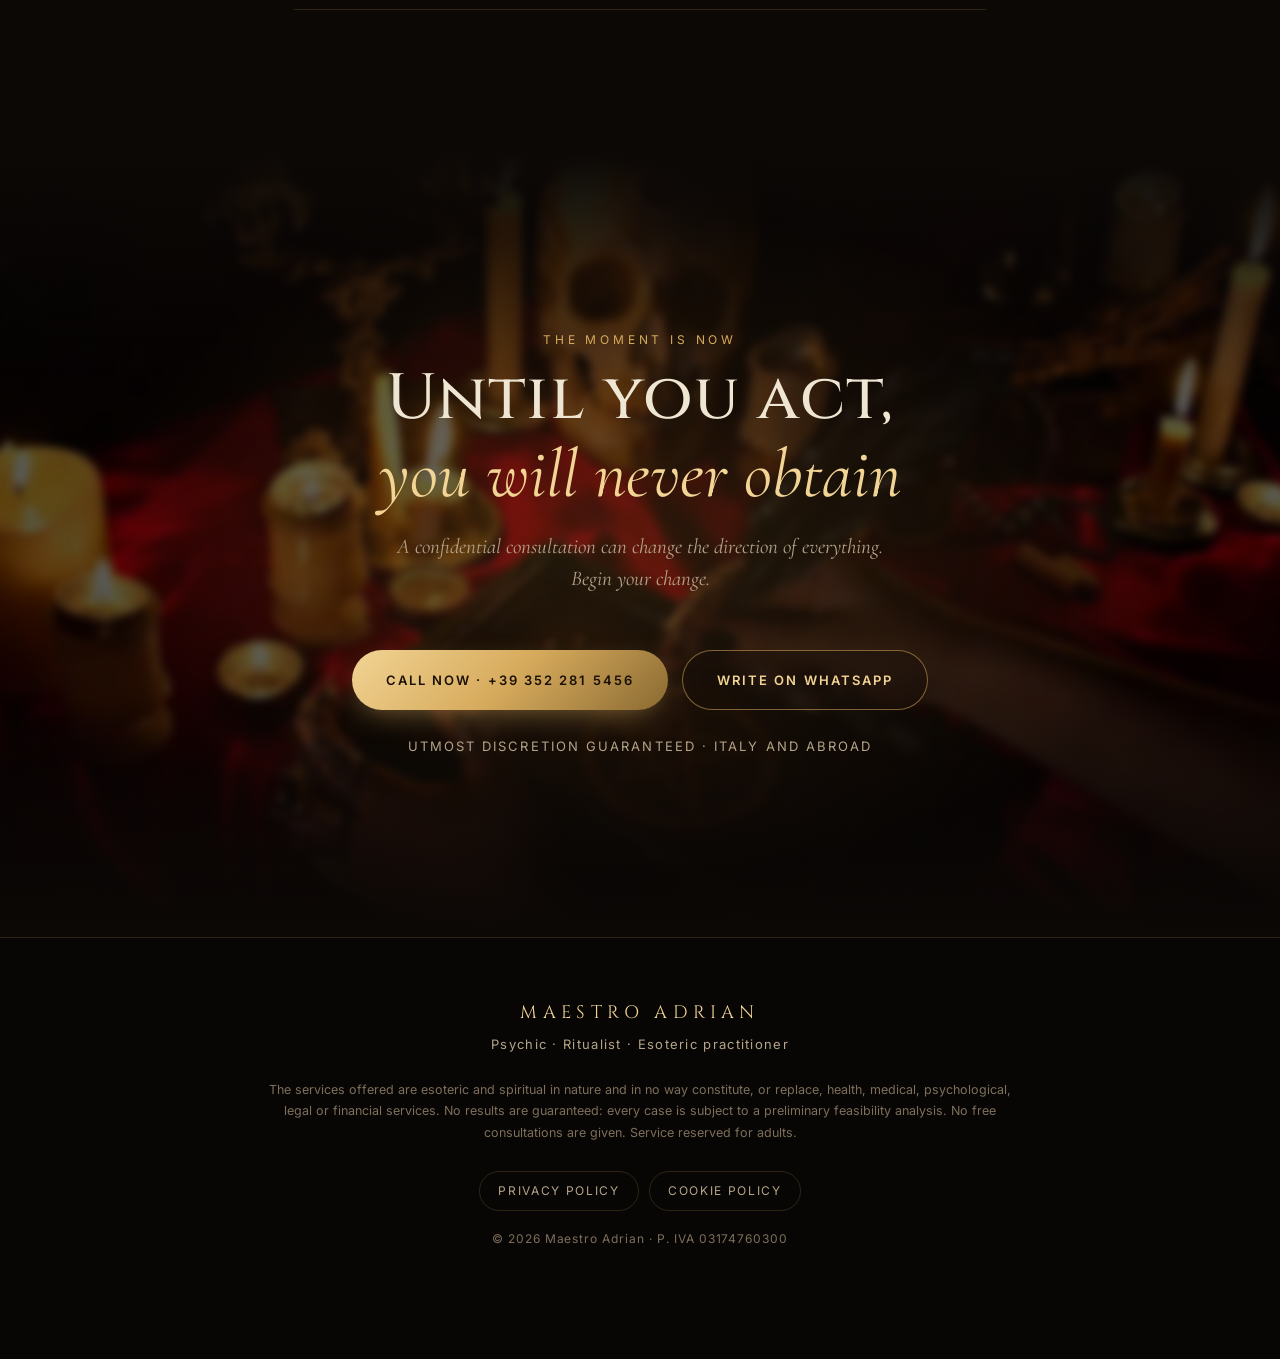
==== commit 606f1755: "Nuova foto coppia: uno biondo e uno moro Co-authored-by: Perplexity <noreply@perplexity.ai>" ====
--- a/index.html
+++ b/index.html
@@ -148,7 +148,7 @@
 </div>
 </div>
 </div>
-<figure class="love-photo love-photo--after reveal"><img src="assets/coppia-abbraccio.webp" alt="Coppia di due uomini che si abbraccia teneramente a lume di candela" width="1600" height="900" loading="lazy" decoding="async"></figure>
+<figure class="love-photo love-photo--after reveal"><img src="assets/coppia-abbraccio-2.webp" alt="Coppia di due uomini che si abbraccia teneramente a lume di candela" width="1600" height="900" loading="lazy" decoding="async"></figure>
 </div>
 </section>
 <!-- METODO -->
--- a/styles.css
+++ b/styles.css
@@ -359,4 +359,4 @@
 /* Foto coppia sotto "I lavori" (Ritorno e riavvicinamento) */
 .love-photo--after{margin-top:clamp(48px,7vw,88px);margin-bottom:0}
 .love-photo--after img{object-position:50% 30%}
-@media (max-width:640px){.love-photo--after img{object-position:48% 30%}}
+@media (max-width:640px){.love-photo--after img{object-position:54% 30%}}
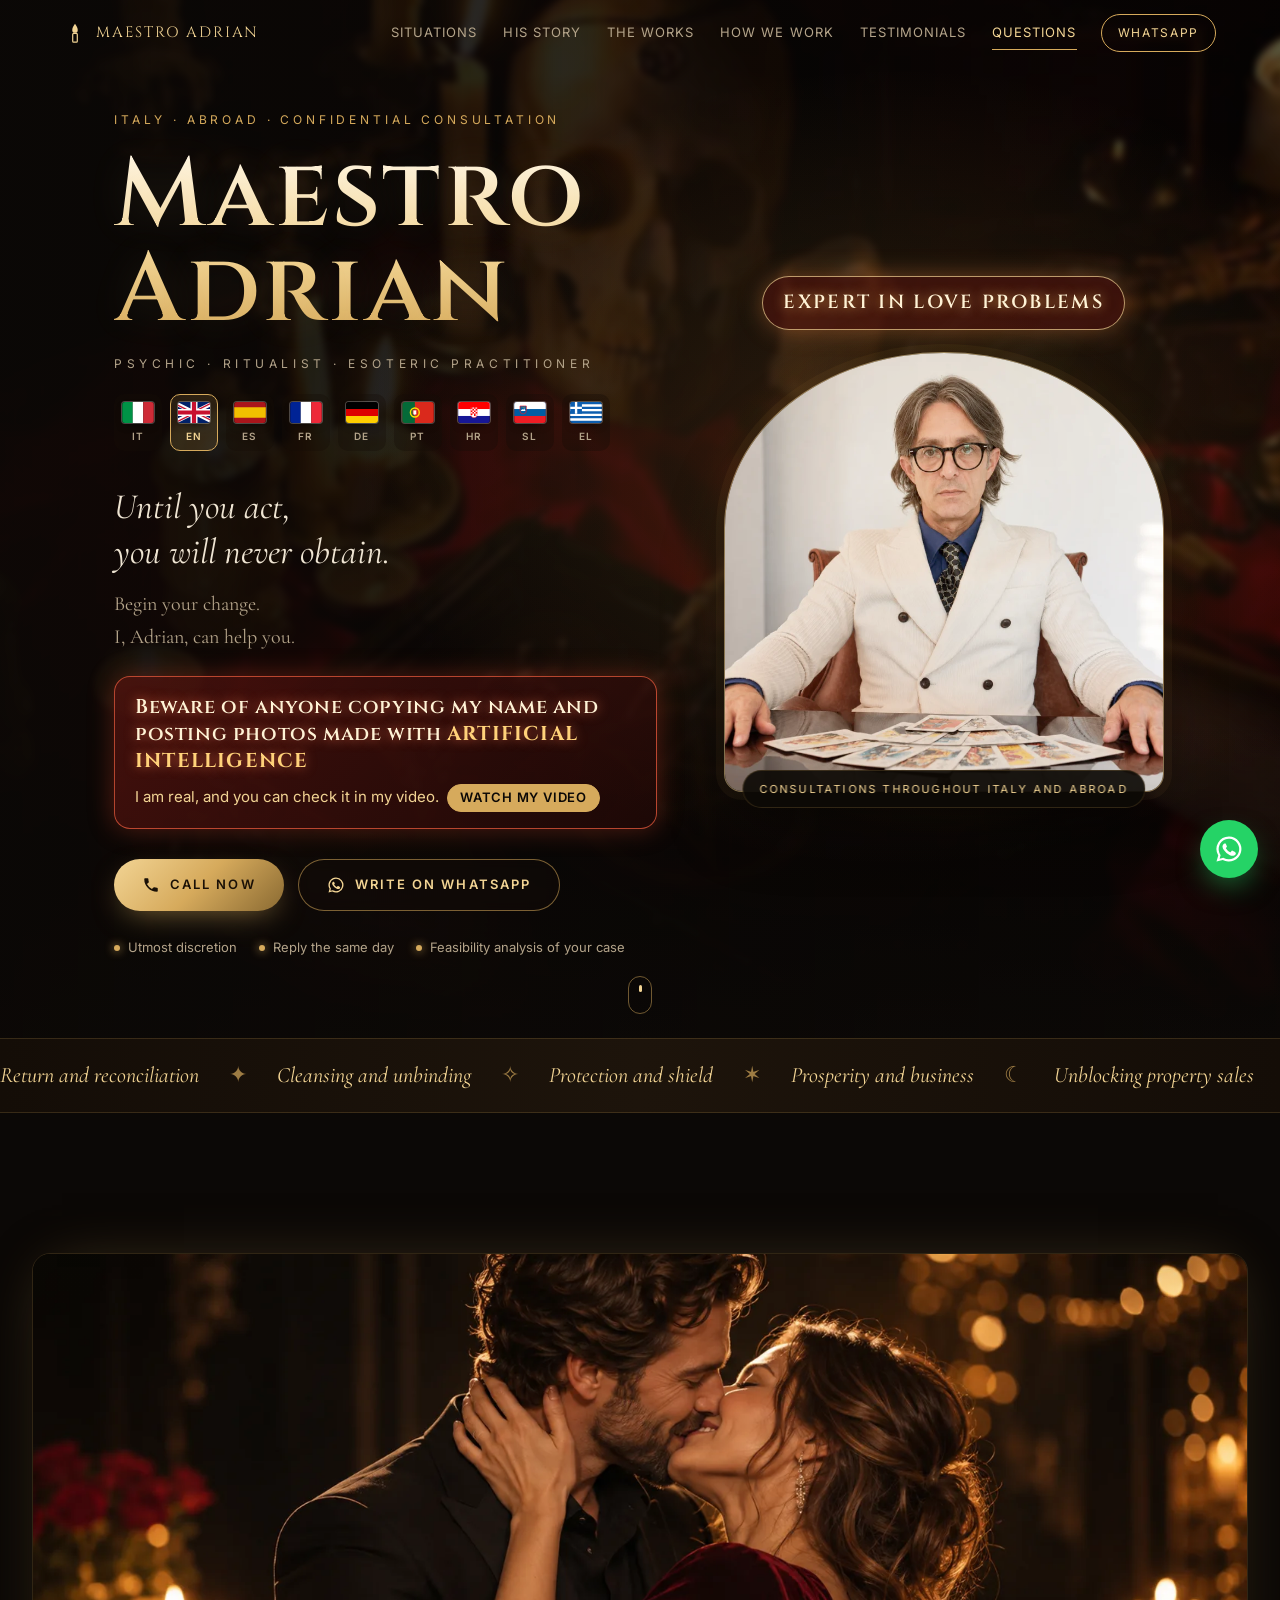
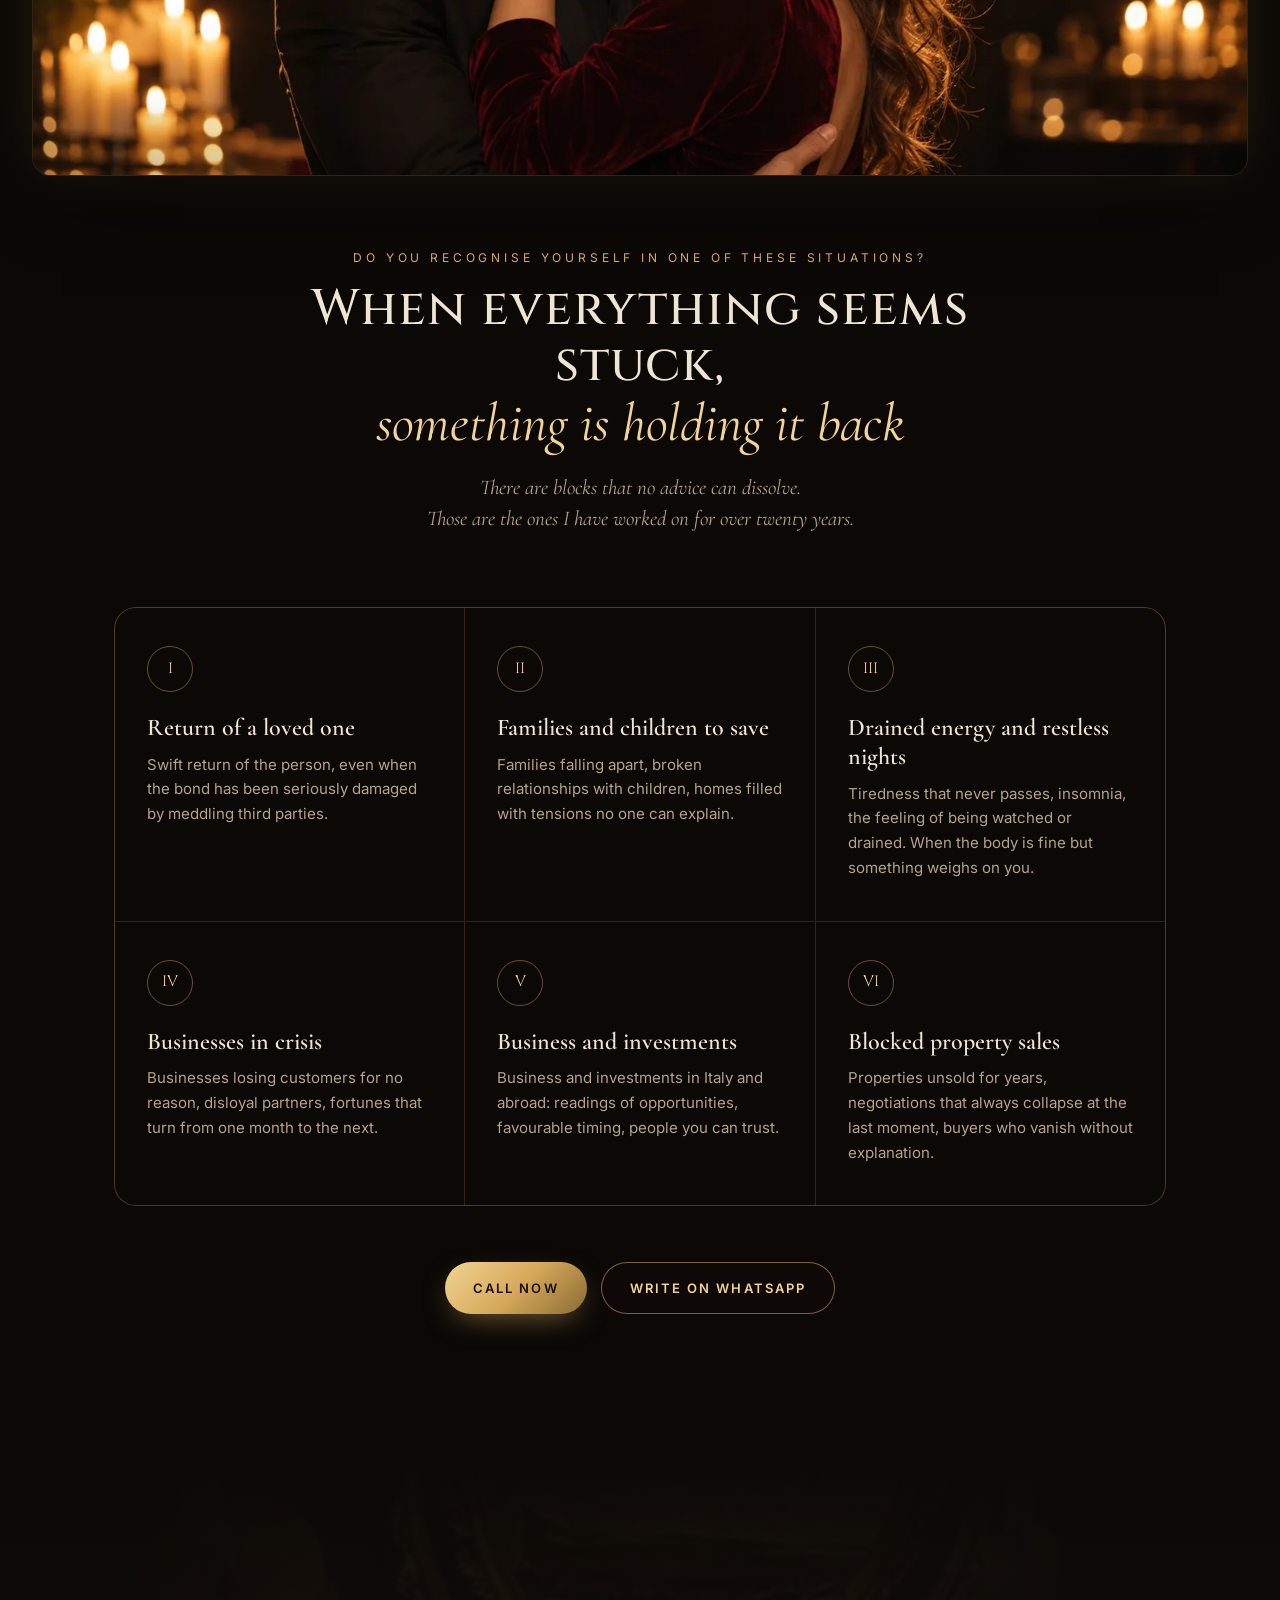
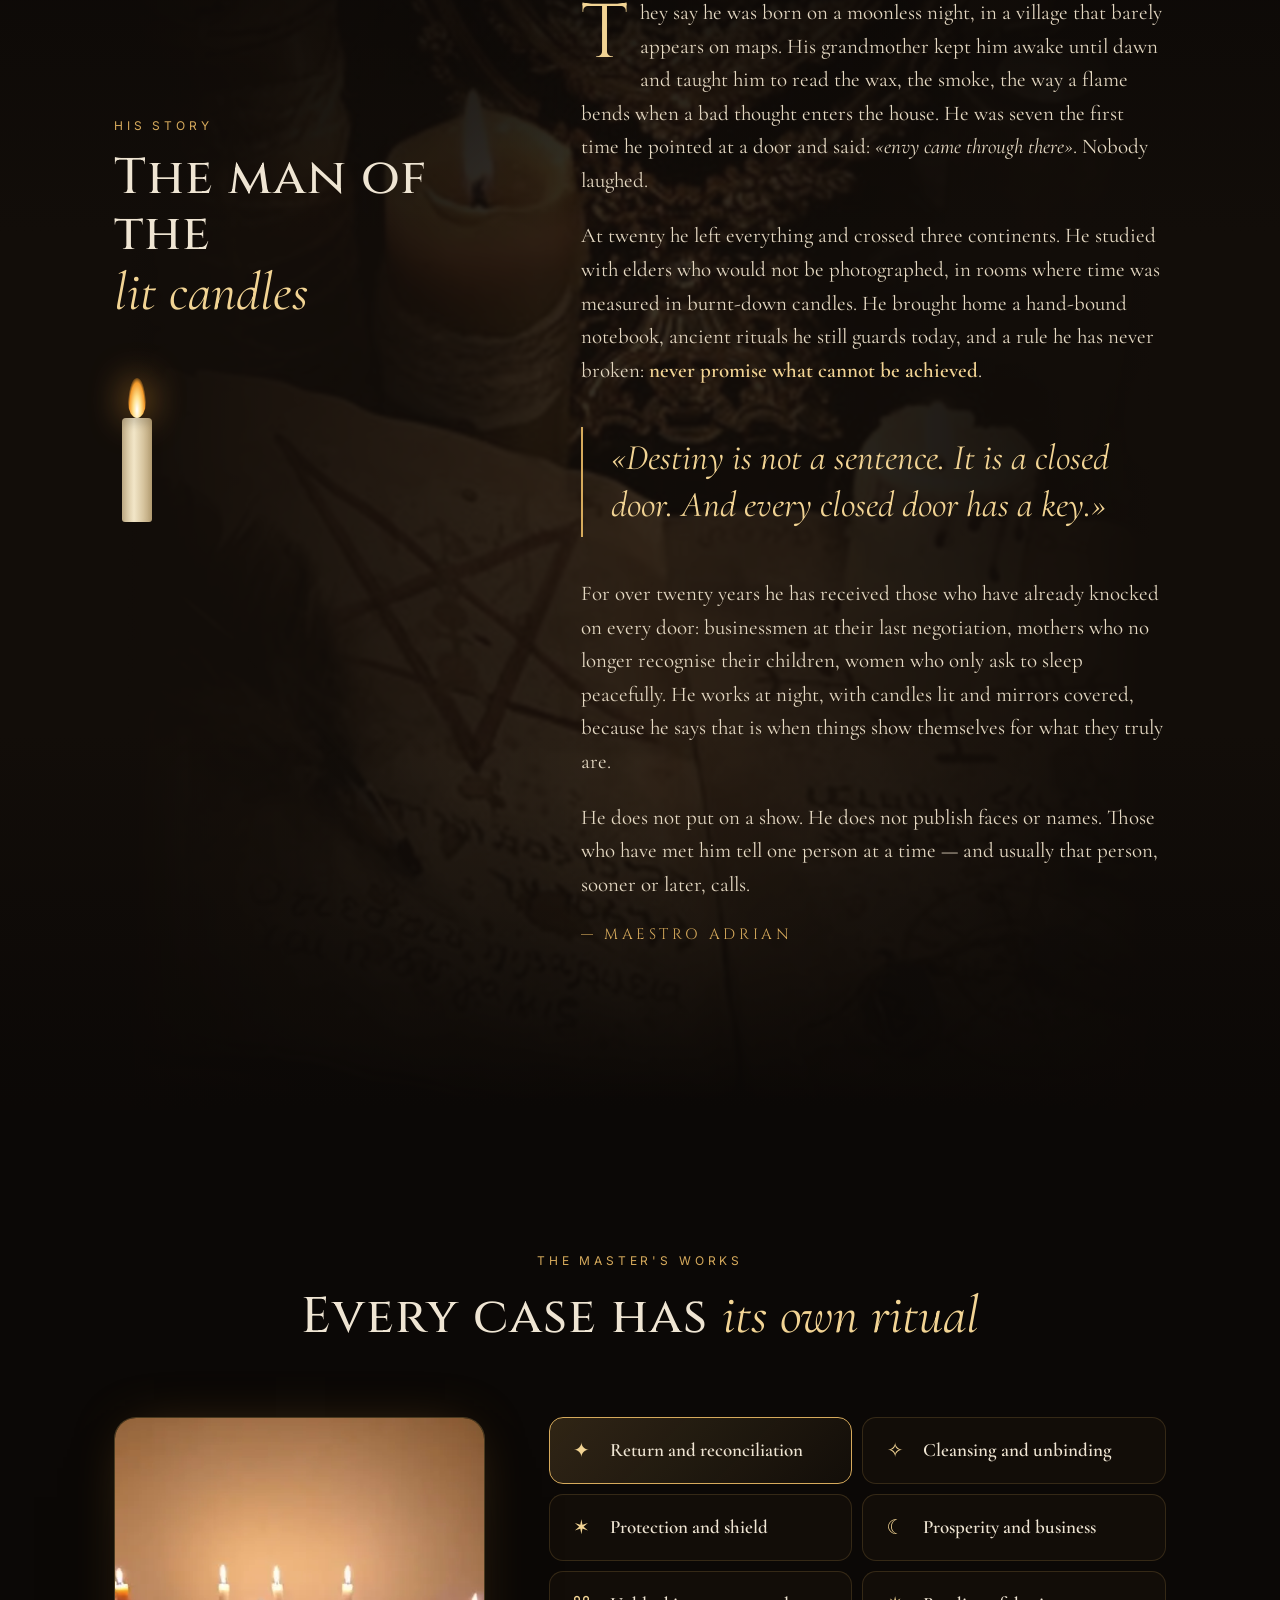
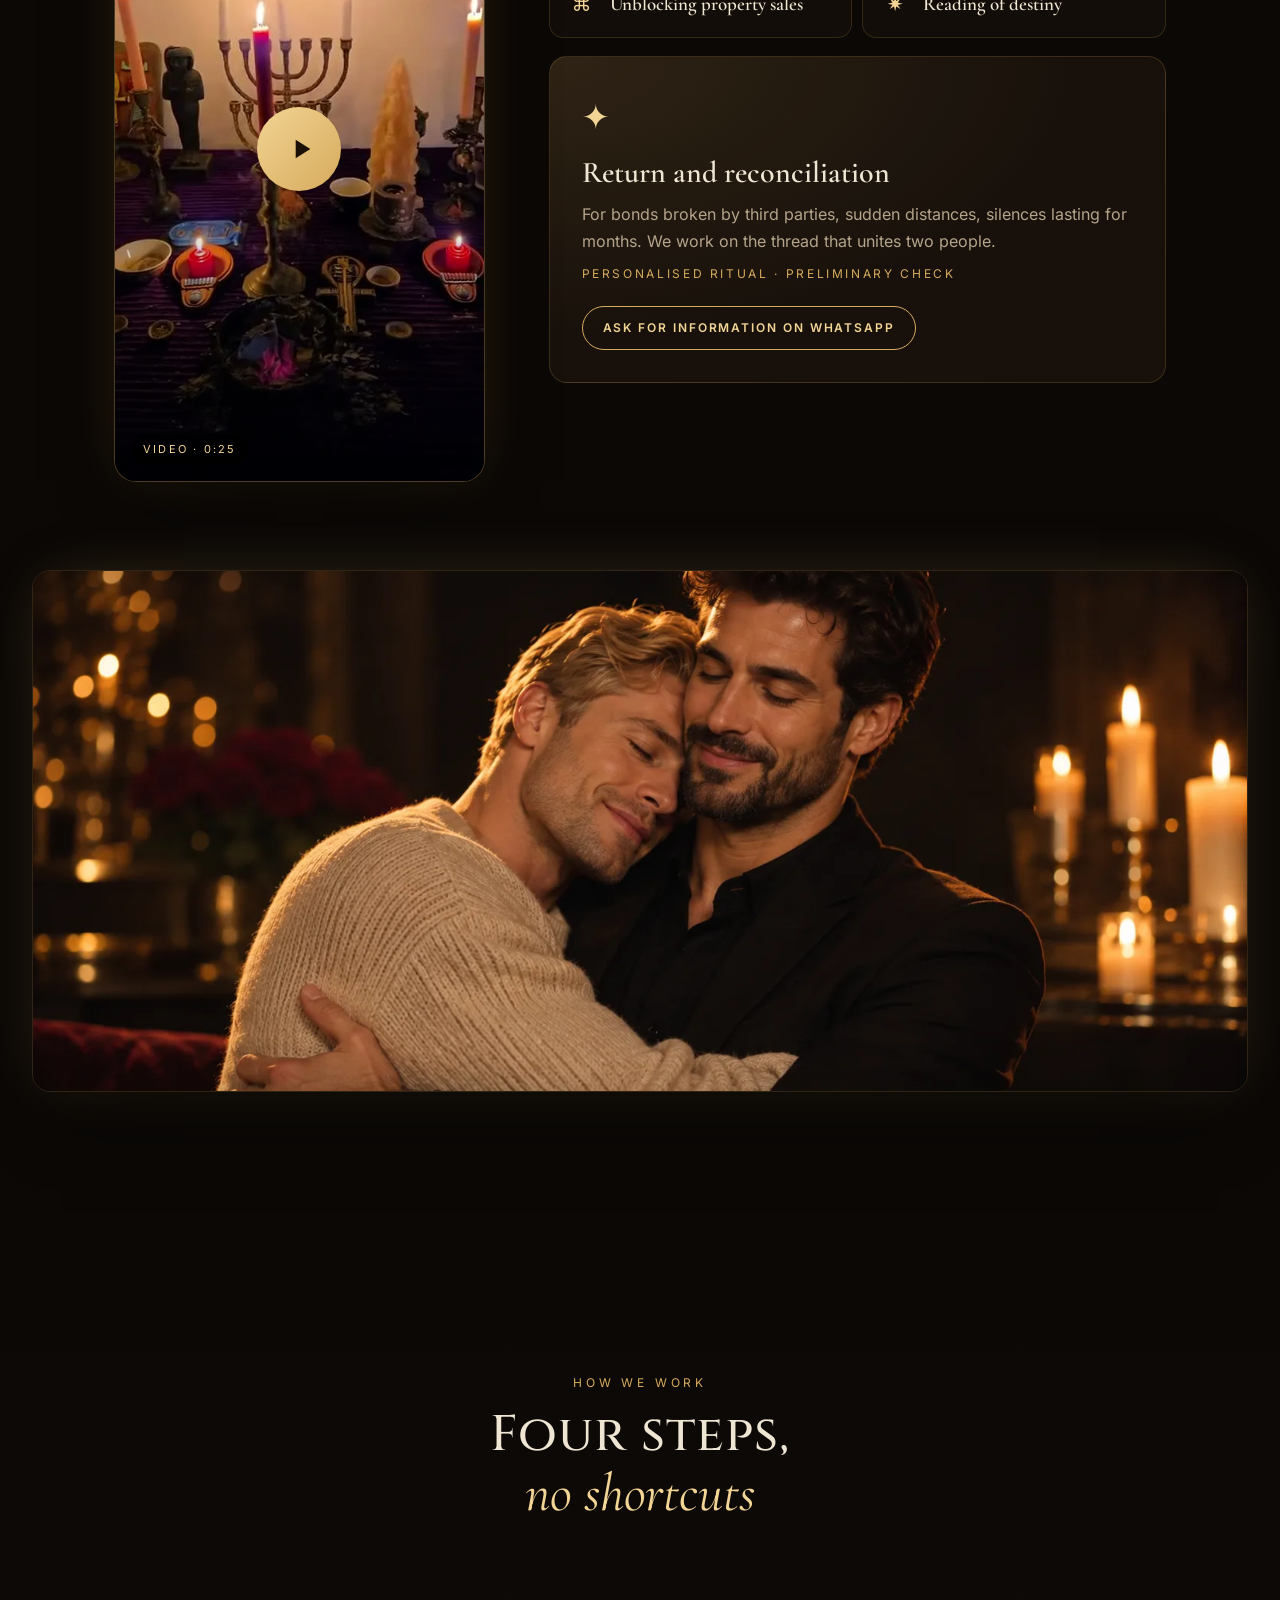
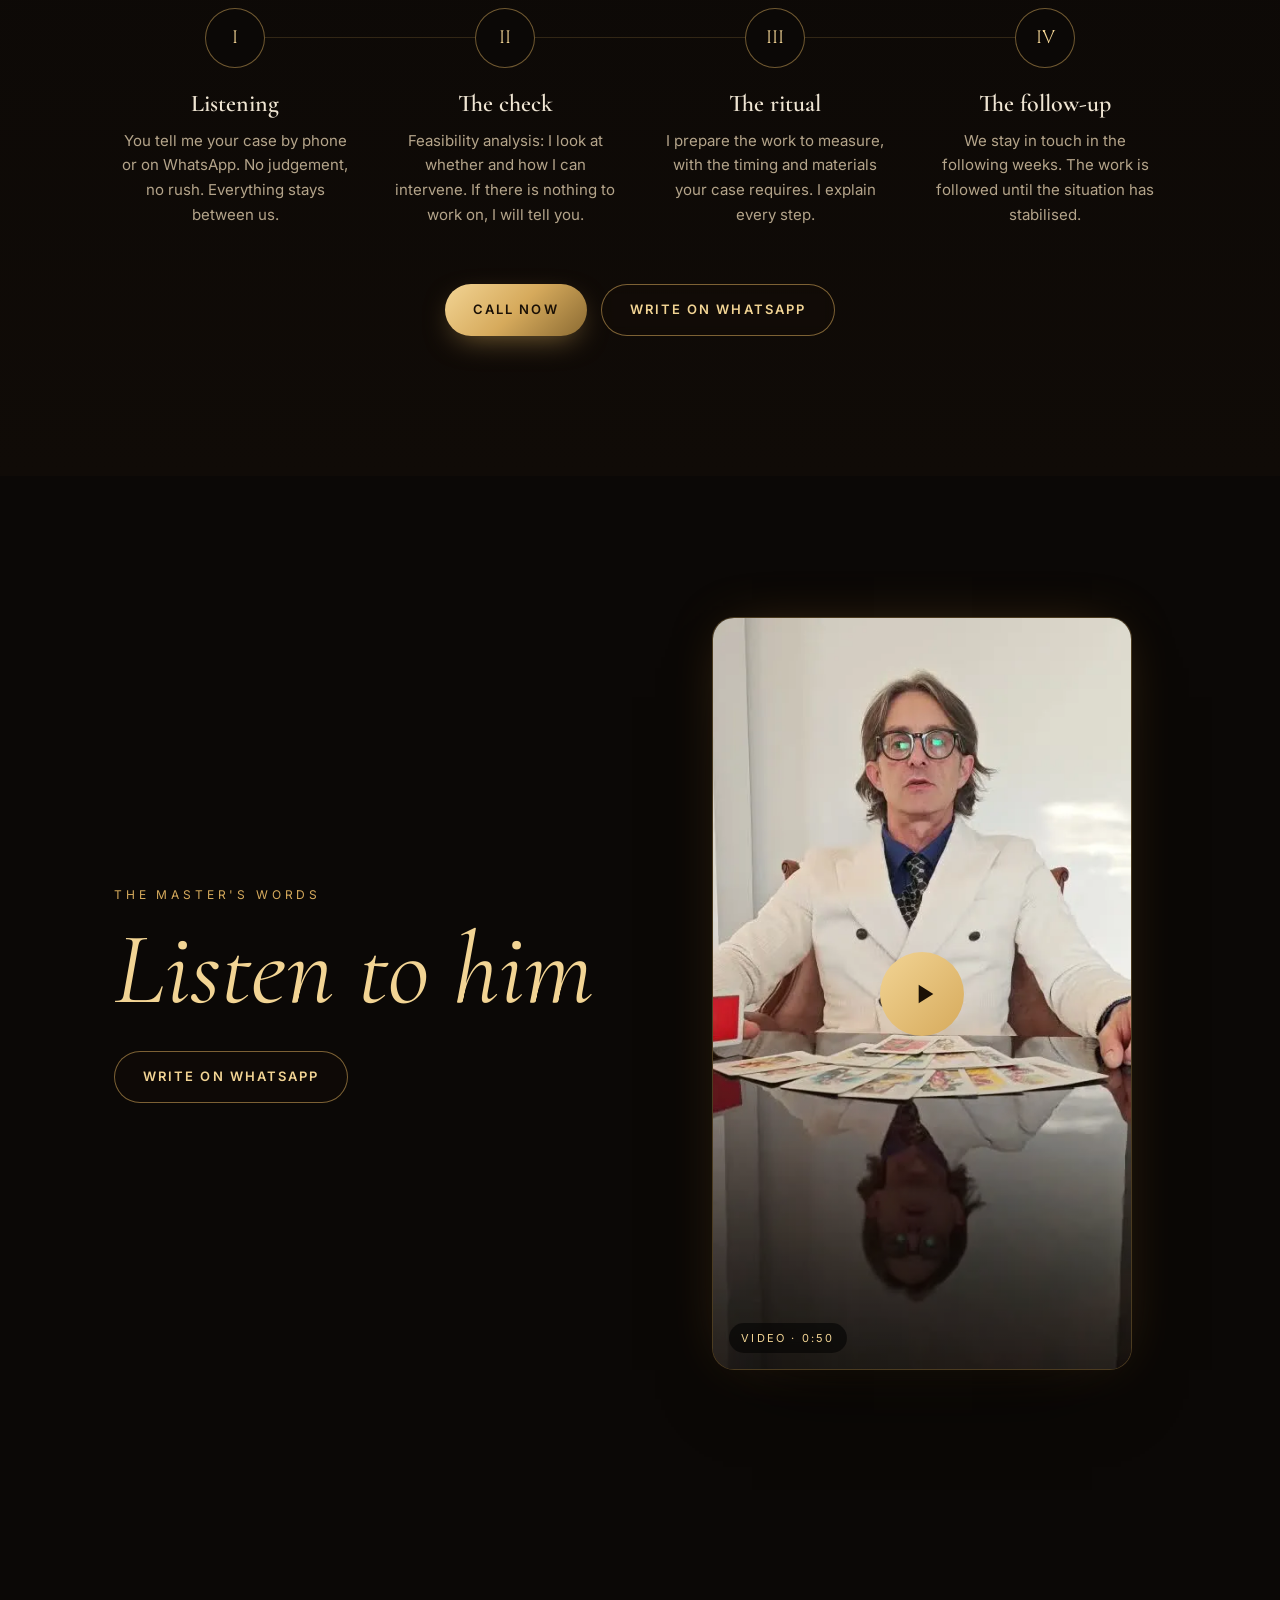
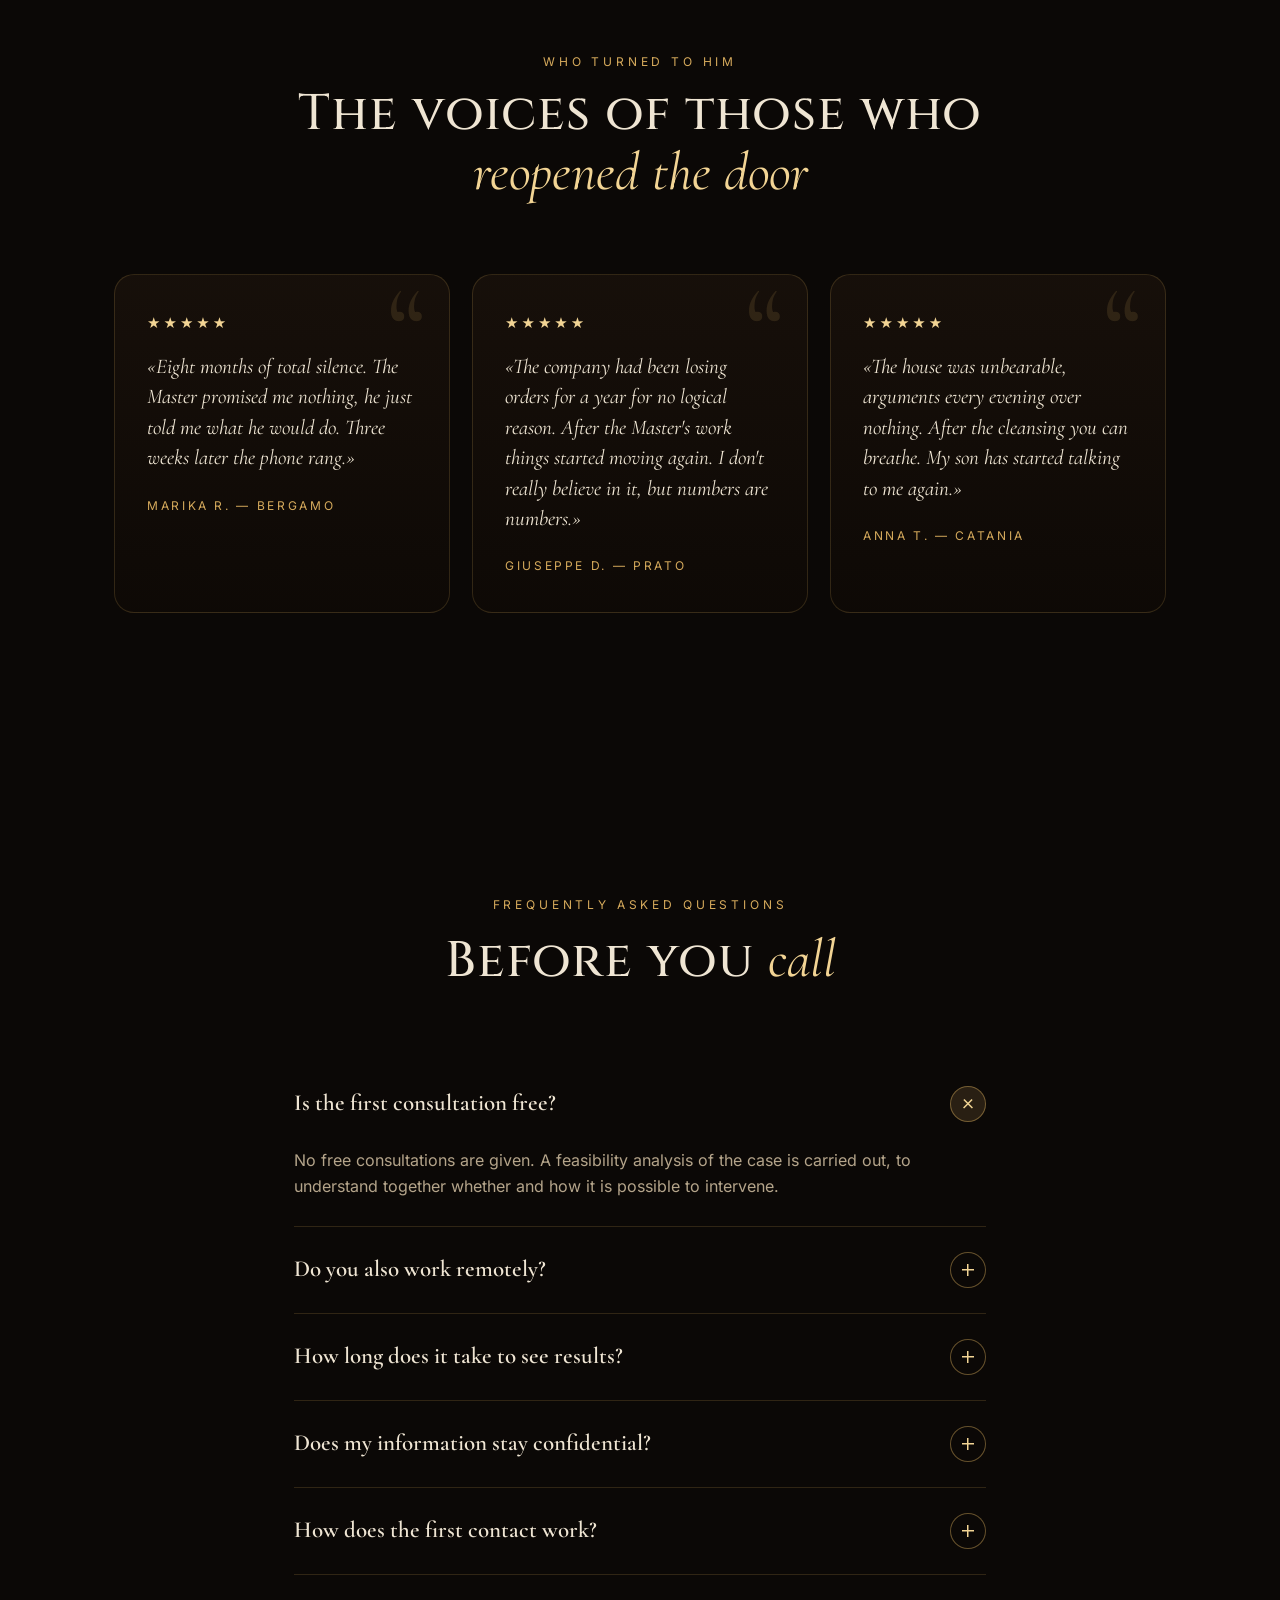
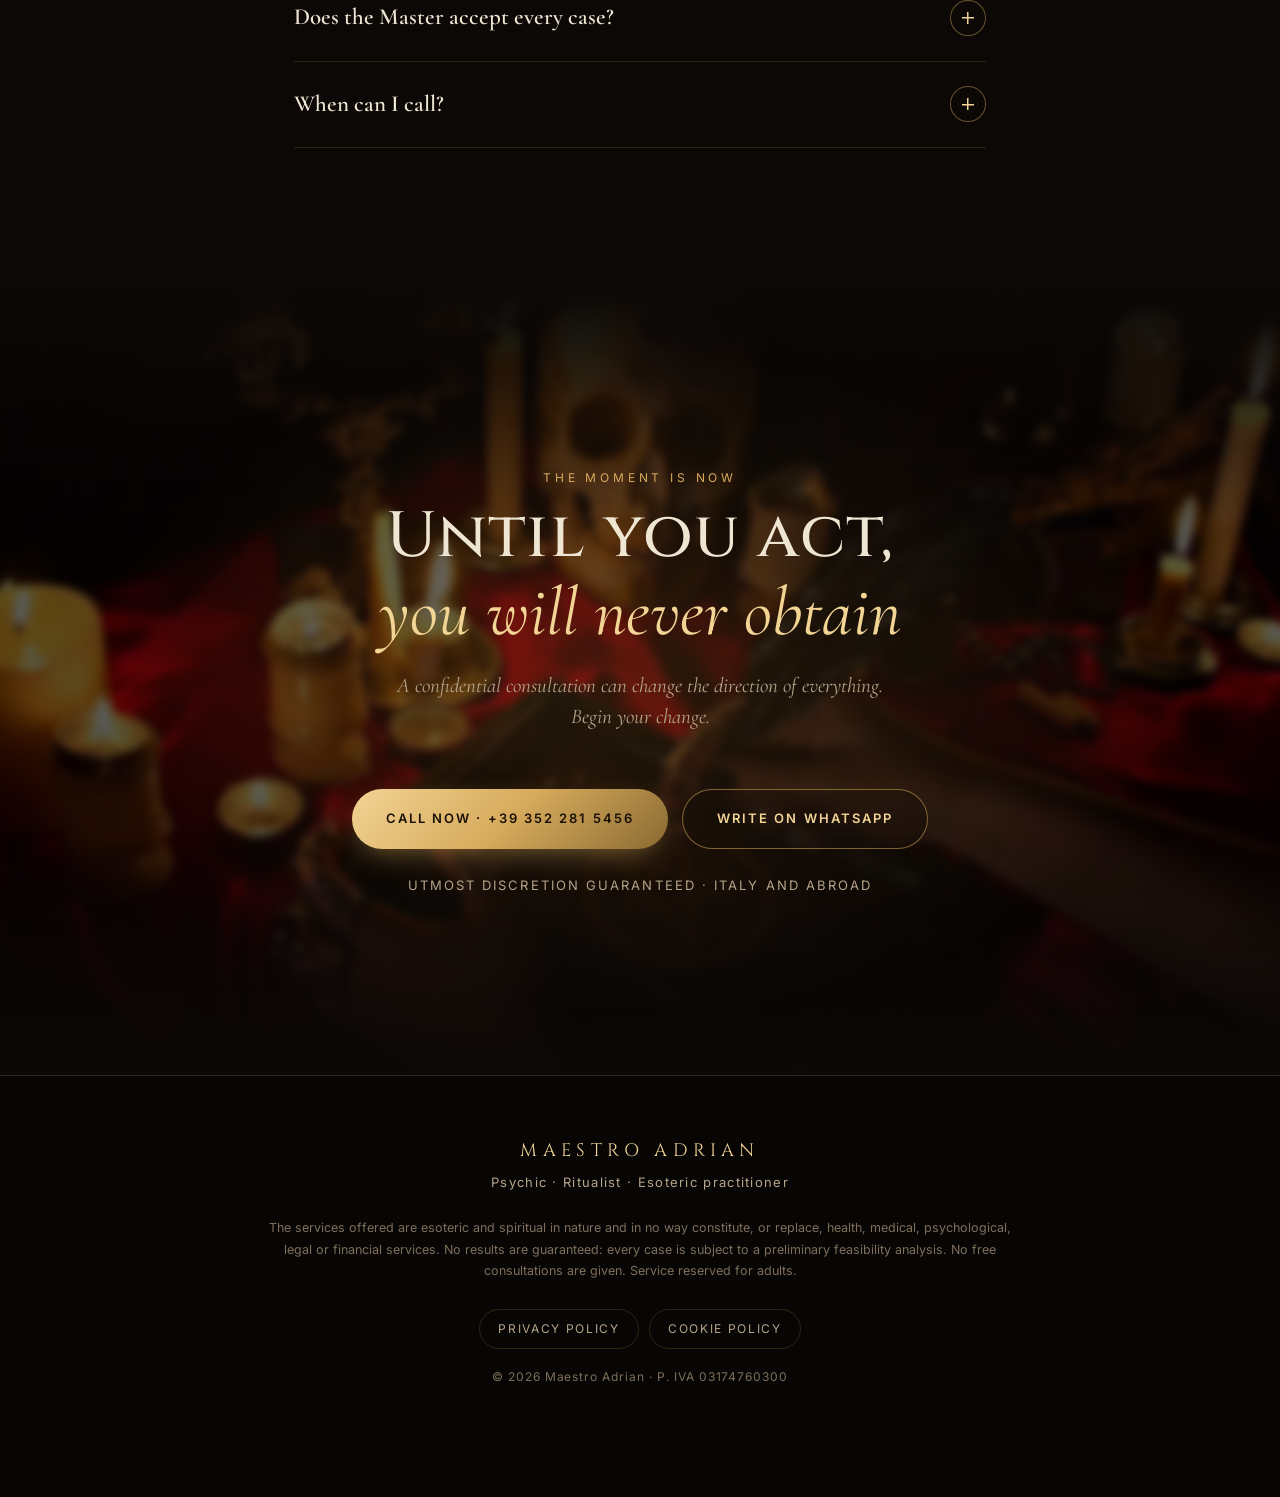
==== commit 13564a83: "Avviso lampeggiante sulle copie con intelligenza artificiale Co-authored-by: Perplexity <noreply@per" ====
--- a/index.html
+++ b/index.html
@@ -48,6 +48,10 @@
       <div class="langs reveal" role="group" aria-label="Lingua"><button type="button" class="flag" data-lang="it" lang="it" aria-label="Italiano" title="Italiano"><span class="flag__img" aria-hidden="true"><svg viewBox="0 0 3 2"><rect width="1" height="2" fill="#009246"/><rect x="1" width="1" height="2" fill="#fff"/><rect x="2" width="1" height="2" fill="#ce2b37"/></svg></span><span class="flag__code">IT</span></button><button type="button" class="flag" data-lang="en" lang="en" aria-label="English" title="English"><span class="flag__img" aria-hidden="true"><svg viewBox="0 0 60 30" preserveAspectRatio="xMidYMid slice"><clipPath id="ukt"><path d="M30,15h30v15zv15h-30zh-30v-15zv-15h30z"/></clipPath><rect width="60" height="30" fill="#012169"/><path d="M0,0L60,30M60,0L0,30" stroke="#fff" stroke-width="6"/><path d="M0,0L60,30M60,0L0,30" clip-path="url(#ukt)" stroke="#C8102E" stroke-width="4"/><path d="M30,0v30M0,15h60" stroke="#fff" stroke-width="10"/><path d="M30,0v30M0,15h60" stroke="#C8102E" stroke-width="6"/></svg></span><span class="flag__code">EN</span></button><button type="button" class="flag" data-lang="es" lang="es" aria-label="Español" title="Español"><span class="flag__img" aria-hidden="true"><svg viewBox="0 0 3 2"><rect width="3" height="2" fill="#AA151B"/><rect y=".5" width="3" height="1" fill="#F1BF00"/></svg></span><span class="flag__code">ES</span></button><button type="button" class="flag" data-lang="fr" lang="fr" aria-label="Français" title="Français"><span class="flag__img" aria-hidden="true"><svg viewBox="0 0 3 2"><rect width="1" height="2" fill="#002395"/><rect x="1" width="1" height="2" fill="#fff"/><rect x="2" width="1" height="2" fill="#ED2939"/></svg></span><span class="flag__code">FR</span></button><button type="button" class="flag" data-lang="de" lang="de" aria-label="Deutsch" title="Deutsch"><span class="flag__img" aria-hidden="true"><svg viewBox="0 0 5 3" preserveAspectRatio="none"><rect width="5" height="1" fill="#000"/><rect y="1" width="5" height="1" fill="#DD0000"/><rect y="2" width="5" height="1" fill="#FFCE00"/></svg></span><span class="flag__code">DE</span></button><button type="button" class="flag" data-lang="pt" lang="pt" aria-label="Português" title="Português"><span class="flag__img" aria-hidden="true"><svg viewBox="0 0 30 20"><rect width="30" height="20" fill="#DA291C"/><rect width="12" height="20" fill="#046A38"/><circle cx="12" cy="10" r="4.2" fill="none" stroke="#FFE000" stroke-width="1.4"/><path d="M10.2 7.6h3.6v3.2a1.8 1.8 0 0 1-3.6 0z" fill="#fff" stroke="#DA291C" stroke-width=".8"/></svg></span><span class="flag__code">PT</span></button><button type="button" class="flag" data-lang="hr" lang="hr" aria-label="Hrvatski" title="Hrvatski"><span class="flag__img" aria-hidden="true"><svg viewBox="0 0 30 20"><rect width="30" height="20" fill="#171796"/><rect width="30" height="13.3" fill="#fff"/><rect width="30" height="6.7" fill="#FF0000"/><g transform="translate(12 5)"><path d="M0 0h6v7a3 3 0 0 1-6 0z" fill="#fff" stroke="#FF0000" stroke-width=".4"/><path d="M0 0h1.5v1.5H0zM3 0h1.5v1.5H3zM1.5 1.5H3V3H1.5zM4.5 1.5H6V3H4.5zM0 3h1.5v1.5H0zM3 3h1.5v1.5H3zM1.5 4.5H3V6H1.5zM4.5 4.5H6V6H4.5zM0 6h1.5v1.4H0zM3 6h1.5v2.4H3z" fill="#FF0000"/></g></svg></span><span class="flag__code">HR</span></button><button type="button" class="flag" data-lang="sl" lang="sl" aria-label="Slovenščina" title="Slovenščina"><span class="flag__img" aria-hidden="true"><svg viewBox="0 0 30 20"><rect width="30" height="20" fill="#ED1C24"/><rect width="30" height="13.3" fill="#005DA4"/><rect width="30" height="6.7" fill="#fff"/><path d="M5.5 3.8h6v4.6a3 3 0 0 1-6 0z" fill="#005DA4" stroke="#ED1C24" stroke-width=".6"/><path d="M6.2 8.6l1.4-2 .9 1 .9-1.6 1.4 2.6z" fill="#fff"/><circle cx="7.4" cy="4.8" r=".35" fill="#FFDD00"/><circle cx="9.6" cy="4.8" r=".35" fill="#FFDD00"/><circle cx="8.5" cy="5.4" r=".35" fill="#FFDD00"/></svg></span><span class="flag__code">SL</span></button><button type="button" class="flag" data-lang="el" lang="el" aria-label="Ελληνικά" title="Ελληνικά"><span class="flag__img" aria-hidden="true"><svg viewBox="0 0 27 18"><rect width="27" height="18" fill="#0D5EAF"/><path d="M0 3h27M0 7h27M0 11h27M0 15h27" stroke="#fff" stroke-width="2"/><rect width="10" height="10" fill="#0D5EAF"/><path d="M5 0v10M0 5h10" stroke="#fff" stroke-width="2"/></svg></span><span class="flag__code">EL</span></button></div>
 <p class="hero__quote reveal" data-i18n="k10"><em>Finché non agisci,<br/>non potrai mai ottenere.</em></p>
 <p class="hero__lead reveal" data-i18n="k11">Dai inizio al tuo cambiamento.<br/>Io, Adrian, ti posso aiutare.</p>
+<div class="ai-warn reveal" role="note">
+<p class="ai-warn__flash" data-i18n="k92">Attento a chi copia il mio nome e mette fotografie con l'<strong>INTELLIGENZA ARTIFICIALE</strong></p>
+<p class="ai-warn__real"><span data-i18n="k93">Io sono reale e puoi verificarlo dal mio video.</span> <a class="ai-warn__btn" href="#parole" data-i18n="k94">Guarda il mio video</a></p>
+</div>
 <div class="ctas reveal">
 <a class="btn btn--gold" href="tel:3522815456"><svg aria-hidden="true" viewbox="0 0 24 24"><path d="M6.6 10.8a15.1 15.1 0 0 0 6.6 6.6l2.2-2.2c.3-.3.7-.4 1-.2 1.1.4 2.3.6 3.6.6.6 0 1 .4 1 1V20c0 .6-.4 1-1 1A17 17 0 0 1 3 4c0-.6.4-1 1-1h3.5c.6 0 1 .4 1 1 0 1.3.2 2.5.6 3.6.1.3 0 .7-.2 1L6.6 10.8Z" fill="currentColor"></path></svg><span data-i18n="k12">Chiama ora</span></a>
 <a class="btn btn--ghost" href="https://wa.me/+393522815456" rel="noopener" target="_blank"><svg aria-hidden="true" viewbox="0 0 24 24"><path d="M12 2a10 10 0 0 0-8.6 15.1L2 22l5-1.3A10 10 0 1 0 12 2Zm0 18.2a8.2 8.2 0 0 1-4.2-1.1l-.3-.2-3 .8.8-2.9-.2-.3A8.2 8.2 0 1 1 12 20.2Zm4.5-6.1c-.2-.1-1.5-.7-1.7-.8-.2-.1-.4-.1-.6.1l-.8 1c-.1.2-.3.2-.5.1a6.7 6.7 0 0 1-3.3-2.9c-.3-.4.2-.4.7-1.4.1-.2 0-.3 0-.4l-.8-1.8c-.2-.5-.4-.4-.6-.4h-.5a1 1 0 0 0-.7.3 3 3 0 0 0-.9 2.2 5.2 5.2 0 0 0 1.1 2.7 11.8 11.8 0 0 0 4.5 4c1.7.7 2.3.8 3.2.6.5-.1 1.5-.6 1.7-1.2.2-.6.2-1.1.2-1.2-.1-.1-.3-.2-.5-.3Z" fill="currentColor"></path></svg><span data-i18n="k13">Scrivi su WhatsApp</span></a>
--- a/styles.css
+++ b/styles.css
@@ -360,3 +360,16 @@
 .love-photo--after{margin-top:clamp(48px,7vw,88px);margin-bottom:0}
 .love-photo--after img{object-position:50% 30%}
 @media (max-width:640px){.love-photo--after img{object-position:54% 30%}}
+
+/* Avviso lampeggiante: attenzione alle copie fatte con l'intelligenza artificiale */
+.ai-warn{margin:22px 0 26px;padding:16px 20px;max-width:560px;border:1px solid rgba(230,90,60,.75);border-radius:16px;
+  background:linear-gradient(135deg,rgba(90,20,16,.7),rgba(40,10,8,.6));box-shadow:0 0 26px rgba(214,70,40,.35)}
+.ai-warn__flash{margin:0;font-family:var(--display);font-weight:600;font-size:clamp(16px,1.7vw,20px);line-height:1.35;letter-spacing:.03em;color:#fff3d6;
+  text-shadow:0 0 12px rgba(255,120,80,.8);animation:aiWarnFlash 1.1s ease-in-out infinite}
+.ai-warn__flash strong{color:#ffd27a;letter-spacing:.06em}
+@keyframes aiWarnFlash{0%,100%{opacity:1}50%{opacity:.2}}
+.ai-warn__real{margin:10px 0 0;font-size:15px;line-height:1.5;color:var(--gold-hi)}
+.ai-warn__btn{display:inline-block;margin-left:4px;padding:3px 12px;border:1px solid var(--gold);border-radius:99px;color:#0b0806;background:var(--gold);
+  font-size:13px;font-weight:600;letter-spacing:.06em;text-transform:uppercase;white-space:nowrap;text-decoration:none}
+.ai-warn__btn:hover{background:var(--gold-hi)}
+@media (max-width:760px){.ai-warn{margin:18px auto 22px;text-align:center}.ai-warn__btn{margin:8px 0 0}}
